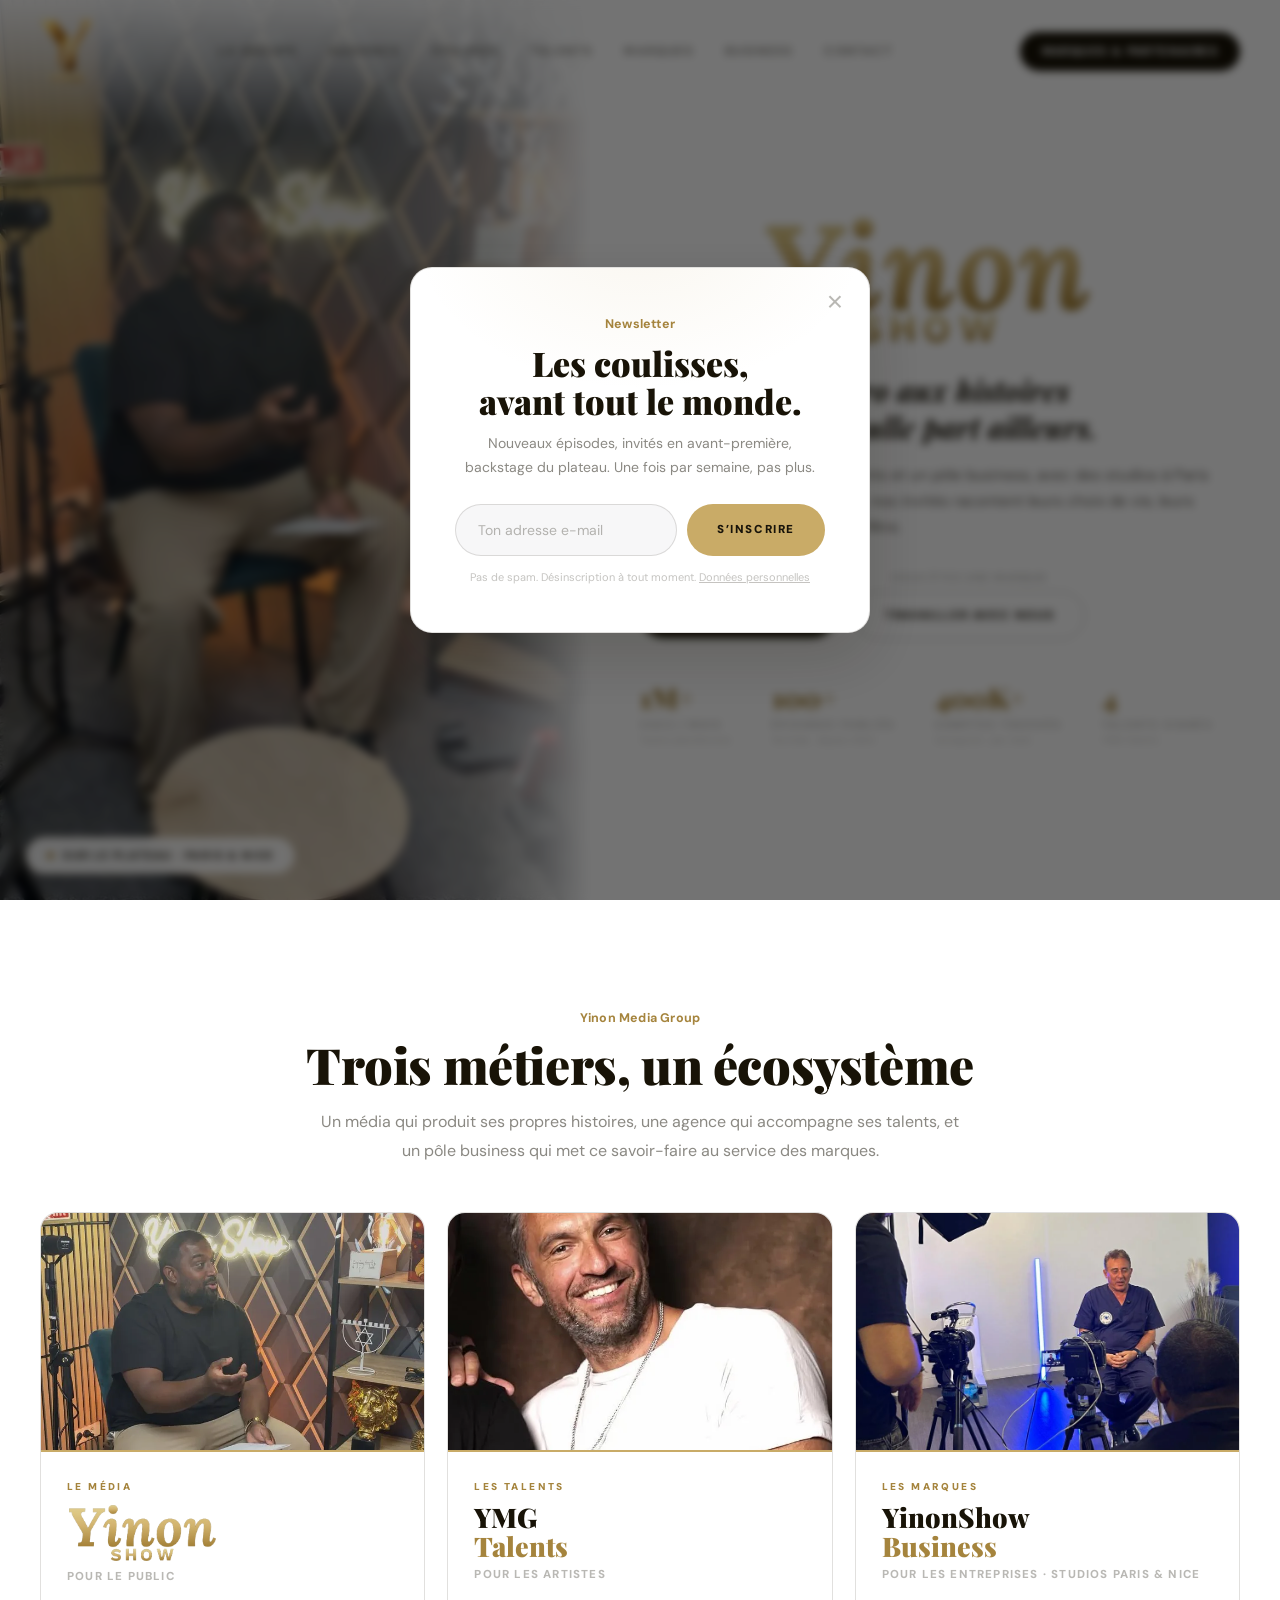
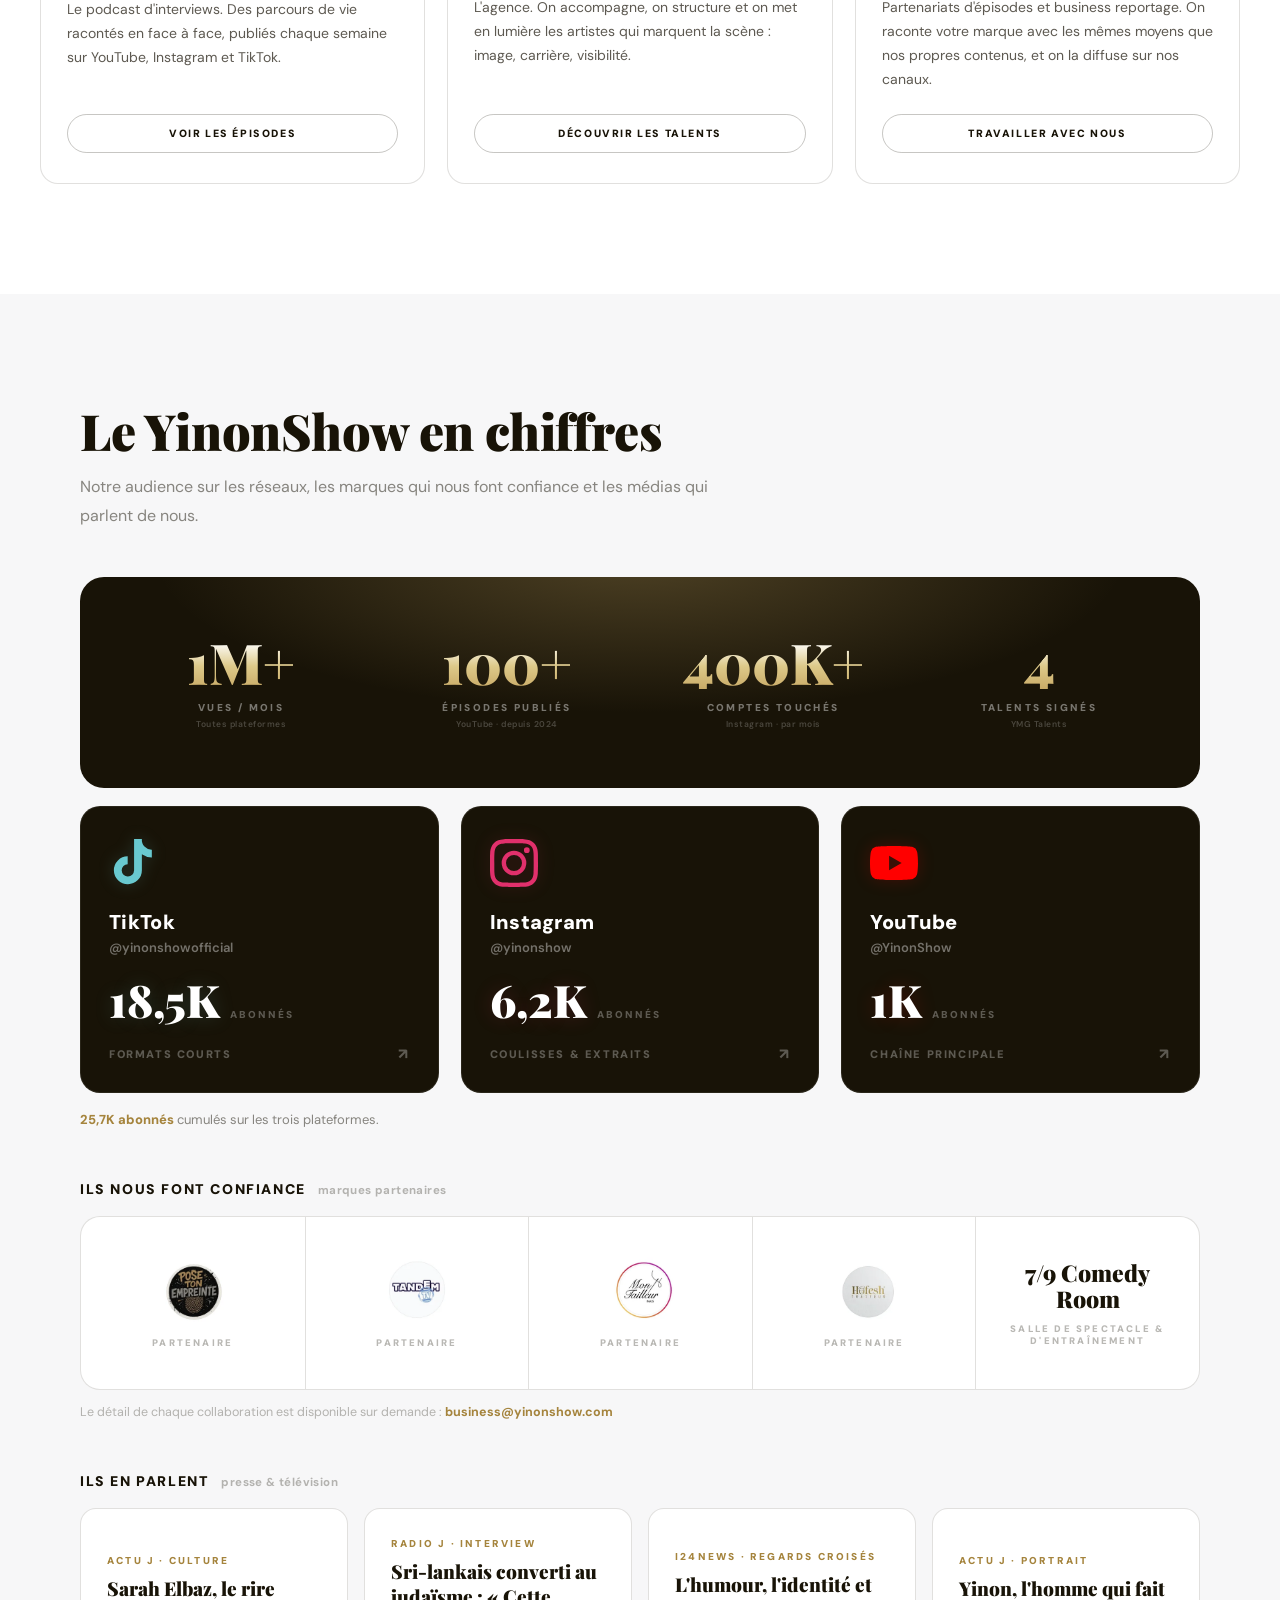
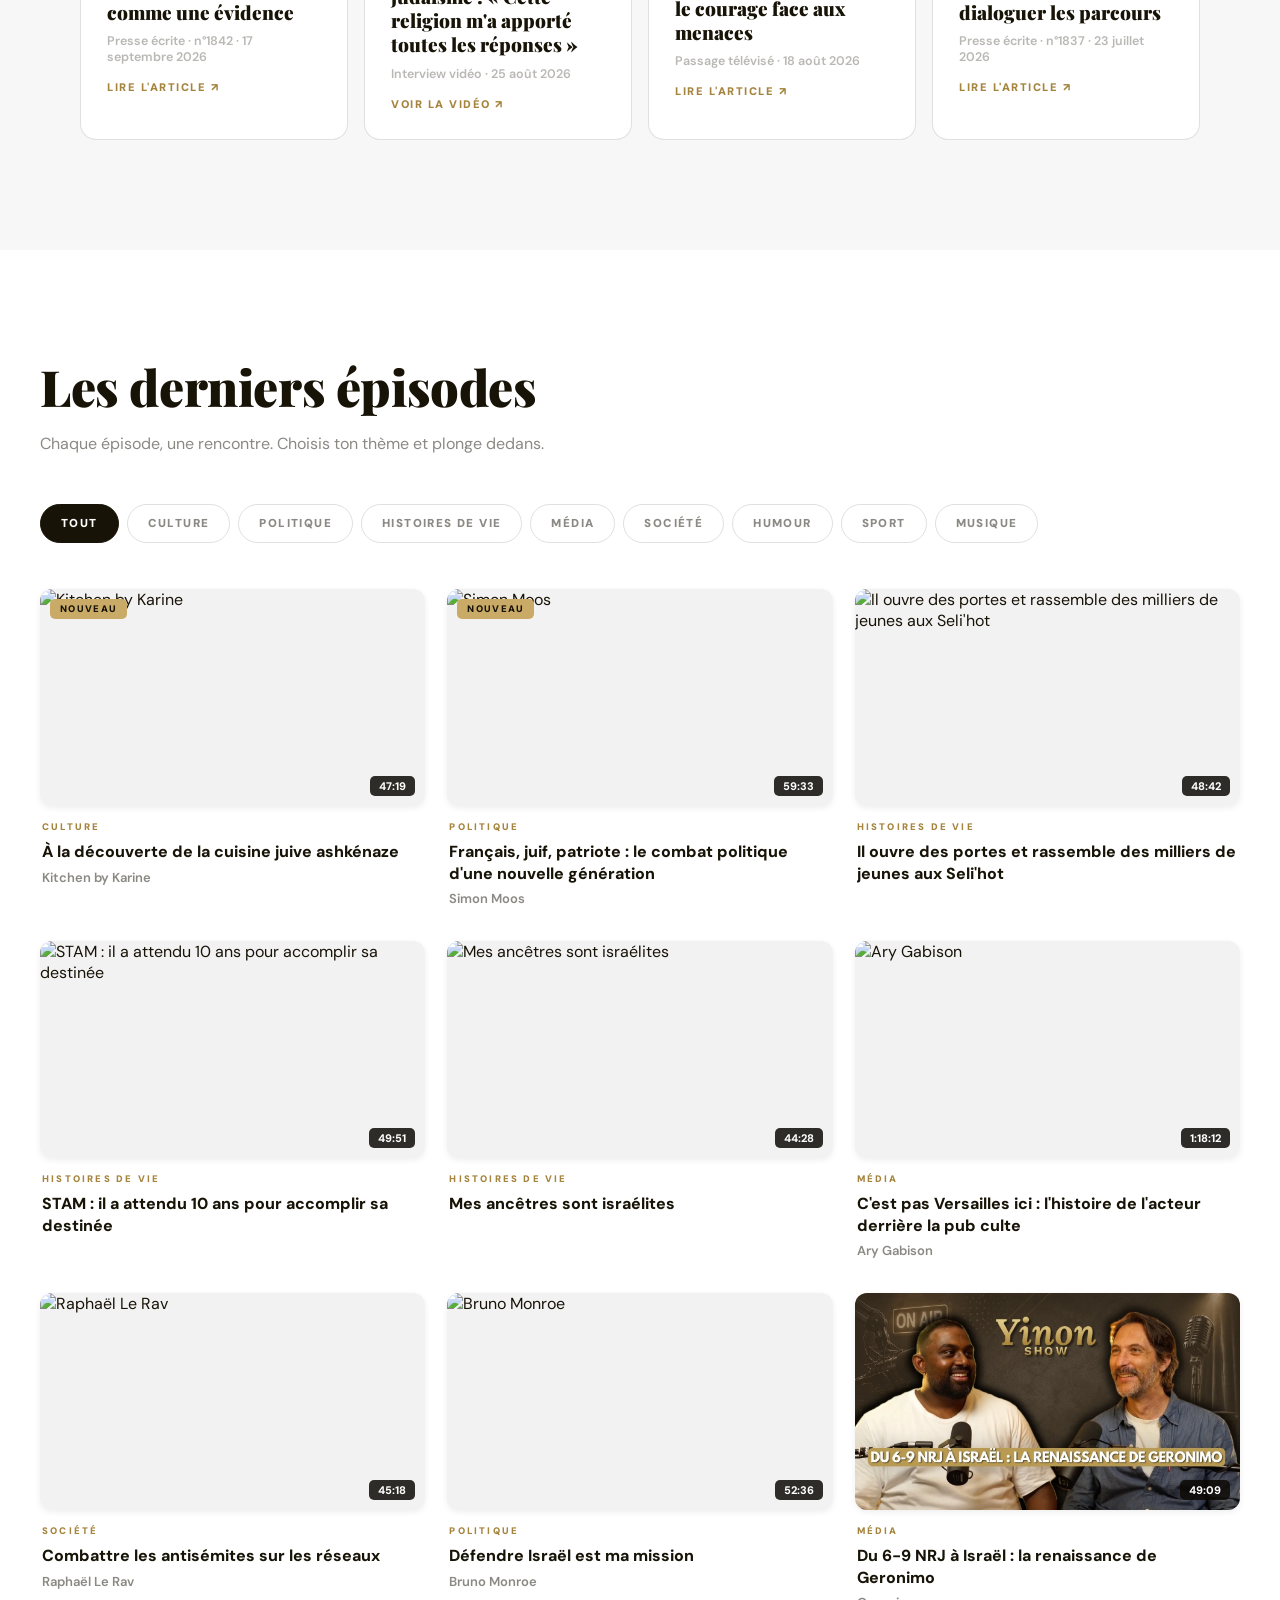
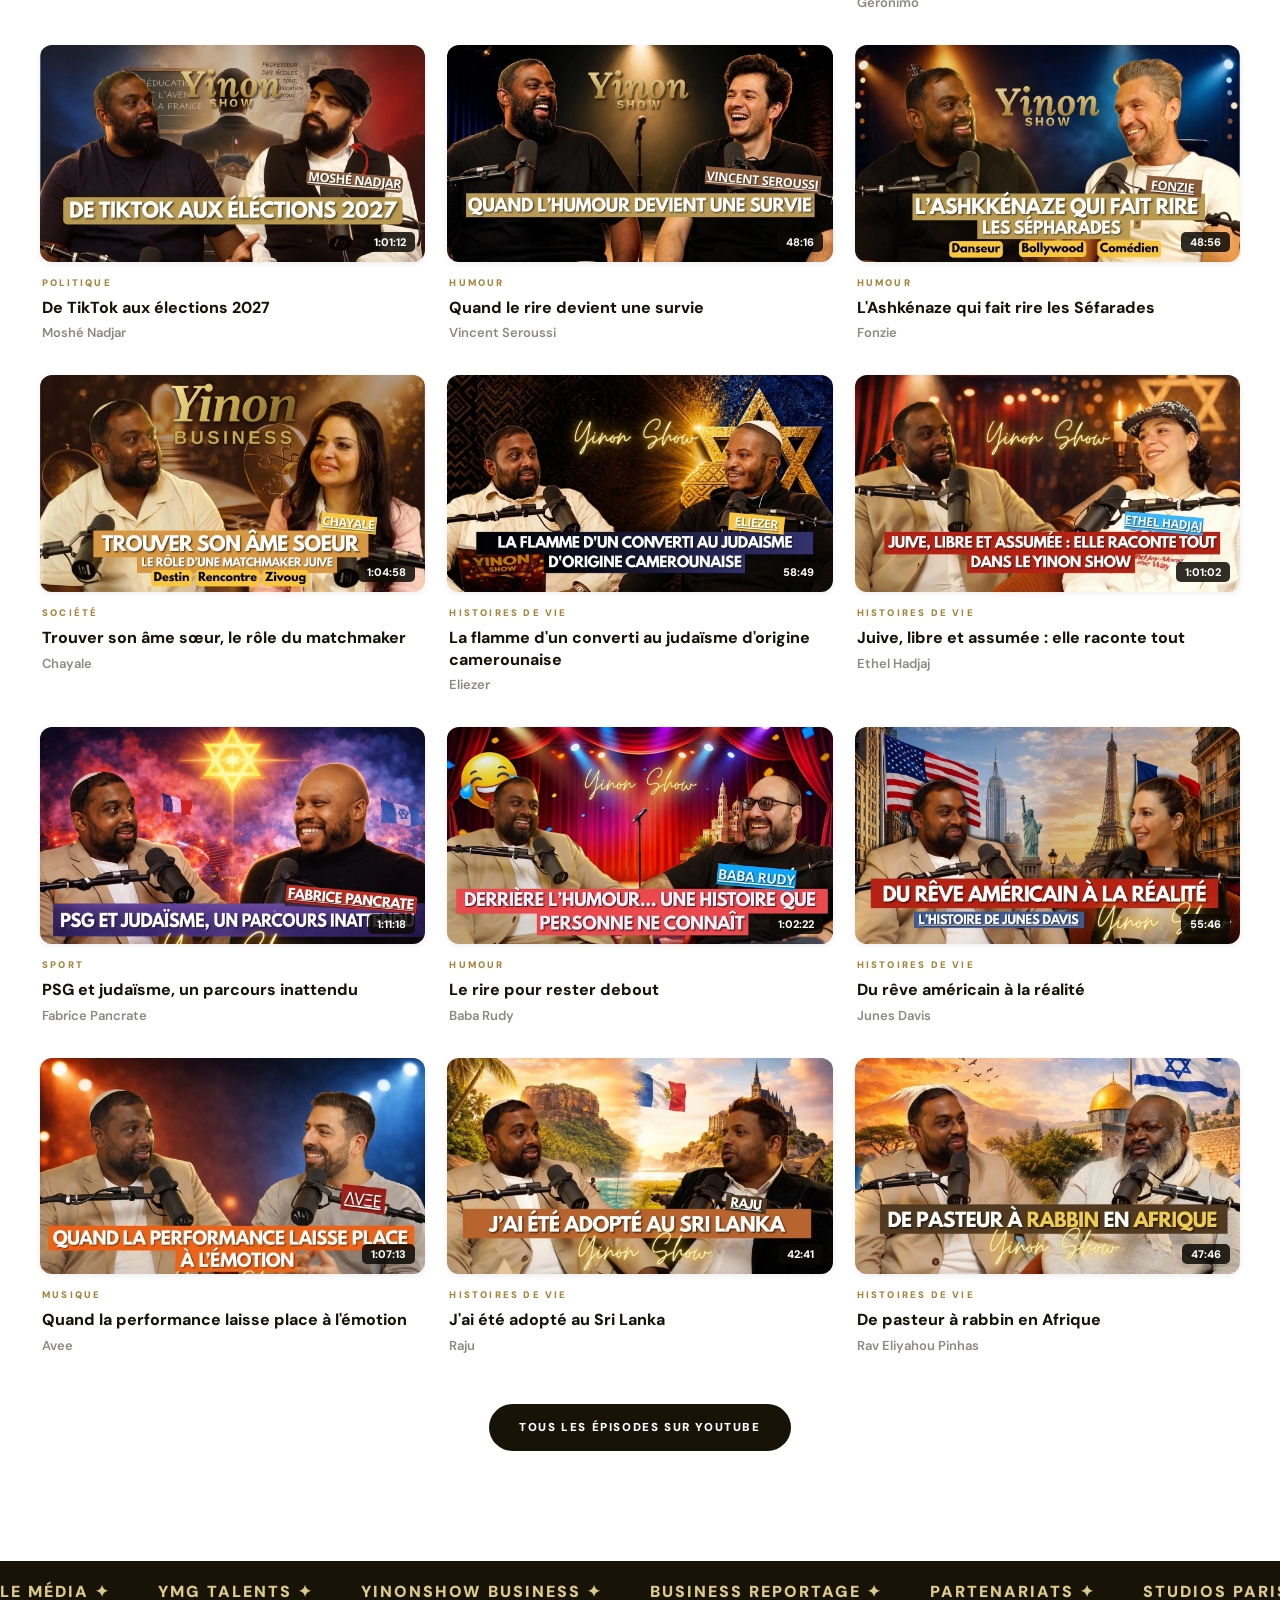
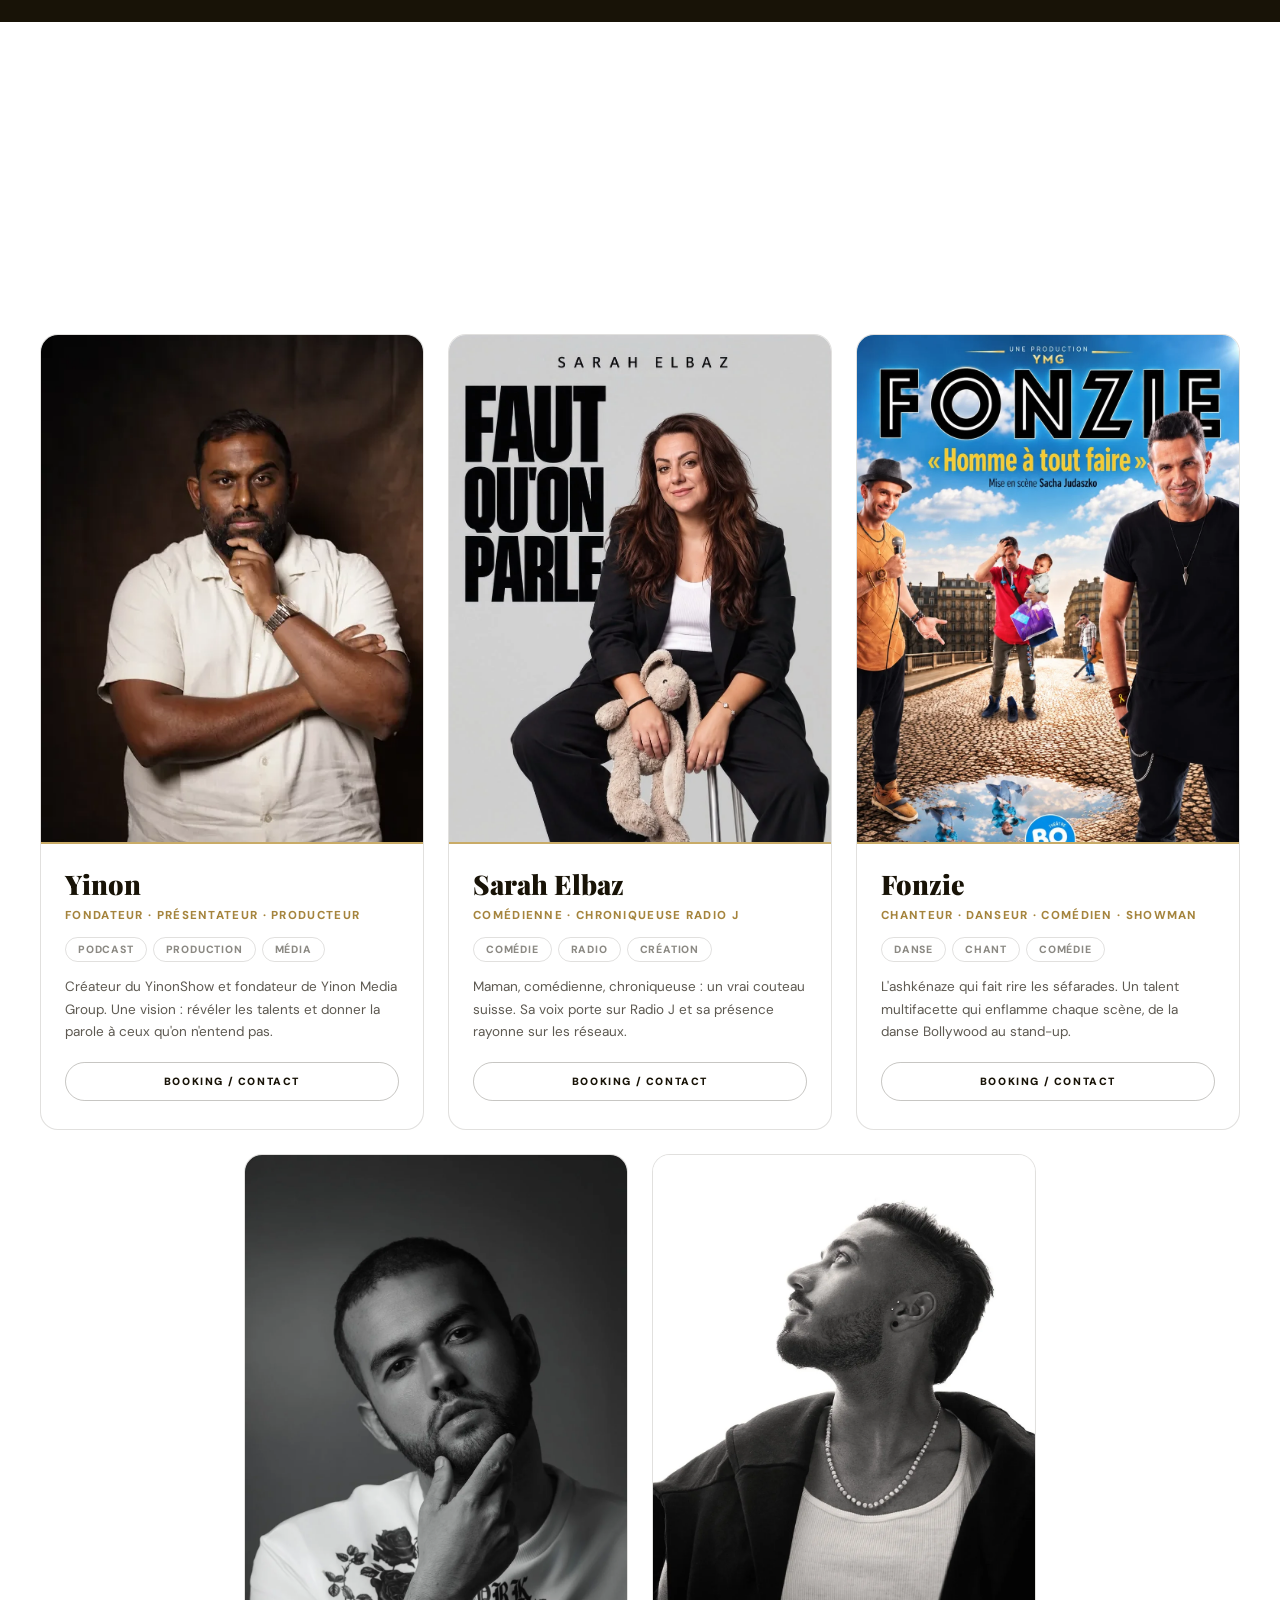
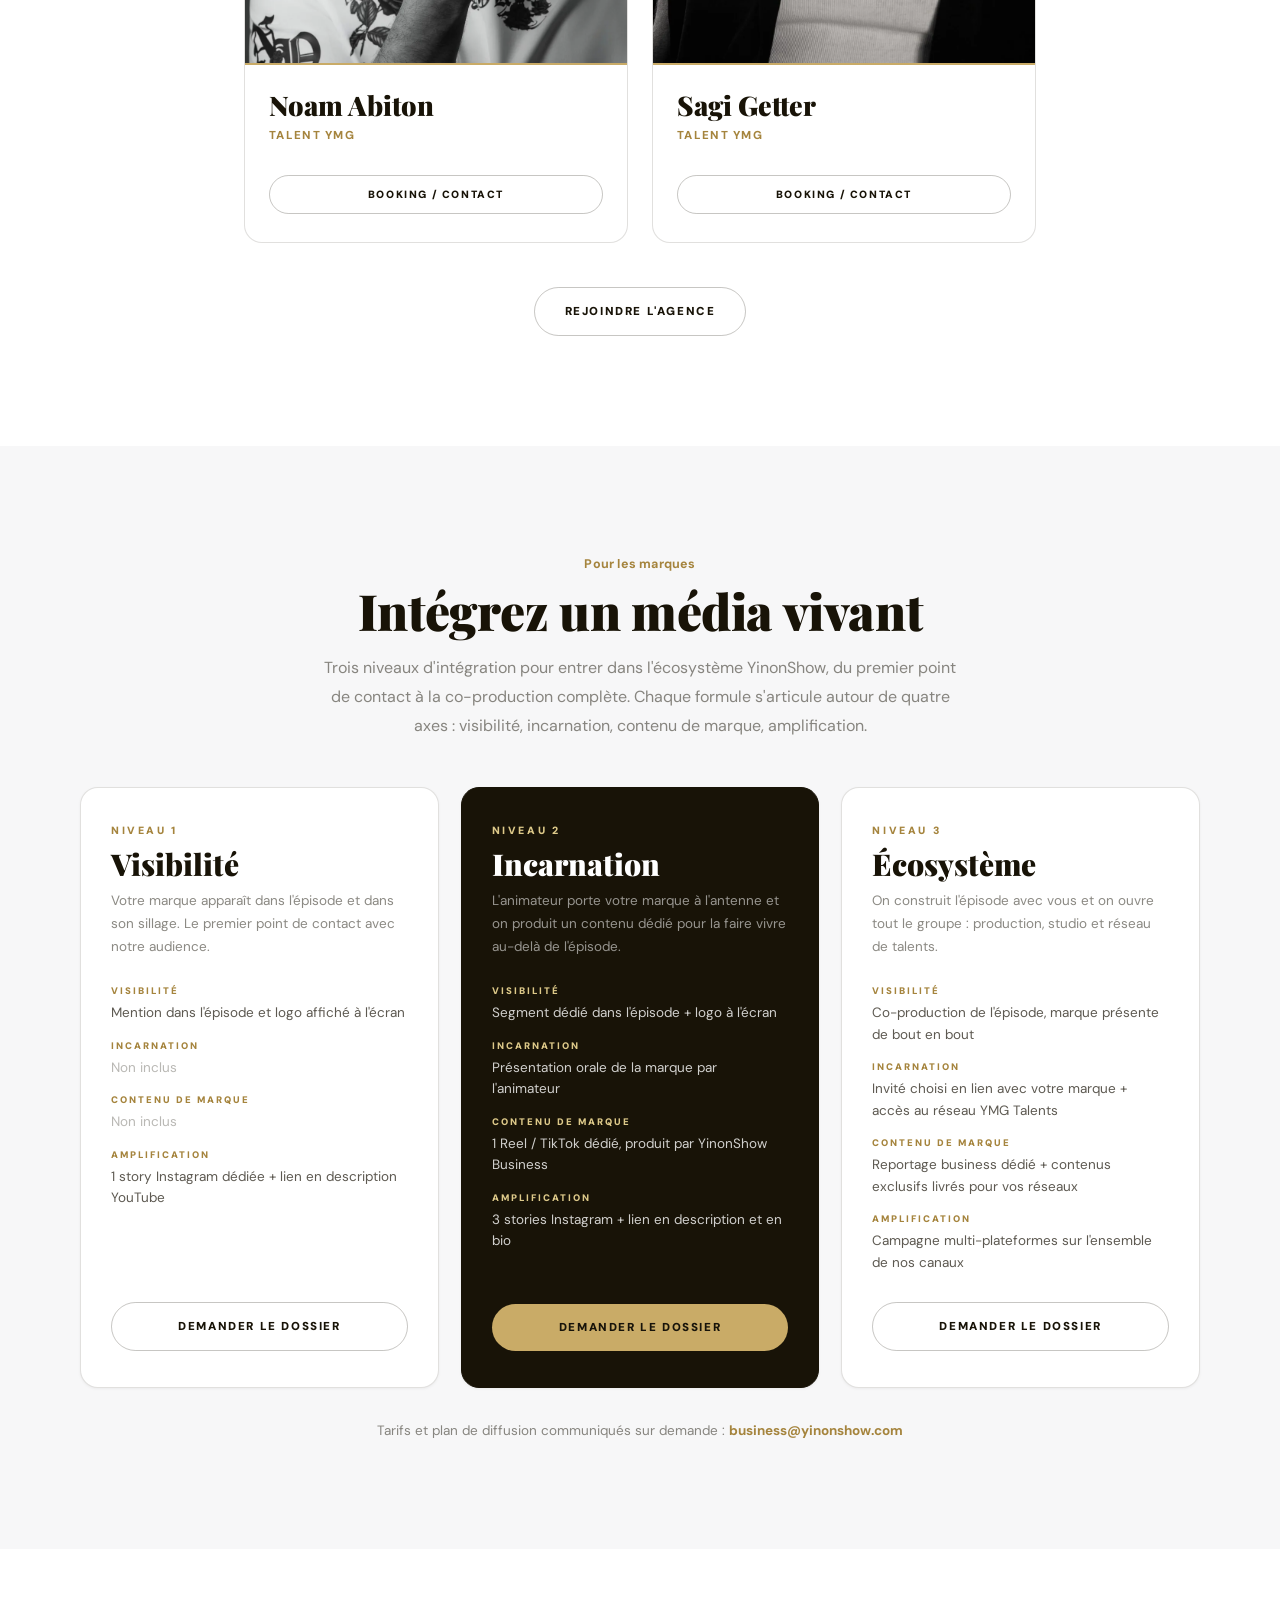
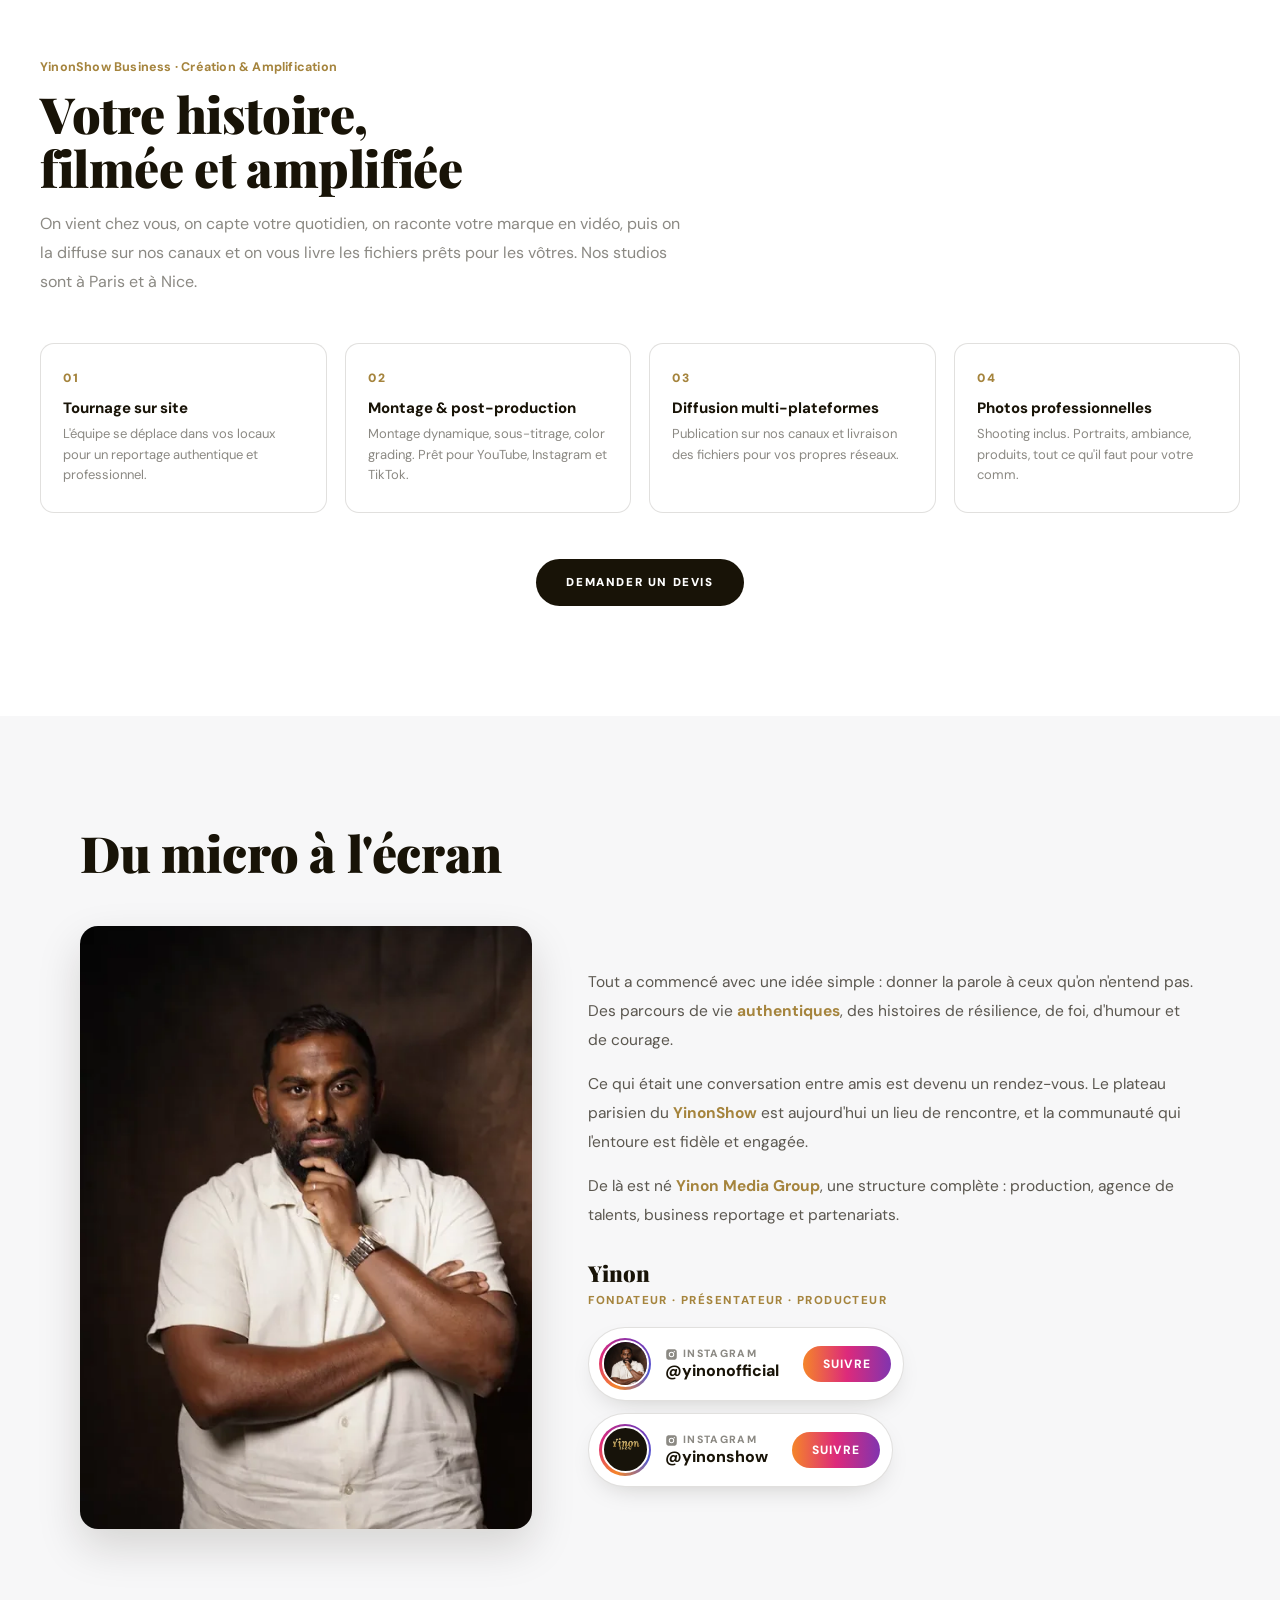
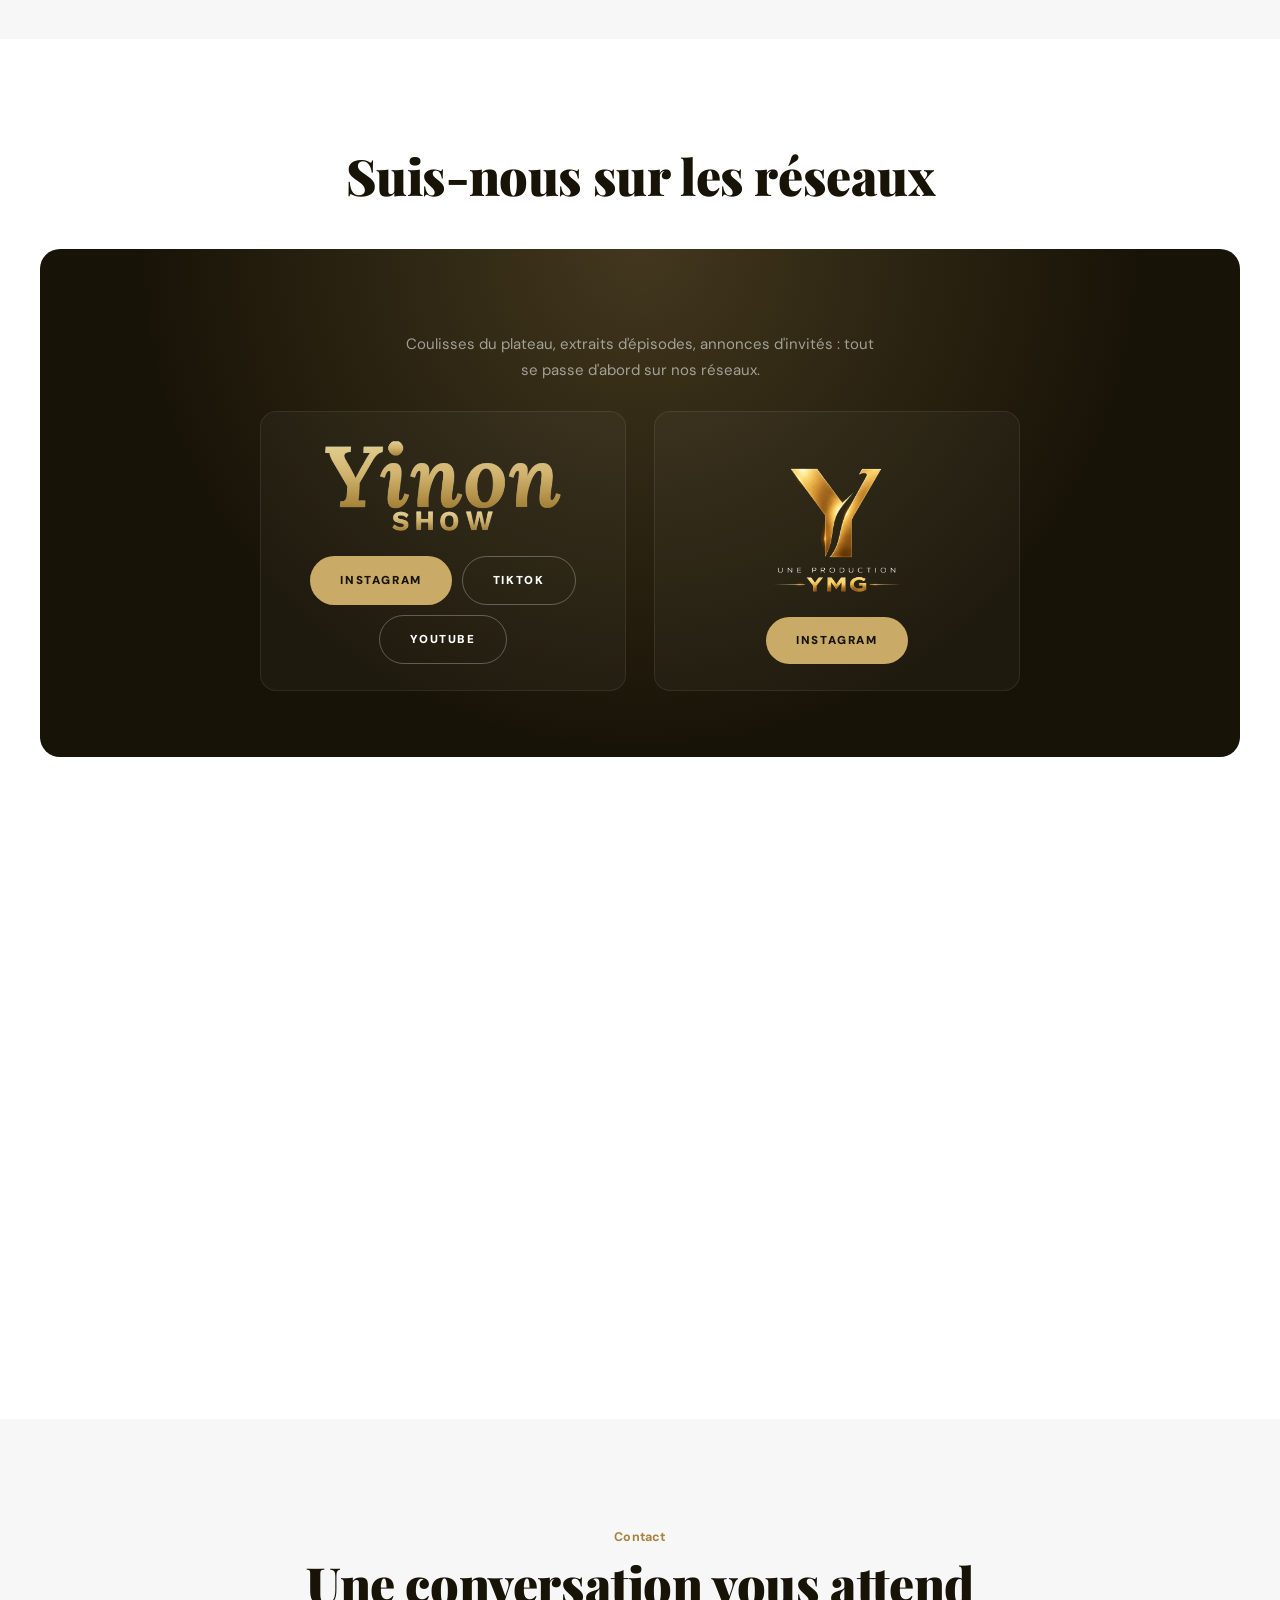
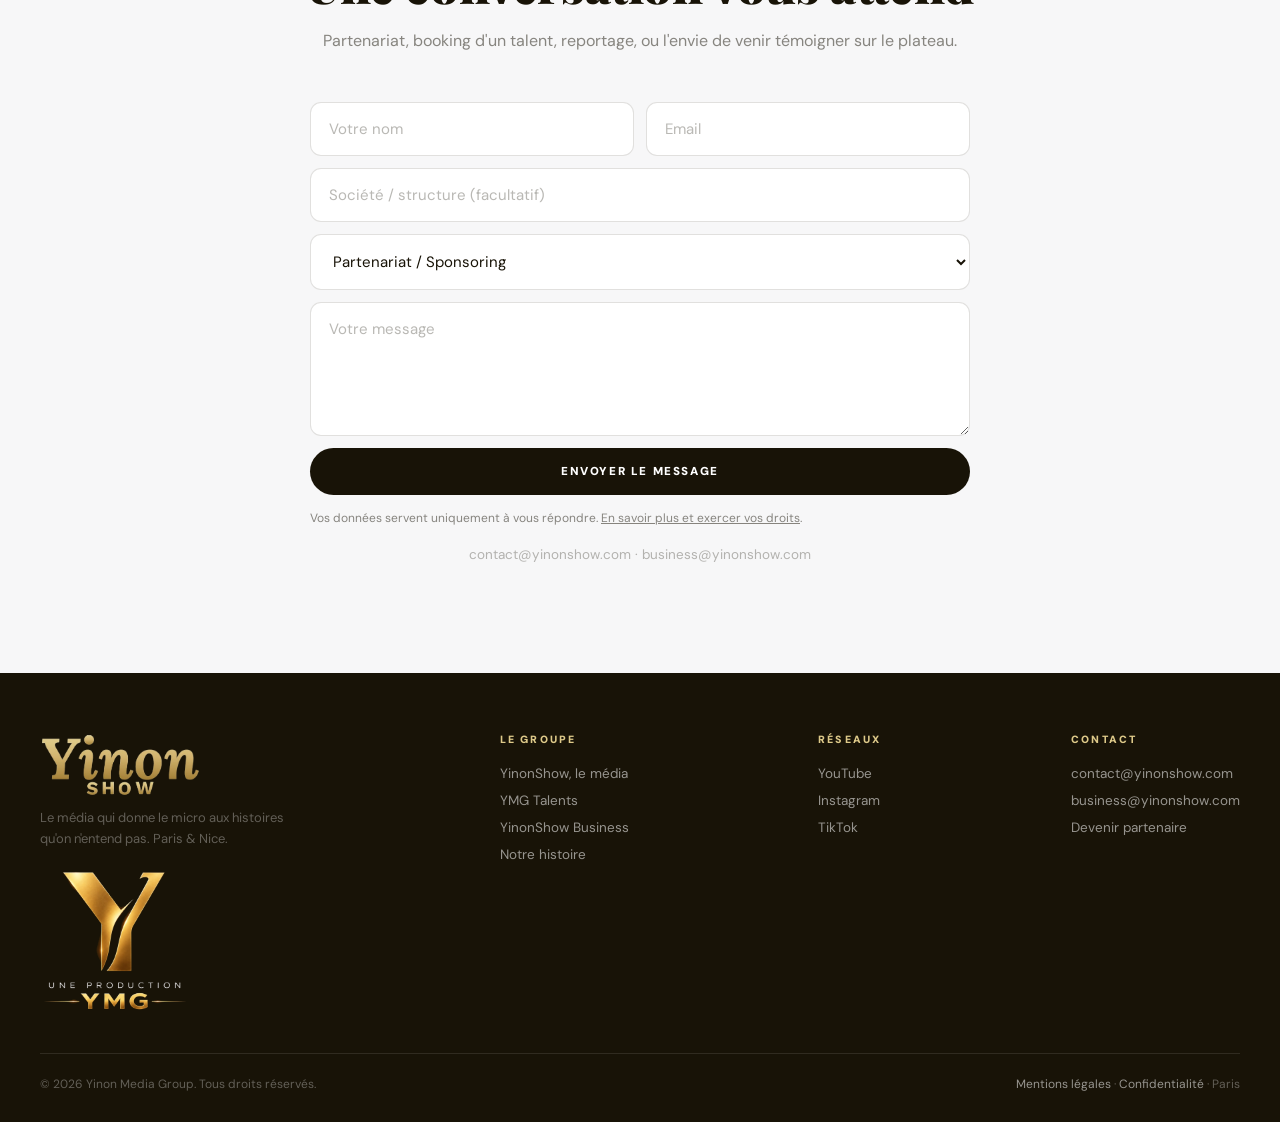
==== index.html @ 48c4c3c8 "Add files via upload" ====
<!DOCTYPE html>
<html lang="fr">
<head>
<meta charset="UTF-8">
<meta name="viewport" content="width=device-width, initial-scale=1.0">
<title>YINONSHOW | Le média qui donne le micro aux histoires qu'on n'entend pas</title>
<meta name="description" content="YINONSHOW, le podcast qui donne le micro aux histoires qu'on n'entend nulle part ailleurs. Podcast, agence de talents et YinonShow Business, studios a Paris et Nice.">
<meta name="theme-color" content="#FFFFFF">
<link rel="canonical" href="https://yinonshow.com/">

<link rel="icon" href="assets/favicon-32.png" sizes="32x32" type="image/png">
<link rel="icon" href="assets/favicon-16.png" sizes="16x16" type="image/png">
<link rel="shortcut icon" href="assets/favicon.ico">
<link rel="apple-touch-icon" sizes="180x180" href="assets/apple-touch-icon.png">
<link rel="icon" sizes="192x192" href="assets/icon-192.png">
<link rel="icon" sizes="512x512" href="assets/icon-512.png">

<meta property="og:type" content="website">
<meta property="og:site_name" content="YINONSHOW">
<meta property="og:locale" content="fr_FR">
<meta property="og:url" content="https://yinonshow.com/">
<meta property="og:title" content="YINONSHOW | Le média qui donne le micro aux histoires qu'on n'entend pas">
<meta property="og:description" content="Podcast, agence de talents et YinonShow Business. Yinon Media Group, Paris &amp; Nice.">
<meta property="og:image" content="https://yinonshow.com/assets/og-image.jpg">
<meta property="og:image:width" content="1200">
<meta property="og:image:height" content="630">
<meta property="og:image:alt" content="YINONSHOW sur le plateau, à Paris et à Nice">

<meta name="twitter:card" content="summary_large_image">
<meta name="twitter:title" content="YINONSHOW | Le média qui donne le micro aux histoires qu'on n'entend pas">
<meta name="twitter:description" content="Podcast, agence de talents et YinonShow Business. Yinon Media Group, Paris &amp; Nice.">
<meta name="twitter:image" content="https://yinonshow.com/assets/og-image.jpg">

<link rel="preconnect" href="https://fonts.googleapis.com">
<link rel="preconnect" href="https://fonts.gstatic.com" crossorigin>
<link href="https://fonts.googleapis.com/css2?family=DM+Sans:wght@400;500;600;700;800;900&family=Playfair+Display:ital,wght@0,700;0,900;1,700;1,900&display=swap" rel="stylesheet">
<link rel="stylesheet" href="assets/css/style.css">
<script type="application/ld+json">
{
 "@context": "https://schema.org",
 "@graph": [
  {
   "@type": "Organization",
   "@id": "https://yinonshow.com/#org",
   "name": "Yinon Media Group",
   "alternateName": "YINONSHOW",
   "url": "https://yinonshow.com/",
   "logo": "https://yinonshow.com/assets/icon-512.png",
   "image": "https://yinonshow.com/assets/og-image.jpg",
   "address": {
    "@type": "PostalAddress",
    "addressLocality": "Paris",
    "addressCountry": "FR"
   },
   "sameAs": [
    "https://www.youtube.com/@YinonShow",
    "https://www.instagram.com/yinonofficial/",
    "https://www.instagram.com/yinonshow/",
    "https://www.tiktok.com/@yinonshowofficial"
   ],
   "contactPoint": [
    {
     "@type": "ContactPoint",
     "contactType": "customer support",
     "email": "contact@yinonshow.com"
    },
    {
     "@type": "ContactPoint",
     "contactType": "sales",
     "email": "business@yinonshow.com"
    }
   ]
  },
  {
   "@type": "WebSite",
   "@id": "https://yinonshow.com/#site",
   "url": "https://yinonshow.com/",
   "name": "YINONSHOW",
   "inLanguage": "fr-FR",
   "publisher": {
    "@id": "https://yinonshow.com/#org"
   }
  },
  {
   "@type": "PodcastSeries",
   "@id": "https://yinonshow.com/#series",
   "name": "YINONSHOW",
   "url": "https://yinonshow.com/",
   "inLanguage": "fr-FR",
   "description": "Le podcast qui donne le micro aux histoires qu'on n'entend nulle part ailleurs.",
   "publisher": {
    "@id": "https://yinonshow.com/#org"
   },
   "author": {
    "@type": "Person",
    "name": "Yinon"
   }
  },
  {
   "@type": "ItemList",
   "@id": "https://yinonshow.com/#episodes",
   "name": "Episodes du YINONSHOW",
   "numberOfItems": 21,
   "itemListElement": [
    {
     "@type": "VideoObject",
     "position": 1,
     "name": "À la découverte de la cuisine juive ashkénaze",
     "url": "https://youtu.be/lYV5SjlMvCI",
     "embedUrl": "https://www.youtube.com/embed/lYV5SjlMvCI",
     "thumbnailUrl": "https://i.ytimg.com/vi/lYV5SjlMvCI/maxresdefault.jpg",
     "duration": "PT47M19S",
     "genre": "Culture",
     "publisher": {
      "@id": "https://yinonshow.com/#org"
     },
     "about": {
      "@type": "Person",
      "name": "Kitchen by Karine"
     }
    },
    {
     "@type": "VideoObject",
     "position": 2,
     "name": "Français, juif, patriote : le combat politique d'une nouvelle génération",
     "url": "https://youtu.be/9cLccy1LQ0s",
     "embedUrl": "https://www.youtube.com/embed/9cLccy1LQ0s",
     "thumbnailUrl": "https://i.ytimg.com/vi/9cLccy1LQ0s/maxresdefault.jpg",
     "duration": "PT59M33S",
     "genre": "Politique",
     "publisher": {
      "@id": "https://yinonshow.com/#org"
     },
     "about": {
      "@type": "Person",
      "name": "Simon Moos"
     }
    },
    {
     "@type": "VideoObject",
     "position": 3,
     "name": "Il ouvre des portes et rassemble des milliers de jeunes aux Seli'hot",
     "url": "https://youtu.be/syOx2fPSpYQ",
     "embedUrl": "https://www.youtube.com/embed/syOx2fPSpYQ",
     "thumbnailUrl": "https://i.ytimg.com/vi/syOx2fPSpYQ/maxresdefault.jpg",
     "duration": "PT48M42S",
     "genre": "Histoires de vie",
     "publisher": {
      "@id": "https://yinonshow.com/#org"
     }
    },
    {
     "@type": "VideoObject",
     "position": 4,
     "name": "STAM : il a attendu 10 ans pour accomplir sa destinée",
     "url": "https://youtu.be/ZqFBlt7_MGM",
     "embedUrl": "https://www.youtube.com/embed/ZqFBlt7_MGM",
     "thumbnailUrl": "https://i.ytimg.com/vi/ZqFBlt7_MGM/maxresdefault.jpg",
     "duration": "PT49M51S",
     "genre": "Histoires de vie",
     "publisher": {
      "@id": "https://yinonshow.com/#org"
     }
    },
    {
     "@type": "VideoObject",
     "position": 5,
     "name": "Mes ancêtres sont israélites",
     "url": "https://youtu.be/8jihrKrIjaU",
     "embedUrl": "https://www.youtube.com/embed/8jihrKrIjaU",
     "thumbnailUrl": "https://i.ytimg.com/vi/8jihrKrIjaU/maxresdefault.jpg",
     "duration": "PT44M28S",
     "genre": "Histoires de vie",
     "publisher": {
      "@id": "https://yinonshow.com/#org"
     }
    },
    {
     "@type": "VideoObject",
     "position": 6,
     "name": "C'est pas Versailles ici : l'histoire de l'acteur derrière la pub culte",
     "url": "https://youtu.be/dyWf8knD8t0",
     "embedUrl": "https://www.youtube.com/embed/dyWf8knD8t0",
     "thumbnailUrl": "https://i.ytimg.com/vi/dyWf8knD8t0/maxresdefault.jpg",
     "duration": "PT1H18M12S",
     "genre": "Média",
     "publisher": {
      "@id": "https://yinonshow.com/#org"
     },
     "about": {
      "@type": "Person",
      "name": "Ary Gabison"
     }
    },
    {
     "@type": "VideoObject",
     "position": 7,
     "name": "Combattre les antisémites sur les réseaux",
     "url": "https://youtu.be/HyM7kDg5xHc",
     "embedUrl": "https://www.youtube.com/embed/HyM7kDg5xHc",
     "thumbnailUrl": "https://i.ytimg.com/vi/HyM7kDg5xHc/maxresdefault.jpg",
     "duration": "PT45M18S",
     "genre": "Société",
     "publisher": {
      "@id": "https://yinonshow.com/#org"
     },
     "about": {
      "@type": "Person",
      "name": "Raphaël Le Rav"
     }
    },
    {
     "@type": "VideoObject",
     "position": 8,
     "name": "Défendre Israël est ma mission",
     "url": "https://youtu.be/H8AK7dBmmxU",
     "embedUrl": "https://www.youtube.com/embed/H8AK7dBmmxU",
     "thumbnailUrl": "https://i.ytimg.com/vi/H8AK7dBmmxU/maxresdefault.jpg",
     "duration": "PT52M36S",
     "genre": "Politique",
     "publisher": {
      "@id": "https://yinonshow.com/#org"
     },
     "about": {
      "@type": "Person",
      "name": "Bruno Monroe"
     }
    },
    {
     "@type": "VideoObject",
     "position": 9,
     "name": "Du 6-9 NRJ à Israël : la renaissance de Geronimo",
     "url": "https://youtu.be/u_hM---aNIM",
     "embedUrl": "https://www.youtube.com/embed/u_hM---aNIM",
     "thumbnailUrl": "https://yinonshow.com/assets/img/episodes/img-27.webp",
     "duration": "PT49M9S",
     "genre": "Média",
     "publisher": {
      "@id": "https://yinonshow.com/#org"
     },
     "about": {
      "@type": "Person",
      "name": "Geronimo"
     }
    },
    {
     "@type": "VideoObject",
     "position": 10,
     "name": "De TikTok aux élections 2027",
     "url": "https://youtu.be/BLSEm8_tyqs",
     "embedUrl": "https://www.youtube.com/embed/BLSEm8_tyqs",
     "thumbnailUrl": "https://yinonshow.com/assets/img/episodes/img-26.webp",
     "duration": "PT1H1M12S",
     "genre": "Politique",
     "publisher": {
      "@id": "https://yinonshow.com/#org"
     },
     "about": {
      "@type": "Person",
      "name": "Moshé Nadjar"
     }
    },
    {
     "@type": "VideoObject",
     "position": 11,
     "name": "Quand le rire devient une survie",
     "url": "https://youtu.be/o7LkT3CfnJc",
     "embedUrl": "https://www.youtube.com/embed/o7LkT3CfnJc",
     "thumbnailUrl": "https://yinonshow.com/assets/img/episodes/img-25.webp",
     "duration": "PT48M16S",
     "genre": "Humour",
     "publisher": {
      "@id": "https://yinonshow.com/#org"
     },
     "about": {
      "@type": "Person",
      "name": "Vincent Seroussi"
     }
    },
    {
     "@type": "VideoObject",
     "position": 12,
     "name": "L'Ashkénaze qui fait rire les Séfarades",
     "url": "https://youtu.be/jvzY5uIinGg",
     "embedUrl": "https://www.youtube.com/embed/jvzY5uIinGg",
     "thumbnailUrl": "https://yinonshow.com/assets/img/episodes/img-24.webp",
     "duration": "PT48M56S",
     "genre": "Humour",
     "publisher": {
      "@id": "https://yinonshow.com/#org"
     },
     "about": {
      "@type": "Person",
      "name": "Fonzie"
     }
    },
    {
     "@type": "VideoObject",
     "position": 13,
     "name": "Trouver son âme sœur, le rôle du matchmaker",
     "url": "https://youtu.be/8PYuccNiRTE",
     "embedUrl": "https://www.youtube.com/embed/8PYuccNiRTE",
     "thumbnailUrl": "https://yinonshow.com/assets/img/episodes/img-23.webp",
     "duration": "PT1H4M58S",
     "genre": "Société",
     "publisher": {
      "@id": "https://yinonshow.com/#org"
     },
     "about": {
      "@type": "Person",
      "name": "Chayale"
     }
    },
    {
     "@type": "VideoObject",
     "position": 14,
     "name": "La flamme d'un converti au judaïsme d'origine camerounaise",
     "url": "https://youtu.be/jngdl_Bdf14",
     "embedUrl": "https://www.youtube.com/embed/jngdl_Bdf14",
     "thumbnailUrl": "https://yinonshow.com/assets/img/episodes/img-02.webp",
     "duration": "PT58M49S",
     "genre": "Histoires de vie",
     "publisher": {
      "@id": "https://yinonshow.com/#org"
     },
     "about": {
      "@type": "Person",
      "name": "Eliezer"
     }
    },
    {
     "@type": "VideoObject",
     "position": 15,
     "name": "Juive, libre et assumée : elle raconte tout",
     "url": "https://youtu.be/PwAIjht7_6I",
     "embedUrl": "https://www.youtube.com/embed/PwAIjht7_6I",
     "thumbnailUrl": "https://yinonshow.com/assets/img/episodes/img-03.webp",
     "duration": "PT1H1M2S",
     "genre": "Histoires de vie",
     "publisher": {
      "@id": "https://yinonshow.com/#org"
     },
     "about": {
      "@type": "Person",
      "name": "Ethel Hadjaj"
     }
    },
    {
     "@type": "VideoObject",
     "position": 16,
     "name": "PSG et judaïsme, un parcours inattendu",
     "url": "https://youtu.be/Sc_5v1NPWXI",
     "embedUrl": "https://www.youtube.com/embed/Sc_5v1NPWXI",
     "thumbnailUrl": "https://yinonshow.com/assets/img/episodes/img-05.webp",
     "duration": "PT1H11M18S",
     "genre": "Sport",
     "publisher": {
      "@id": "https://yinonshow.com/#org"
     },
     "about": {
      "@type": "Person",
      "name": "Fabrice Pancrate"
     }
    },
    {
     "@type": "VideoObject",
     "position": 17,
     "name": "Le rire pour rester debout",
     "url": "https://youtu.be/7MQpDIc_YC0",
     "embedUrl": "https://www.youtube.com/embed/7MQpDIc_YC0",
     "thumbnailUrl": "https://yinonshow.com/assets/img/episodes/img-06.webp",
     "duration": "PT1H2M22S",
     "genre": "Humour",
     "publisher": {
      "@id": "https://yinonshow.com/#org"
     },
     "about": {
      "@type": "Person",
      "name": "Baba Rudy"
     }
    },
    {
     "@type": "VideoObject",
     "position": 18,
     "name": "Du rêve américain à la réalité",
     "url": "https://youtu.be/rcw0Z-baDhQ",
     "embedUrl": "https://www.youtube.com/embed/rcw0Z-baDhQ",
     "thumbnailUrl": "https://yinonshow.com/assets/img/episodes/img-07.webp",
     "duration": "PT55M46S",
     "genre": "Histoires de vie",
     "publisher": {
      "@id": "https://yinonshow.com/#org"
     },
     "about": {
      "@type": "Person",
      "name": "Junes Davis"
     }
    },
    {
     "@type": "VideoObject",
     "position": 19,
     "name": "Quand la performance laisse place à l'émotion",
     "url": "https://youtu.be/ptH_t6eB5QE",
     "embedUrl": "https://www.youtube.com/embed/ptH_t6eB5QE",
     "thumbnailUrl": "https://yinonshow.com/assets/img/episodes/img-08.webp",
     "duration": "PT1H7M13S",
     "genre": "Musique",
     "publisher": {
      "@id": "https://yinonshow.com/#org"
     },
     "about": {
      "@type": "Person",
      "name": "Avee"
     }
    },
    {
     "@type": "VideoObject",
     "position": 20,
     "name": "J'ai été adopté au Sri Lanka",
     "url": "https://youtu.be/3Sb73DCeUtc",
     "embedUrl": "https://www.youtube.com/embed/3Sb73DCeUtc",
     "thumbnailUrl": "https://yinonshow.com/assets/img/episodes/img-10.webp",
     "duration": "PT42M41S",
     "genre": "Histoires de vie",
     "publisher": {
      "@id": "https://yinonshow.com/#org"
     },
     "about": {
      "@type": "Person",
      "name": "Raju"
     }
    },
    {
     "@type": "VideoObject",
     "position": 21,
     "name": "De pasteur à rabbin en Afrique",
     "url": "https://youtu.be/pQoFrKBdtWg",
     "embedUrl": "https://www.youtube.com/embed/pQoFrKBdtWg",
     "thumbnailUrl": "https://yinonshow.com/assets/img/episodes/img-11.webp",
     "duration": "PT47M46S",
     "genre": "Histoires de vie",
     "publisher": {
      "@id": "https://yinonshow.com/#org"
     },
     "about": {
      "@type": "Person",
      "name": "Rav Eliyahou Pinhas"
     }
    }
   ]
  }
 ]
}
</script>
</head>
<body>
<a class="skip-link" href="#episodes">Aller au contenu</a>

<header class="hd" id="hd">
  <a href="#accueil" class="hd-logo" aria-label="Yinon Media Group, accueil"><img src="assets/img/logo-ymg.png" alt="Yinon Media Group"></a>
  <nav class="hd-nav" id="nav">
    <a href="#univers">Le groupe</a>
    <a href="#audience">Audience</a>
    <a href="#episodes">Épisodes</a>
    <a href="#talents">Talents</a>
    <a href="#marques">Marques</a>
    <a href="#studio">Business</a>
    <a href="#contact">Contact</a>
  </nav>
  <a href="#marques" class="hd-cta">Marques &amp; partenaires</a>
  <button class="burger" id="burger" aria-label="Menu">☰</button>
</header>

<section class="hero" id="accueil">
  <div class="hero-media">
    <img src="assets/img/plateau.webp" alt="Le plateau du YinonShow, à Paris et à Nice" fetchpriority="high">
    <span class="hero-badge"><span class="dotlive"></span>Sur le plateau · Paris &amp; Nice</span>
  </div>
  <div class="hero-in">
    <h1 class="wordmark"><img src="assets/img/logo-yinonshow.png" alt="YINONSHOW"></h1>
    <p class="hero-punch">On donne le micro aux histoires qu'on n'entend nulle part ailleurs.</p>
    <p class="hero-line">Un podcast, une agence de talents et un pôle business, avec des studios à Paris et à Nice.
    Anonymes ou connus, nos invités racontent leurs choix de vie, leurs réussites et leurs échecs, sans filtre.</p>
    <div class="hero-actions">
      <div class="ha-path">
        <span class="ha-label">Vous découvrez</span>
        <a href="#episodes" class="btn btn-g">Voir les épisodes</a>
      </div>
      <div class="ha-path">
        <span class="ha-label">Vous êtes une marque</span>
        <a href="#marques" class="btn btn-o">Travailler avec nous</a>
      </div>
    </div>
    <div class="hero-stats">
      <div><div class="hs-n">1M+</div><div class="hs-l">Vues / mois</div><div class="hs-meta">Toutes plateformes</div></div>
      <div><div class="hs-n">100+</div><div class="hs-l">Épisodes publiés</div><div class="hs-meta">YouTube · depuis 2024</div></div>
      <div><div class="hs-n">400K+</div><div class="hs-l">Comptes touchés</div><div class="hs-meta">Instagram · par mois</div></div>
      <div><div class="hs-n">4</div><div class="hs-l">Talents signés</div><div class="hs-meta">YMG Talents</div></div>
    </div>
  </div>
</section>

<section class="sec" id="univers">
  <div class="head ctr rv">
    <span class="kick">Yinon Media Group</span>
    <h2 class="ttl">Trois métiers, un écosystème</h2>
    <p class="sub">Un média qui produit ses propres histoires, une agence qui accompagne ses talents,
    et un pôle business qui met ce savoir-faire au service des marques.</p>
  </div>
  <div class="uni">

    <article class="uni-c rv">
      <div class="uni-media">
        <img src="assets/img/plateau.webp" alt="Le plateau du YinonShow" loading="lazy">
      </div>
      <div class="uni-body">
        <div class="uni-tag">Le média</div>
        <h3 class="uni-name"><img class="uni-logo" src="assets/img/logo-yinonshow.png" alt="YinonShow"></h3>
        <p class="uni-for">Pour le public</p>
        <p class="uni-txt">Le podcast d'interviews. Des parcours de vie racontés en face à face,
        publiés chaque semaine sur YouTube, Instagram et TikTok.</p>
        <a href="#episodes" class="btn btn-o btn-sm">Voir les épisodes</a>
      </div>
    </article>

    <article class="uni-c rv">
      <div class="uni-media">
        <img src="assets/img/ymg-talents.webp" alt="YMG Talents" loading="lazy">
      </div>
      <div class="uni-body">
        <div class="uni-tag">Les talents</div>
        <h3 class="uni-name">YMG<span>Talents</span></h3>
        <p class="uni-for">Pour les artistes</p>
        <p class="uni-txt">L'agence. On accompagne, on structure et on met en lumière les artistes
        qui marquent la scène : image, carrière, visibilité.</p>
        <a href="#talents" class="btn btn-o btn-sm">Découvrir les talents</a>
      </div>
    </article>

    <article class="uni-c rv">
      <div class="uni-media">
        <img src="assets/img/tournage-business.webp" alt="Tournage YinonShow Business" loading="lazy">
      </div>
      <div class="uni-body">
        <div class="uni-tag">Les marques</div>
        <h3 class="uni-name">YinonShow<span>Business</span></h3>
        <p class="uni-for">Pour les entreprises · Studios Paris &amp; Nice</p>
        <p class="uni-txt">Partenariats d'épisodes et business reportage. On raconte votre marque
        avec les mêmes moyens que nos propres contenus, et on la diffuse sur nos canaux.</p>
        <a href="#marques" class="btn btn-o btn-sm">Travailler avec nous</a>
      </div>
    </article>

  </div>
</section>

<section class="sec sec-alt" id="audience">
  <div class="sec-in">
    <div class="head rv">
      <h2 class="ttl">Le YinonShow en chiffres</h2>
      <p class="sub">Notre audience sur les réseaux, les marques qui nous font confiance et les médias qui parlent de nous.</p>
    </div>

    <div class="audit rv">
      <div><b>1M+</b><span>Vues / mois</span><small>Toutes plateformes</small></div>
      <div><b>100+</b><span>Épisodes publiés</span><small>YouTube · depuis 2024</small></div>
      <div><b>400K+</b><span>Comptes touchés</span><small>Instagram · par mois</small></div>
      <div><b>4</b><span>Talents signés</span><small>YMG Talents</small></div>
    </div>

    <div class="plats rv">
      <a href="https://www.tiktok.com/@yinonshowofficial" target="_blank" rel="noopener" class="plat" style="--brand:#69C9D0;--brand-soft:rgba(105,201,208,.18)">
        <svg class="plat-ico" viewBox="0 0 24 24" fill="currentColor" aria-hidden="true"><path d="M16.44 0h-3.9v15.67a3.1 3.1 0 0 1-3.1 3.06 3.09 3.09 0 0 1-3.1-3.06 3.1 3.1 0 0 1 3-3.06V8.66a6.97 6.97 0 0 0-6.9 6.98A6.97 6.97 0 0 0 9.5 22.6a6.97 6.97 0 0 0 6.94-6.96V7.6a8.55 8.55 0 0 0 4.98 1.6V5.32a4.85 4.85 0 0 1-4.98-5.32Z"/></svg>
        <span class="plat-n">TikTok</span>
        <span class="plat-h">@yinonshowofficial</span>
        <span class="plat-s"><b>18,5K</b><span>abonnés</span></span>
        <span class="plat-m">Formats courts <i>&#8599;</i></span>
      </a>
      <a href="https://www.instagram.com/yinonshow/" target="_blank" rel="noopener" class="plat" style="--brand:#E1306C;--brand-soft:rgba(225,48,108,.18)">
        <svg class="plat-ico" viewBox="0 0 24 24" fill="currentColor" aria-hidden="true"><path d="M12 2.16c3.2 0 3.58.01 4.85.07 1.17.05 1.8.25 2.23.41.56.22.96.48 1.38.9.42.42.68.82.9 1.38.16.42.36 1.06.41 2.23.06 1.27.07 1.65.07 4.85s-.01 3.58-.07 4.85c-.05 1.17-.25 1.8-.41 2.23a3.72 3.72 0 0 1-.9 1.38c-.42.42-.82.68-1.38.9-.42.16-1.06.36-2.23.41-1.27.06-1.65.07-4.85.07s-3.58-.01-4.85-.07c-1.17-.05-1.8-.25-2.23-.41a3.72 3.72 0 0 1-1.38-.9 3.72 3.72 0 0 1-.9-1.38c-.16-.42-.36-1.06-.41-2.23C2.17 15.58 2.16 15.2 2.16 12s.01-3.58.07-4.85c.05-1.17.25-1.8.41-2.23.22-.56.48-.96.9-1.38.42-.42.82-.68 1.38-.9.42-.16 1.06-.36 2.23-.41C8.42 2.17 8.8 2.16 12 2.16ZM12 0C8.74 0 8.33.01 7.05.07 5.78.13 4.9.33 4.14.63c-.79.3-1.46.72-2.13 1.38C1.35 2.68.93 3.35.63 4.14.33 4.9.13 5.78.07 7.05.01 8.33 0 8.74 0 12s.01 3.67.07 4.95c.06 1.27.26 2.15.56 2.91.3.79.72 1.46 1.38 2.13.67.67 1.34 1.08 2.13 1.38.76.3 1.64.5 2.91.56C8.33 23.99 8.74 24 12 24s3.67-.01 4.95-.07c1.27-.06 2.15-.26 2.91-.56.79-.3 1.46-.71 2.13-1.38.67-.67 1.08-1.34 1.38-2.13.3-.76.5-1.64.56-2.91.06-1.28.07-1.69.07-4.95s-.01-3.67-.07-4.95c-.06-1.27-.26-2.15-.56-2.91a5.88 5.88 0 0 0-1.38-2.13A5.88 5.88 0 0 0 19.86.63c-.76-.3-1.64-.5-2.91-.56C15.67.01 15.26 0 12 0Zm0 5.84a6.16 6.16 0 1 0 0 12.32 6.16 6.16 0 0 0 0-12.32ZM12 16a4 4 0 1 1 0-8 4 4 0 0 1 0 8Zm7.85-10.41a1.44 1.44 0 1 1-2.88 0 1.44 1.44 0 0 1 2.88 0Z"/></svg>
        <span class="plat-n">Instagram</span>
        <span class="plat-h">@yinonshow</span>
        <span class="plat-s"><b>6,2K</b><span>abonnés</span></span>
        <span class="plat-m">Coulisses &amp; extraits <i>&#8599;</i></span>
      </a>
      <a href="https://www.youtube.com/@YinonShow" target="_blank" rel="noopener" class="plat" style="--brand:#FF0000;--brand-soft:rgba(255,0,0,.18)">
        <svg class="plat-ico" viewBox="0 0 24 24" fill="currentColor" aria-hidden="true"><path d="M23.5 6.19a3.02 3.02 0 0 0-2.12-2.14C19.5 3.55 12 3.55 12 3.55s-7.5 0-9.38.5A3.02 3.02 0 0 0 .5 6.19C0 8.07 0 12 0 12s0 3.93.5 5.81a3.02 3.02 0 0 0 2.12 2.14c1.88.5 9.38.5 9.38.5s7.5 0 9.38-.5a3.02 3.02 0 0 0 2.12-2.14C24 15.93 24 12 24 12s0-3.93-.5-5.81ZM9.55 15.57V8.43L15.82 12l-6.27 3.57Z"/></svg>
        <span class="plat-n">YouTube</span>
        <span class="plat-h">@YinonShow</span>
        <span class="plat-s"><b>1K</b><span>abonnés</span></span>
        <span class="plat-m">Chaîne principale <i>&#8599;</i></span>
      </a>
    </div>
    <p class="plats-total rv"><b>25,7K abonnés</b> cumulés sur les trois plateformes.</p>

    <h3 class="subhead rv">Ils nous font confiance <small>marques partenaires</small></h3>
    <div class="partners rv">
      <div class="partner"><img src="assets/img/partenaires/pose-ton-empreinte.webp" alt="Pose ton empreinte" class="partner-logo" loading="lazy"><span class="partner-t">Partenaire</span></div>
      <div class="partner"><img src="assets/img/partenaires/tandem-tv.webp" alt="Tandem TV" class="partner-logo" loading="lazy"><span class="partner-t">Partenaire</span></div>
      <div class="partner"><img src="assets/img/partenaires/mon-tailleur-paris.webp" alt="Mon Tailleur Paris" class="partner-logo" loading="lazy"><span class="partner-t">Partenaire</span></div>
      <div class="partner"><img src="assets/img/partenaires/hofesh-traiteur.webp" alt="Hofesh Traiteur" class="partner-logo" loading="lazy"><span class="partner-t">Partenaire</span></div>
      <div class="partner"><span class="partner-n">7/9 Comedy Room</span><span class="partner-t">Salle de spectacle &amp; d'entraînement</span></div>
    </div>
    <p class="partners-note rv">Le détail de chaque collaboration est disponible sur demande : <a href="mailto:business@yinonshow.com" style="color:var(--gold-dp);font-weight:700">business@yinonshow.com</a></p>

    <h3 class="subhead rv">Ils en parlent <small>presse &amp; télévision</small></h3>
    <div class="press-list rv">
      <a class="press" href="assets/presse/actu-j-1842-sarah-elbaz.pdf" target="_blank" rel="noopener">
        <span class="press-src">Actu J · Culture</span>
        <p class="press-t">Sarah Elbaz, le rire comme une évidence</p>
        <span class="press-m">Presse écrite · n°1842 · 17 septembre 2026</span>
        <span class="press-l">Lire l'article ↗</span>
      </a>
      <a class="press" href="https://youtu.be/nNdIirT_spE" target="_blank" rel="noopener">
        <span class="press-src">Radio J · Interview</span>
        <p class="press-t">Sri-lankais converti au judaïsme : « Cette religion m'a apporté toutes les réponses »</p>
        <span class="press-m">Interview vidéo · 25 août 2026</span>
        <span class="press-l">Voir la vidéo ↗</span>
      </a>
      <a class="press" href="https://www.i24news.tv/fr/actu/vu-sur-i24news/artc-yinon-wilson-l-humour-l-identite-et-le-courage-face-aux-menaces"
         target="_blank" rel="noopener">
        <span class="press-src">i24NEWS · Regards Croisés</span>
        <p class="press-t">L'humour, l'identité et le courage face aux menaces</p>
        <span class="press-m">Passage télévisé · 18 août 2026</span>
        <span class="press-l">Lire l'article ↗</span>
      </a>
      <a class="press" href="assets/presse/actu-j-1837-portrait-yinon.pdf" target="_blank" rel="noopener">
        <span class="press-src">Actu J · Portrait</span>
        <p class="press-t">Yinon, l'homme qui fait dialoguer les parcours</p>
        <span class="press-m">Presse écrite · n°1837 · 23 juillet 2026</span>
        <span class="press-l">Lire l'article ↗</span>
      </a>
    </div>
  </div>
</section>

<section class="sec" id="episodes">
  <div class="head rv">
    <h2 class="ttl">Les derniers épisodes</h2>
    <p class="sub">Chaque épisode, une rencontre. Choisis ton thème et plonge dedans.</p>
  </div>
  <div class="tabs" id="tabs"></div>
  <div class="vgrid" id="vgrid"></div>
  <div style="text-align:center;margin-top:50px">
    <a href="https://www.youtube.com/@YinonShow" target="_blank" rel="noopener" class="btn btn-g">Tous les épisodes sur YouTube</a>
  </div>
</section>

<div class="mq"><div class="mq-tr" id="mq"></div></div>

<section class="sec" id="talents">
  <div class="head rv">
    <span class="kick">YMG Talents</span>
    <h2 class="ttl">On révèle, on propulse</h2>
    <p class="sub">L'agence accompagne les artistes de notre écosystème : image, contenus, visibilité
    et mise en relation. Pour un booking ou une collaboration, on répond directement.</p>
  </div>

  <div class="tal">

    <article class="tal-c rv">
      <div class="tal-ph"><img src="assets/img/talents/yinon.webp" alt="Yinon" loading="lazy"></div>
      <div class="tal-b">
        <h3 class="tal-n">Yinon</h3>
        <p class="tal-r">Fondateur · Présentateur · Producteur</p>
        <div class="tal-tags"><span class="tal-tag">Podcast</span><span class="tal-tag">Production</span><span class="tal-tag">Média</span></div>
        <p class="tal-d">Créateur du YinonShow et fondateur de Yinon Media Group. Une vision :
        révéler les talents et donner la parole à ceux qu'on n'entend pas.</p>
        <a href="mailto:contact@yinonshow.com?subject=Booking%20-%20Yinon" class="btn btn-o btn-sm">Booking / contact</a>
      </div>
    </article>

    <article class="tal-c rv">
      <div class="tal-ph"><img src="assets/img/talents/sarah-elbaz.webp" alt="Sarah Elbaz" loading="lazy"></div>
      <div class="tal-b">
        <h3 class="tal-n">Sarah Elbaz</h3>
        <p class="tal-r">Comédienne · Chroniqueuse Radio J</p>
        <div class="tal-tags"><span class="tal-tag">Comédie</span><span class="tal-tag">Radio</span><span class="tal-tag">Création</span></div>
        <p class="tal-d">Maman, comédienne, chroniqueuse : un vrai couteau suisse. Sa voix porte sur
        Radio J et sa présence rayonne sur les réseaux.</p>
        <a href="mailto:contact@yinonshow.com?subject=Booking%20-%20Sarah%20Elbaz" class="btn btn-o btn-sm">Booking / contact</a>
      </div>
    </article>

    <article class="tal-c rv">
      <div class="tal-ph"><img src="assets/img/talents/fonzie.webp" alt="Fonzie" loading="lazy"></div>
      <div class="tal-b">
        <h3 class="tal-n">Fonzie</h3>
        <p class="tal-r">Chanteur · Danseur · Comédien · Showman</p>
        <div class="tal-tags"><span class="tal-tag">Danse</span><span class="tal-tag">Chant</span><span class="tal-tag">Comédie</span></div>
        <p class="tal-d">L'ashkénaze qui fait rire les séfarades. Un talent multifacette qui enflamme
        chaque scène, de la danse Bollywood au stand-up.</p>
        <a href="mailto:contact@yinonshow.com?subject=Booking%20-%20Fonzie" class="btn btn-o btn-sm">Booking / contact</a>
      </div>
    </article>

    <article class="tal-c rv">
      <div class="tal-ph"><img src="assets/img/talents/noam-abiton.webp" alt="Noam Abiton" loading="lazy"></div>
      <div class="tal-b">
        <h3 class="tal-n">Noam Abiton</h3>
        <p class="tal-r">Talent YMG</p>
        <p class="tal-d"></p>
        <a href="mailto:contact@yinonshow.com?subject=Booking%20-%20Noam%20Abiton" class="btn btn-o btn-sm">Booking / contact</a>
      </div>
    </article>

    <article class="tal-c rv">
      <div class="tal-ph"><img src="assets/img/talents/sagi-getter.webp" alt="Sagi Getter" loading="lazy" style="object-position:center 75%"></div>
      <div class="tal-b">
        <h3 class="tal-n">Sagi Getter</h3>
        <p class="tal-r">Talent YMG</p>
        <p class="tal-d"></p>
        <a href="mailto:contact@yinonshow.com?subject=Booking%20-%20Sagi%20Getter" class="btn btn-o btn-sm">Booking / contact</a>
      </div>
    </article>

  </div>

  <div style="text-align:center;margin-top:44px">
    <a href="mailto:contact@yinonshow.com?subject=YMG%20Talents%20-%20Rejoindre%20l'agence" class="btn btn-o">Rejoindre l'agence</a>
  </div>
</section>

<section class="sec sec-alt" id="marques">
  <div class="sec-in">
    <div class="head ctr rv">
      <span class="kick">Pour les marques</span>
      <h2 class="ttl">Intégrez un média vivant</h2>
      <p class="sub">Trois niveaux d'intégration pour entrer dans l'écosystème YinonShow, du premier point de contact à la co-production complète.
      Chaque formule s'articule autour de quatre axes : visibilité, incarnation, contenu de marque, amplification.</p>
    </div>

    <div class="offs">

      <div class="off rv">
        <div class="off-t">Niveau 1</div>
        <h3 class="off-n">Visibilité</h3>
        <p class="off-d">Votre marque apparaît dans l'épisode et dans son sillage.
        Le premier point de contact avec notre audience.</p>
        <ul class="axes">
          <li><span class="ax">Visibilité</span><span class="vl">Mention dans l'épisode et logo affiché à l'écran</span></li>
          <li><span class="ax">Incarnation</span><span class="vl off-none">Non inclus</span></li>
          <li><span class="ax">Contenu de marque</span><span class="vl off-none">Non inclus</span></li>
          <li><span class="ax">Amplification</span><span class="vl">1 story Instagram dédiée + lien en description YouTube</span></li>
        </ul>
        <a href="mailto:business@yinonshow.com?subject=Partenariat%20Visibilité" class="btn btn-o">Demander le dossier</a>
      </div>

      <div class="off dark on-dark rv">
        <div class="off-t">Niveau 2</div>
        <h3 class="off-n">Incarnation</h3>
        <p class="off-d">L'animateur porte votre marque à l'antenne et on produit un contenu
        dédié pour la faire vivre au-delà de l'épisode.</p>
        <ul class="axes">
          <li><span class="ax">Visibilité</span><span class="vl">Segment dédié dans l'épisode + logo à l'écran</span></li>
          <li><span class="ax">Incarnation</span><span class="vl">Présentation orale de la marque par l'animateur</span></li>
          <li><span class="ax">Contenu de marque</span><span class="vl">1 Reel / TikTok dédié, produit par YinonShow Business</span></li>
          <li><span class="ax">Amplification</span><span class="vl">3 stories Instagram + lien en description et en bio</span></li>
        </ul>
        <a href="mailto:business@yinonshow.com?subject=Partenariat%20Incarnation" class="btn btn-g">Demander le dossier</a>
      </div>

      <div class="off rv">
        <div class="off-t">Niveau 3</div>
        <h3 class="off-n">Écosystème</h3>
        <p class="off-d">On construit l'épisode avec vous et on ouvre tout le groupe :
        production, studio et réseau de talents.</p>
        <ul class="axes">
          <li><span class="ax">Visibilité</span><span class="vl">Co-production de l'épisode, marque présente de bout en bout</span></li>
          <li><span class="ax">Incarnation</span><span class="vl">Invité choisi en lien avec votre marque + accès au réseau YMG Talents</span></li>
          <li><span class="ax">Contenu de marque</span><span class="vl">Reportage business dédié + contenus exclusifs livrés pour vos réseaux</span></li>
          <li><span class="ax">Amplification</span><span class="vl">Campagne multi-plateformes sur l'ensemble de nos canaux</span></li>
        </ul>
        <a href="mailto:business@yinonshow.com?subject=Partenariat%20Écosystème" class="btn btn-o">Demander le dossier</a>
      </div>

    </div>

    <p style="text-align:center;margin-top:34px;font-size:13.5px;color:var(--ink50)">
      Tarifs et plan de diffusion communiqués sur demande : <a href="mailto:business@yinonshow.com" style="color:var(--gold-dp);font-weight:700">business@yinonshow.com</a>
    </p>
  </div>
</section>

<section class="sec" id="studio">
  <div class="head rv">
    <span class="kick">YinonShow Business · Création &amp; Amplification</span>
    <h2 class="ttl">Votre histoire,<br>filmée et amplifiée</h2>
    <p class="sub">On vient chez vous, on capte votre quotidien, on raconte votre marque en vidéo,
    puis on la diffuse sur nos canaux et on vous livre les fichiers prêts pour les vôtres. Nos studios sont à Paris et à Nice.</p>
  </div>

  <div class="steps rv">
    <div class="step"><div class="step-n">01</div><h4>Tournage sur site</h4><p>L'équipe se déplace dans vos locaux pour un reportage authentique et professionnel.</p></div>
    <div class="step"><div class="step-n">02</div><h4>Montage &amp; post-production</h4><p>Montage dynamique, sous-titrage, color grading. Prêt pour YouTube, Instagram et TikTok.</p></div>
    <div class="step"><div class="step-n">03</div><h4>Diffusion multi-plateformes</h4><p>Publication sur nos canaux et livraison des fichiers pour vos propres réseaux.</p></div>
    <div class="step"><div class="step-n">04</div><h4>Photos professionnelles</h4><p>Shooting inclus. Portraits, ambiance, produits, tout ce qu'il faut pour votre comm.</p></div>
  </div>

  <div style="text-align:center;margin-top:44px">
    <a href="mailto:business@yinonshow.com?subject=Business%20Reportage%20-%20Demande%20de%20devis" class="btn btn-g">Demander un devis</a>
  </div>
</section>

<section class="sec sec-alt" id="histoire">
  <div class="sec-in">
    <div class="head rv">
      <h2 class="ttl">Du micro à l'écran</h2>
    </div>

    <div class="story">
      <div class="story-img rv"><img src="assets/img/talents/yinon.webp" alt="Yinon, fondateur" loading="lazy"></div>
      <div class="story-txt rv">
        <p>Tout a commencé avec une idée simple : donner la parole à ceux qu'on n'entend pas.
        Des parcours de vie <b>authentiques</b>, des histoires de résilience, de foi, d'humour et de courage.</p>
        <p>Ce qui était une conversation entre amis est devenu un rendez-vous. Le plateau parisien du
        <b>YinonShow</b> est aujourd'hui un lieu de rencontre, et la communauté qui l'entoure est fidèle et engagée.</p>
        <p>De là est né <b>Yinon Media Group</b>, une structure complète : production, agence de talents,
        business reportage et partenariats.</p>
        <div class="story-sign">
          <b>Yinon</b>
          <span>Fondateur · Présentateur · Producteur</span>
          <a class="ig-card" href="https://www.instagram.com/yinonofficial/" target="_blank" rel="noopener">
            <span class="ig-av"><img src="assets/img/talents/yinon.webp" alt="Yinon" loading="lazy"></span>
            <span class="ig-id"><span class="ig-net"><svg viewBox="0 0 24 24" width="13" height="13" aria-hidden="true"><path fill="currentColor" d="M12 2.2c3.2 0 3.6 0 4.8.1 1.2.1 1.8.2 2.2.4.6.2 1 .5 1.4.9.4.4.7.8.9 1.4.2.4.4 1 .4 2.2.1 1.3.1 1.6.1 4.8s0 3.6-.1 4.8c-.1 1.2-.2 1.8-.4 2.2-.2.6-.5 1-.9 1.4-.4.4-.8.7-1.4.9-.4.2-1 .4-2.2.4-1.3.1-1.6.1-4.8.1s-3.6 0-4.8-.1c-1.2-.1-1.8-.2-2.2-.4-.6-.2-1-.5-1.4-.9-.4-.4-.7-.8-.9-1.4-.2-.4-.4-1-.4-2.2C2.2 15.6 2.2 15.2 2.2 12s0-3.6.1-4.8c.1-1.2.2-1.8.4-2.2.2-.6.5-1 .9-1.4.4-.4.8-.7 1.4-.9.4-.2 1-.4 2.2-.4C8.4 2.2 8.8 2.2 12 2.2zm0 4.8a5 5 0 1 0 0 10 5 5 0 0 0 0-10zm0 8.2a3.2 3.2 0 1 1 0-6.4 3.2 3.2 0 0 1 0 6.4zm5.2-9.6a1.2 1.2 0 1 0 0 2.4 1.2 1.2 0 0 0 0-2.4z"/></svg>Instagram</span><b>@yinonofficial</b></span>
            <span class="ig-follow">Suivre</span>
          </a>
          <a class="ig-card ig-card-sm" href="https://www.instagram.com/yinonshow/" target="_blank" rel="noopener">
            <span class="ig-av ig-av-logo"><img src="assets/img/logo-yinonshow.png" alt="YinonShow" loading="lazy"></span>
            <span class="ig-id"><span class="ig-net"><svg viewBox="0 0 24 24" width="13" height="13" aria-hidden="true"><path fill="currentColor" d="M12 2.2c3.2 0 3.6 0 4.8.1 1.2.1 1.8.2 2.2.4.6.2 1 .5 1.4.9.4.4.7.8.9 1.4.2.4.4 1 .4 2.2.1 1.3.1 1.6.1 4.8s0 3.6-.1 4.8c-.1 1.2-.2 1.8-.4 2.2-.2.6-.5 1-.9 1.4-.4.4-.8.7-1.4.9-.4.2-1 .4-2.2.4-1.3.1-1.6.1-4.8.1s-3.6 0-4.8-.1c-1.2-.1-1.8-.2-2.2-.4-.6-.2-1-.5-1.4-.9-.4-.4-.7-.8-.9-1.4-.2-.4-.4-1-.4-2.2C2.2 15.6 2.2 15.2 2.2 12s0-3.6.1-4.8c.1-1.2.2-1.8.4-2.2.2-.6.5-1 .9-1.4.4-.4.8-.7 1.4-.9.4-.2 1-.4 2.2-.4C8.4 2.2 8.8 2.2 12 2.2zm0 4.8a5 5 0 1 0 0 10 5 5 0 0 0 0-10zm0 8.2a3.2 3.2 0 1 1 0-6.4 3.2 3.2 0 0 1 0 6.4zm5.2-9.6a1.2 1.2 0 1 0 0 2.4 1.2 1.2 0 0 0 0-2.4z"/></svg>Instagram</span><b>@yinonshow</b></span>
            <span class="ig-follow">Suivre</span>
          </a>
        </div>
      </div>
    </div>

  </div>
</section>

<section class="sec">
  <div class="head ctr rv">
    <h2 class="ttl">Suis-nous sur les réseaux</h2>
  </div>
  <div class="igb on-dark rv">
    <p class="ig-txt">Coulisses du plateau, extraits d'épisodes, annonces d'invités :
    tout se passe d'abord sur nos réseaux.</p>
    <div class="ig-brands">
      <div class="ig-brand">
        <img class="ig-logo" src="assets/img/logo-yinonshow.png" alt="YinonShow" loading="lazy">
        <div class="ig-socials">
          <a href="https://www.instagram.com/yinonshow/" target="_blank" rel="noopener" class="btn btn-g">Instagram</a>
          <a href="https://www.tiktok.com/@yinonshowofficial" target="_blank" rel="noopener" class="btn btn-o">TikTok</a>
          <a href="https://www.youtube.com/@YinonShow" target="_blank" rel="noopener" class="btn btn-o">YouTube</a>
        </div>
      </div>
      <div class="ig-brand">
        <img class="ig-logo ig-logo-ymg" src="assets/img/logo-une-production-ymg.png" alt="Yinon Media Group" loading="lazy">
        <div class="ig-socials">
          <a href="https://www.instagram.com/yinonmediagroup/" target="_blank" rel="noopener" class="btn btn-g">Instagram</a>
        </div>
      </div>
    </div>
  </div>
</section>

<section class="sec" id="newsletter">
  <div class="nl-box on-dark rv">
    <div class="nl-txt">
      <span class="kick" style="color:var(--gold-lt)">Newsletter</span>
      <h2 class="nl-h">Les coulisses,<br>avant tout le monde.</h2>
      <p class="nl-p">Nouveaux épisodes, invités annoncés en avant-première, backstage du plateau. Une fois par semaine, pas plus.</p>
    </div>
    <form class="nl-form" action="https://formsubmit.co/social.yinonshow@gmail.com" method="POST">
      <input type="hidden" name="_next" value="https://www.yinonshow.com/#newsletter">
      <input type="hidden" name="_subject" value="Inscription newsletter YinonShow">
      <input type="hidden" name="_captcha" value="false">
      <input type="hidden" name="_template" value="table">
      <div class="nl-row">
        <input type="email" name="email" class="nl-inp" placeholder="Ton adresse e-mail" required>
        <button type="submit" class="btn btn-g nl-btn">S&rsquo;inscrire</button>
      </div>
      <p class="nl-legal">Pas de spam. Désinscription à tout moment. <a href="confidentialite.html">Données personnelles</a></p>
    </form>
  </div>
</section>

<section class="sec sec-alt" id="contact">
  <div class="sec-in">
    <div class="head ctr rv">
      <span class="kick">Contact</span>
      <h2 class="ttl">Une conversation vous attend</h2>
      <p class="sub">Partenariat, booking d'un talent, reportage, ou l'envie de venir témoigner sur le plateau.</p>
    </div>
    <div class="cw rv">
      <form class="frm" action="https://formsubmit.co/contact@yinonshow.com" method="POST">
        <input type="hidden" name="_subject" value="Contact depuis le site YinonShow">
        <input type="hidden" name="_captcha" value="false">
        <div style="display:grid;grid-template-columns:1fr 1fr;gap:12px">
          <input type="text" name="name" class="inp" placeholder="Votre nom" required>
          <input type="email" name="email" class="inp" placeholder="Email" required>
        </div>
        <input type="text" name="company" class="inp" placeholder="Société / structure (facultatif)">
        <select name="subject" class="inp" style="cursor:pointer">
          <option value="Partenariat">Partenariat / Sponsoring</option>
          <option value="Business Reportage">Business Reportage</option>
          <option value="Booking talent">Booking d'un talent</option>
          <option value="Rejoindre l'agence">Rejoindre YMG Talents</option>
          <option value="Témoignage">Témoigner dans un épisode</option>
          <option value="Général">Autre</option>
        </select>
        <textarea name="message" class="inp" placeholder="Votre message" rows="5" required></textarea>
        <button type="submit" class="btn btn-g">Envoyer le message</button>
        <p class="frm-legal">Vos données servent uniquement à vous répondre. <a href="confidentialite.html">En savoir plus et exercer vos droits</a>.</p>
      </form>
      <p style="text-align:center;margin-top:18px;font-size:13.5px;color:var(--ink30)">
        contact@yinonshow.com · business@yinonshow.com</p>
    </div>
  </div>
</section>

<footer class="ft-w">
  <div class="ft-in">
    <div>
      <div class="ft-brand"><img src="assets/img/logo-yinonshow.png" alt="YinonShow"></div>
      <p class="ft-tag">Le média qui donne le micro aux histoires qu'on n'entend pas. Paris &amp; Nice.</p>
      <img class="ft-ymg" src="assets/img/logo-une-production-ymg.png" alt="Une production YMG" loading="lazy">
    </div>
    <div class="ft-c">
      <h5>Le groupe</h5>
      <a href="#episodes">YinonShow, le média</a>
      <a href="#talents">YMG Talents</a>
      <a href="#studio">YinonShow Business</a>
      <a href="#histoire">Notre histoire</a>
    </div>
    <div class="ft-c">
      <h5>Réseaux</h5>
      <a href="https://www.youtube.com/@YinonShow" target="_blank" rel="noopener">YouTube</a>
      <a href="https://www.instagram.com/yinonshow/" target="_blank" rel="noopener">Instagram</a>
      <a href="https://www.tiktok.com/@yinonshowofficial" target="_blank" rel="noopener">TikTok</a>
    </div>
    <div class="ft-c">
      <h5>Contact</h5>
      <a href="mailto:contact@yinonshow.com">contact@yinonshow.com</a>
      <a href="mailto:business@yinonshow.com">business@yinonshow.com</a>
      <a href="#marques">Devenir partenaire</a>
    </div>
  </div>
  <div class="ft-b">
    <span>© 2026 Yinon Media Group. Tous droits réservés.</span>
    <span><a href="mentions-legales.html">Mentions légales</a> · <a href="confidentialite.html">Confidentialité</a> · Paris</span>
  </div>
</footer>

<script src="assets/js/main.js"></script>

<div class="nl-overlay" id="nlOverlay">
  <div class="nl-popup">
    <button class="nl-close" id="nlClose" aria-label="Fermer">&times;</button>
    <span class="kick" style="color:var(--gold-dp,#A5843D);text-align:center">Newsletter</span>
    <h2 class="nl-h">Les coulisses,<br>avant tout le monde.</h2>
    <p class="nl-p">Nouveaux épisodes, invités en avant-première, backstage du plateau. Une fois par semaine, pas plus.</p>
    <form class="nl-form" action="https://formsubmit.co/social.yinonshow@gmail.com" method="POST">
      <input type="hidden" name="_next" value="https://www.yinonshow.com/#newsletter">
      <input type="hidden" name="_subject" value="Inscription newsletter YinonShow">
      <input type="hidden" name="_captcha" value="false">
      <input type="hidden" name="_template" value="table">
      <div class="nl-row">
        <input type="email" name="email" class="nl-inp" placeholder="Ton adresse e-mail" required>
        <button type="submit" class="btn btn-g nl-btn">S&rsquo;inscrire</button>
      </div>
      <p class="nl-legal">Pas de spam. Désinscription à tout moment. <a href="confidentialite.html">Données personnelles</a></p>
    </form>
  </div>
</div>

<script src="assets/js/newsletter.js"></script>
</body>
</html>
---- assets/css/style.css ----
*{margin:0;padding:0;box-sizing:border-box}
:root{
  --cream:#FFFFFF; --cream2:#F7F7F8; --card:#FFFFFF;
  --ink:#181307; --ink70:rgba(24,19,7,.70); --ink50:rgba(24,19,7,.50); --ink30:rgba(24,19,7,.30);
  --line:rgba(24,19,7,.13);
  --w:#fff; --w80:rgba(255,255,255,.80); --w55:rgba(255,255,255,.55); --w32:rgba(255,255,255,.32);
  --dline:rgba(255,255,255,.10);
  --gold:#C9AB67; --gold-lt:#DDC989; --gold-dp:#A5843D; --gold-dim:rgba(201,171,103,.14);
  --gline:rgba(201,171,103,.38);
  --max:1400px;
}
a:focus-visible,button:focus-visible,input:focus-visible,select:focus-visible,textarea:focus-visible{
  outline:2px solid var(--gold-dp);outline-offset:3px;border-radius:4px}
.skip-link{position:absolute;left:-9999px;top:0;z-index:2000;background:var(--ink);color:#fff;
  padding:12px 20px;border-radius:0 0 8px 0;font-weight:700;font-size:13px}
.skip-link:focus{left:0}
html{scroll-behavior:smooth}
body{font-family:'DM Sans',sans-serif;background:var(--cream);color:var(--ink);overflow-x:hidden}
a{text-decoration:none;color:inherit}
img{display:block}
::selection{background:var(--gold);color:#17130A}

.hd{position:fixed;top:0;left:0;right:0;z-index:1000;padding:20px 40px;display:flex;align-items:center;justify-content:space-between;gap:24px;transition:.35s;border-bottom:1px solid transparent}
.hd-logo{font-family:'Playfair Display',serif;font-weight:900;font-size:22px;letter-spacing:1.4px;text-transform:uppercase;color:var(--ink)}
.hd-logo em{font-style:normal;color:var(--gold-dp)}
.hd-logo img{height:62px;width:auto}
@media(max-width:768px){.hd-logo img{height:50px}}
.wordmark img{width:clamp(200px,26vw,400px);height:auto}
.wordmark{background:none;align-self:stretch;max-width:616px;display:flex;justify-content:center}
.uni-name .uni-logo{height:60px;width:auto}
.ft-brand img{height:64px;width:auto}
.ft-ymg{width:150px;height:auto;margin-top:18px}
.uni-c:nth-child(3) .uni-media img{object-position:center 62%}
.hd-nav{display:flex;gap:4px}
.hd-nav a{font-size:12px;font-weight:800;letter-spacing:1.4px;text-transform:uppercase;color:var(--ink50);padding:10px 14px;border-radius:6px;transition:.25s}
.hd-nav a:hover{color:var(--ink);background:rgba(24,19,7,.06)}
.hd-nav a.act{color:var(--gold-dp)}
.hd-cta{display:inline-flex;align-items:center;gap:8px;background:var(--ink);color:var(--cream);font-weight:900;font-size:11.5px;letter-spacing:1.4px;text-transform:uppercase;padding:12px 22px;border-radius:999px;transition:.25s;white-space:nowrap}
.hd-cta:hover{background:var(--gold-dp);transform:translateY(-1px)}
.burger{display:none;background:none;border:0;color:var(--ink);font-size:22px;cursor:pointer;z-index:1001}
.hd.on{background:rgba(255,255,255,.93);backdrop-filter:blur(18px);padding:12px 40px;border-bottom-color:var(--line)}
@media(max-width:1150px){
  .hd-nav{position:fixed;inset:0 0 auto 0;flex-direction:column;background:rgba(255,255,255,.985);backdrop-filter:blur(20px);padding:88px 24px 30px;gap:2px;transform:translateY(-102%);transition:transform .45s cubic-bezier(.4,0,.2,1);border-bottom:1px solid var(--line)}
  .hd-nav.open{transform:none}
  .hd-nav a{width:100%;text-align:center;font-size:15px;padding:15px}
  .hd{padding:14px 20px}.hd.on{padding:12px 20px}.hd-cta{display:none}.burger{display:block}
}

.btn{display:inline-flex;align-items:center;justify-content:center;gap:10px;padding:16px 30px;border-radius:999px;
  font-size:11.5px;font-weight:900;letter-spacing:1.6px;text-transform:uppercase;transition:.25s;border:none;cursor:pointer;font-family:inherit;text-align:center}
.btn-g{background:var(--ink);color:var(--cream)}
.btn-g:hover{background:var(--gold-dp);transform:translateY(-2px)}
.btn-o{background:transparent;color:var(--ink);border:1px solid rgba(24,19,7,.24)}
.btn-o:hover{border-color:var(--ink);background:rgba(24,19,7,.05)}
.btn-sm{padding:12px 22px;font-size:10.5px}
.on-dark .btn-g{background:var(--gold);color:#17130A}
.on-dark .btn-g:hover{background:var(--gold-lt)}
.on-dark .btn-o{color:#fff;border-color:rgba(255,255,255,.28)}
.on-dark .btn-o:hover{border-color:var(--gold);color:var(--gold-lt);background:rgba(255,255,255,.05)}

.hero{position:relative;min-height:100svh;display:grid;grid-template-columns:46% 1fr;
  background:#FFFFFF;color:var(--ink)}
.hero-media{position:relative;overflow:hidden;background:var(--cream2)}
.hero-media img{position:absolute;inset:0;width:100%;height:100%;object-fit:cover;object-position:center 58%}
.hero-media::after{content:'';position:absolute;inset:0;pointer-events:none;
  background:linear-gradient(90deg,transparent 58%,rgba(255,255,255,.35) 82%,var(--cream) 100%),
             linear-gradient(180deg,rgba(255,255,255,.92) 0%,rgba(255,255,255,.55) 48%,transparent 100%) top/100% 128px no-repeat}
.hero-badge{position:absolute;left:26px;bottom:26px;z-index:3;display:inline-flex;align-items:center;gap:9px;
  padding:11px 20px;border-radius:999px;background:rgba(255,255,255,.92);backdrop-filter:blur(8px);
  border:1px solid var(--gline);font-size:10.5px;font-weight:900;letter-spacing:1.8px;text-transform:uppercase;color:var(--ink)}
.dotlive{width:7px;height:7px;border-radius:50%;background:var(--gold-dp);box-shadow:0 0 0 0 rgba(165,132,61,.45);animation:pl 2.2s infinite}
@keyframes pl{70%{box-shadow:0 0 0 11px rgba(165,132,61,0)}100%{box-shadow:0 0 0 0 rgba(165,132,61,0)}}

.hero-in{position:relative;z-index:2;display:flex;flex-direction:column;align-items:flex-start;justify-content:center;
  padding:140px 5vw 80px 4vw;max-width:none}
.wordmark{font-family:'Playfair Display',serif;font-weight:900;font-size:clamp(40px,6.1vw,92px);line-height:.94;text-transform:uppercase;letter-spacing:.5px;
  background:linear-gradient(180deg,var(--ink) 4%,#7A6230 42%,var(--gold-dp) 78%,var(--gold) 100%);
  -webkit-background-clip:text;background-clip:text;color:transparent}
.hero-punch{margin-top:24px;font-family:'Playfair Display',serif;font-style:italic;font-weight:700;
  font-size:clamp(20px,2.3vw,30px);line-height:1.28;color:var(--ink);max-width:28ch}
.hero-line{margin-top:16px;font-size:15px;line-height:1.75;color:var(--ink70);max-width:60ch}
.hero-actions{display:flex;gap:18px;flex-wrap:wrap;margin-top:30px}
.ha-path{display:flex;flex-direction:column;align-items:center;gap:7px}
.ha-label{font-size:10px;font-weight:800;letter-spacing:1.8px;text-transform:uppercase;color:var(--ink30)}
.hero-stats{display:flex;gap:40px;margin-top:44px;flex-wrap:wrap;width:100%;max-width:640px}
.hs-n{font-family:'Playfair Display',serif;font-weight:900;font-size:clamp(25px,2.2vw,32px);color:var(--gold-dp);line-height:1}
.hs-l{font-size:9.5px;font-weight:900;letter-spacing:2.2px;text-transform:uppercase;color:var(--ink30);margin-top:7px}
.hs-meta{font-size:8.5px;font-weight:600;letter-spacing:.6px;color:var(--ink20,rgba(24,19,7,.2));margin-top:4px}

@media(max-width:1150px){.hero{grid-template-columns:42% 1fr}.hero-in{padding:130px 5vw 70px 4vw}}
@media(max-width:900px){
  .hero{grid-template-columns:1fr;min-height:0}
  .hero-media{height:52svh;min-height:320px}
  .hero-media::after{background:linear-gradient(0deg,var(--cream) 0%,rgba(255,255,255,.3) 22%,transparent 55%)}
  .hero-in{padding:34px 20px 64px;align-items:center;text-align:center;max-width:none}
  .hero-punch,.hero-line{max-width:38ch}
  .wordmark{margin:0 auto}
  .hero-actions{justify-content:center;width:100%}
  .ha-path{align-items:center;width:100%}
  .ha-path .btn{width:100%}
  .hero-stats{justify-content:center;gap:26px;max-width:none}
  .hd:not(.on){background:rgba(255,255,255,.82);backdrop-filter:blur(14px)}
}

.sec{padding:110px 40px;max-width:var(--max);margin:0 auto}
.sec-alt{background:var(--cream2);max-width:none}
.sec-in{max-width:var(--max);margin:0 auto;padding:0 40px}
.head{margin-bottom:46px}
.head.ctr{text-align:center;margin-left:auto;margin-right:auto;max-width:760px}
.kick{display:block;font-size:12.5px;font-weight:700;letter-spacing:.2px;color:var(--gold-dp);margin-bottom:12px}
.ttl{font-family:'Playfair Display',serif;font-weight:900;font-size:clamp(28px,3.9vw,54px);line-height:1.08;letter-spacing:-.4px;margin-bottom:16px;color:var(--ink)}
.ttl em{font-style:italic;color:var(--gold-dp);letter-spacing:-.4px}
.sub{font-size:16px;line-height:1.8;color:var(--ink50);max-width:640px}
.head.ctr .sub{margin:0 auto}
@media(max-width:768px){.sec{padding:74px 20px}.sec-in{padding:0 20px}}

.uni{display:grid;grid-template-columns:repeat(3,1fr);gap:22px}
.uni-c{position:relative;display:flex;flex-direction:column;background:var(--card);border:1px solid var(--line);
  border-radius:18px;overflow:hidden;transition:.4s cubic-bezier(.2,.8,.2,1)}
.uni-c:hover{transform:translateY(-6px);box-shadow:0 20px 44px rgba(24,19,7,.13)}
.uni-media{position:relative;aspect-ratio:16/10;overflow:hidden;background:var(--cream2);border-bottom:2px solid var(--gold)}
.uni-media img{width:100%;height:100%;object-fit:cover;object-position:center 16%;transition:transform .7s cubic-bezier(.2,.8,.2,1)}
.uni-c:first-child .uni-media img{object-position:center 42%}
.uni-c:hover .uni-media img{transform:scale(1.06)}
.uni-body{padding:28px 26px 30px;display:flex;flex-direction:column;flex:1}
.uni-tag{font-size:10px;font-weight:900;letter-spacing:2.4px;text-transform:uppercase;color:var(--gold-dp);margin-bottom:10px}
.uni-name{font-family:'Playfair Display',serif;font-weight:900;font-size:27px;line-height:1.08;margin-bottom:6px}
.uni-name span{display:block;color:var(--gold-dp)}
.uni-for{font-size:11.5px;font-weight:800;letter-spacing:1.2px;text-transform:uppercase;color:var(--ink30);margin-bottom:14px}
.uni-txt{font-size:14px;line-height:1.7;color:var(--ink70);margin-bottom:22px;flex:1}
@media(max-width:980px){.uni{grid-template-columns:1fr;max-width:460px;margin:0 auto}}

.audit{position:relative;background:var(--ink);border-radius:24px;overflow:hidden;
  display:grid;grid-template-columns:repeat(4,1fr);padding:52px 28px;margin-bottom:18px}
.audit::before{content:'';position:absolute;inset:0;
  background:radial-gradient(ellipse 70% 120% at 50% -10%,rgba(201,171,103,.30) 0%,transparent 62%)}
.audit div{position:relative;z-index:2;text-align:center;padding:6px 16px}
.audit b{display:block;font-family:'Playfair Display',serif;font-weight:900;
  font-size:clamp(34px,4.4vw,58px);line-height:.95;
  background:linear-gradient(180deg,#fff 12%,var(--gold-lt) 58%,var(--gold) 100%);
  -webkit-background-clip:text;background-clip:text;color:transparent}
.audit span{display:block;font-size:10px;font-weight:900;letter-spacing:2.4px;text-transform:uppercase;
  color:rgba(255,255,255,.42);margin-top:12px}
.audit small{display:block;font-size:8.5px;font-weight:600;letter-spacing:.5px;color:rgba(255,255,255,.22);margin-top:5px;text-transform:none}
@media(max-width:860px){.audit{grid-template-columns:repeat(2,1fr);padding:36px 18px;gap:30px 0}}

.plats{display:grid;grid-template-columns:repeat(3,1fr);gap:22px;margin-bottom:52px}
.plat{position:relative;overflow:hidden;background:var(--ink);border-radius:20px;
  padding:32px 28px 28px;display:flex;flex-direction:column;transition:.4s cubic-bezier(.2,.8,.2,1);
  border:1px solid rgba(255,255,255,.08);text-decoration:none}
.plat::after{content:'';position:absolute;top:-40%;left:50%;width:120%;height:80%;
  background:radial-gradient(ellipse at center,var(--brand-soft) 0%,transparent 70%);
  transform:translateX(-50%);opacity:0;transition:opacity .5s;z-index:0;pointer-events:none}
.plat:hover{transform:translateY(-6px) scale(1.02);border-color:rgba(255,255,255,.15);
  box-shadow:0 0 40px var(--brand-soft),0 20px 50px rgba(0,0,0,.35)}
.plat:hover::after{opacity:1}
.plat>*{position:relative;z-index:2}
.plat-ico{width:48px;height:48px;margin-bottom:22px;color:var(--brand);
  filter:drop-shadow(0 0 8px var(--brand-soft));transition:all .4s}
.plat:hover .plat-ico{transform:scale(1.12);filter:drop-shadow(0 0 16px var(--brand))}
.plat-n{font-family:'DM Sans',sans-serif;font-weight:900;font-size:20px;letter-spacing:.3px;color:#fff}
.plat-h{font-size:13px;color:rgba(255,255,255,.40);font-weight:600;margin-top:4px;font-family:'DM Sans',sans-serif}
.plat-s{margin-top:22px;display:flex;align-items:baseline;gap:10px}
.plat-s b{font-family:'Playfair Display',serif;font-weight:900;font-size:clamp(34px,3.5vw,46px);line-height:1;
  color:#fff;transition:all .4s;text-shadow:0 0 20px var(--brand-soft)}
.plat:hover .plat-s b{color:var(--brand);text-shadow:0 0 30px var(--brand-soft)}
.plat-s span{font-size:10px;font-weight:900;letter-spacing:2px;text-transform:uppercase;color:rgba(255,255,255,.30)}
.plats-total{margin:-34px 0 52px;font-size:13px;color:var(--ink50)}
.plats-total b{color:var(--gold-dp);font-weight:800}
.plat-m{margin-top:auto;padding-top:22px;
  font-size:11px;font-weight:900;letter-spacing:1.6px;text-transform:uppercase;color:rgba(255,255,255,.30);
  display:flex;align-items:center;justify-content:space-between;gap:10px;transition:color .4s}
.plat:hover .plat-m{color:var(--brand)}
.plat-m i{font-style:normal;font-size:15px;transition:transform .3s}
.plat:hover .plat-m i{transform:translate(3px,-3px)}
@media(max-width:780px){.plats{grid-template-columns:1fr;max-width:400px;margin-left:auto;margin-right:auto}}

.partners{display:grid;grid-template-columns:repeat(5,1fr);gap:0;background:var(--card);
  border:1px solid var(--line);border-radius:20px;overflow:hidden;margin-bottom:14px}
.partner{position:relative;display:flex;flex-direction:column;align-items:center;justify-content:center;gap:10px;
  padding:40px 18px;min-height:150px;text-align:center;transition:background .35s}
.partner+.partner{border-left:1px solid var(--line)}
.partner:hover{background:rgba(201,171,103,.07)}
.partner-n{font-family:'Playfair Display',serif;font-weight:900;font-size:clamp(19px,1.8vw,25px);line-height:1.15;color:var(--ink);transition:color .35s}
.partner:hover .partner-n{color:var(--gold-dp)}
.partner-logo{max-height:70px;max-width:140px;object-fit:contain;filter:grayscale(.3);transition:filter .35s,transform .35s}
.partner:hover .partner-logo{filter:grayscale(0);transform:scale(1.06)}
.partner-t{font-size:9.5px;text-align:center;font-weight:900;letter-spacing:2.2px;text-transform:uppercase;color:var(--ink30)}
.partners-note{font-size:12.5px;color:var(--ink30);margin-bottom:52px}
@media(max-width:860px){.partners{grid-template-columns:repeat(2,1fr)}
  .partner:nth-child(3){border-left:0}.partner:nth-child(n+3){border-top:1px solid var(--line)}
  .partner:nth-child(5){border-left:0;grid-column:1/-1}}
.press{display:flex;flex-direction:column;gap:9px;background:var(--card);border:1px solid var(--line);
  border-radius:16px;padding:28px 26px;min-height:190px;justify-content:center;transition:.3s}
.press:hover{border-color:var(--gline);transform:translateY(-4px);box-shadow:0 16px 34px rgba(24,19,7,.11)}
.press-src{font-size:10px;font-weight:900;letter-spacing:2.2px;text-transform:uppercase;color:var(--gold-dp)}
.press-t{font-family:'Playfair Display',serif;font-weight:900;font-size:19px;line-height:1.28;color:var(--ink)}
.press-m{font-size:12.5px;color:var(--ink30);font-weight:600}
.press-l{margin-top:6px;font-size:11px;font-weight:900;letter-spacing:1.5px;text-transform:uppercase;color:var(--gold-dp)}
.press:hover .press-l{color:var(--ink)}
.press-list{display:grid;grid-template-columns:repeat(auto-fit,minmax(260px,1fr));gap:16px}
.subhead{font-family:'DM Sans',sans-serif;font-weight:900;font-size:14px;letter-spacing:1.6px;text-transform:uppercase;color:var(--ink);
  margin:0 0 18px;display:flex;align-items:baseline;gap:12px}
.subhead small{font-family:'DM Sans',sans-serif;font-size:11.5px;font-weight:700;letter-spacing:.4px;text-transform:none;color:var(--ink30)}

.tabs{display:flex;gap:8px;overflow-x:auto;padding-bottom:12px;margin-bottom:34px;scrollbar-width:none}
.tabs::-webkit-scrollbar{display:none}
.tab{flex-shrink:0;padding:11px 20px;border-radius:999px;background:transparent;border:1px solid var(--line);
  font-family:inherit;font-size:11.5px;font-weight:900;letter-spacing:1.4px;text-transform:uppercase;color:var(--ink50);cursor:pointer;transition:.25s}
.tab:hover{color:var(--ink);border-color:rgba(24,19,7,.3)}
.tab.act{background:var(--ink);border-color:var(--ink);color:var(--cream)}
.vgrid{display:grid;grid-template-columns:repeat(auto-fill,minmax(300px,1fr));gap:34px 22px}
.vcard{display:block;transition:transform .4s cubic-bezier(.2,.8,.2,1)}
.vcard:hover{transform:translateY(-6px)}
.vthumb{position:relative;aspect-ratio:16/9;border-radius:12px;overflow:hidden;background:#F2F2F3;box-shadow:0 2px 6px rgba(24,19,7,.07);transition:.35s}
.vcard:hover .vthumb{box-shadow:0 16px 34px rgba(24,19,7,.16)}
.vthumb img{width:100%;height:100%;object-fit:cover;object-position:top;transition:transform .65s cubic-bezier(.2,.8,.2,1)}
.vcard:hover .vthumb img{transform:scale(1.06)}
.vplay{position:absolute;top:50%;left:50%;transform:translate(-50%,-50%) scale(.82);z-index:2;width:56px;height:56px;border-radius:50%;
  background:rgba(201,171,103,.96);display:flex;align-items:center;justify-content:center;opacity:0;transition:.32s;box-shadow:0 6px 22px rgba(0,0,0,.3)}
.vplay::after{content:'';border-left:16px solid #17130A;border-top:10px solid transparent;border-bottom:10px solid transparent;margin-left:4px}
.vcard:hover .vplay{opacity:1;transform:translate(-50%,-50%) scale(1)}
.vdur{position:absolute;right:10px;bottom:10px;z-index:2;background:rgba(12,10,5,.85);color:#fff;padding:3px 9px;border-radius:5px;font-size:11px;font-weight:800}
.vnew{position:absolute;left:10px;top:10px;z-index:2;background:var(--gold);color:#17130A;padding:4px 10px;border-radius:5px;font-size:9.5px;font-weight:900;letter-spacing:1.3px;text-transform:uppercase}
.vinfo{padding:15px 2px 0}
.vcat{font-size:9.5px;font-weight:900;letter-spacing:2.2px;text-transform:uppercase;color:var(--gold-dp);margin-bottom:8px}
.vttl{font-size:16px;font-weight:800;line-height:1.35;margin-bottom:6px;color:var(--ink);display:-webkit-box;-webkit-line-clamp:2;-webkit-box-orient:vertical;overflow:hidden}
.vcard:hover .vttl{color:var(--gold-dp)}
.vguest{font-size:13px;color:var(--ink50);font-weight:600}
.empty{grid-column:1/-1;text-align:center;padding:60px 20px;color:var(--ink30);font-size:14px}

.tal{display:grid;grid-template-columns:repeat(3,1fr);gap:24px}
@media(min-width:981px){.tal{grid-template-columns:repeat(6,1fr)}.tal-c{grid-column:span 2}.tal-c:nth-child(4){grid-column:2/4;margin-left:0}.tal-c:nth-child(5){grid-column:4/6}}
.tal-c{background:var(--card);border:1px solid var(--line);border-radius:18px;overflow:hidden;display:flex;flex-direction:column;transition:.4s cubic-bezier(.2,.8,.2,1)}
.tal-c:hover{transform:translateY(-6px);box-shadow:0 20px 44px rgba(24,19,7,.13)}
.tal-ph{position:relative;aspect-ratio:3/4;overflow:hidden;background:var(--cream2);border-bottom:2px solid var(--gold)}
.tal-ph img{width:100%;height:100%;object-fit:cover;object-position:center top;transition:transform .7s cubic-bezier(.2,.8,.2,1)}
.tal-c:hover .tal-ph img{transform:scale(1.05)}
.tal-b{padding:26px 24px 28px;display:flex;flex-direction:column;flex:1}
.tal-n{font-family:'Playfair Display',serif;font-weight:900;font-size:27px;line-height:1.1;margin-bottom:8px}
.tal-r{font-size:11.5px;font-weight:800;letter-spacing:1.3px;text-transform:uppercase;color:var(--gold-dp);margin-bottom:14px}
.tal-tags{display:flex;flex-wrap:wrap;gap:6px;margin-bottom:14px}
.tal-tag{padding:5px 12px;border:1px solid var(--line);border-radius:999px;font-size:10.5px;font-weight:800;letter-spacing:.8px;text-transform:uppercase;color:var(--ink50)}
.tal-d{font-size:13.5px;line-height:1.7;color:var(--ink70);margin-bottom:18px;flex:1}
@media(max-width:980px){.tal{grid-template-columns:1fr;max-width:420px;margin:0 auto}}

.offs{display:grid;grid-template-columns:repeat(3,1fr);gap:22px;align-items:stretch}
.off{background:var(--card);border:1px solid var(--line);border-radius:18px;padding:36px 30px;display:flex;flex-direction:column;
  transition:.35s;box-shadow:0 1px 3px rgba(24,19,7,.05)}
.off:hover{transform:translateY(-5px);box-shadow:0 20px 44px rgba(24,19,7,.12)}
.off.dark{background:var(--ink);border-color:var(--ink);color:#fff}
.off-t{font-size:10.5px;font-weight:900;letter-spacing:2.6px;text-transform:uppercase;color:var(--gold-dp);margin-bottom:11px}
.off.dark .off-t{color:var(--gold-lt)}
.off-n{font-family:'Playfair Display',serif;font-weight:900;font-size:30px;margin-bottom:10px;line-height:1.08}
.off-d{font-size:13.5px;color:var(--ink50);line-height:1.7;margin-bottom:26px}
.off.dark .off-d{color:var(--w55)}
.axes{list-style:none;margin-bottom:28px;flex:1;display:flex;flex-direction:column;gap:16px}
.axes li{display:flex;flex-direction:column;gap:5px}
.axes .ax{font-size:9.5px;font-weight:900;letter-spacing:2px;text-transform:uppercase;color:var(--gold-dp)}
.off.dark .axes .ax{color:var(--gold-lt)}
.axes .vl{font-size:13.5px;line-height:1.6;color:var(--ink70)}
.off.dark .axes .vl{color:var(--w80)}
.axes .vl.off-none{color:var(--ink30)}
.off.dark .axes .vl.off-none{color:var(--w32)}
.off .btn{width:100%}
@media(max-width:980px){.offs{grid-template-columns:1fr;max-width:440px;margin:0 auto}}

.steps{display:grid;grid-template-columns:repeat(4,1fr);gap:18px;margin-bottom:46px}
.step{background:var(--card);border:1px solid var(--line);border-radius:14px;padding:26px 22px;position:relative}
.step-n{font-family:'DM Sans',sans-serif;font-weight:900;font-size:12px;letter-spacing:2px;color:var(--gold-dp);margin-bottom:12px}
.step h4{font-size:15px;font-weight:800;margin-bottom:6px}
.step p{font-size:13px;color:var(--ink50);line-height:1.6}
@media(max-width:980px){.steps{grid-template-columns:repeat(2,1fr)}}
@media(max-width:560px){.steps{grid-template-columns:1fr}}

.story{display:grid;grid-template-columns:.85fr 1.15fr;gap:56px;align-items:center}
.story-img{border-radius:18px;overflow:hidden;aspect-ratio:3/4;box-shadow:0 18px 44px rgba(24,19,7,.15)}
.story-img img{width:100%;height:100%;object-fit:cover;object-position:center 12%}
.story-txt p{font-size:15.5px;line-height:1.85;color:var(--ink70);margin-bottom:16px}
.story-txt p b{color:var(--gold-dp);font-weight:700}
.story-sign{margin-top:28px}
.story-sign b{display:block;font-family:'Playfair Display',serif;font-weight:900;font-size:22px}
.story-sign span{font-size:11.5px;font-weight:800;letter-spacing:1.4px;text-transform:uppercase;color:var(--gold-dp)}
.ig-card{margin-top:18px;display:inline-flex;align-items:center;gap:14px;padding:10px 12px 10px 10px;border-radius:999px;background:var(--card);border:1px solid var(--line);box-shadow:0 10px 28px -14px rgba(24,19,7,.25);transition:.3s}
.ig-card:hover{transform:translateY(-2px);box-shadow:0 16px 34px -14px rgba(24,19,7,.32)}
.ig-av{width:52px;height:52px;border-radius:50%;padding:2.5px;background:conic-gradient(from 200deg,#F58529,#DD2A7B,#8134AF,#515BD4,#F58529);flex:none}
.ig-av img{width:100%;height:100%;border-radius:50%;object-fit:cover;object-position:center 18%;border:2.5px solid var(--card)}
.ig-id{display:flex;flex-direction:column;line-height:1.2}
.ig-net{display:flex;align-items:center;gap:5px;font-size:10.5px;font-weight:800;letter-spacing:1.3px;text-transform:uppercase;color:var(--ink50)}
.ig-id b{font-size:16px;font-weight:800;color:var(--ink)}
.ig-follow{margin-left:10px;padding:10px 20px;border-radius:999px;font-size:12px;font-weight:800;letter-spacing:1px;text-transform:uppercase;color:#fff;background:linear-gradient(90deg,#F58529,#DD2A7B,#8134AF)}
.ig-card+.ig-card{margin-top:12px}
.story-sign .ig-card{display:flex;width:max-content;max-width:100%}
.ig-av-logo img{object-fit:contain;padding:7px;background:#17130A}
.story-sign .ig-card span{font-size:inherit;letter-spacing:normal;text-transform:none;color:inherit;font-weight:inherit}
.story-sign .ig-card .ig-net{font-size:10.5px;font-weight:800;letter-spacing:1.3px;text-transform:uppercase;color:var(--ink50)}
.story-sign .ig-card .ig-id b{display:block;font-family:'DM Sans',sans-serif;font-size:16px;font-weight:800;color:var(--ink);text-transform:none}
.story-sign .ig-card .ig-follow{font-size:12px;font-weight:800;letter-spacing:1px;text-transform:uppercase;color:#fff}
@media(max-width:900px){.story{grid-template-columns:1fr;gap:32px}.story-img{max-width:380px}}

.igb{position:relative;border-radius:20px;overflow:hidden;background:var(--ink);color:#fff;padding:66px 40px;text-align:center;display:flex;flex-direction:column;align-items:center}
.igb::before{content:'';position:absolute;inset:0;background:radial-gradient(circle at 50% 0%,rgba(201,171,103,.24) 0%,transparent 64%)}
.igb>*{position:relative;z-index:2}
.ig-txt{font-size:15px;line-height:1.75;color:var(--w55);max-width:470px;margin:16px 0 28px}
.ig-socials{display:flex;gap:10px;flex-wrap:wrap;justify-content:center}
.ig-brands{display:grid;grid-template-columns:1fr 1fr;gap:28px;width:100%;max-width:760px}
.ig-brand{display:flex;flex-direction:column;align-items:center;justify-content:flex-end;gap:22px;padding:26px 18px;border:1px solid rgba(255,255,255,.08);border-radius:16px;background:rgba(255,255,255,.03)}
.ig-logo{height:96px;width:auto}
.ig-logo-ymg{height:130px}
@media(max-width:640px){.ig-brands{grid-template-columns:1fr}.ig-logo{height:76px}.ig-logo-ymg{height:110px}}

.nl-box{position:relative;border-radius:20px;overflow:hidden;background:var(--ink);color:#fff;
  padding:60px 56px;display:grid;grid-template-columns:1.1fr .9fr;gap:48px;align-items:center}
.nl-box::before{content:'';position:absolute;inset:0;
  background:radial-gradient(ellipse 60% 100% at 0% 50%,rgba(201,171,103,.18) 0%,transparent 62%)}
.nl-box>*{position:relative;z-index:2}
.nl-h{font-family:'Playfair Display',serif;font-weight:900;font-size:clamp(26px,3vw,38px);line-height:1.12;margin-bottom:12px}
.nl-p{font-size:14.5px;line-height:1.7;color:var(--w55);max-width:400px}
.nl-form{display:flex;flex-direction:column;gap:12px}
.nl-row{display:flex;gap:10px}
.nl-inp{flex:1;background:var(--cream2,#F7F7F8);border:1px solid var(--line);border-radius:999px;
  padding:16px 22px;font-size:14px;color:var(--ink);font-family:inherit;outline:none;transition:.25s}
.nl-inp::placeholder{color:rgba(24,19,7,.3)}
.nl-inp:focus{border-color:var(--gold);box-shadow:0 0 0 3px rgba(201,171,103,.2)}
.nl-btn{white-space:nowrap;border-radius:999px}
.on-dark .nl-btn{background:var(--gold);color:#17130A}
.on-dark .nl-btn:hover{background:var(--gold-lt)}
.nl-legal{font-size:11px;color:rgba(24,19,7,.2);margin-top:2px}
@media(max-width:768px){.nl-box{grid-template-columns:1fr;padding:44px 28px;gap:28px;text-align:center}
  .nl-p{margin:0 auto}.nl-row{flex-direction:column}.nl-btn{width:100%}}

.nl-overlay{position:fixed;inset:0;z-index:9999;background:rgba(0,0,0,.55);backdrop-filter:blur(4px);
  display:flex;align-items:center;justify-content:center;opacity:0;pointer-events:none;transition:opacity .4s}
.nl-overlay.nl-show{opacity:1;pointer-events:auto}
.nl-popup{position:relative;background:var(--cream);color:var(--ink);border:1.5px solid var(--line);border-radius:22px;padding:48px 44px;
  max-width:460px;width:90vw;text-align:center;overflow:hidden;box-shadow:0 24px 64px rgba(24,19,7,.18);
  transform:translateY(24px) scale(.96);transition:transform .4s cubic-bezier(.2,.8,.2,1)}
.nl-overlay.nl-show .nl-popup{transform:none}
.nl-popup::before{content:'';position:absolute;inset:0;
  background:radial-gradient(ellipse 80% 70% at 50% -10%,rgba(201,171,103,.10) 0%,transparent 62%)}
.nl-popup>*{position:relative;z-index:2}
.nl-close{position:absolute;top:16px;right:18px;z-index:3;background:none;border:none;color:rgba(24,19,7,.3);
  font-size:28px;line-height:1;cursor:pointer;transition:color .2s;padding:4px 8px}
.nl-close:hover{color:var(--ink)}
.nl-h{font-family:'Playfair Display',serif;font-weight:900;font-size:clamp(24px,3vw,34px);line-height:1.12;margin-bottom:12px}
.nl-p{font-size:14px;line-height:1.7;color:var(--w55,rgba(255,255,255,.55));max-width:360px;margin:0 auto 24px}
.nl-form{display:flex;flex-direction:column;gap:12px;align-items:center}
.nl-row{display:flex;gap:10px;width:100%}
.nl-inp{flex:1;background:rgba(255,255,255,.08);border:1px solid rgba(255,255,255,.15);border-radius:999px;
  padding:16px 22px;font-size:14px;color:#fff;font-family:inherit;outline:none;transition:.25s}
.nl-inp::placeholder{color:rgba(255,255,255,.35)}
.nl-inp:focus{border-color:var(--gold);box-shadow:0 0 0 3px rgba(201,171,103,.2)}
.nl-btn{white-space:nowrap;border-radius:999px}
.nl-legal{font-size:11px;color:rgba(255,255,255,.28);margin-top:2px}

.nl-popup .nl-p{color:rgba(24,19,7,.5)}
.nl-popup .nl-inp{background:var(--cream2,#F7F7F8);border:1px solid var(--line);color:var(--ink)}
.nl-popup .nl-inp::placeholder{color:rgba(24,19,7,.3)}
.nl-popup .nl-inp:focus{border-color:var(--gold);box-shadow:0 0 0 3px rgba(201,171,103,.15)}
.nl-popup .nl-btn{background:var(--gold);color:#17130A}
.nl-popup .nl-btn:hover{background:var(--gold-lt)}
.nl-popup .nl-legal{color:rgba(24,19,7,.25)}
@media(max-width:500px){.nl-popup{padding:36px 24px}.nl-row{flex-direction:column}.nl-btn{width:100%}}

.mq{overflow:hidden;padding:20px 0;background:var(--ink);color:var(--gold-lt)}
.mq-tr{display:flex;gap:48px;white-space:nowrap;animation:sl 30s linear infinite}
.mq-tr span{font-family:'DM Sans',sans-serif;font-weight:900;font-size:16px;text-transform:uppercase;letter-spacing:2px}
@keyframes sl{to{transform:translateX(-50%)}}

.cw{max-width:660px;margin:0 auto}
.frm{display:flex;flex-direction:column;gap:12px}
.inp{background:var(--card);border:1px solid var(--line);border-radius:11px;padding:16px 18px;font-size:15px;color:var(--ink);font-family:inherit;outline:none;transition:.25s}
.inp:focus{border-color:var(--gold-dp);box-shadow:0 0 0 3px rgba(201,171,103,.18)}
.inp::placeholder{color:var(--ink30)}
textarea.inp{resize:vertical;min-height:130px}

.ft-w{padding:60px 40px 30px;background:var(--ink);color:#fff}
.ft-in{max-width:var(--max);margin:0 auto;display:flex;justify-content:space-between;gap:34px;flex-wrap:wrap}
.ft-brand{font-family:'Playfair Display',serif;font-weight:900;font-size:29px;text-transform:uppercase;letter-spacing:1.2px}
.ft-brand em{font-style:normal;color:var(--gold-lt)}
.ft-tag{font-size:13px;color:var(--w32);margin-top:10px;max-width:270px;line-height:1.65}
.ft-c h5{font-size:10.5px;font-weight:900;letter-spacing:2.2px;text-transform:uppercase;color:var(--gold-lt);margin-bottom:14px}
.ft-c a{display:block;font-size:13.5px;color:var(--w55);padding:5px 0;transition:.2s}
.ft-c a:hover{color:#fff}
.ft-b{max-width:var(--max);margin:40px auto 0;padding-top:22px;border-top:1px solid var(--dline);display:flex;justify-content:space-between;gap:16px;flex-wrap:wrap;font-size:12px;color:var(--w32)}
.ft-b a{color:var(--w55);transition:.2s}.ft-b a:hover{color:#fff}
.frm-legal{font-size:12px;line-height:1.6;color:var(--ink50);margin-top:2px}
.frm-legal a,.nl-legal a{color:inherit;text-decoration:underline}
@media(max-width:768px){.ft-w{padding:46px 20px 28px}}

.rv{opacity:0;transform:translateY(24px);transition:opacity .75s ease,transform .75s cubic-bezier(.2,.8,.2,1)}
.rv.on{opacity:1;transform:none}
@media(prefers-reduced-motion:reduce){.rv{opacity:1;transform:none}.mq-tr{animation:none}}
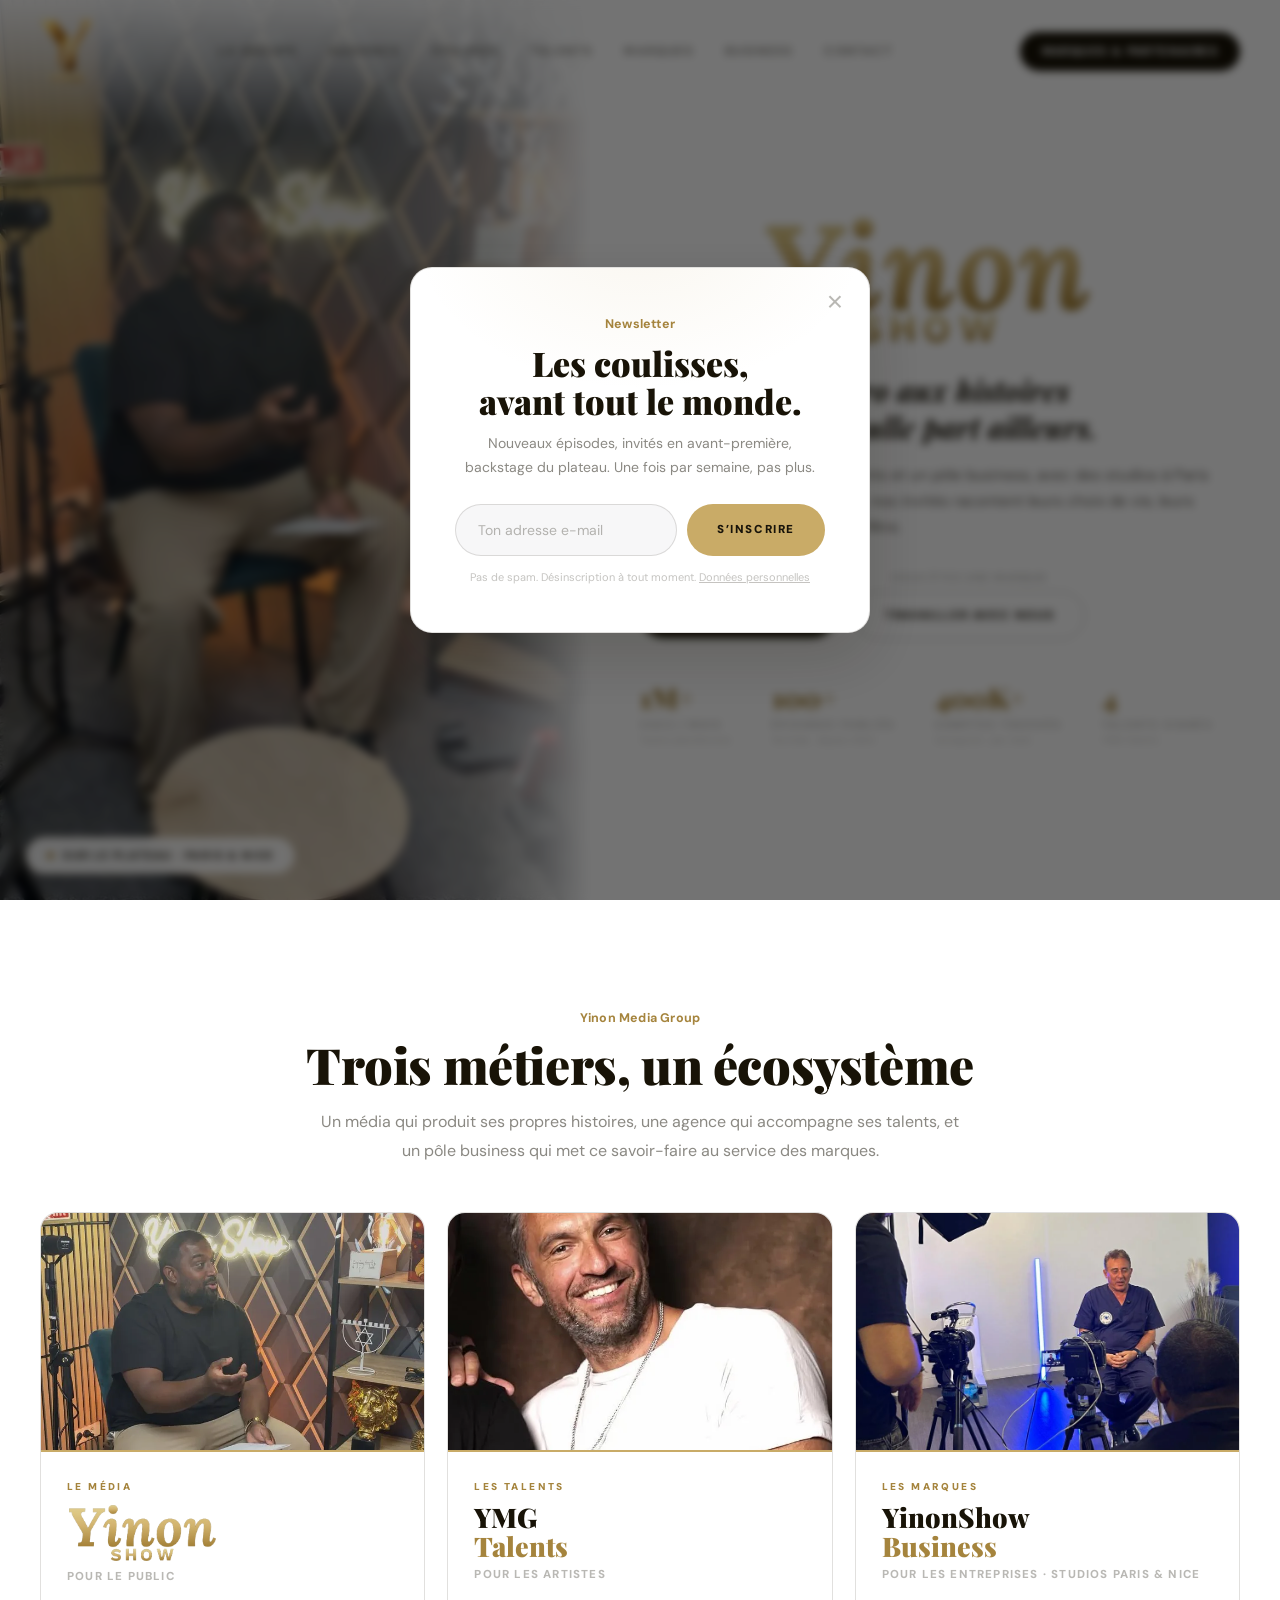
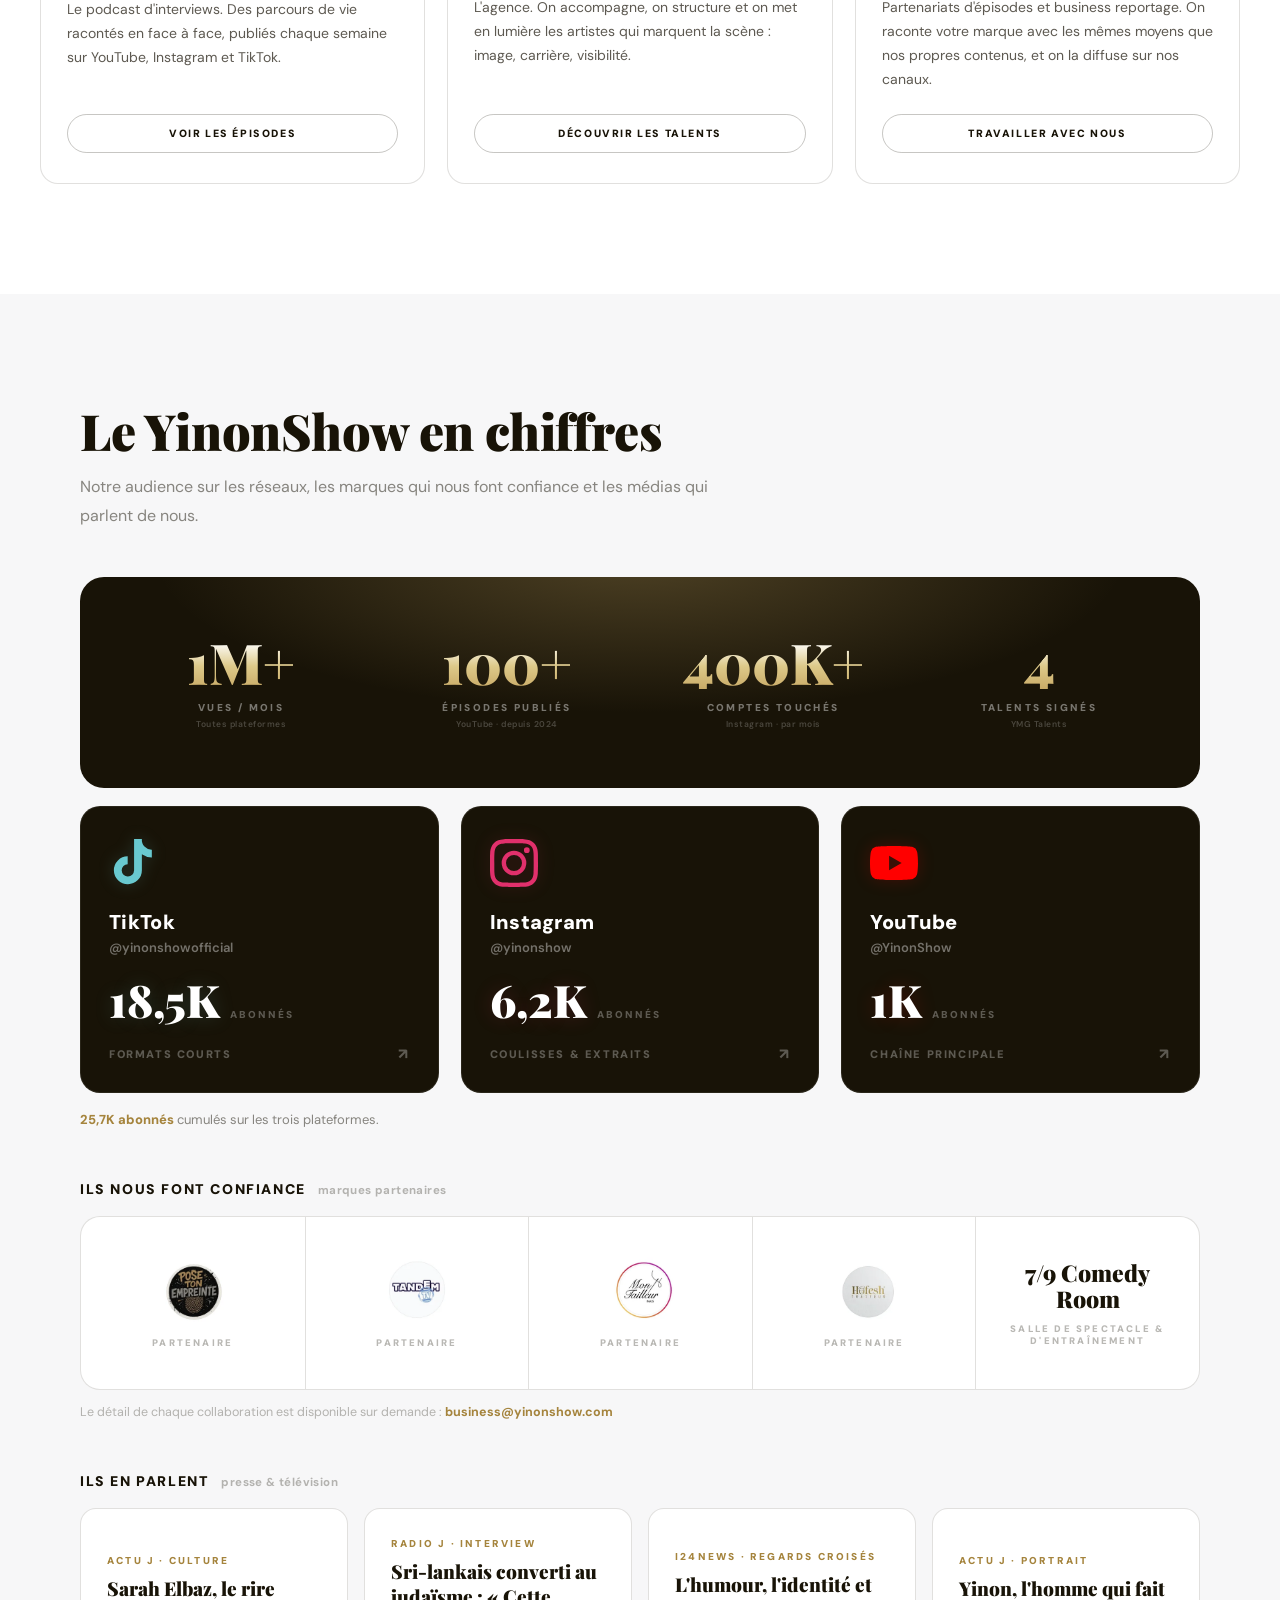
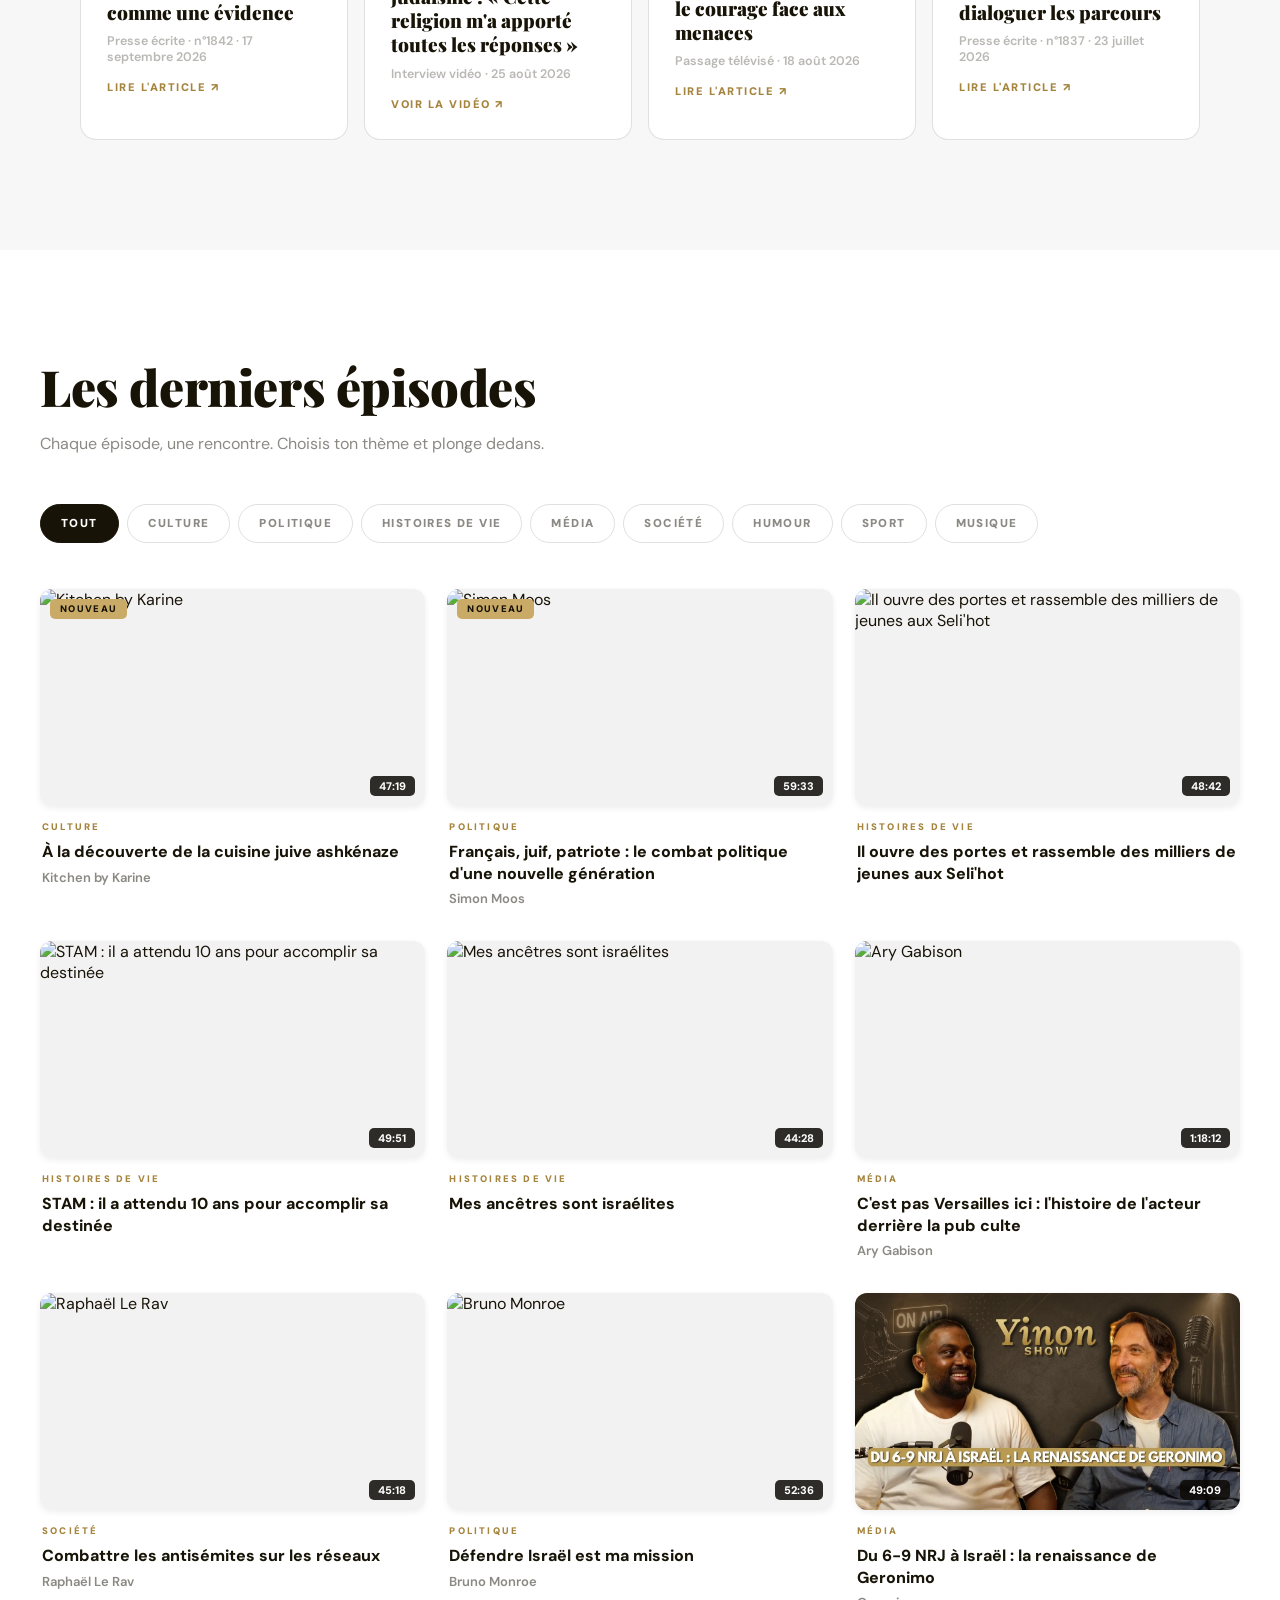
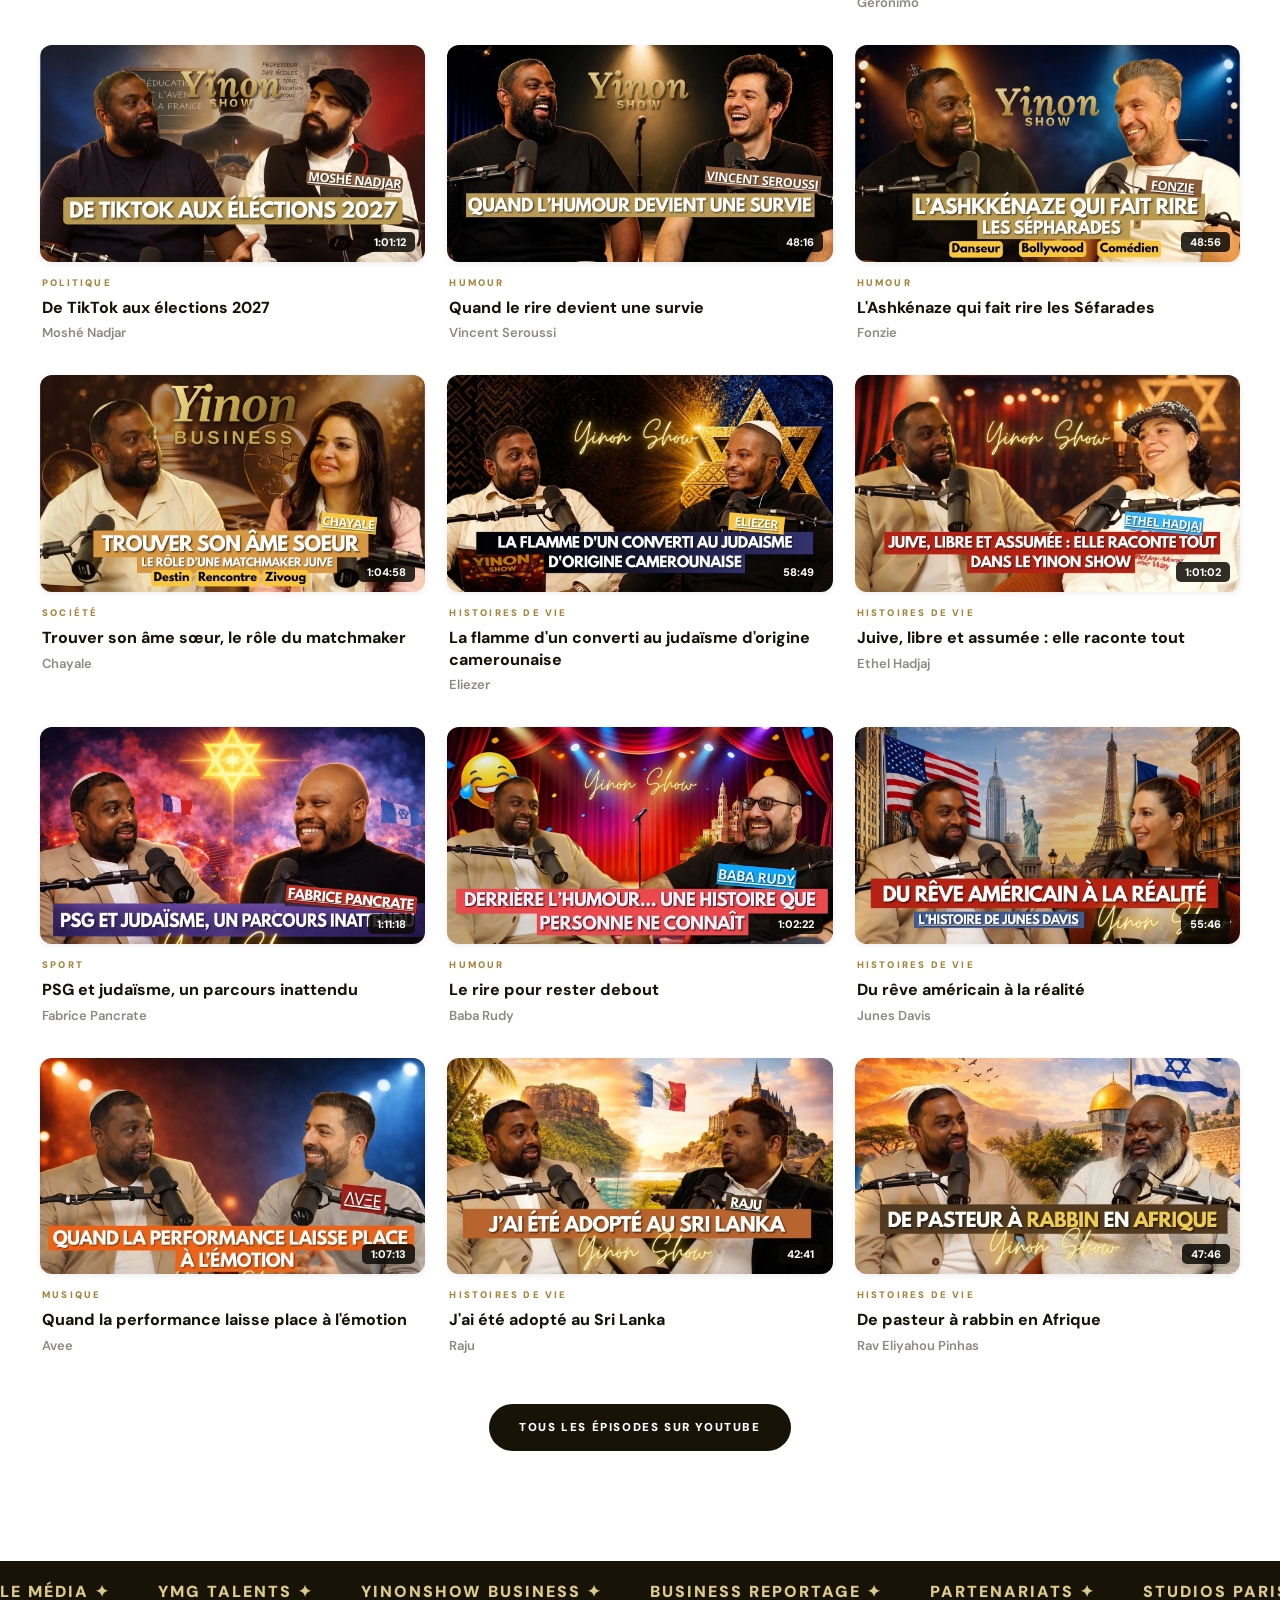
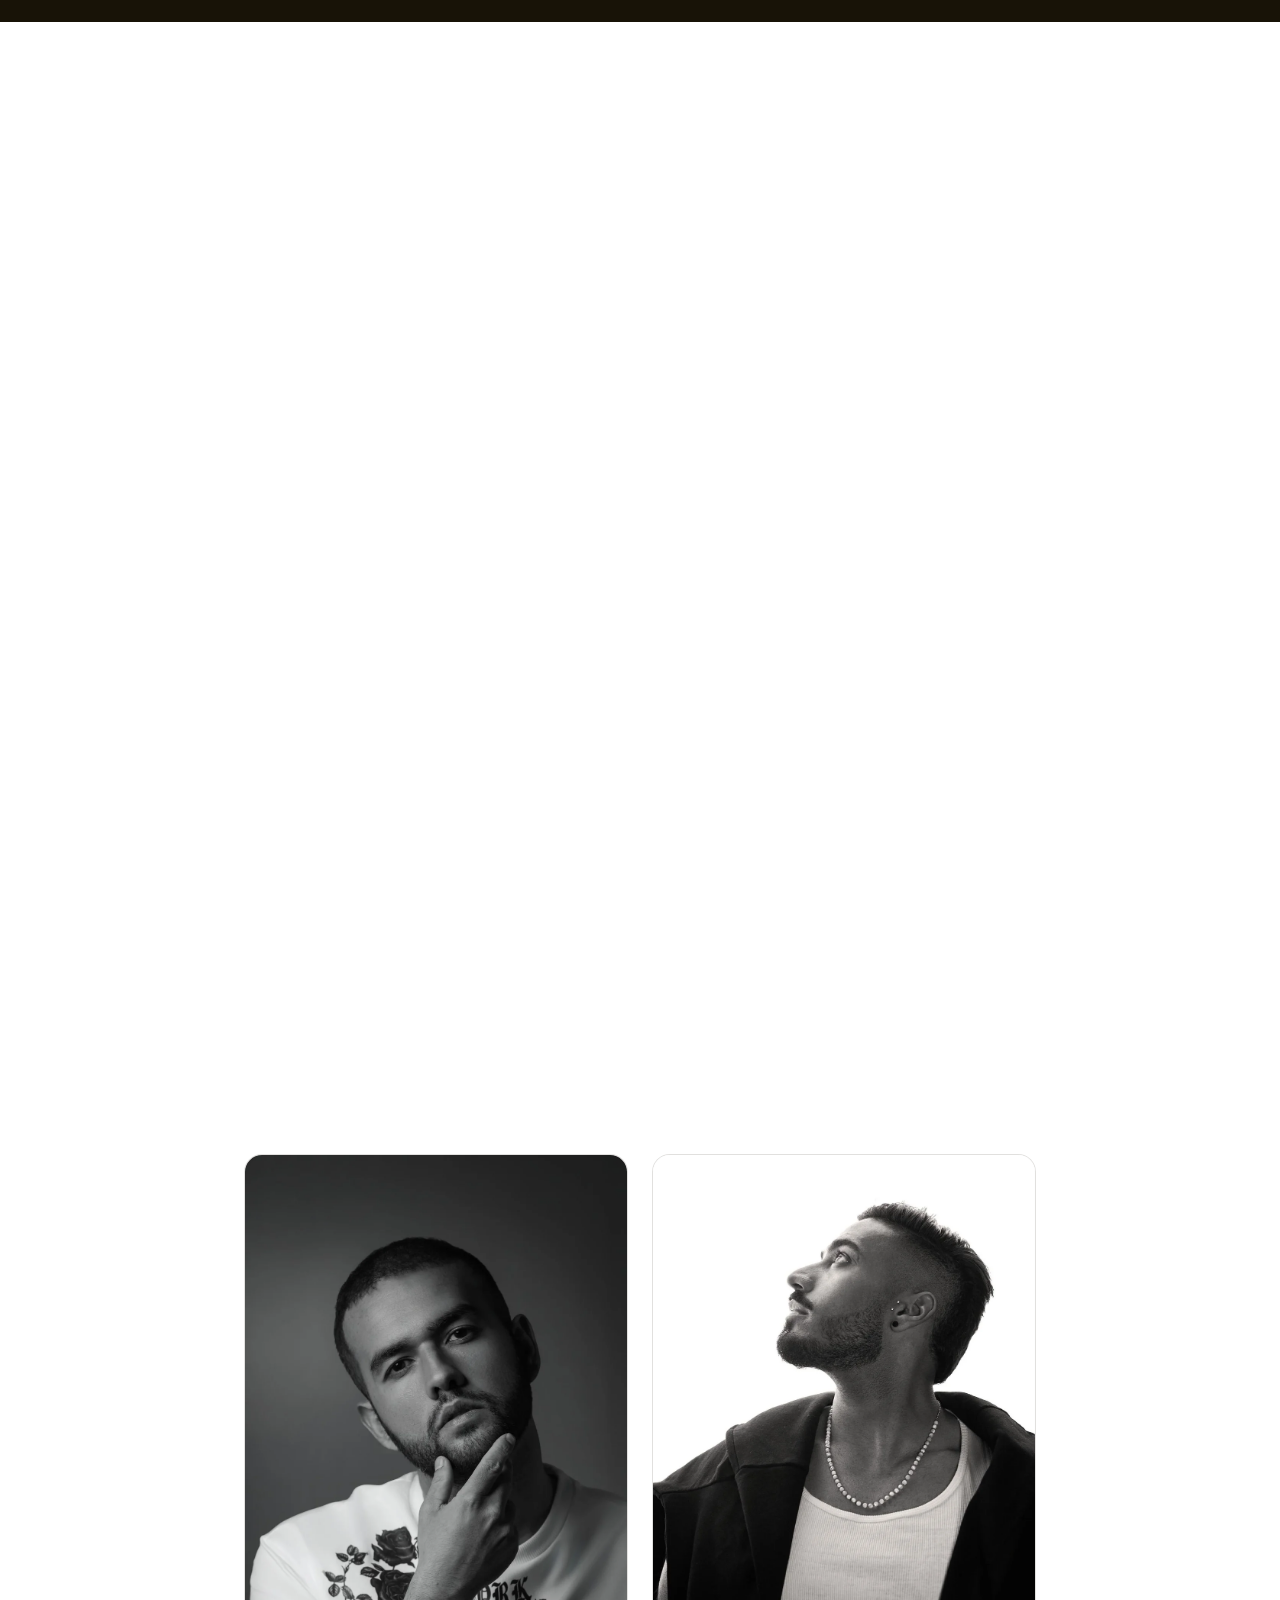
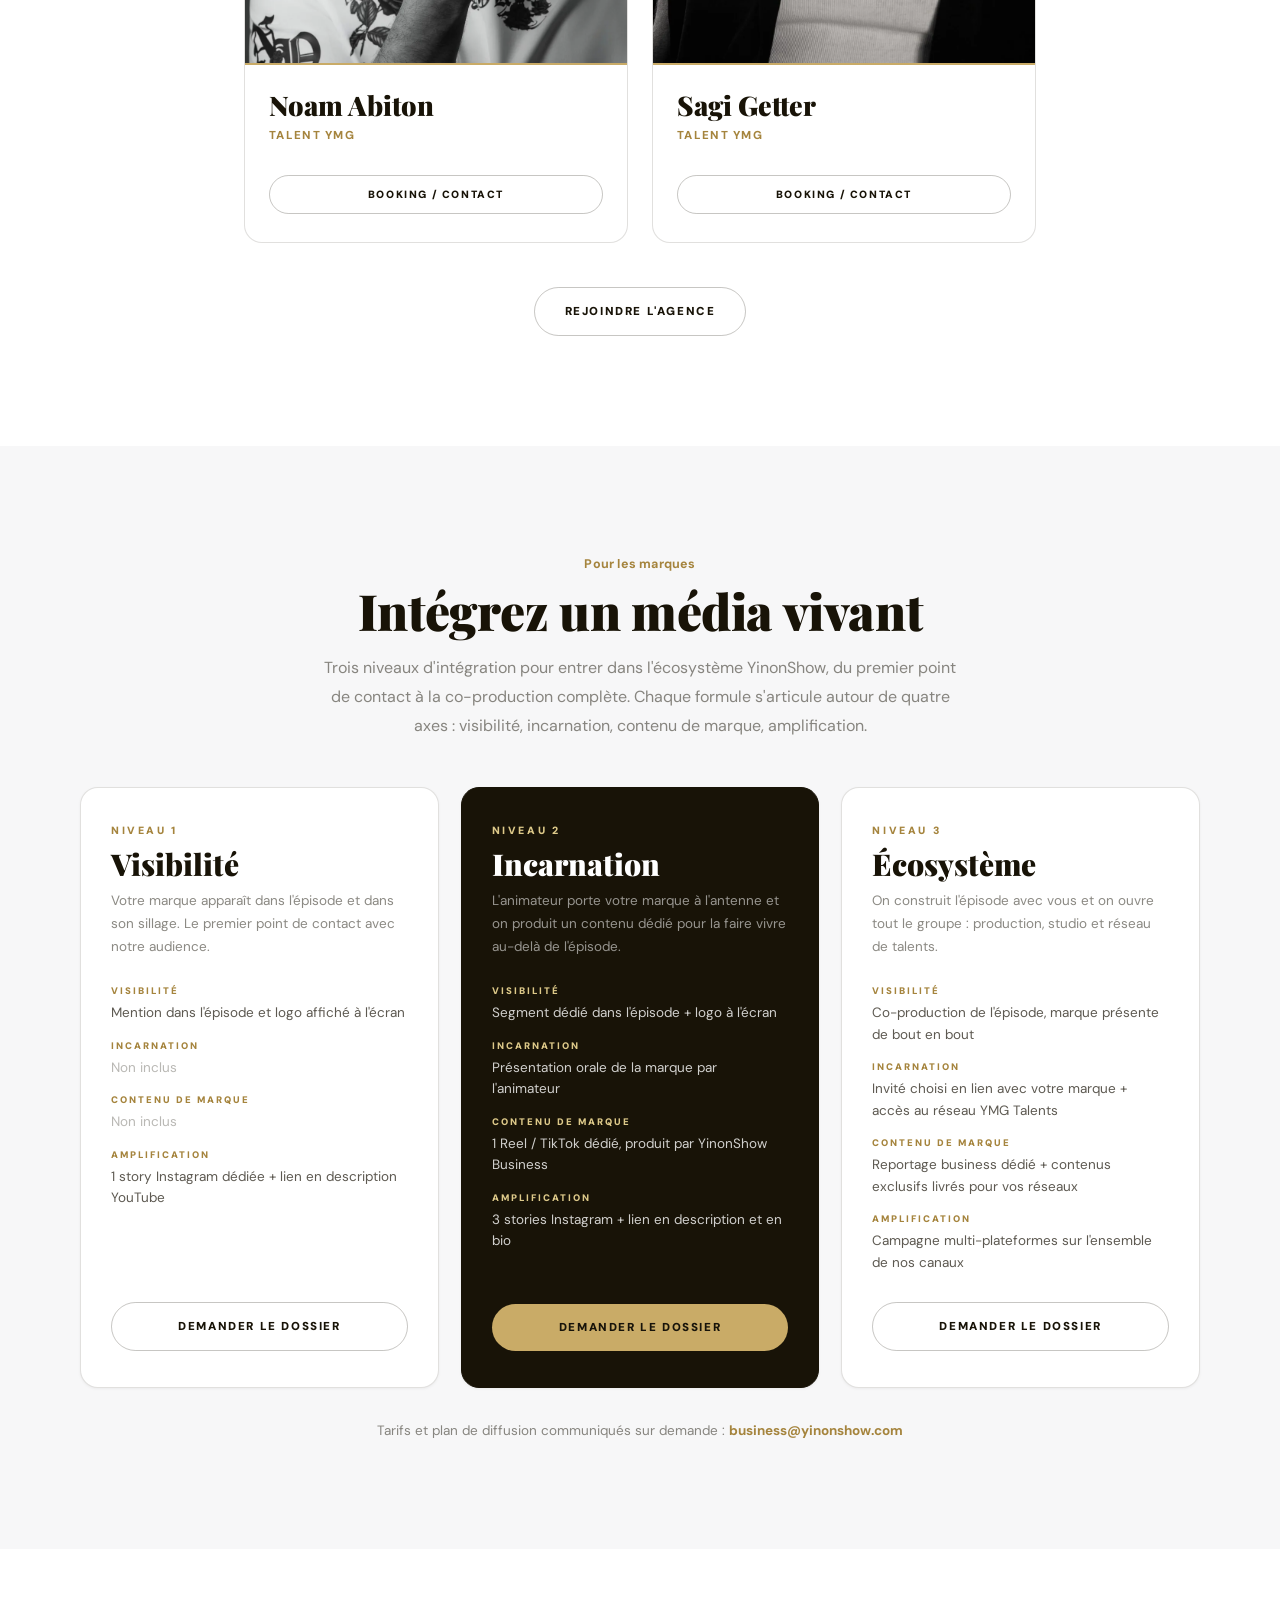
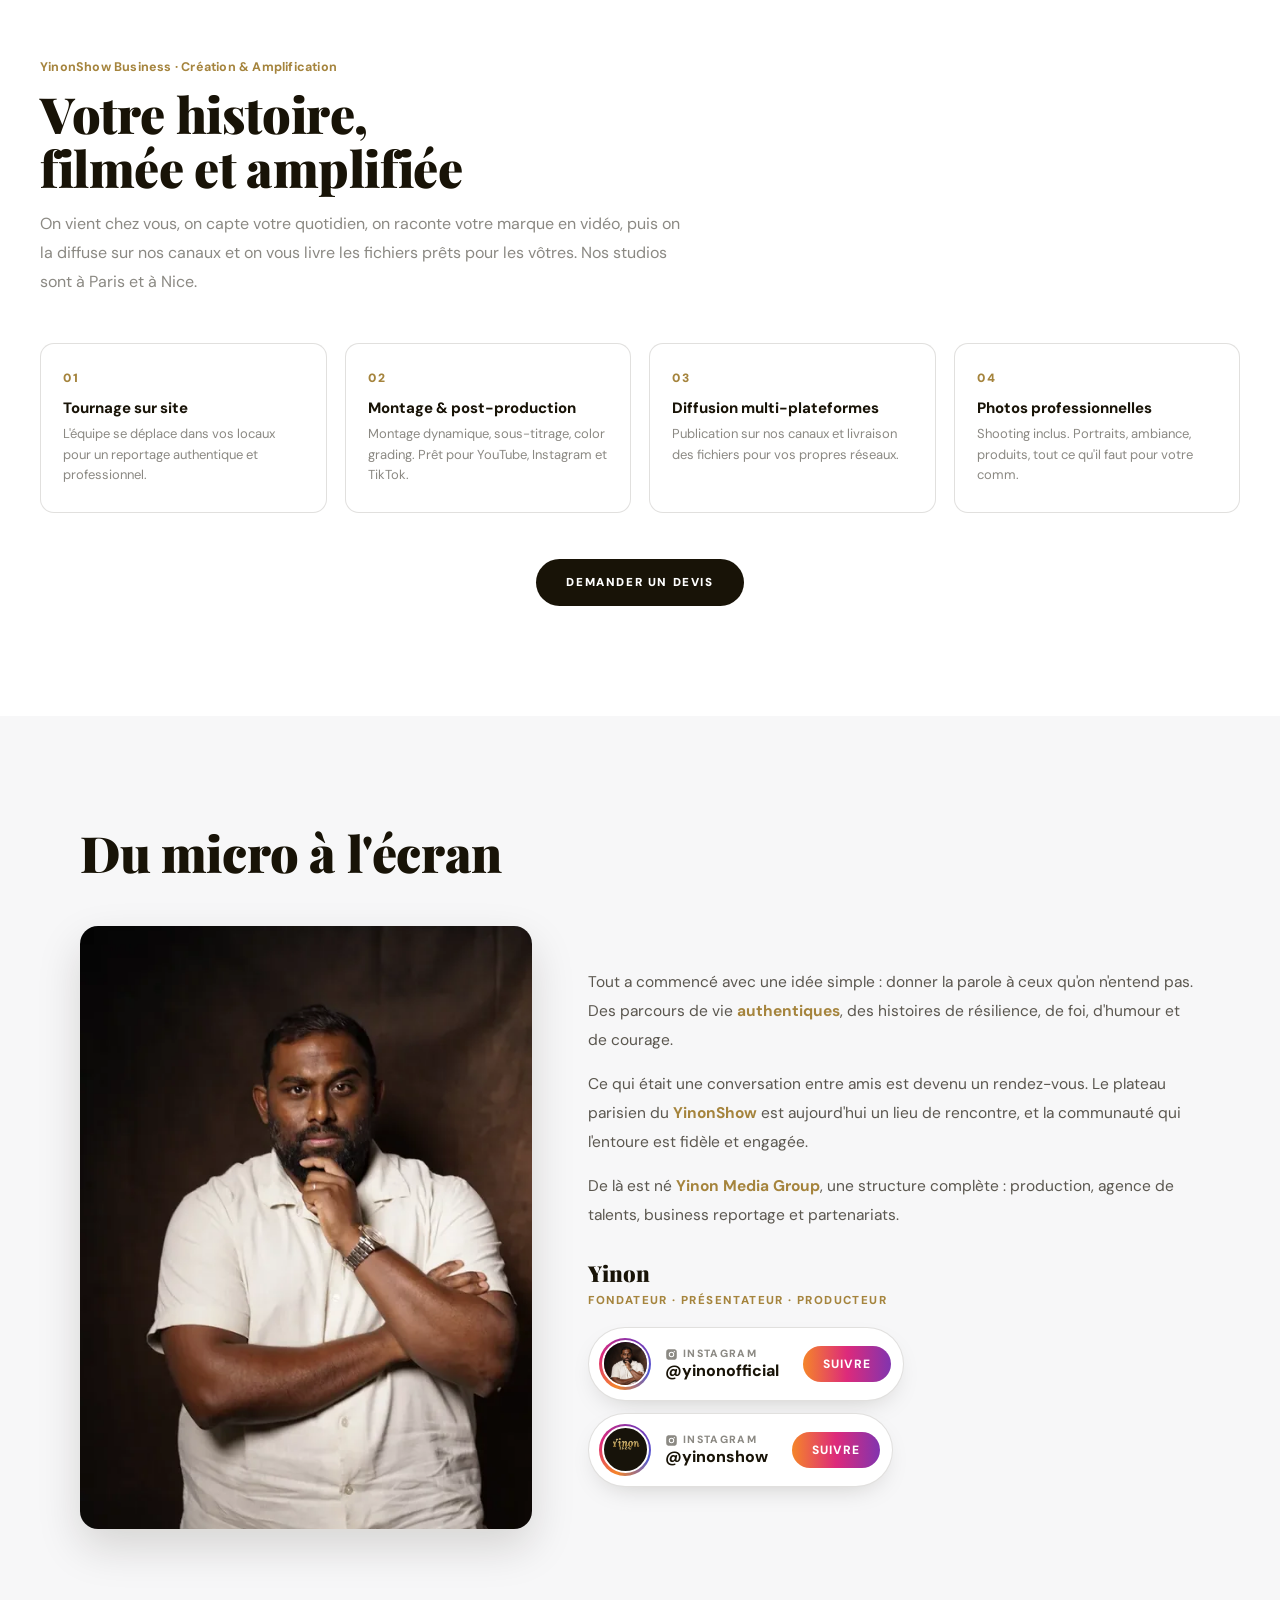
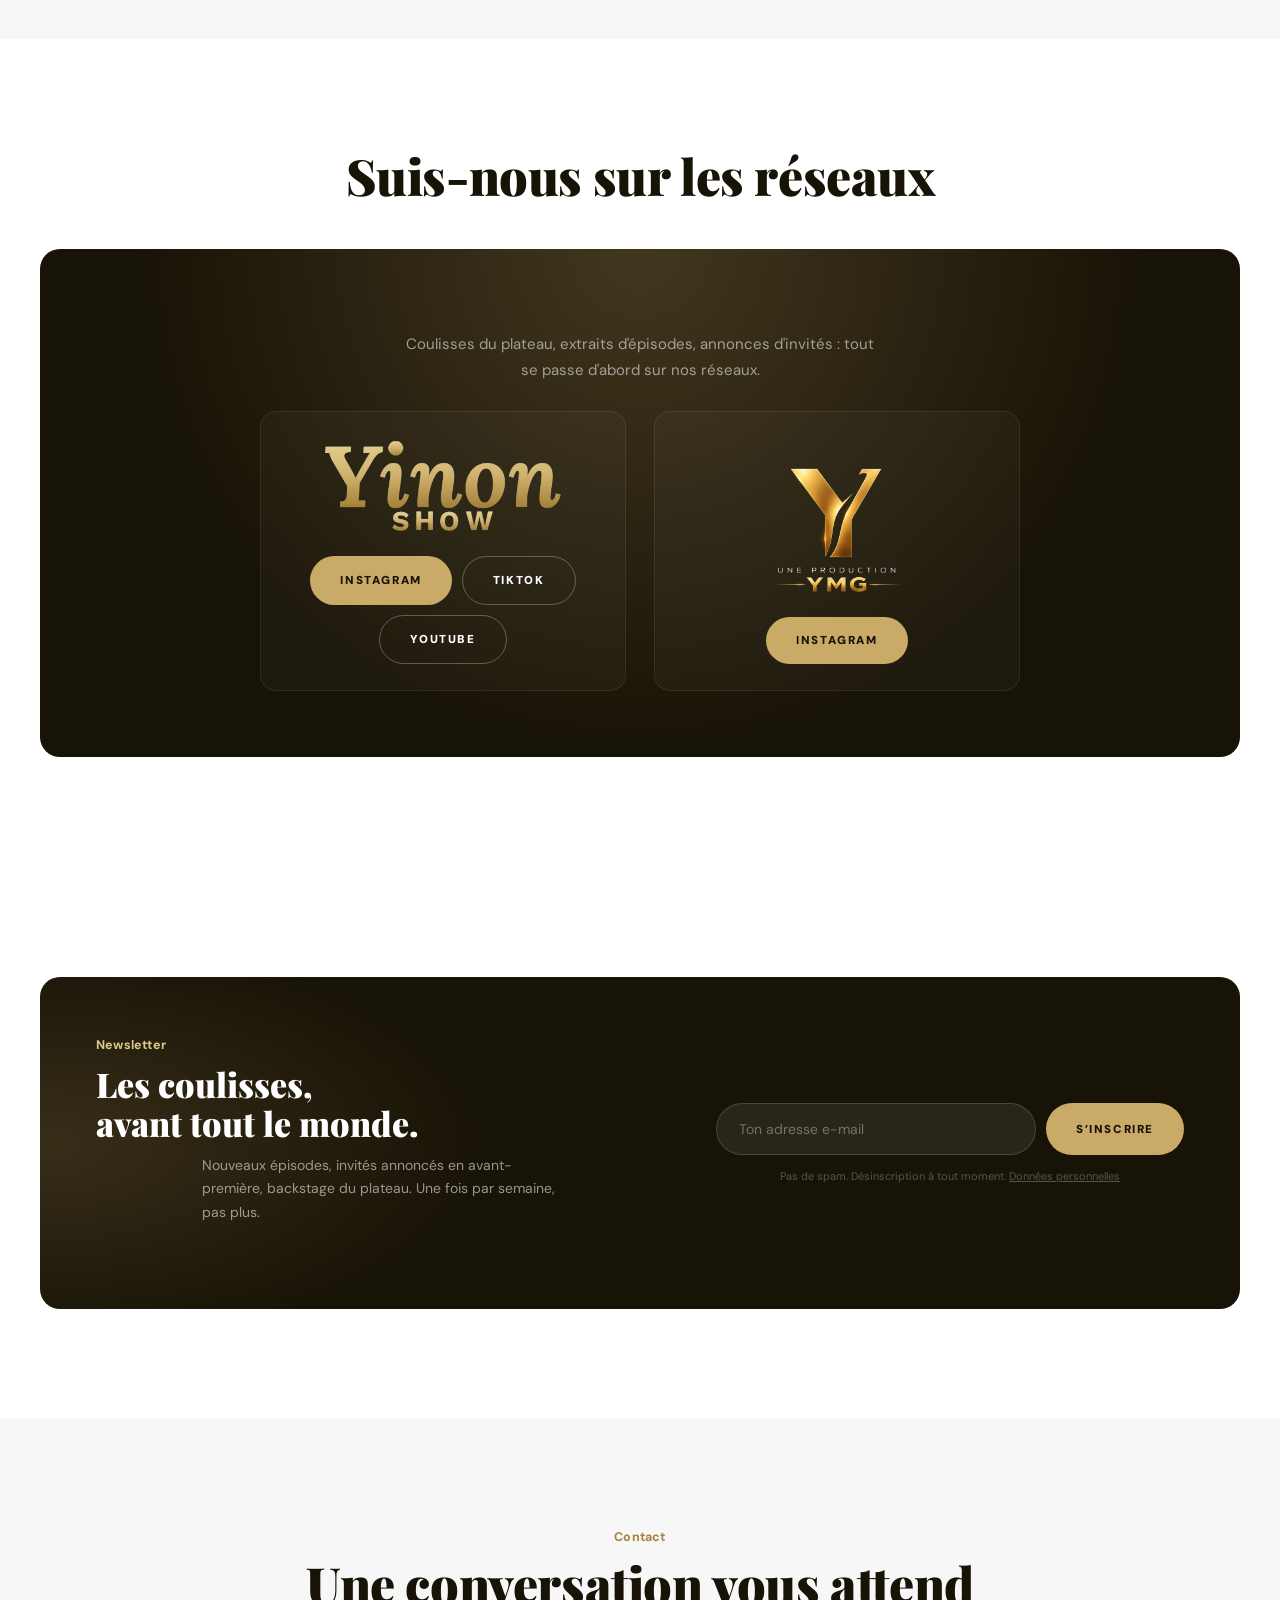
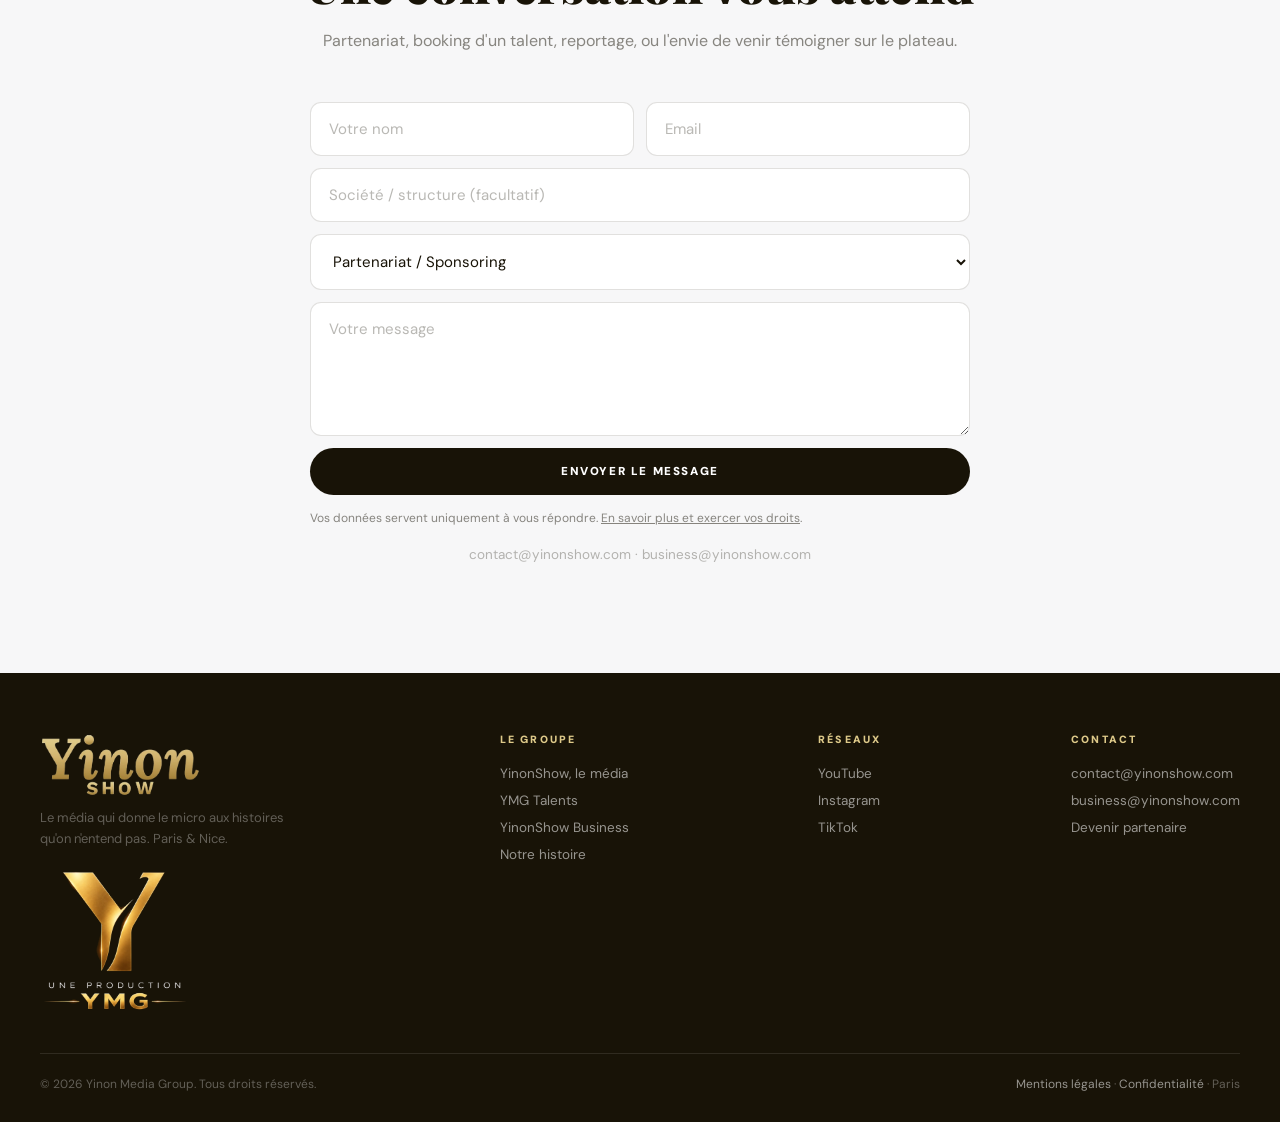
==== commit e87e4501: "Add files via upload" ====
--- a/index.html
+++ b/index.html
@@ -895,7 +895,7 @@
       <form class="frm" action="https://formsubmit.co/contact@yinonshow.com" method="POST">
         <input type="hidden" name="_subject" value="Contact depuis le site YinonShow">
         <input type="hidden" name="_captcha" value="false">
-        <div style="display:grid;grid-template-columns:1fr 1fr;gap:12px">
+        <div class="frm-row">
           <input type="text" name="name" class="inp" placeholder="Votre nom" required>
           <input type="email" name="email" class="inp" placeholder="Email" required>
         </div>
--- a/assets/css/style.css
+++ b/assets/css/style.css
@@ -391,3 +391,13 @@
 .rv{opacity:0;transform:translateY(24px);transition:opacity .75s ease,transform .75s cubic-bezier(.2,.8,.2,1)}
 .rv.on{opacity:1;transform:none}
 @media(prefers-reduced-motion:reduce){.rv{opacity:1;transform:none}.mq-tr{animation:none}}
+
+/* ---------- Correctifs mobile ---------- */
+.frm-row{display:grid;grid-template-columns:1fr 1fr;gap:12px}
+.frm .inp{min-width:0;width:100%}
+@media(max-width:560px){.frm-row{grid-template-columns:1fr}}
+@media(max-width:900px){
+  .hd:not(.on){background:#fff;backdrop-filter:none}
+  .hero{padding-top:78px}
+  .hero-media img{object-position:center 18%}
+}
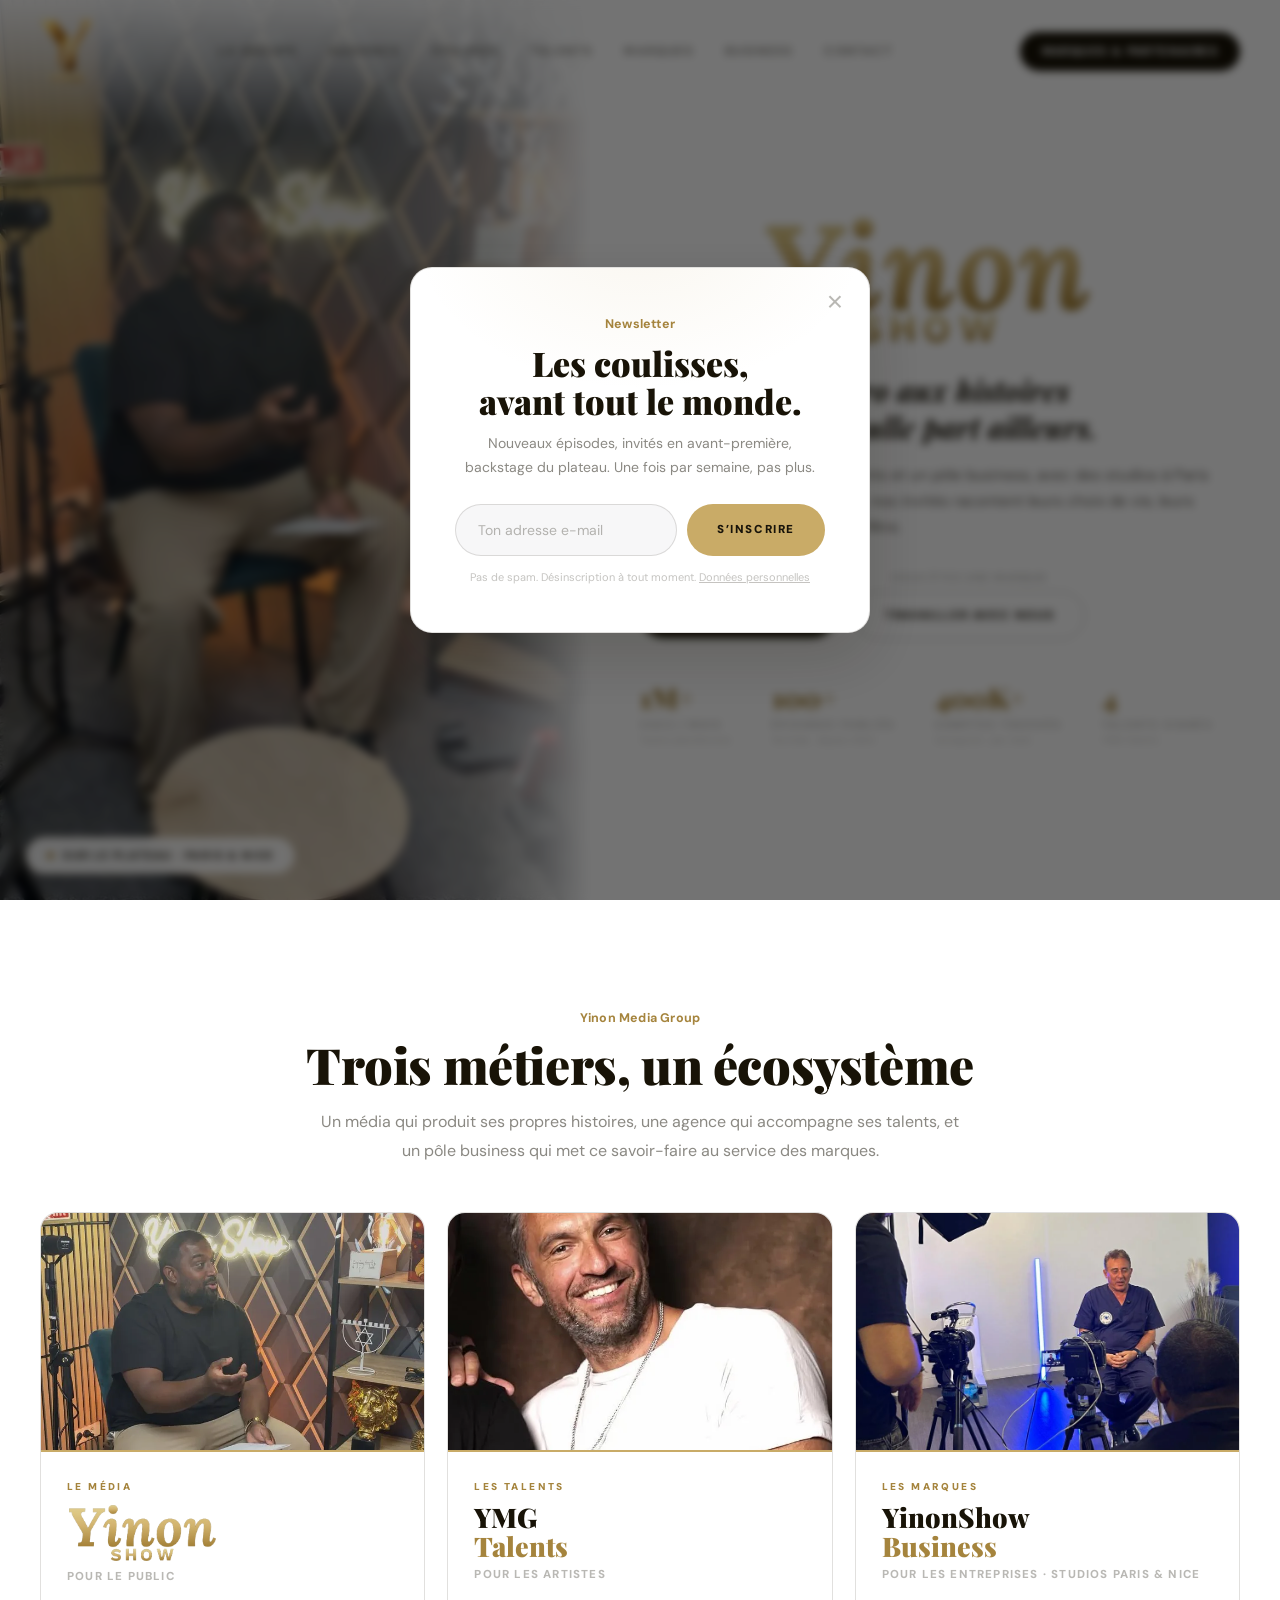
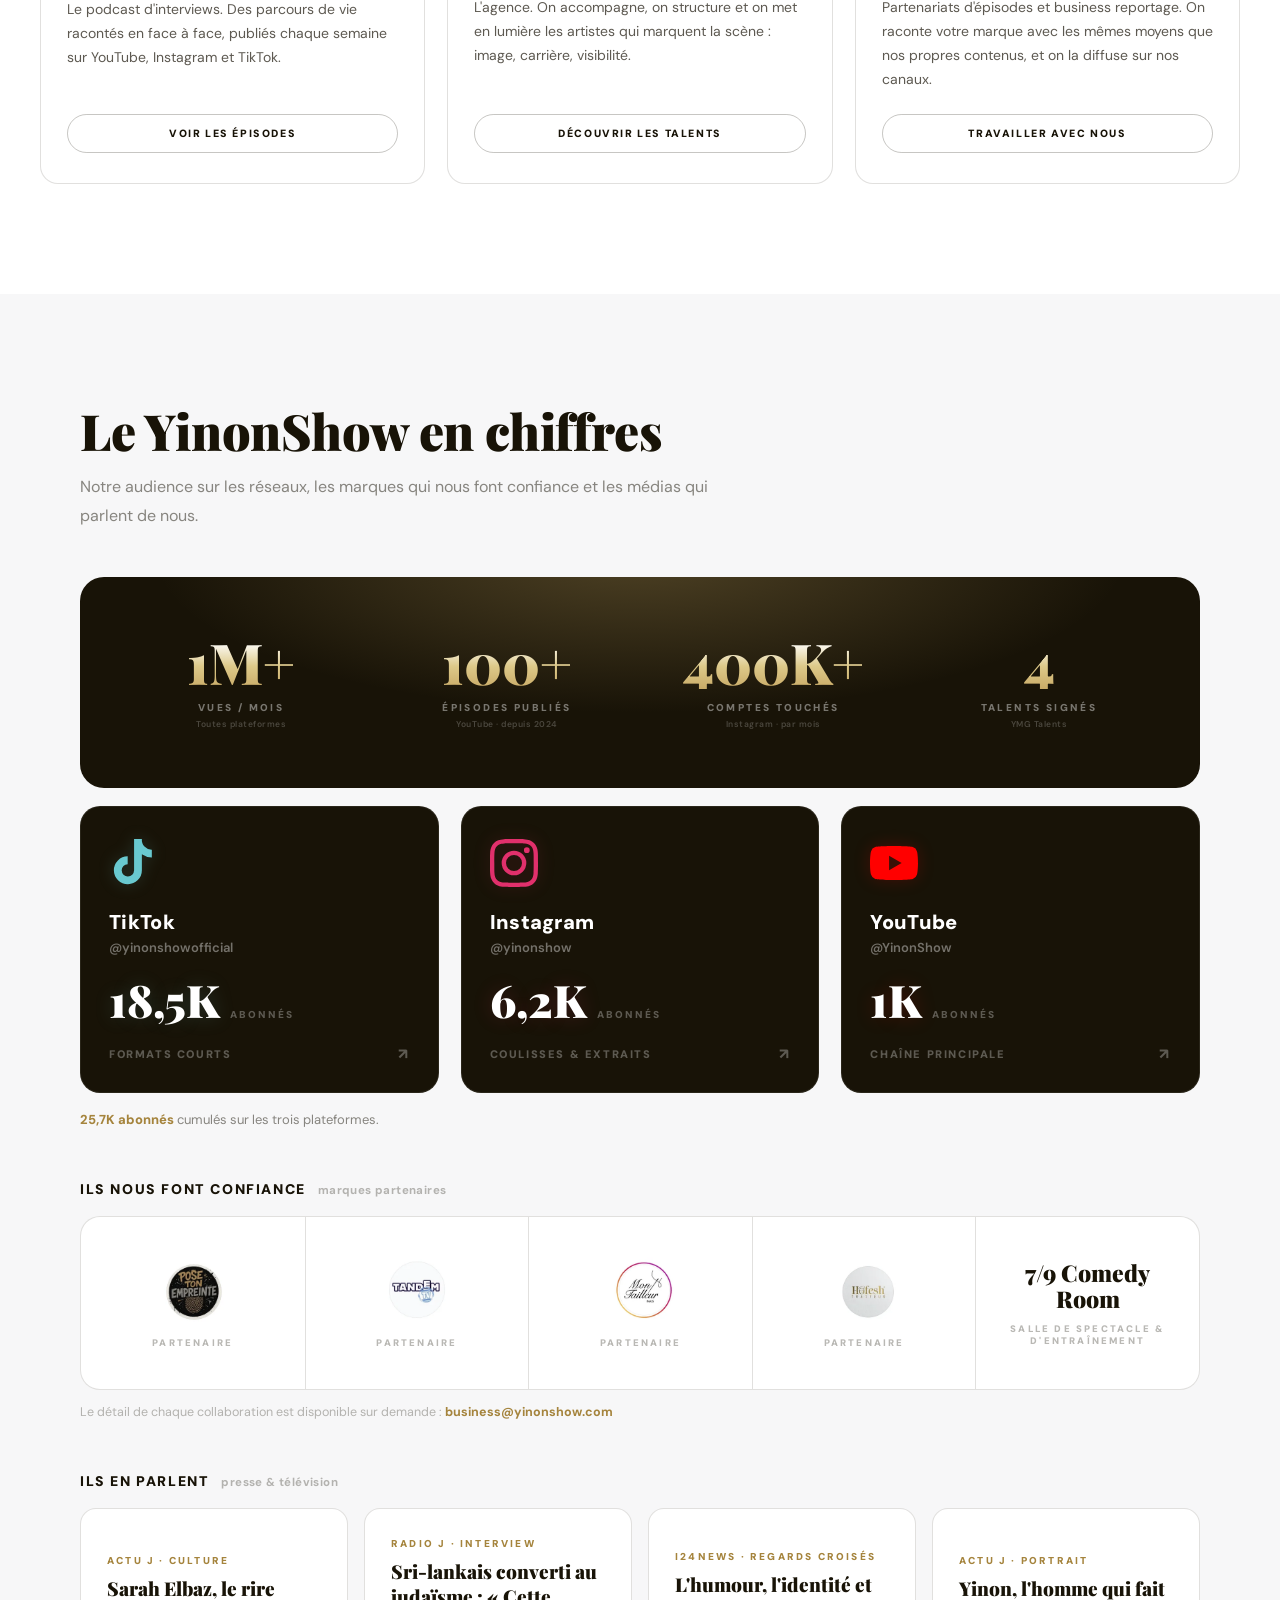
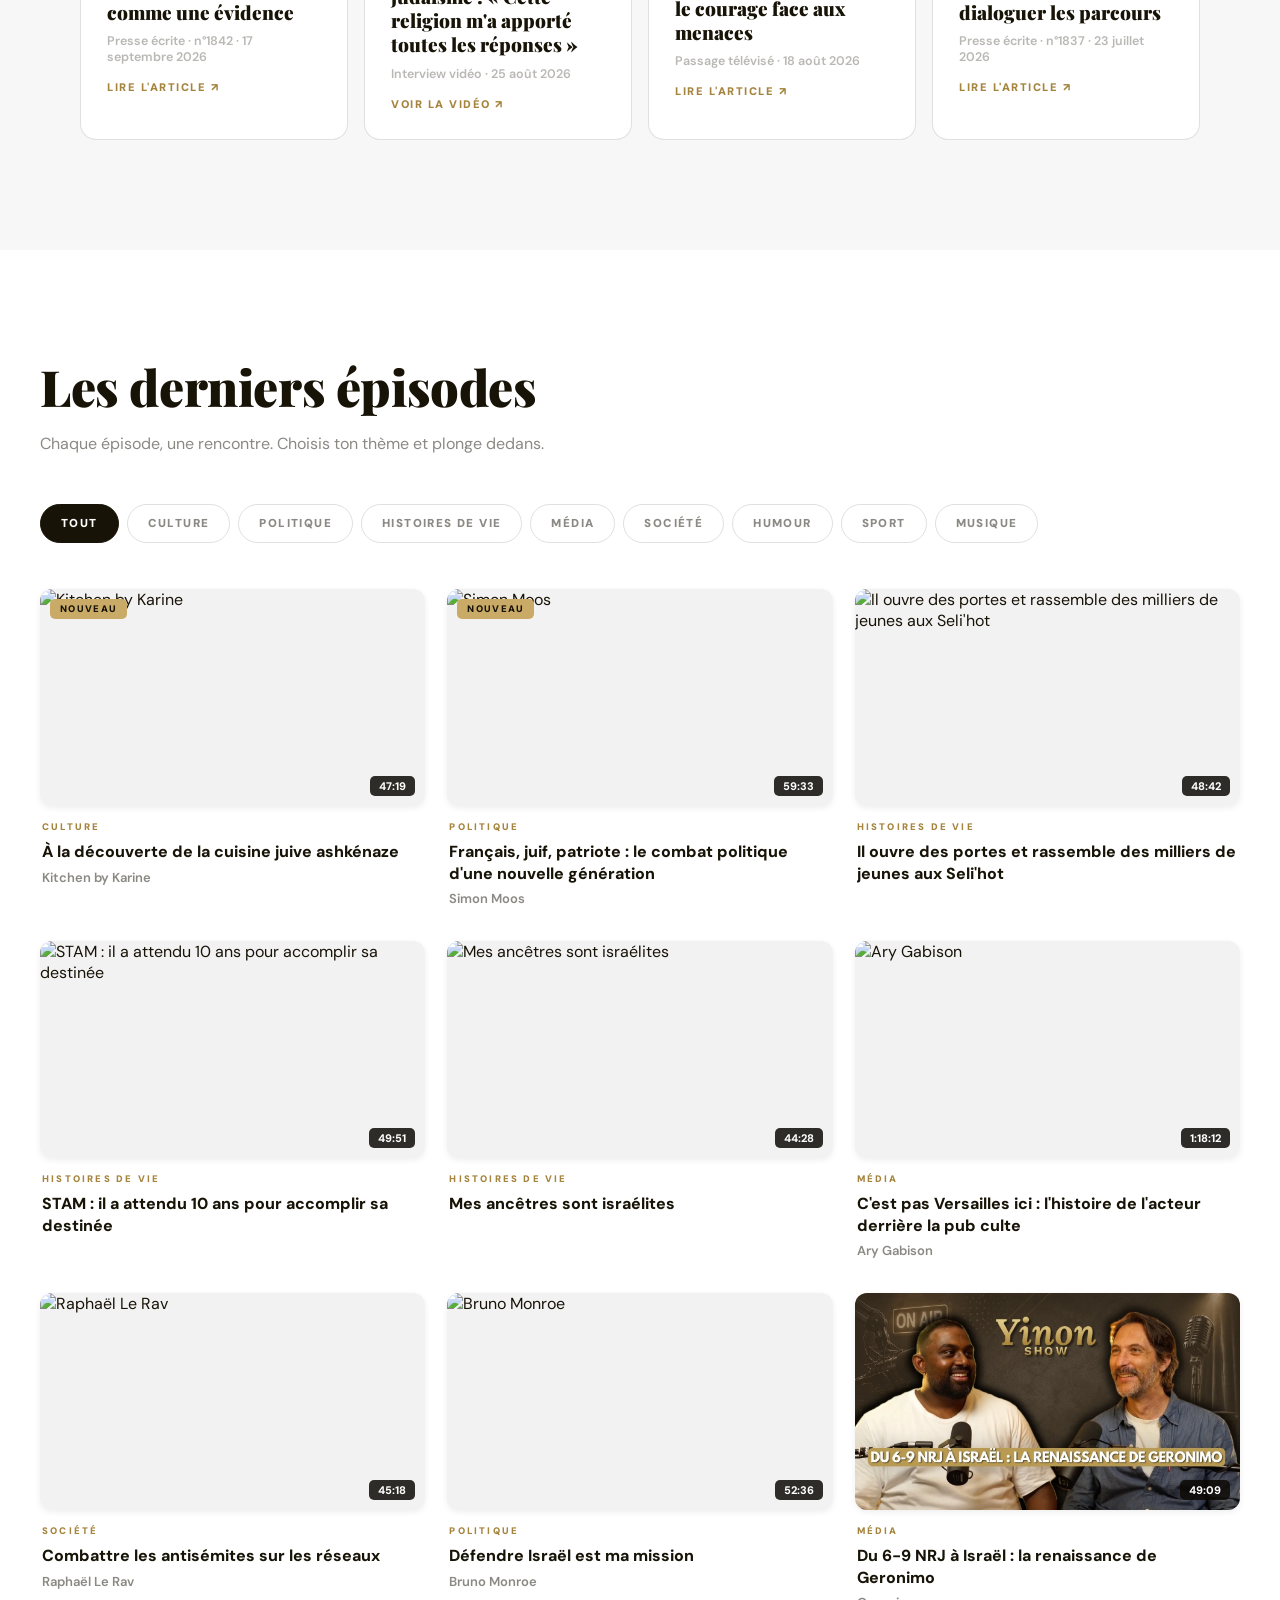
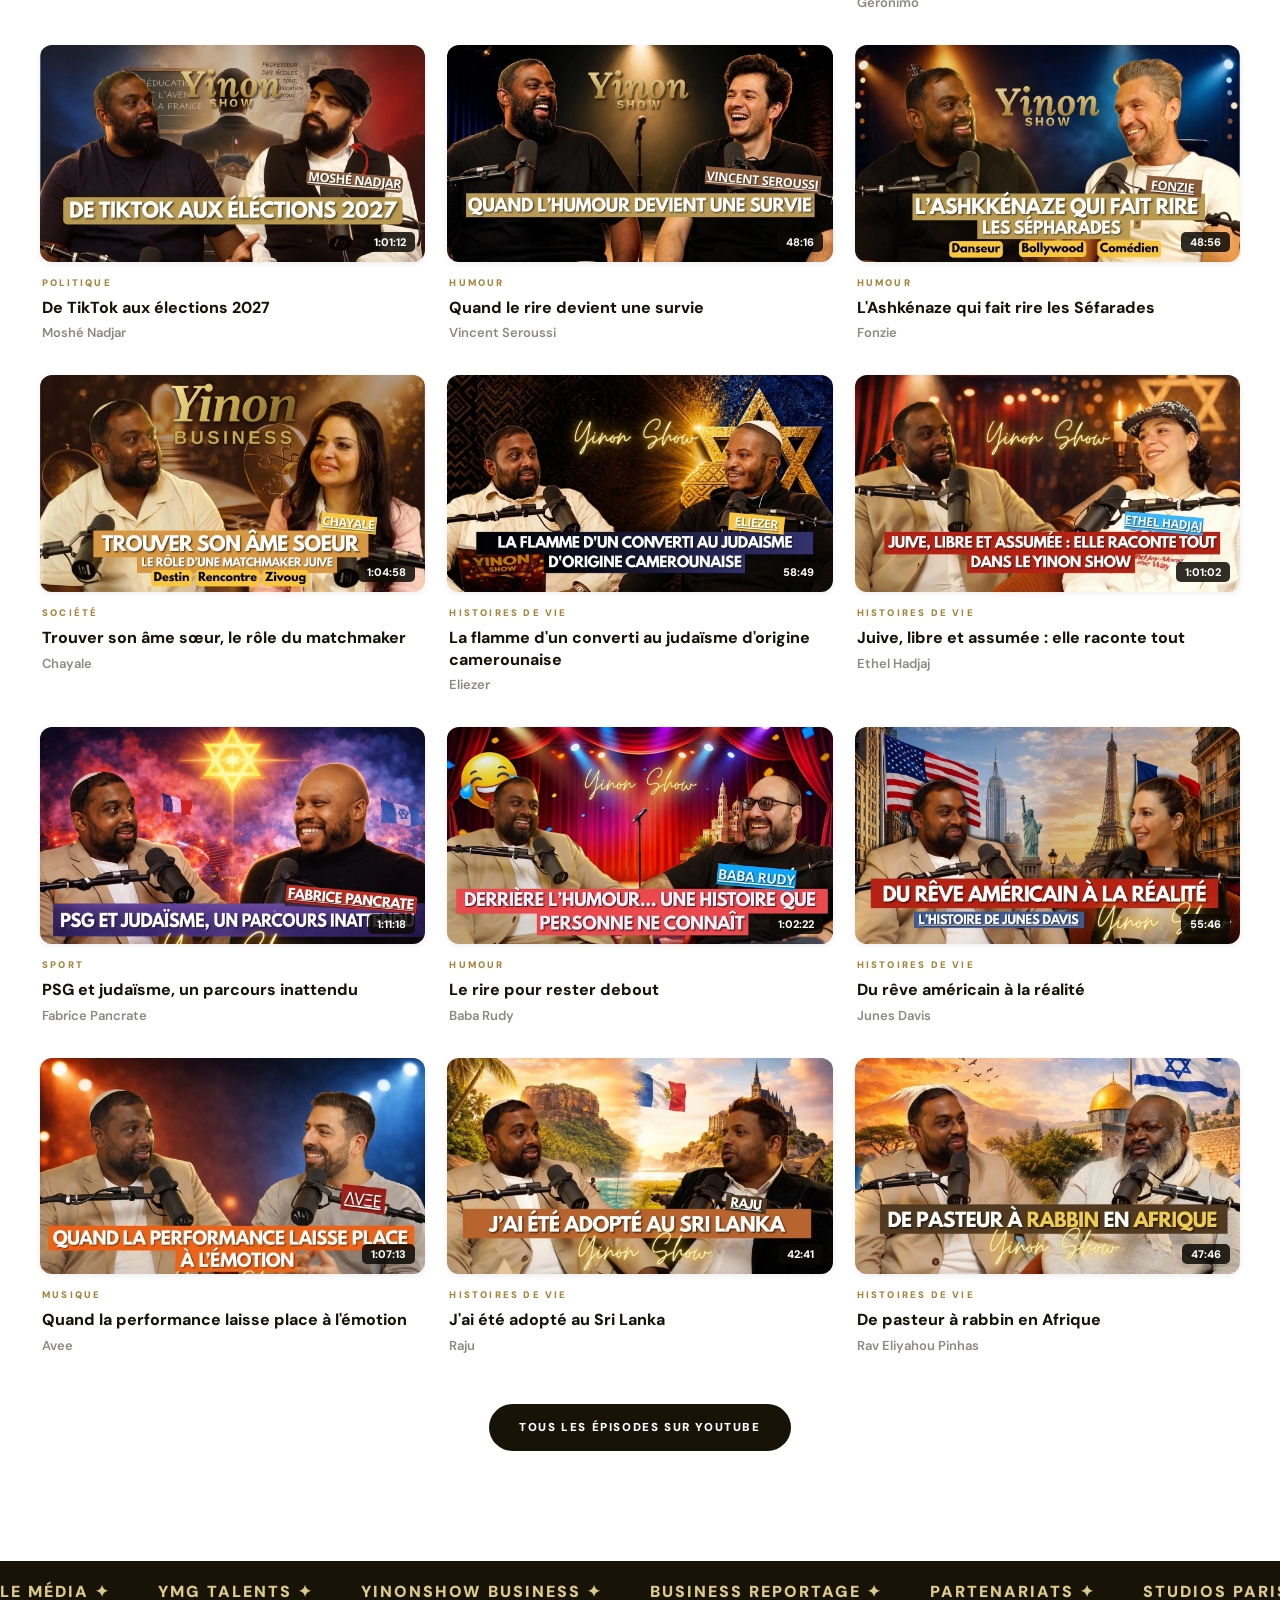
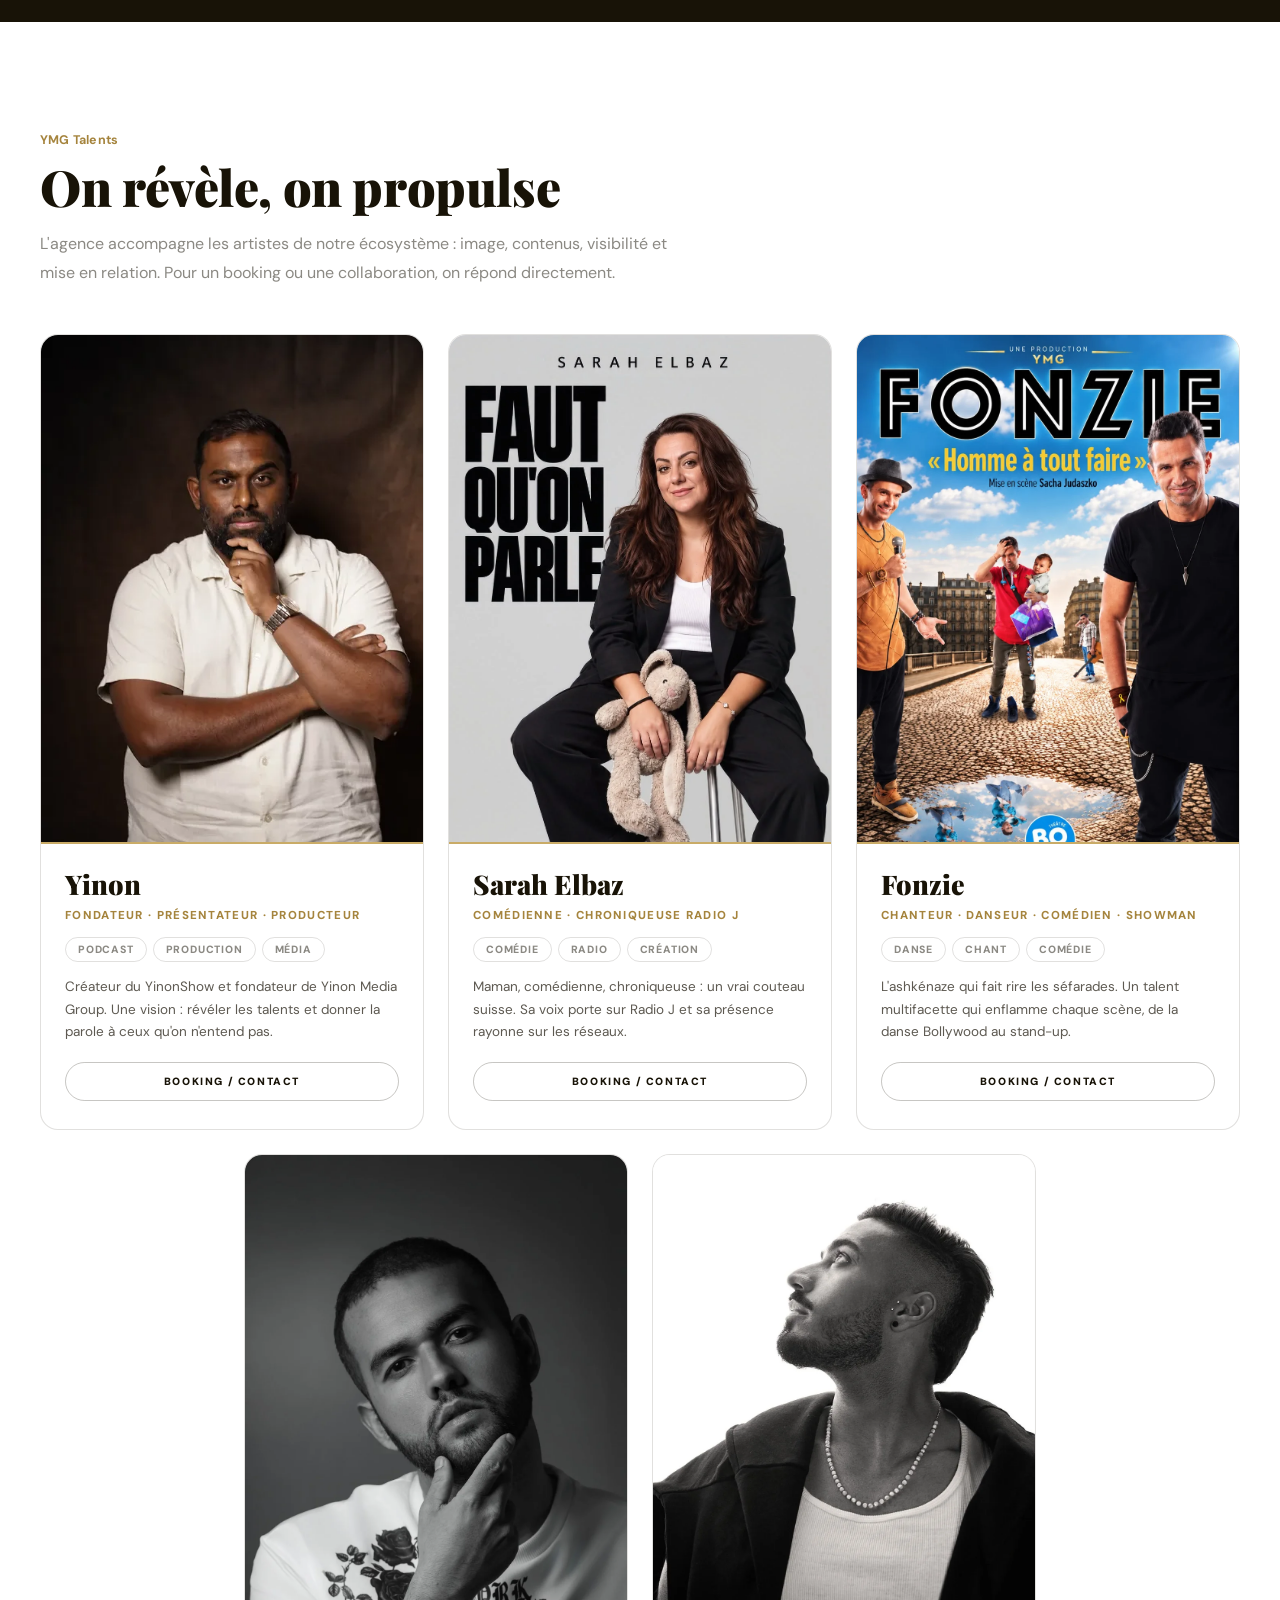
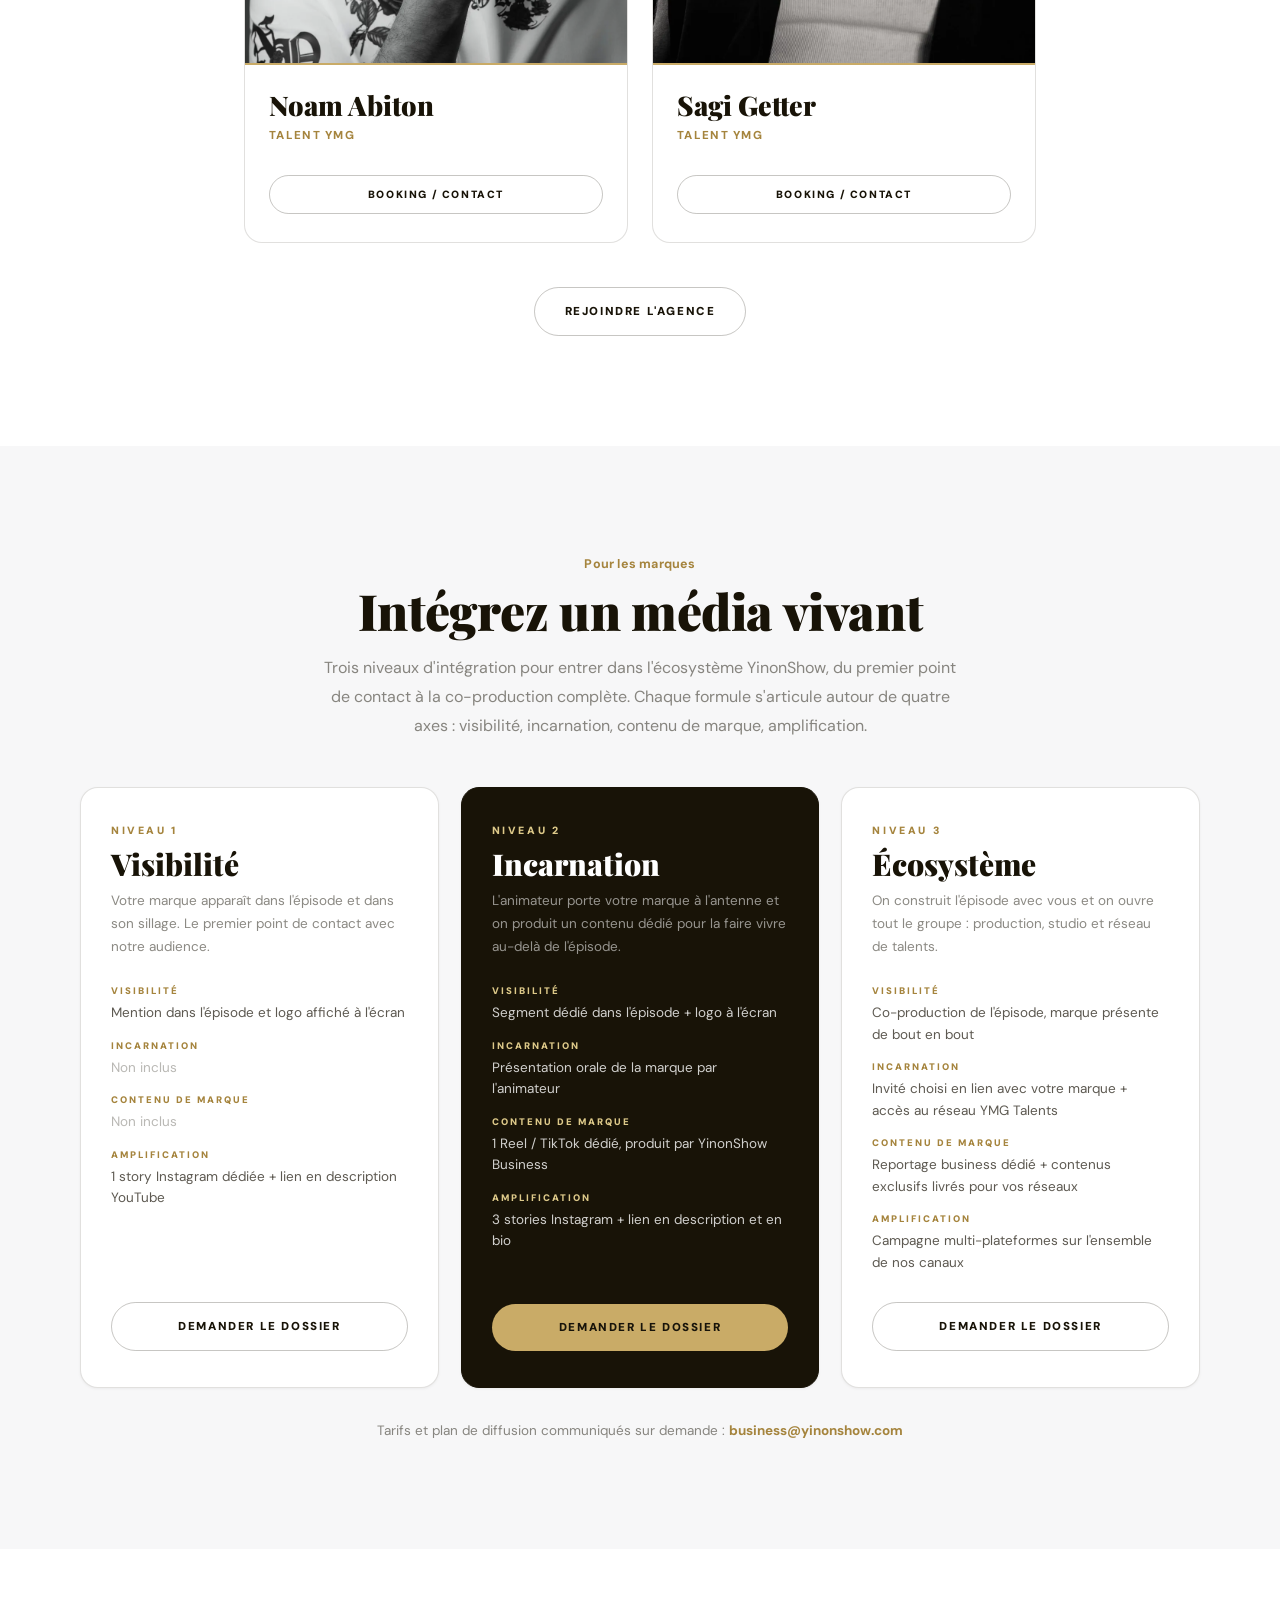
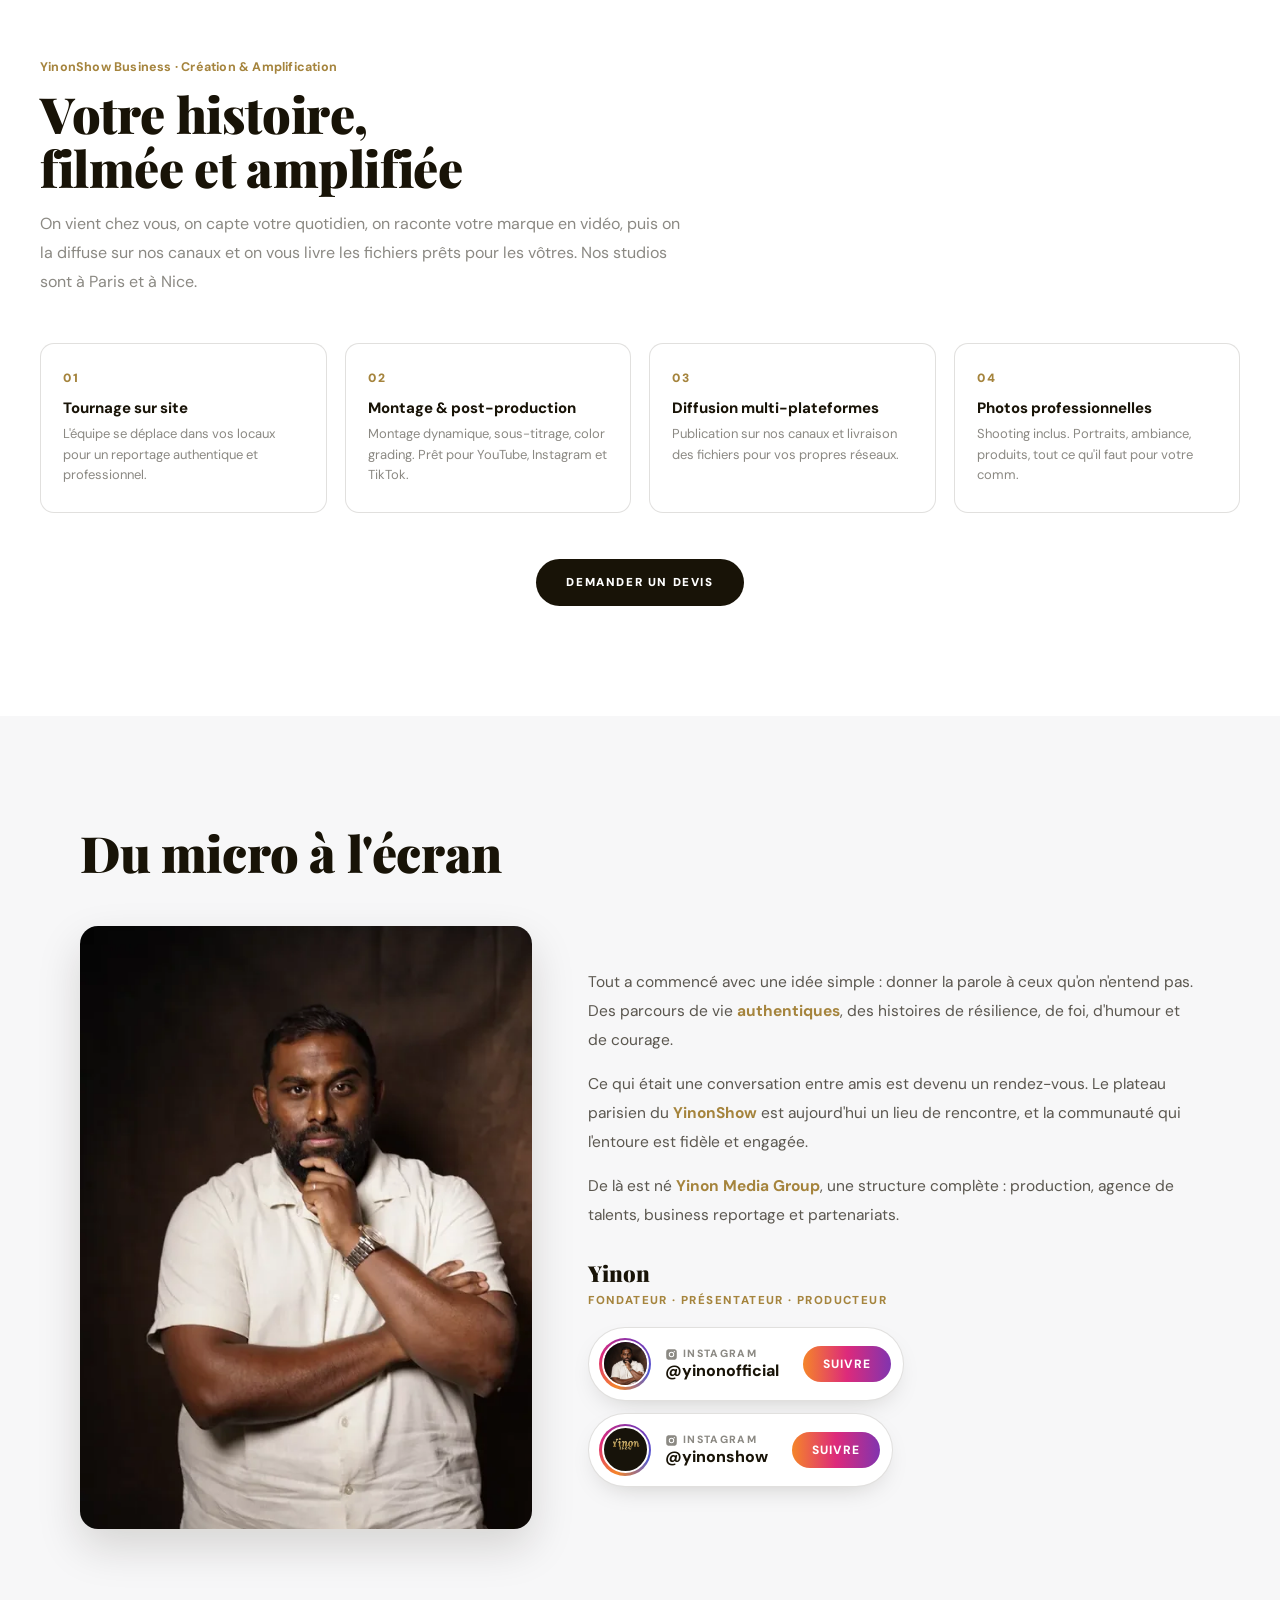
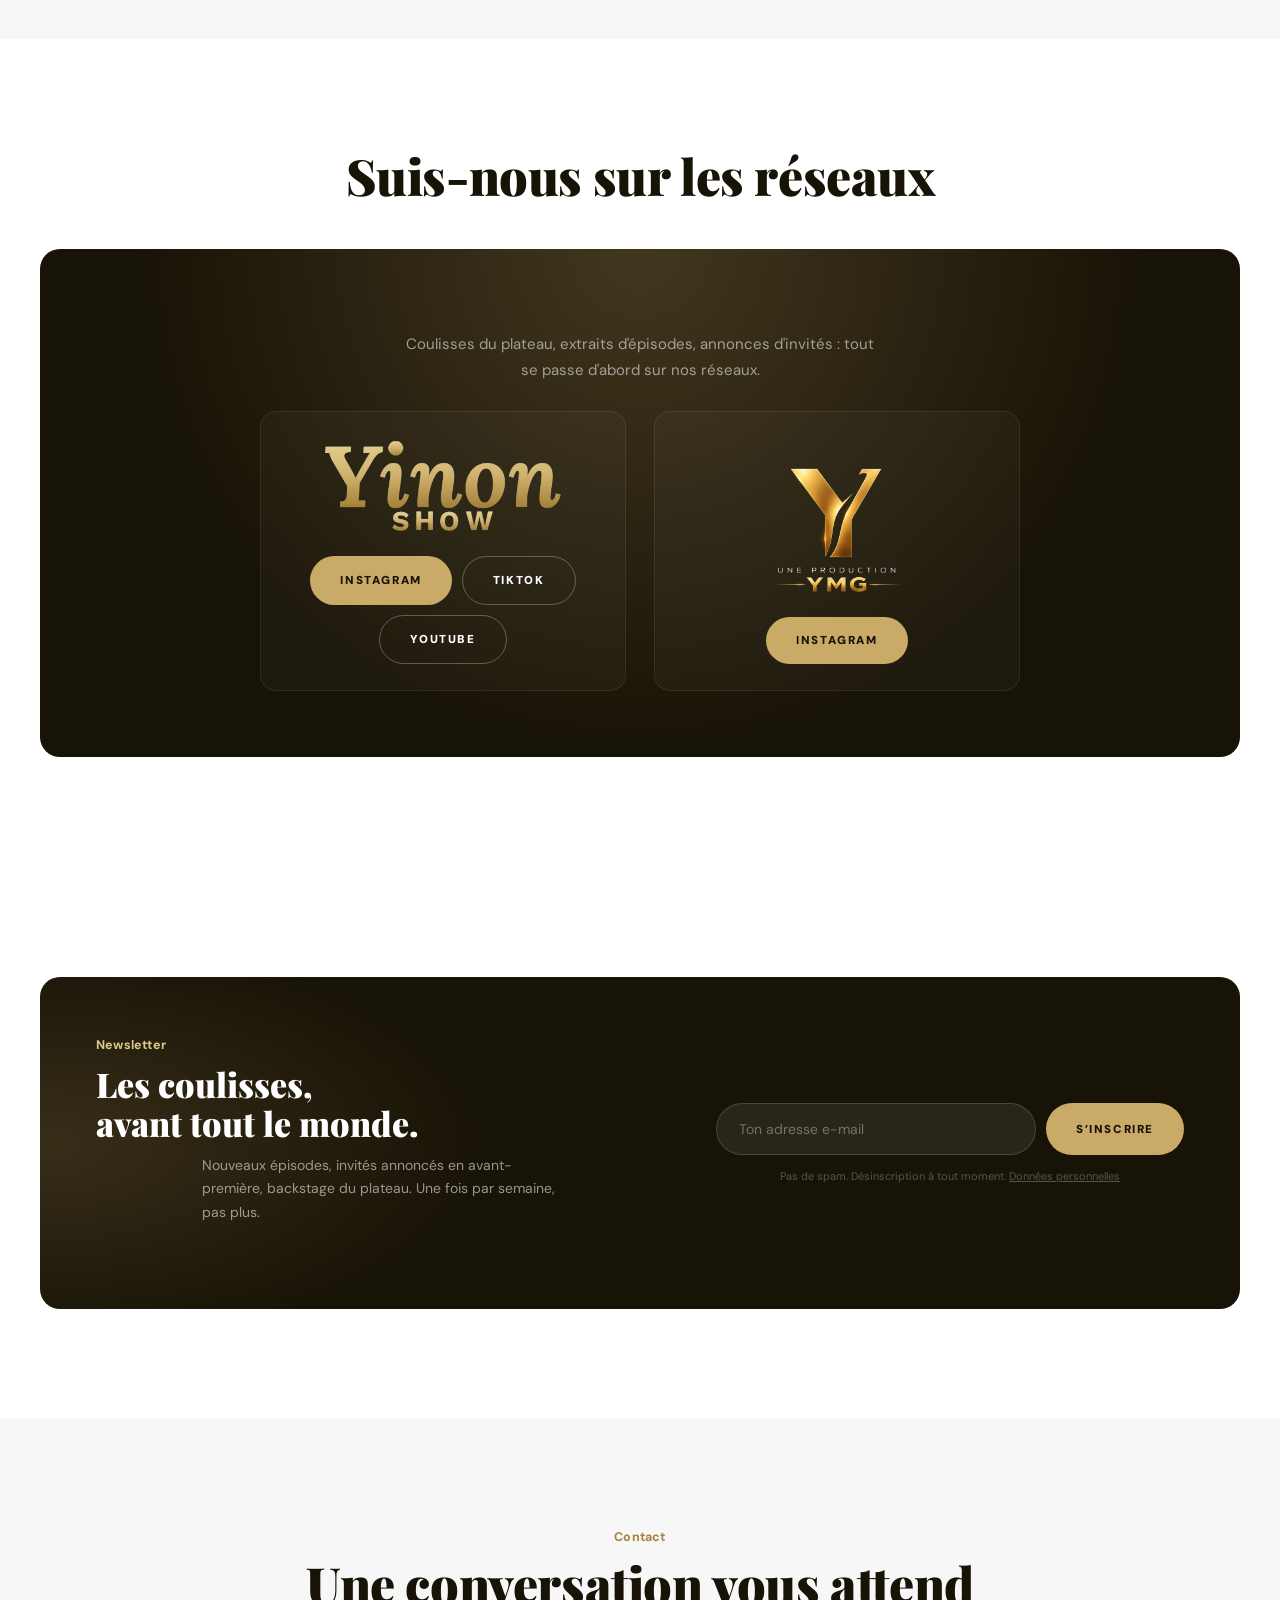
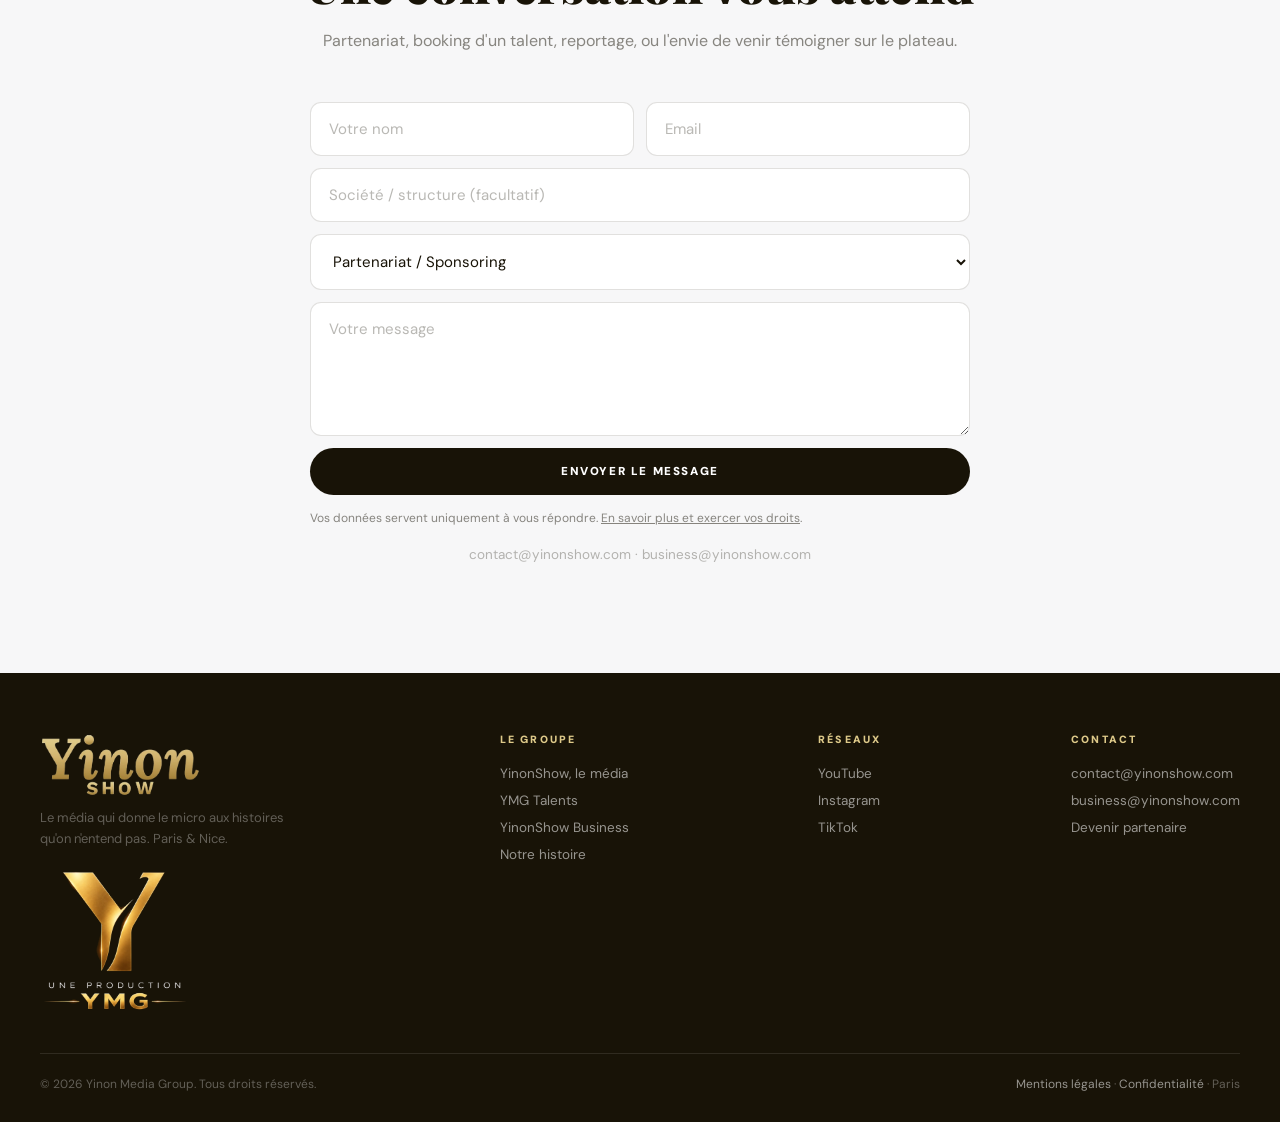
==== commit b6220ff6: "Add files via upload" ====
--- a/index.html
+++ b/index.html
@@ -870,13 +870,12 @@
       <h2 class="nl-h">Les coulisses,<br>avant tout le monde.</h2>
       <p class="nl-p">Nouveaux épisodes, invités annoncés en avant-première, backstage du plateau. Une fois par semaine, pas plus.</p>
     </div>
-    <form class="nl-form" action="https://formsubmit.co/social.yinonshow@gmail.com" method="POST">
-      <input type="hidden" name="_next" value="https://www.yinonshow.com/#newsletter">
-      <input type="hidden" name="_subject" value="Inscription newsletter YinonShow">
-      <input type="hidden" name="_captcha" value="false">
-      <input type="hidden" name="_template" value="table">
+    <form class="nl-form" action="https://9f48b130.sibforms.com/serve/[base64]" method="POST">
+      <input type="hidden" name="locale" value="fr">
+      <input type="hidden" name="html_type" value="simple">
+      <input type="text" name="email_address_check" value="" class="nl-hp" tabindex="-1" autocomplete="off" aria-hidden="true">
       <div class="nl-row">
-        <input type="email" name="email" class="nl-inp" placeholder="Ton adresse e-mail" required>
+        <input type="email" name="EMAIL" class="nl-inp" placeholder="Ton adresse e-mail" required>
         <button type="submit" class="btn btn-g nl-btn">S&rsquo;inscrire</button>
       </div>
       <p class="nl-legal">Pas de spam. Désinscription à tout moment. <a href="confidentialite.html">Données personnelles</a></p>
@@ -959,13 +958,12 @@
     <span class="kick" style="color:var(--gold-dp,#A5843D);text-align:center">Newsletter</span>
     <h2 class="nl-h">Les coulisses,<br>avant tout le monde.</h2>
     <p class="nl-p">Nouveaux épisodes, invités en avant-première, backstage du plateau. Une fois par semaine, pas plus.</p>
-    <form class="nl-form" action="https://formsubmit.co/social.yinonshow@gmail.com" method="POST">
-      <input type="hidden" name="_next" value="https://www.yinonshow.com/#newsletter">
-      <input type="hidden" name="_subject" value="Inscription newsletter YinonShow">
-      <input type="hidden" name="_captcha" value="false">
-      <input type="hidden" name="_template" value="table">
+    <form class="nl-form" action="https://9f48b130.sibforms.com/serve/[base64]" method="POST">
+      <input type="hidden" name="locale" value="fr">
+      <input type="hidden" name="html_type" value="simple">
+      <input type="text" name="email_address_check" value="" class="nl-hp" tabindex="-1" autocomplete="off" aria-hidden="true">
       <div class="nl-row">
-        <input type="email" name="email" class="nl-inp" placeholder="Ton adresse e-mail" required>
+        <input type="email" name="EMAIL" class="nl-inp" placeholder="Ton adresse e-mail" required>
         <button type="submit" class="btn btn-g nl-btn">S&rsquo;inscrire</button>
       </div>
       <p class="nl-legal">Pas de spam. Désinscription à tout moment. <a href="confidentialite.html">Données personnelles</a></p>
--- a/assets/css/style.css
+++ b/assets/css/style.css
@@ -401,3 +401,8 @@
   .hero{padding-top:78px}
   .hero-media img{object-position:center 18%}
 }
+
+/* ---------- Newsletter (Brevo) ---------- */
+.nl-hp{position:absolute;left:-9999px;width:1px;height:1px;opacity:0}
+.nl-msg{font-weight:700;font-size:15px;line-height:1.5;color:var(--gold-dp);padding:14px 0}
+.on-dark .nl-msg,#newsletter .nl-msg{color:var(--gold-lt)}
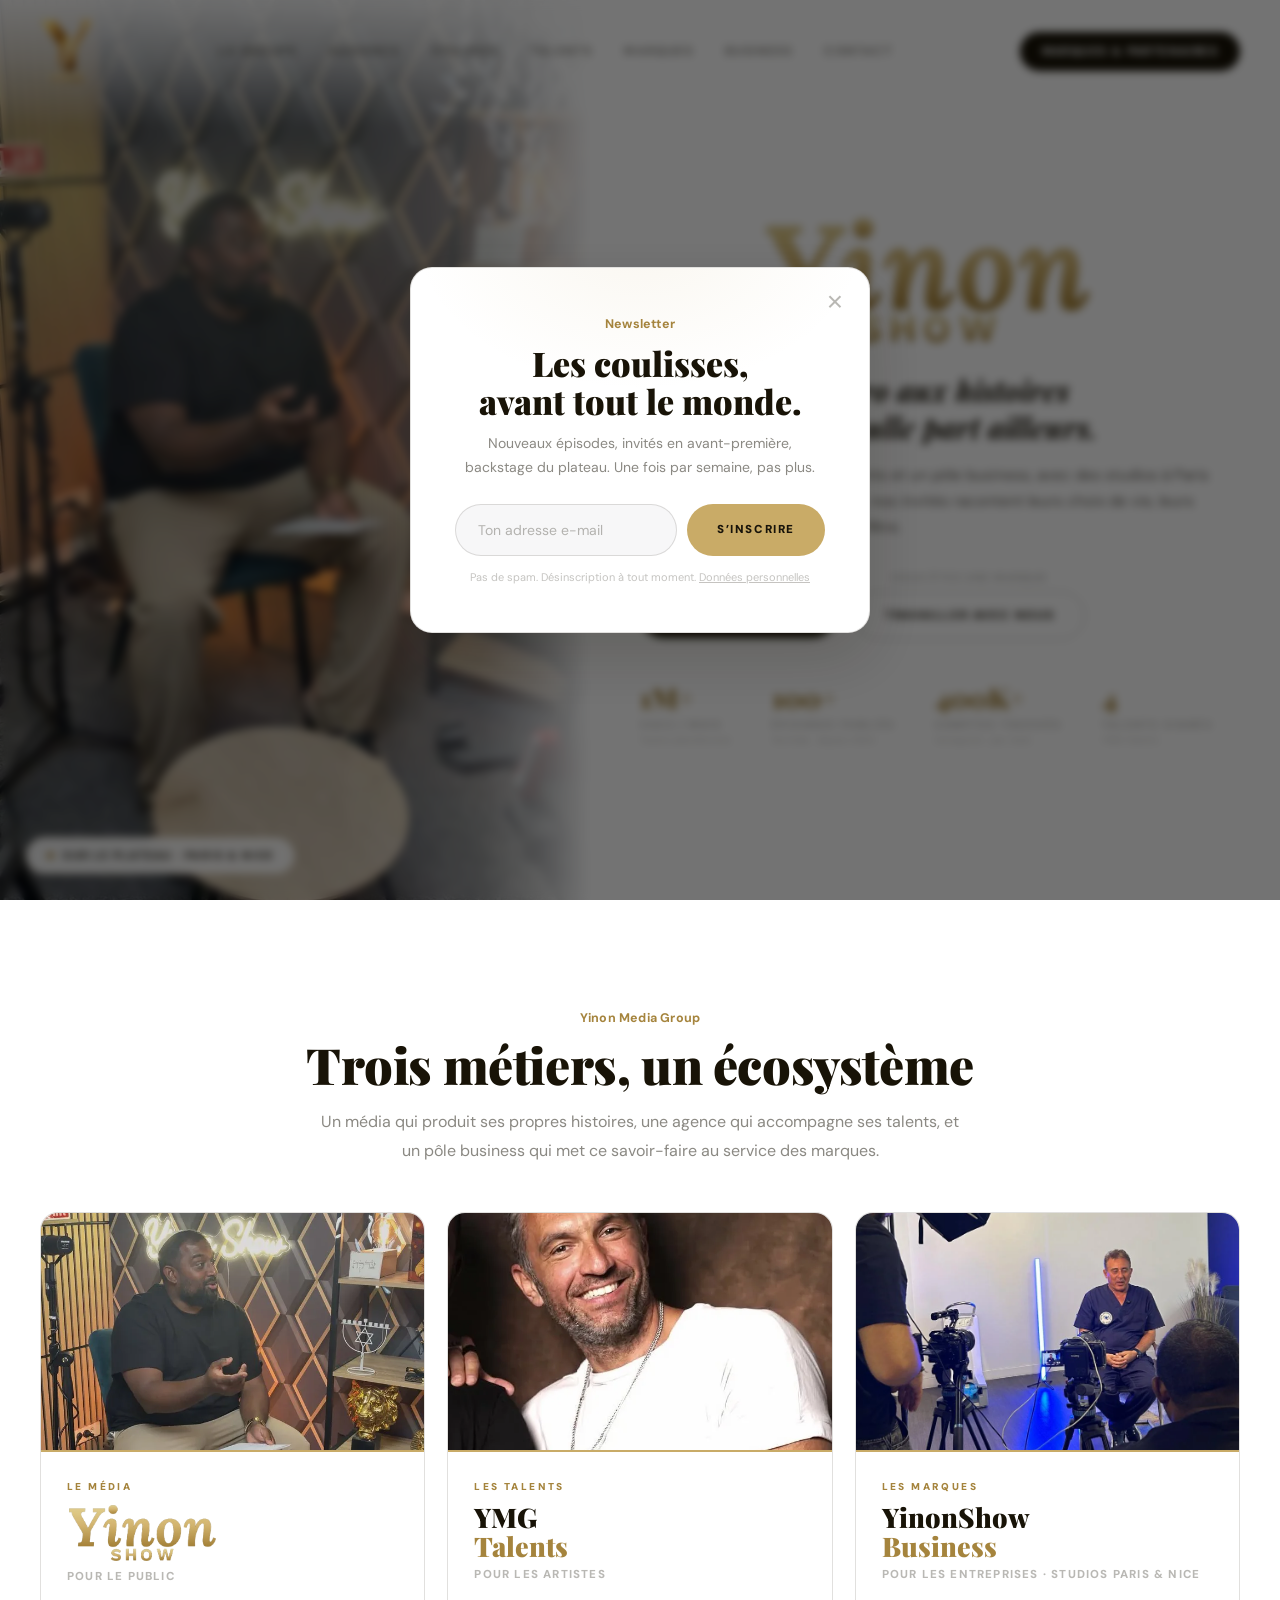
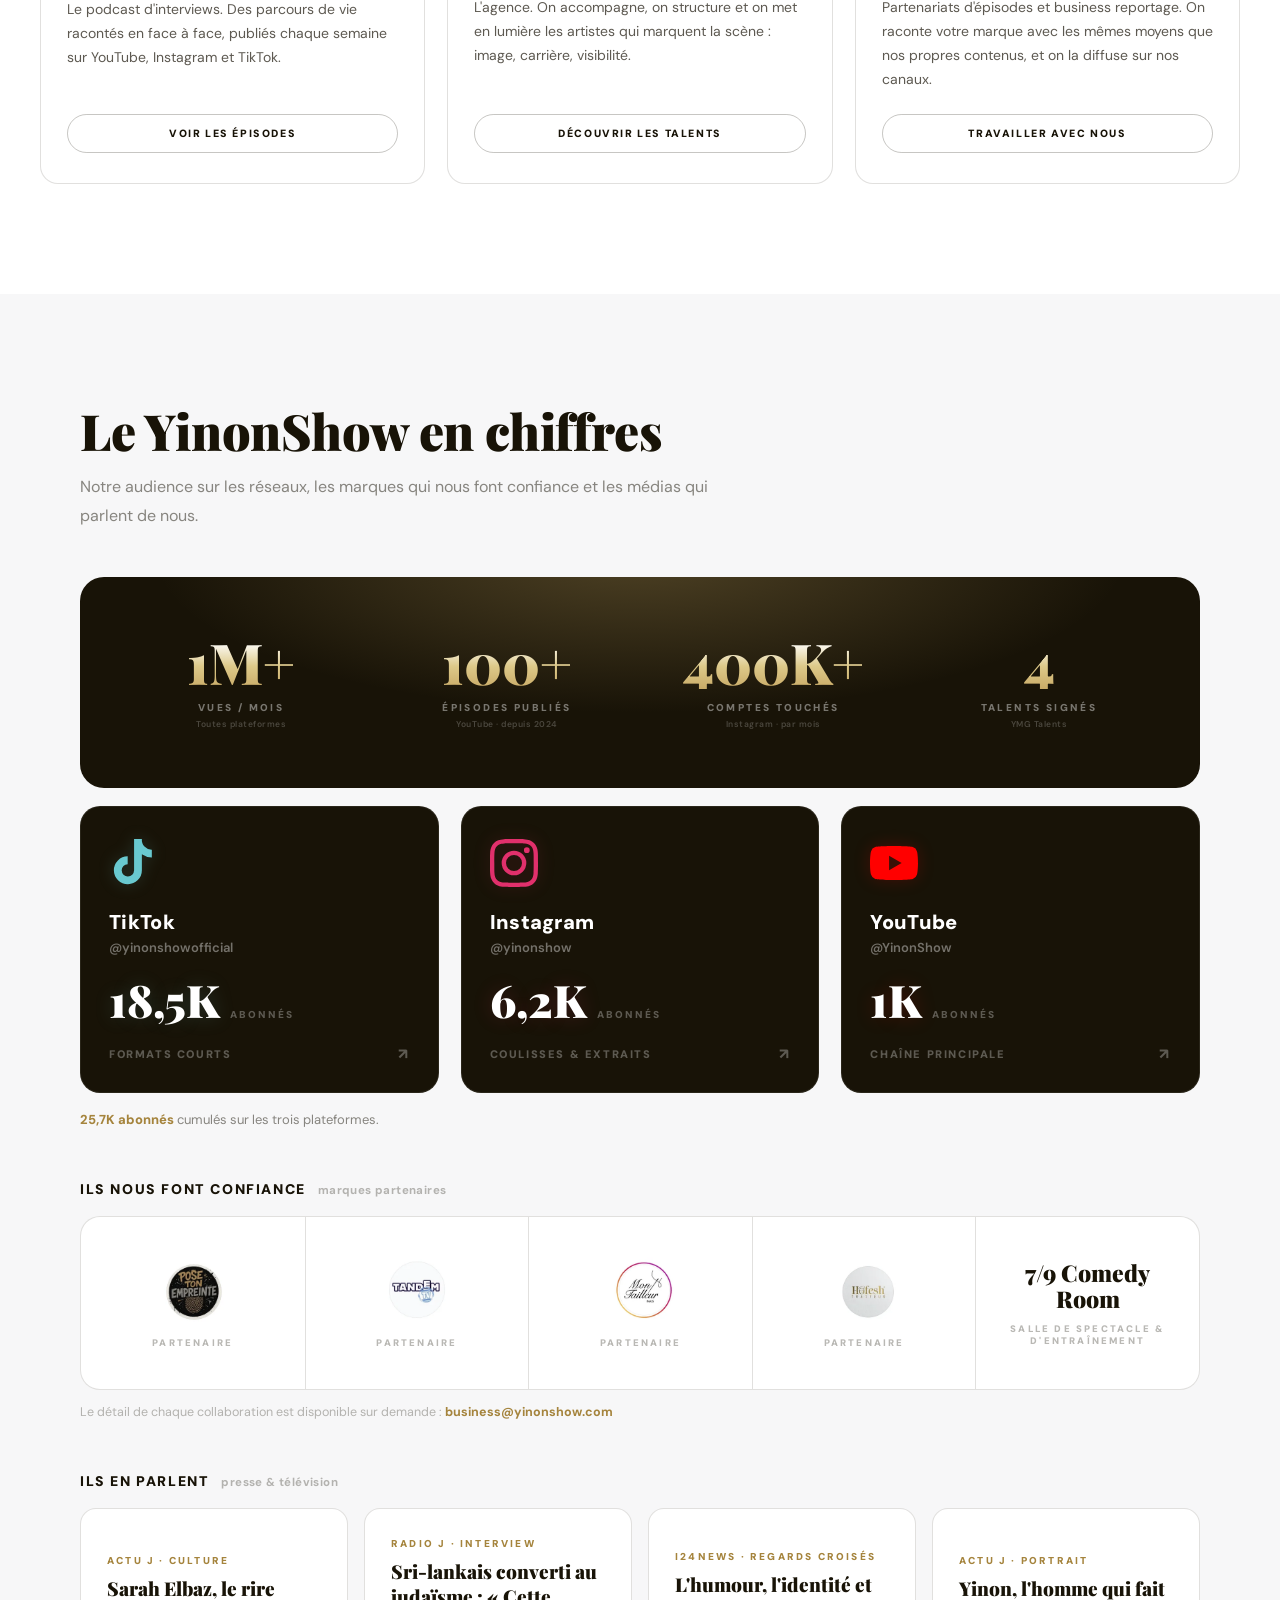
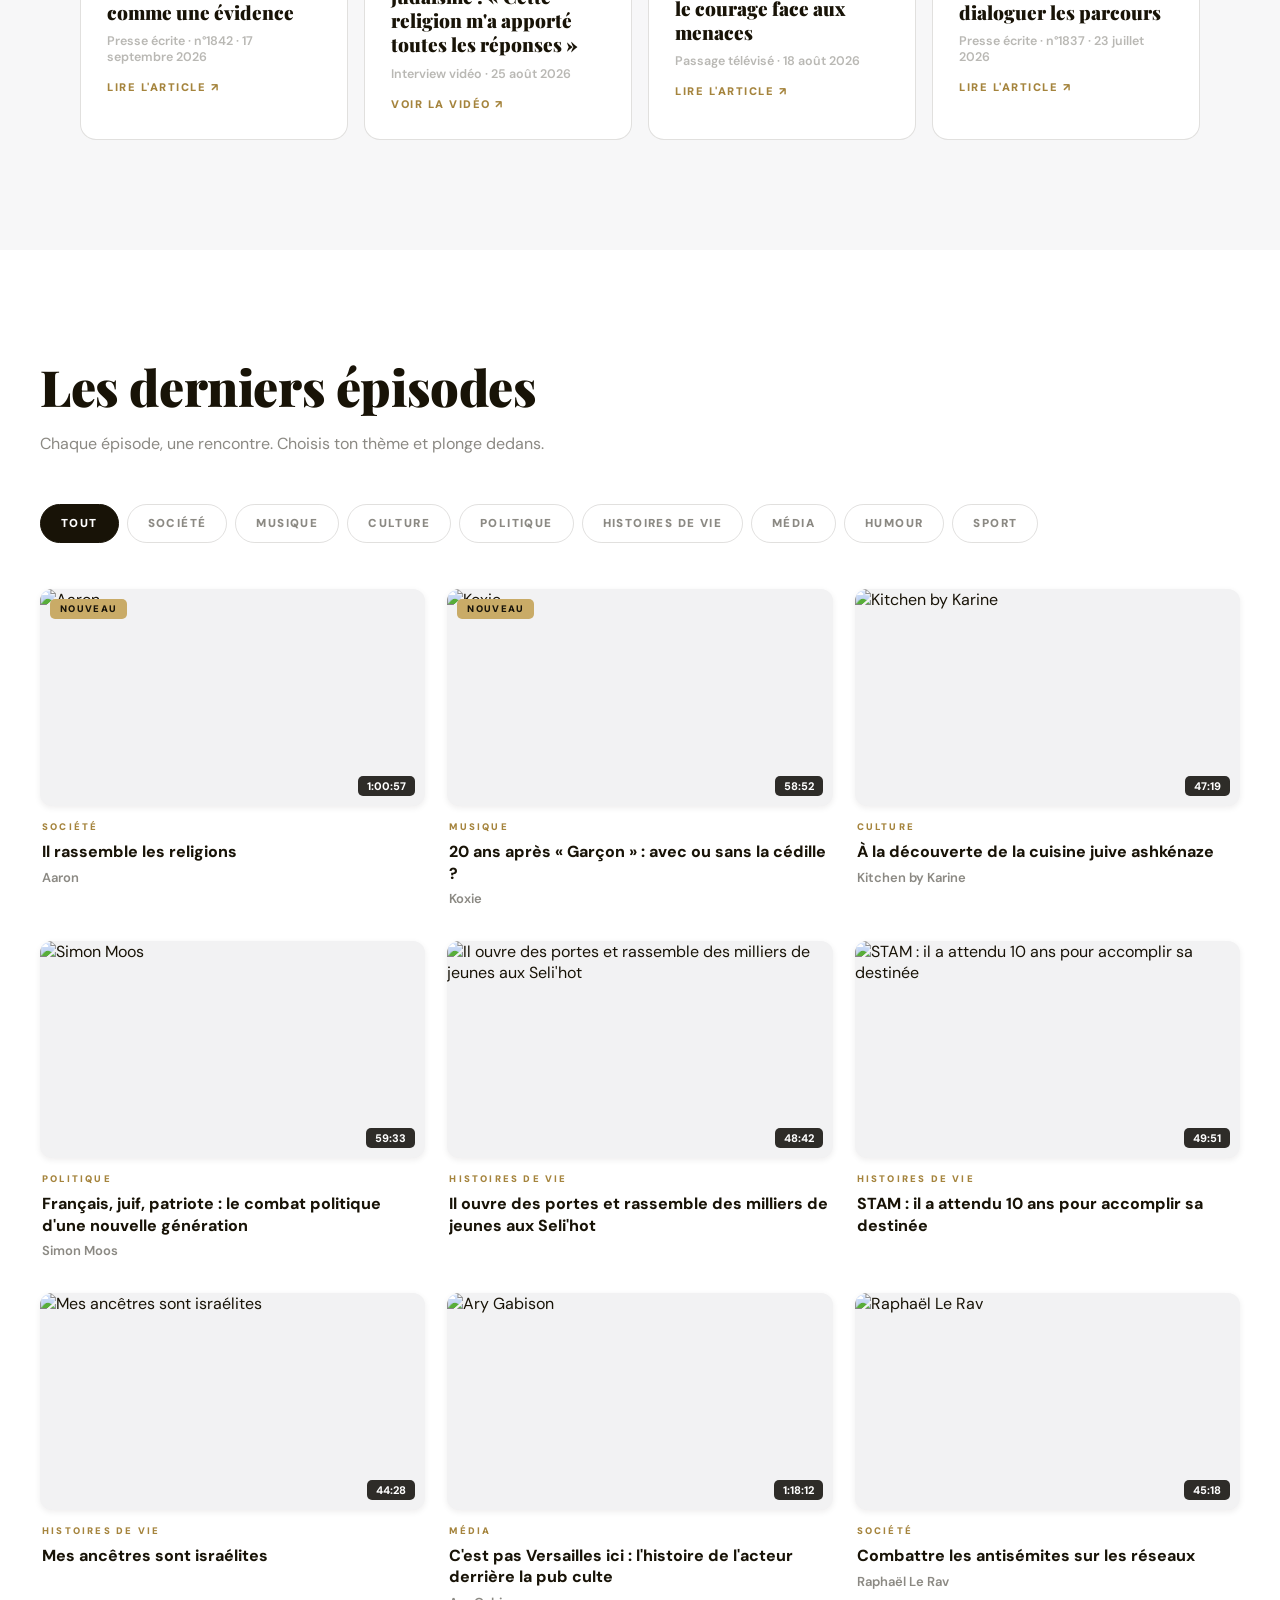
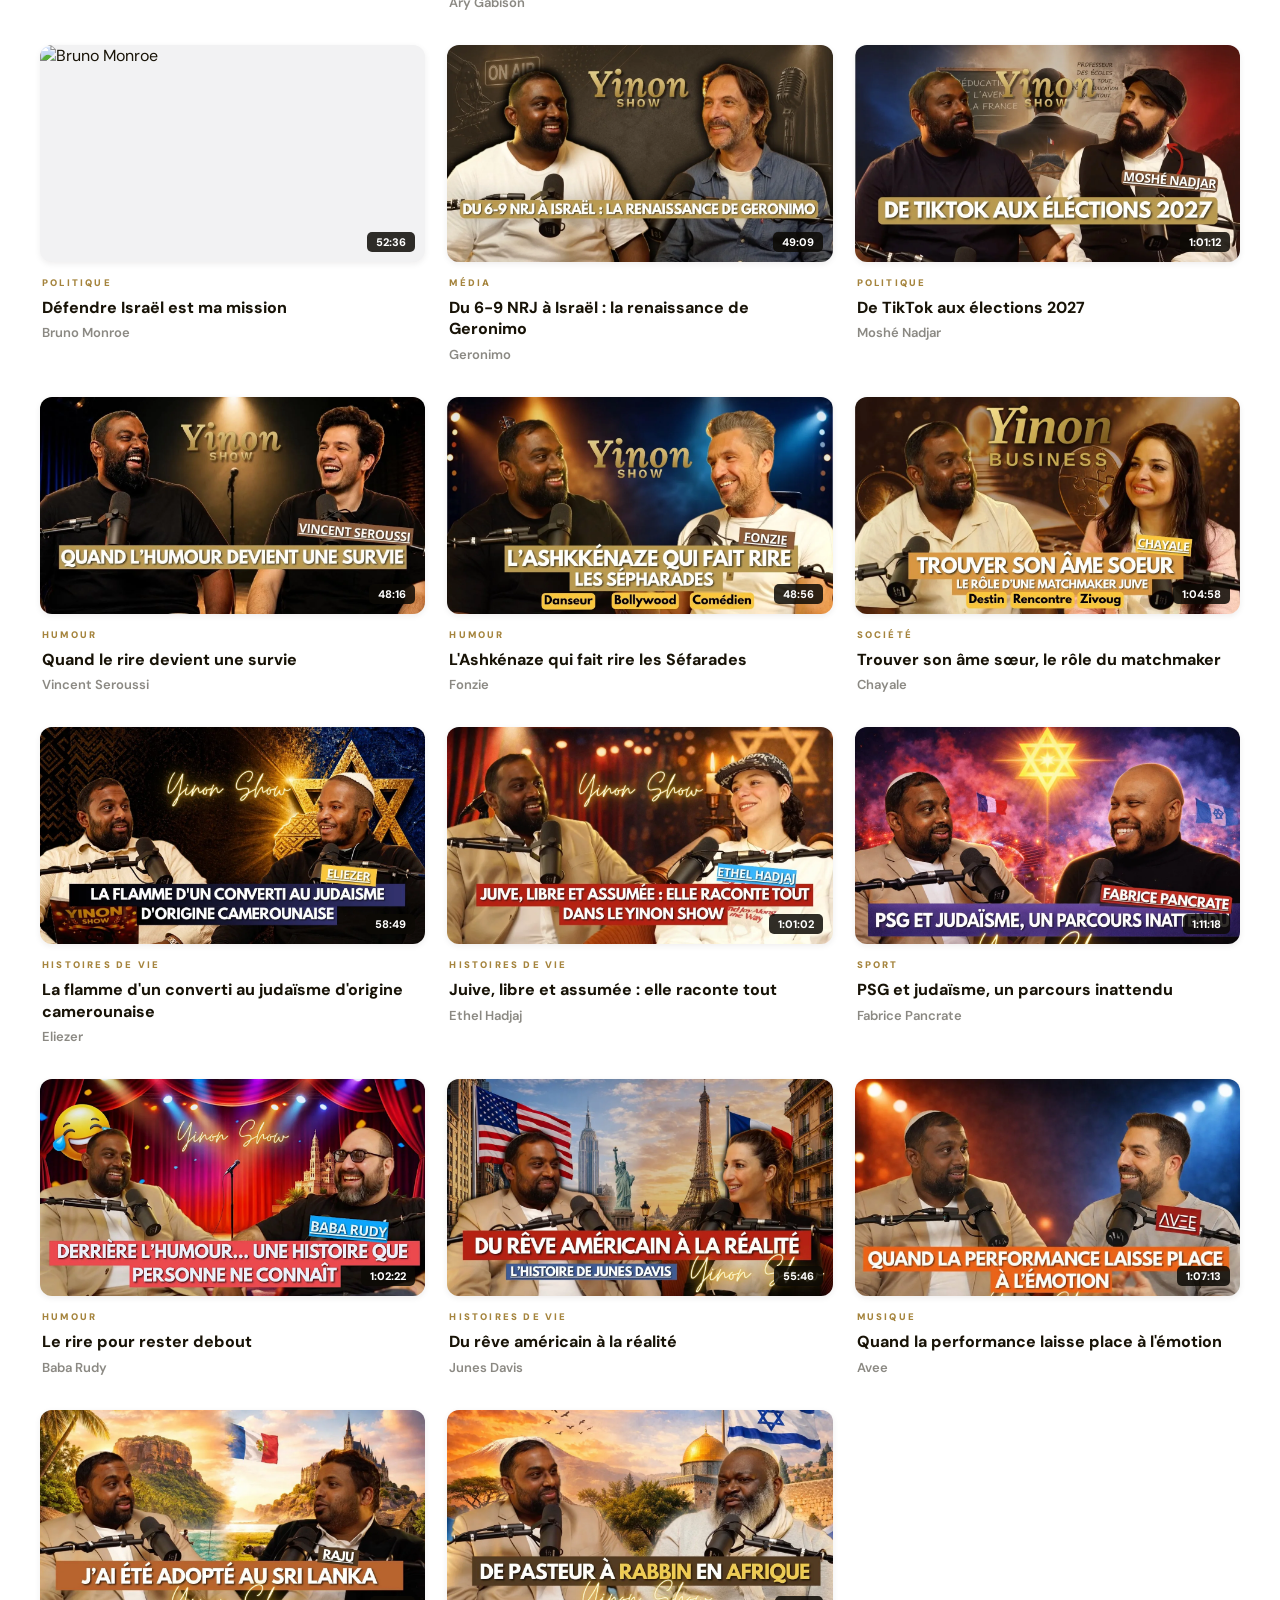
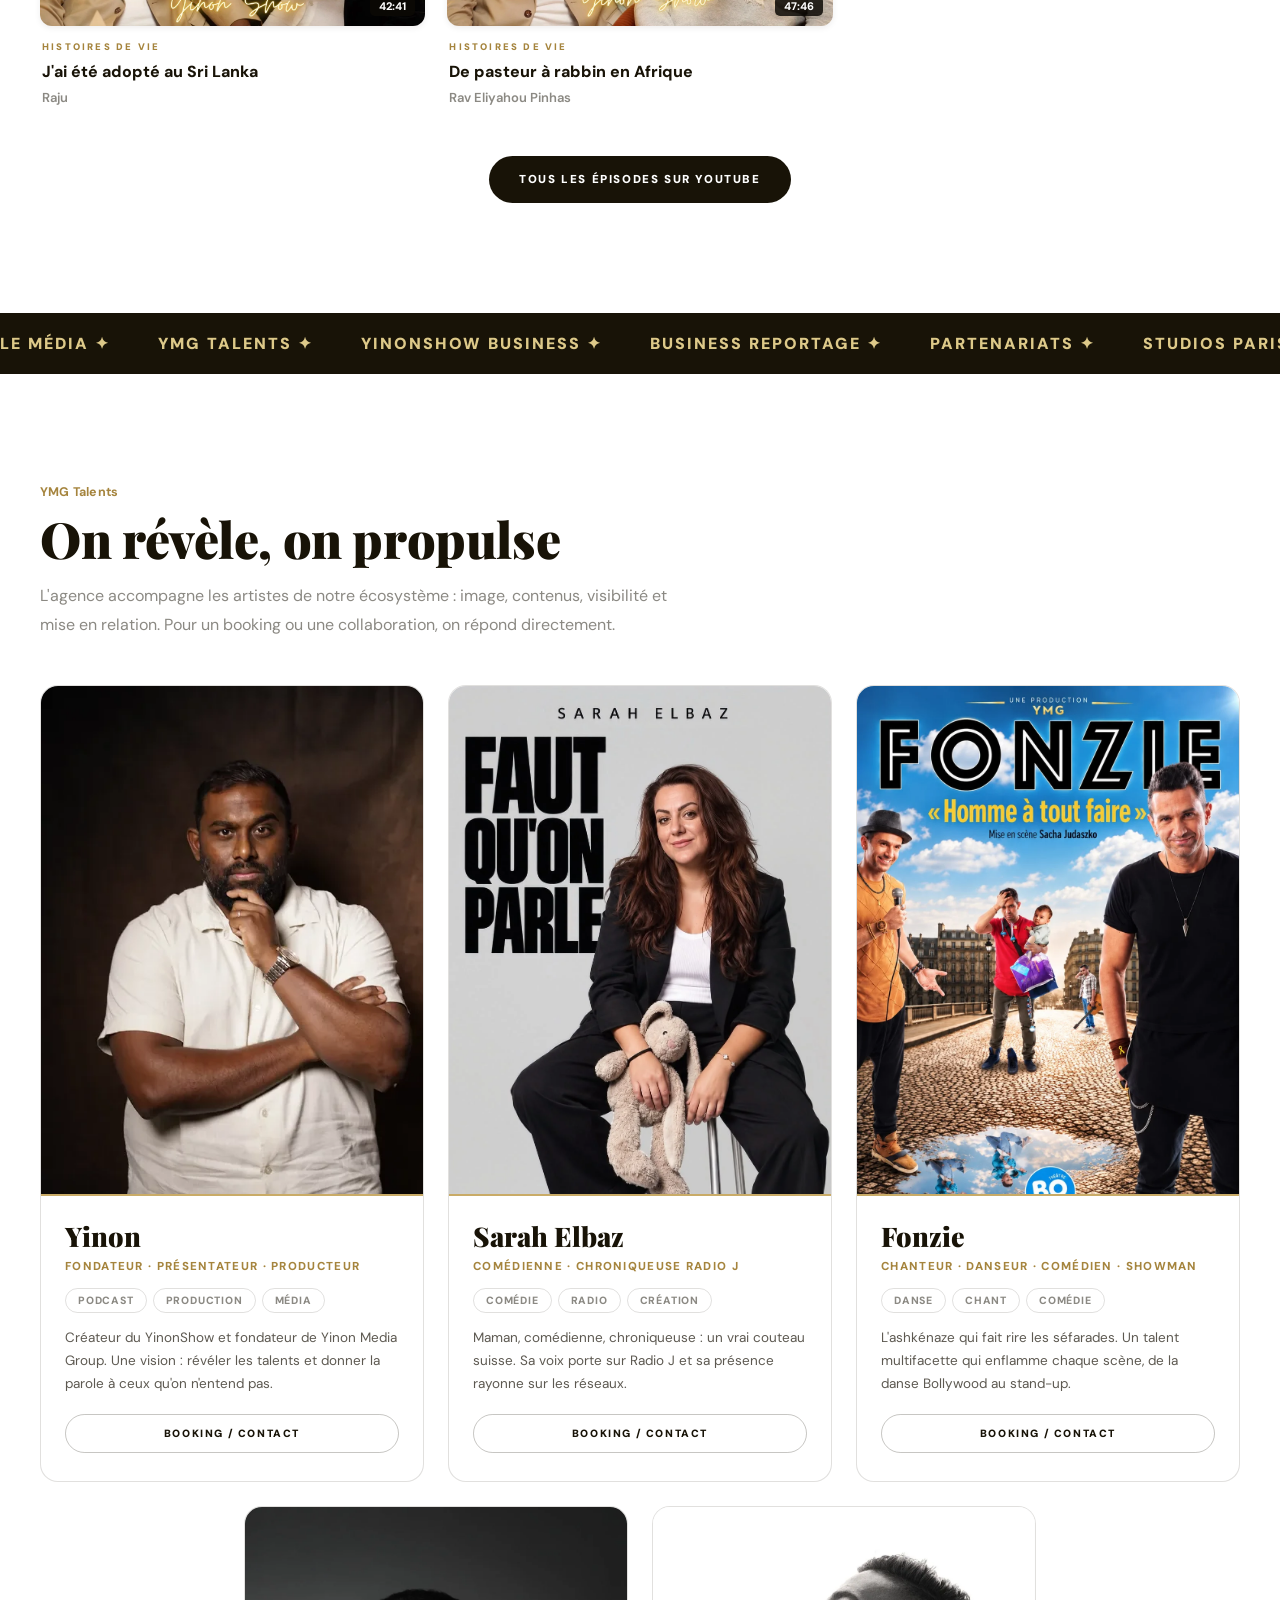
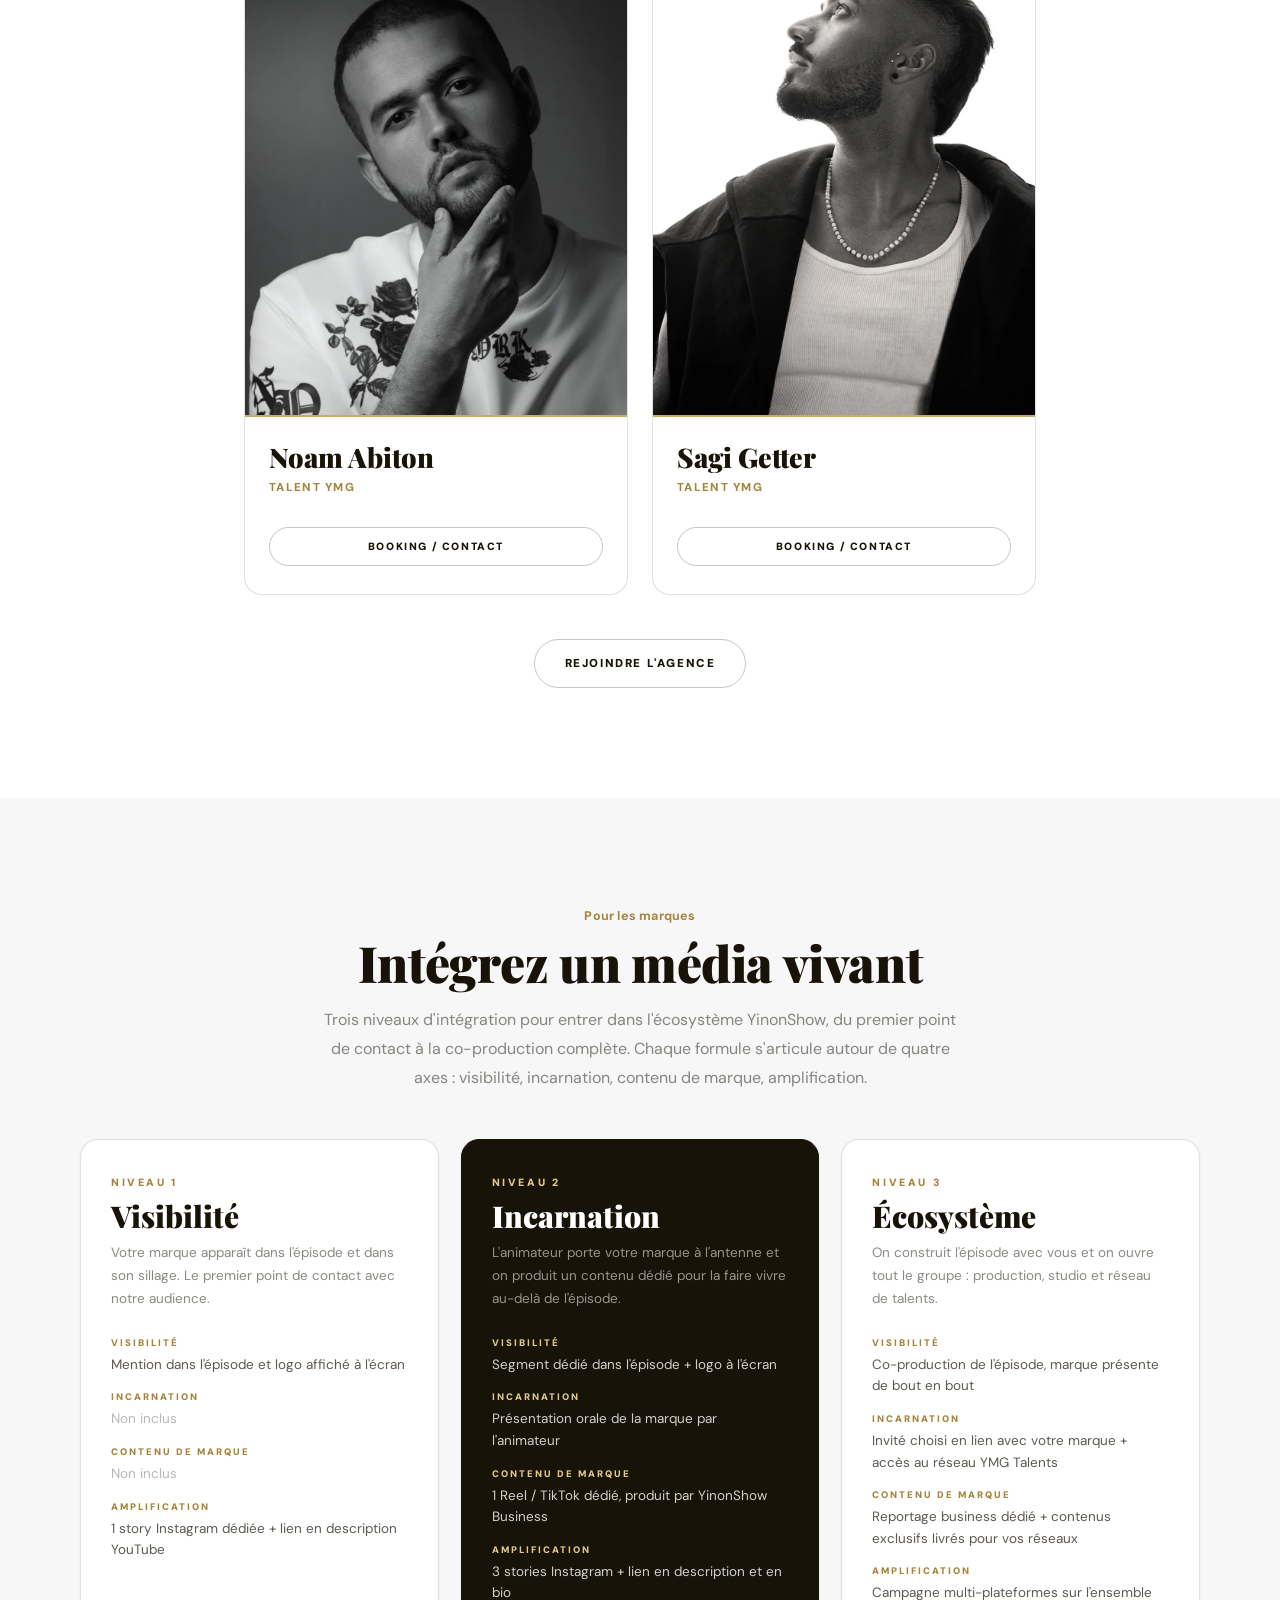
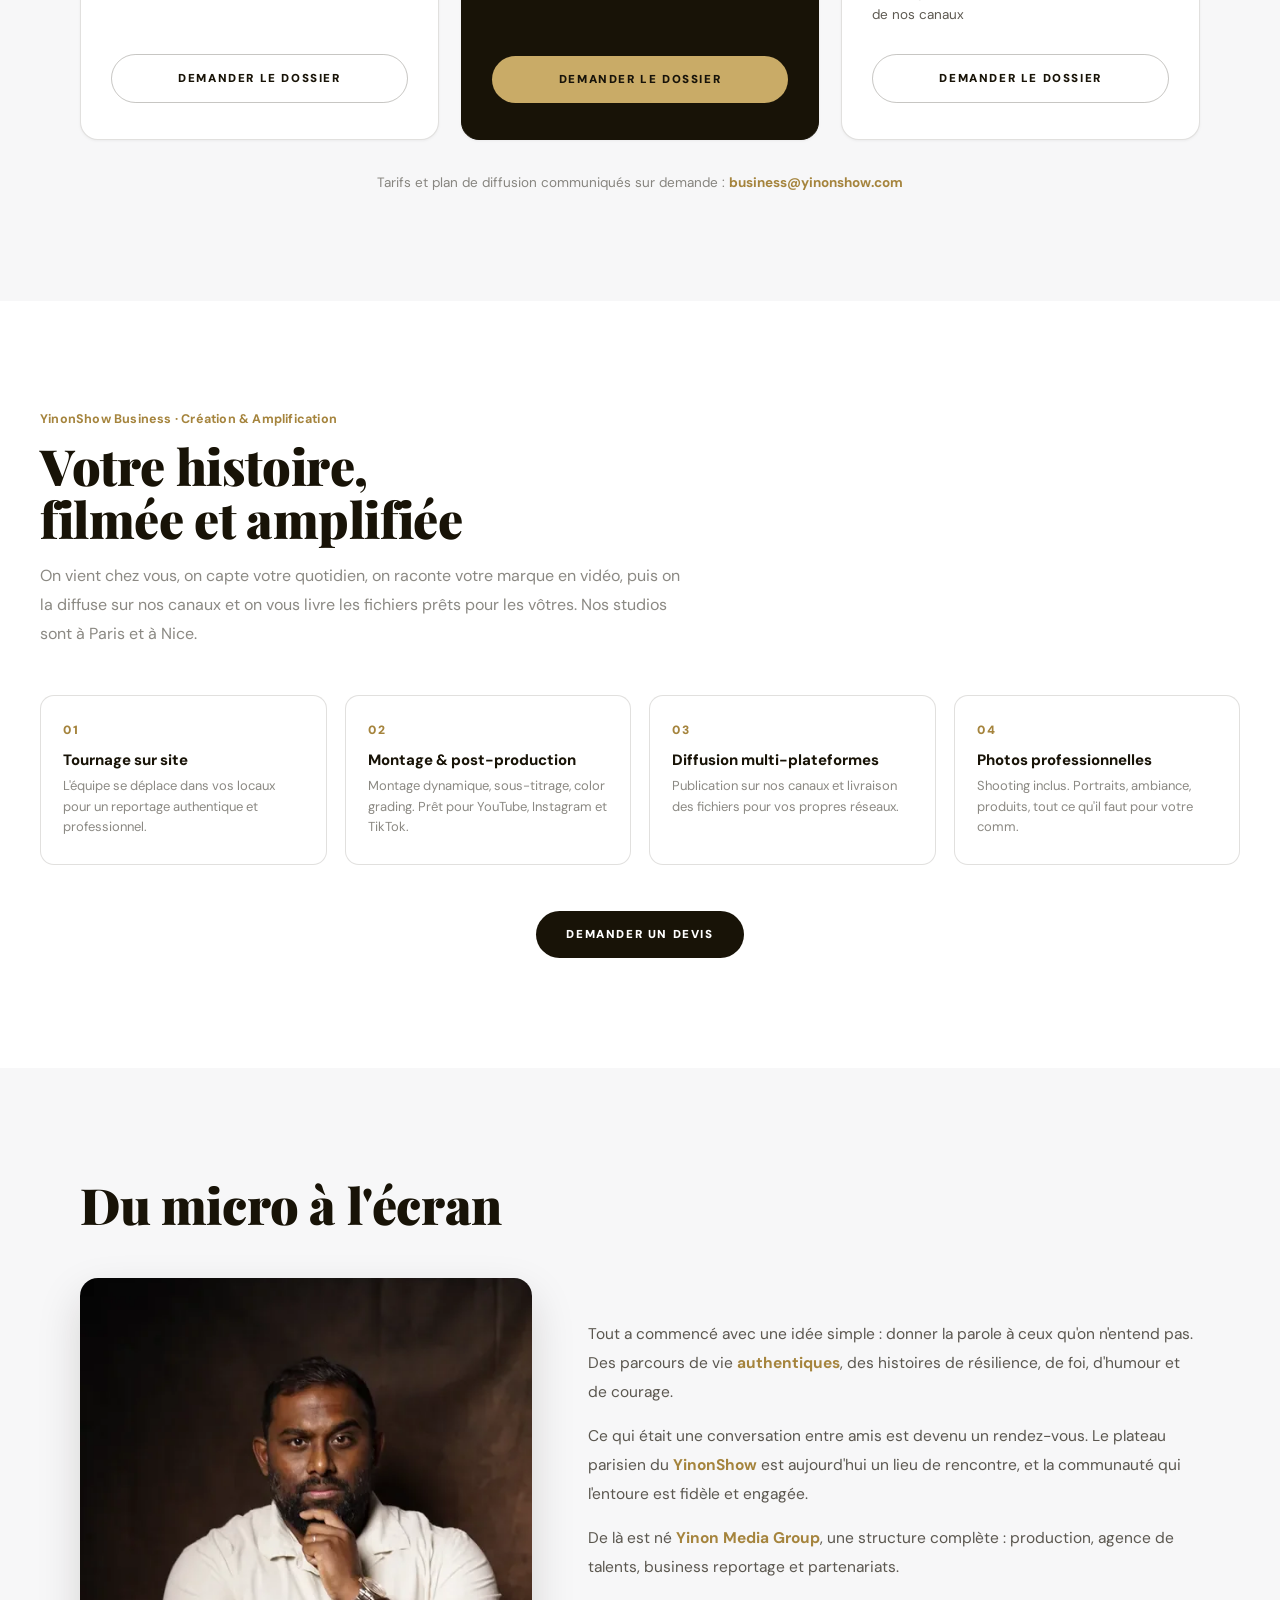
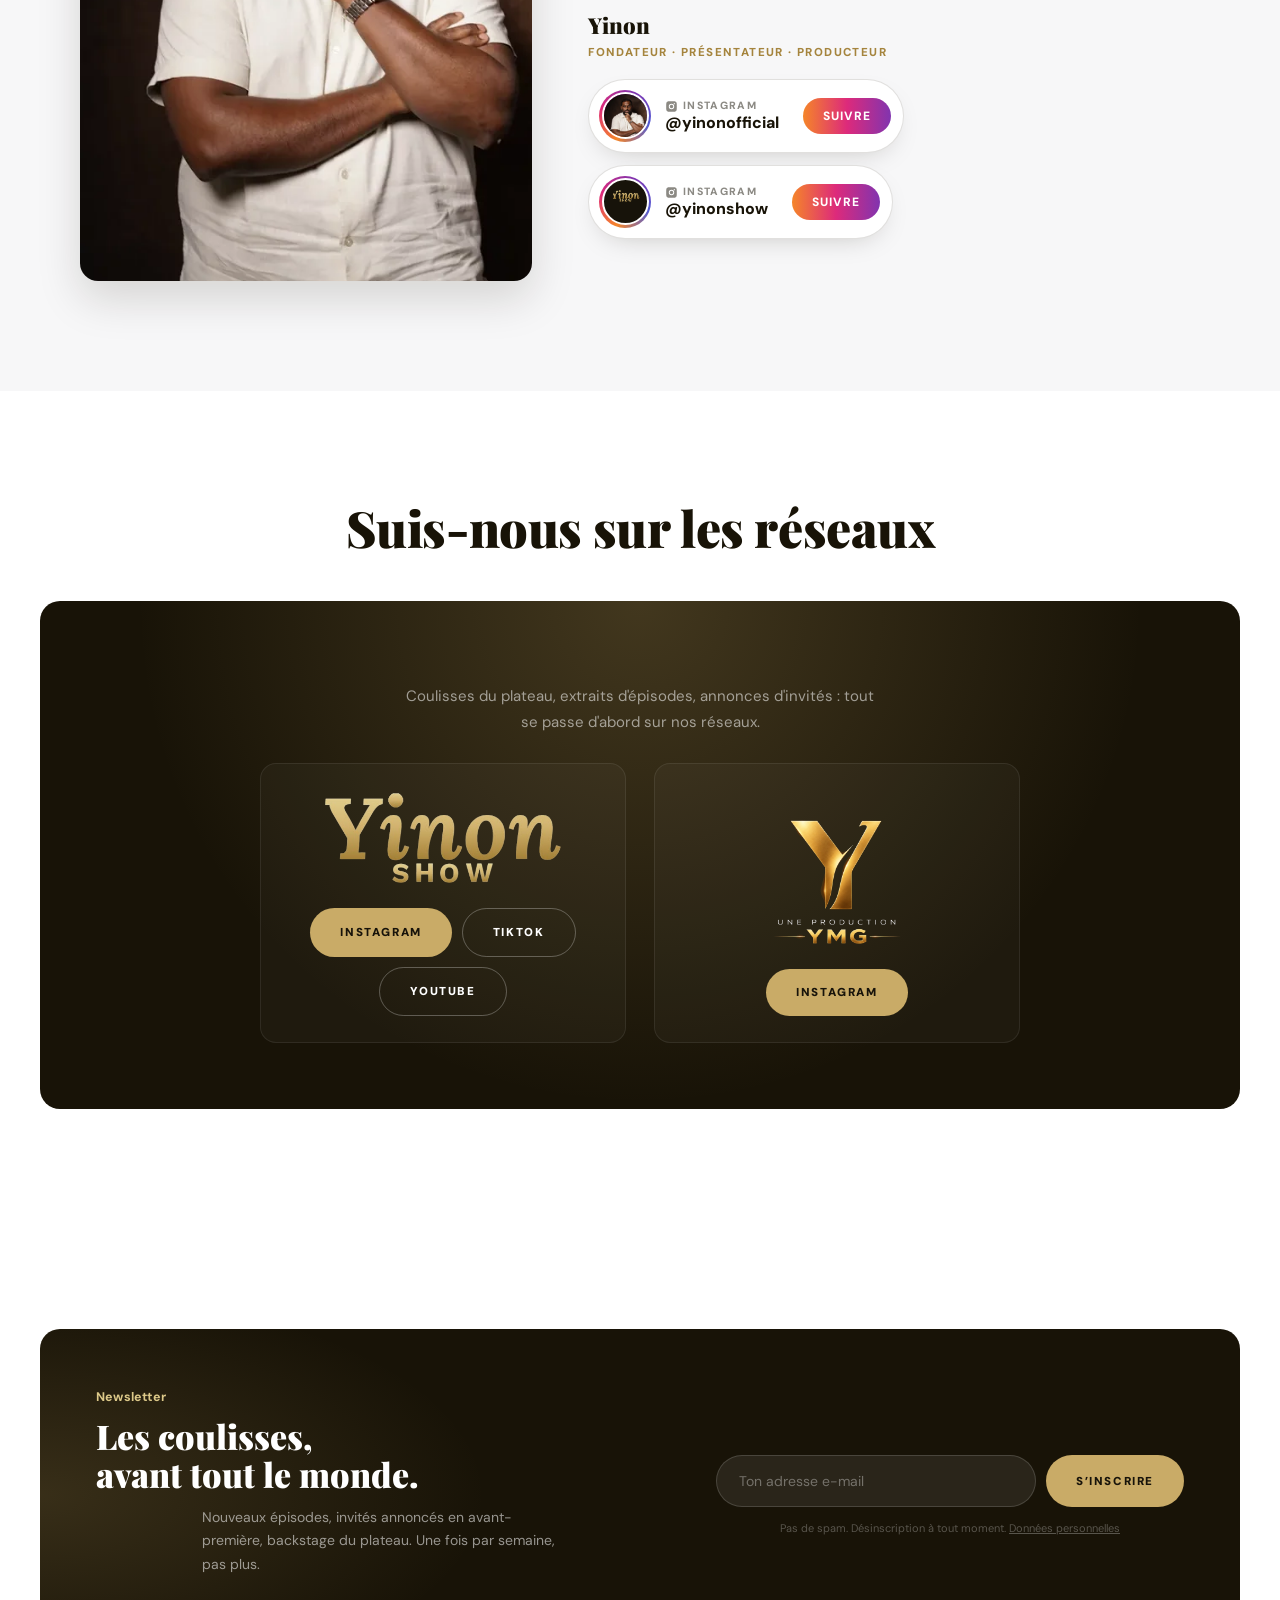
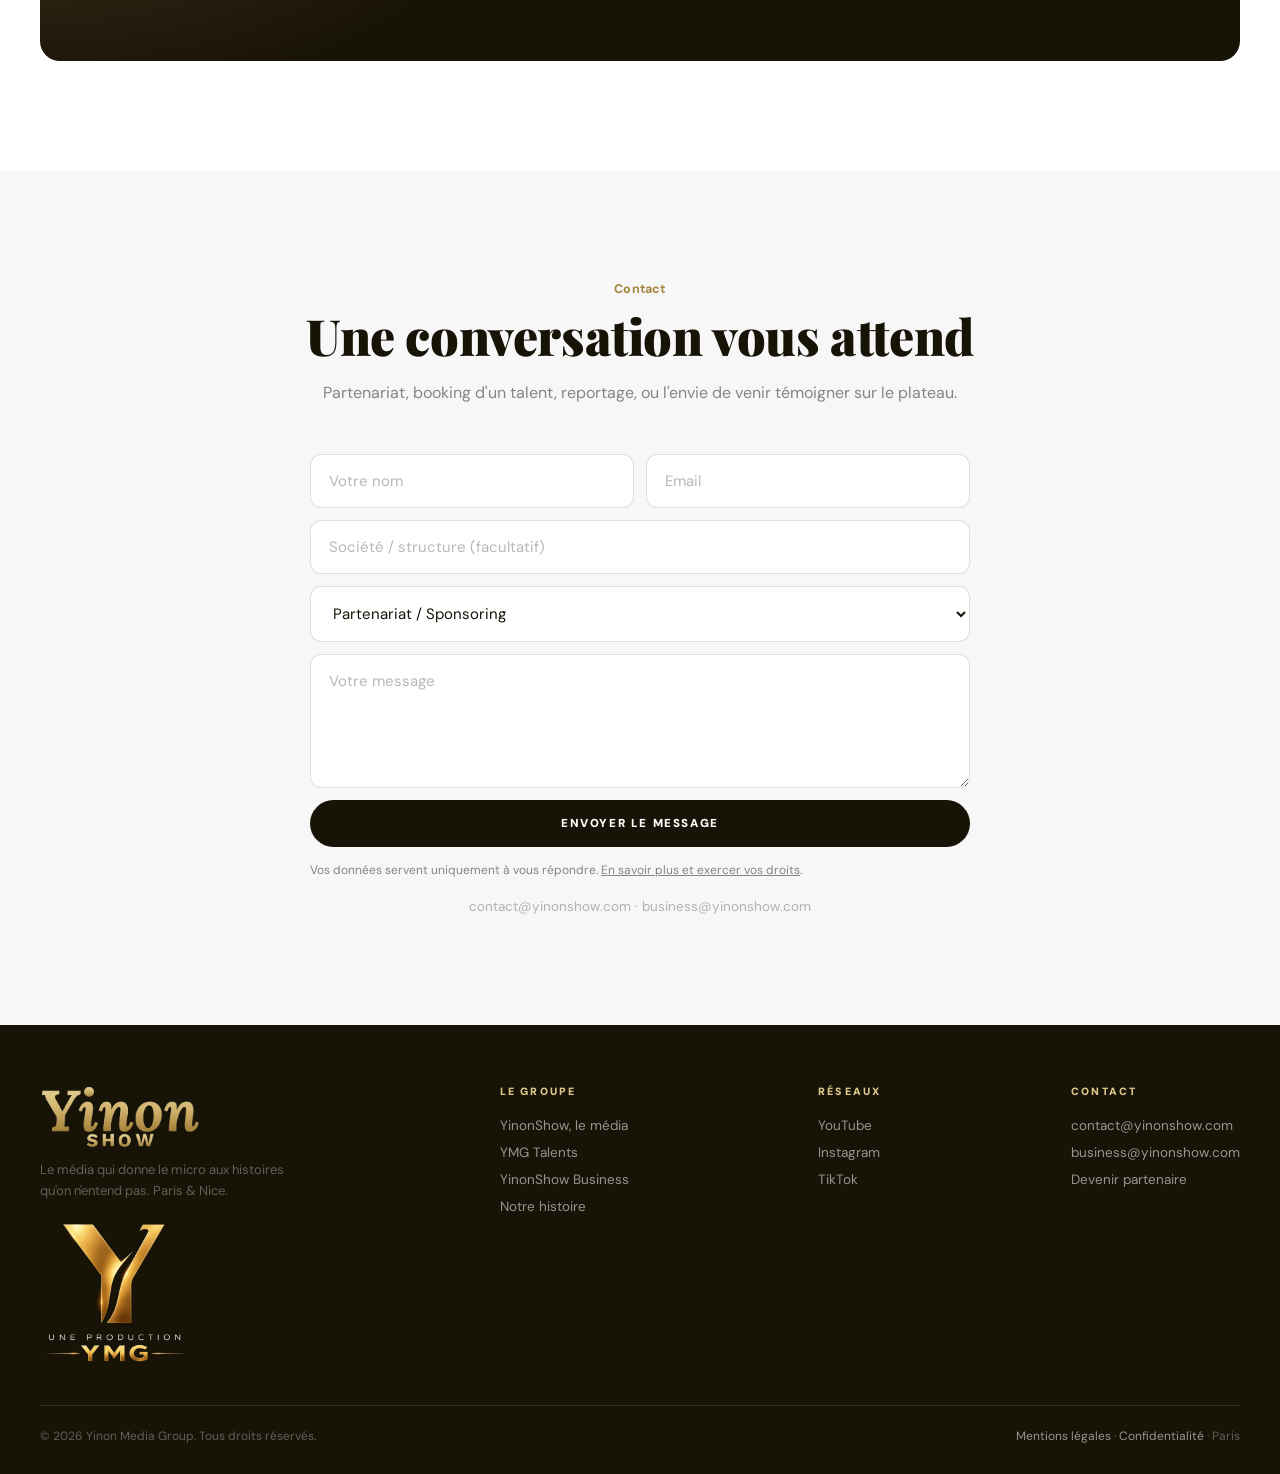
==== commit 34791879: "Add files via upload" ====
--- a/index.html
+++ b/index.html
@@ -100,11 +100,47 @@
    "@type": "ItemList",
    "@id": "https://yinonshow.com/#episodes",
    "name": "Episodes du YINONSHOW",
-   "numberOfItems": 21,
+   "numberOfItems": 23,
    "itemListElement": [
     {
      "@type": "VideoObject",
      "position": 1,
+     "name": "Il rassemble les religions",
+     "url": "https://youtu.be/-TlBz8QZITk",
+     "embedUrl": "https://www.youtube.com/embed/-TlBz8QZITk",
+     "thumbnailUrl": "https://i.ytimg.com/vi/-TlBz8QZITk/maxresdefault.jpg",
+     "uploadDate": "2026-10-09",
+     "duration": "PT1H0M57S",
+     "genre": "Société",
+     "publisher": {
+      "@id": "https://yinonshow.com/#org"
+     },
+     "about": {
+      "@type": "Person",
+      "name": "Aaron"
+     }
+    },
+    {
+     "@type": "VideoObject",
+     "position": 2,
+     "name": "20 ans après « Garçon » : avec ou sans la cédille ?",
+     "url": "https://youtu.be/b2LQeKIPhio",
+     "embedUrl": "https://www.youtube.com/embed/b2LQeKIPhio",
+     "thumbnailUrl": "https://i.ytimg.com/vi/b2LQeKIPhio/maxresdefault.jpg",
+     "uploadDate": "2026-09-24",
+     "duration": "PT58M52S",
+     "genre": "Musique",
+     "publisher": {
+      "@id": "https://yinonshow.com/#org"
+     },
+     "about": {
+      "@type": "Person",
+      "name": "Koxie"
+     }
+    },
+    {
+     "@type": "VideoObject",
+     "position": 3,
      "name": "À la découverte de la cuisine juive ashkénaze",
      "url": "https://youtu.be/lYV5SjlMvCI",
      "embedUrl": "https://www.youtube.com/embed/lYV5SjlMvCI",
@@ -121,7 +157,7 @@
     },
     {
      "@type": "VideoObject",
-     "position": 2,
+     "position": 4,
      "name": "Français, juif, patriote : le combat politique d'une nouvelle génération",
      "url": "https://youtu.be/9cLccy1LQ0s",
      "embedUrl": "https://www.youtube.com/embed/9cLccy1LQ0s",
@@ -138,7 +174,7 @@
     },
     {
      "@type": "VideoObject",
-     "position": 3,
+     "position": 5,
      "name": "Il ouvre des portes et rassemble des milliers de jeunes aux Seli'hot",
      "url": "https://youtu.be/syOx2fPSpYQ",
      "embedUrl": "https://www.youtube.com/embed/syOx2fPSpYQ",
@@ -151,7 +187,7 @@
     },
     {
      "@type": "VideoObject",
-     "position": 4,
+     "position": 6,
      "name": "STAM : il a attendu 10 ans pour accomplir sa destinée",
      "url": "https://youtu.be/ZqFBlt7_MGM",
      "embedUrl": "https://www.youtube.com/embed/ZqFBlt7_MGM",
@@ -164,7 +200,7 @@
     },
     {
      "@type": "VideoObject",
-     "position": 5,
+     "position": 7,
      "name": "Mes ancêtres sont israélites",
      "url": "https://youtu.be/8jihrKrIjaU",
      "embedUrl": "https://www.youtube.com/embed/8jihrKrIjaU",
@@ -177,7 +213,7 @@
     },
     {
      "@type": "VideoObject",
-     "position": 6,
+     "position": 8,
      "name": "C'est pas Versailles ici : l'histoire de l'acteur derrière la pub culte",
      "url": "https://youtu.be/dyWf8knD8t0",
      "embedUrl": "https://www.youtube.com/embed/dyWf8knD8t0",
@@ -194,7 +230,7 @@
     },
     {
      "@type": "VideoObject",
-     "position": 7,
+     "position": 9,
      "name": "Combattre les antisémites sur les réseaux",
      "url": "https://youtu.be/HyM7kDg5xHc",
      "embedUrl": "https://www.youtube.com/embed/HyM7kDg5xHc",
@@ -211,7 +247,7 @@
     },
     {
      "@type": "VideoObject",
-     "position": 8,
+     "position": 10,
      "name": "Défendre Israël est ma mission",
      "url": "https://youtu.be/H8AK7dBmmxU",
      "embedUrl": "https://www.youtube.com/embed/H8AK7dBmmxU",
@@ -228,7 +264,7 @@
     },
     {
      "@type": "VideoObject",
-     "position": 9,
+     "position": 11,
      "name": "Du 6-9 NRJ à Israël : la renaissance de Geronimo",
      "url": "https://youtu.be/u_hM---aNIM",
      "embedUrl": "https://www.youtube.com/embed/u_hM---aNIM",
@@ -245,7 +281,7 @@
     },
     {
      "@type": "VideoObject",
-     "position": 10,
+     "position": 12,
      "name": "De TikTok aux élections 2027",
      "url": "https://youtu.be/BLSEm8_tyqs",
      "embedUrl": "https://www.youtube.com/embed/BLSEm8_tyqs",
@@ -262,7 +298,7 @@
     },
     {
      "@type": "VideoObject",
-     "position": 11,
+     "position": 13,
      "name": "Quand le rire devient une survie",
      "url": "https://youtu.be/o7LkT3CfnJc",
      "embedUrl": "https://www.youtube.com/embed/o7LkT3CfnJc",
@@ -279,7 +315,7 @@
     },
     {
      "@type": "VideoObject",
-     "position": 12,
+     "position": 14,
      "name": "L'Ashkénaze qui fait rire les Séfarades",
      "url": "https://youtu.be/jvzY5uIinGg",
      "embedUrl": "https://www.youtube.com/embed/jvzY5uIinGg",
@@ -296,7 +332,7 @@
     },
     {
      "@type": "VideoObject",
-     "position": 13,
+     "position": 15,
      "name": "Trouver son âme sœur, le rôle du matchmaker",
      "url": "https://youtu.be/8PYuccNiRTE",
      "embedUrl": "https://www.youtube.com/embed/8PYuccNiRTE",
@@ -313,7 +349,7 @@
     },
     {
      "@type": "VideoObject",
-     "position": 14,
+     "position": 16,
      "name": "La flamme d'un converti au judaïsme d'origine camerounaise",
      "url": "https://youtu.be/jngdl_Bdf14",
      "embedUrl": "https://www.youtube.com/embed/jngdl_Bdf14",
@@ -330,7 +366,7 @@
     },
     {
      "@type": "VideoObject",
-     "position": 15,
+     "position": 17,
      "name": "Juive, libre et assumée : elle raconte tout",
      "url": "https://youtu.be/PwAIjht7_6I",
      "embedUrl": "https://www.youtube.com/embed/PwAIjht7_6I",
@@ -347,7 +383,7 @@
     },
     {
      "@type": "VideoObject",
-     "position": 16,
+     "position": 18,
      "name": "PSG et judaïsme, un parcours inattendu",
      "url": "https://youtu.be/Sc_5v1NPWXI",
      "embedUrl": "https://www.youtube.com/embed/Sc_5v1NPWXI",
@@ -364,7 +400,7 @@
     },
     {
      "@type": "VideoObject",
-     "position": 17,
+     "position": 19,
      "name": "Le rire pour rester debout",
      "url": "https://youtu.be/7MQpDIc_YC0",
      "embedUrl": "https://www.youtube.com/embed/7MQpDIc_YC0",
@@ -381,7 +417,7 @@
     },
     {
      "@type": "VideoObject",
-     "position": 18,
+     "position": 20,
      "name": "Du rêve américain à la réalité",
      "url": "https://youtu.be/rcw0Z-baDhQ",
      "embedUrl": "https://www.youtube.com/embed/rcw0Z-baDhQ",
@@ -398,7 +434,7 @@
     },
     {
      "@type": "VideoObject",
-     "position": 19,
+     "position": 21,
      "name": "Quand la performance laisse place à l'émotion",
      "url": "https://youtu.be/ptH_t6eB5QE",
      "embedUrl": "https://www.youtube.com/embed/ptH_t6eB5QE",
@@ -415,7 +451,7 @@
     },
     {
      "@type": "VideoObject",
-     "position": 20,
+     "position": 22,
      "name": "J'ai été adopté au Sri Lanka",
      "url": "https://youtu.be/3Sb73DCeUtc",
      "embedUrl": "https://www.youtube.com/embed/3Sb73DCeUtc",
@@ -432,7 +468,7 @@
     },
     {
      "@type": "VideoObject",
-     "position": 21,
+     "position": 23,
      "name": "De pasteur à rabbin en Afrique",
      "url": "https://youtu.be/pQoFrKBdtWg",
      "embedUrl": "https://www.youtube.com/embed/pQoFrKBdtWg",
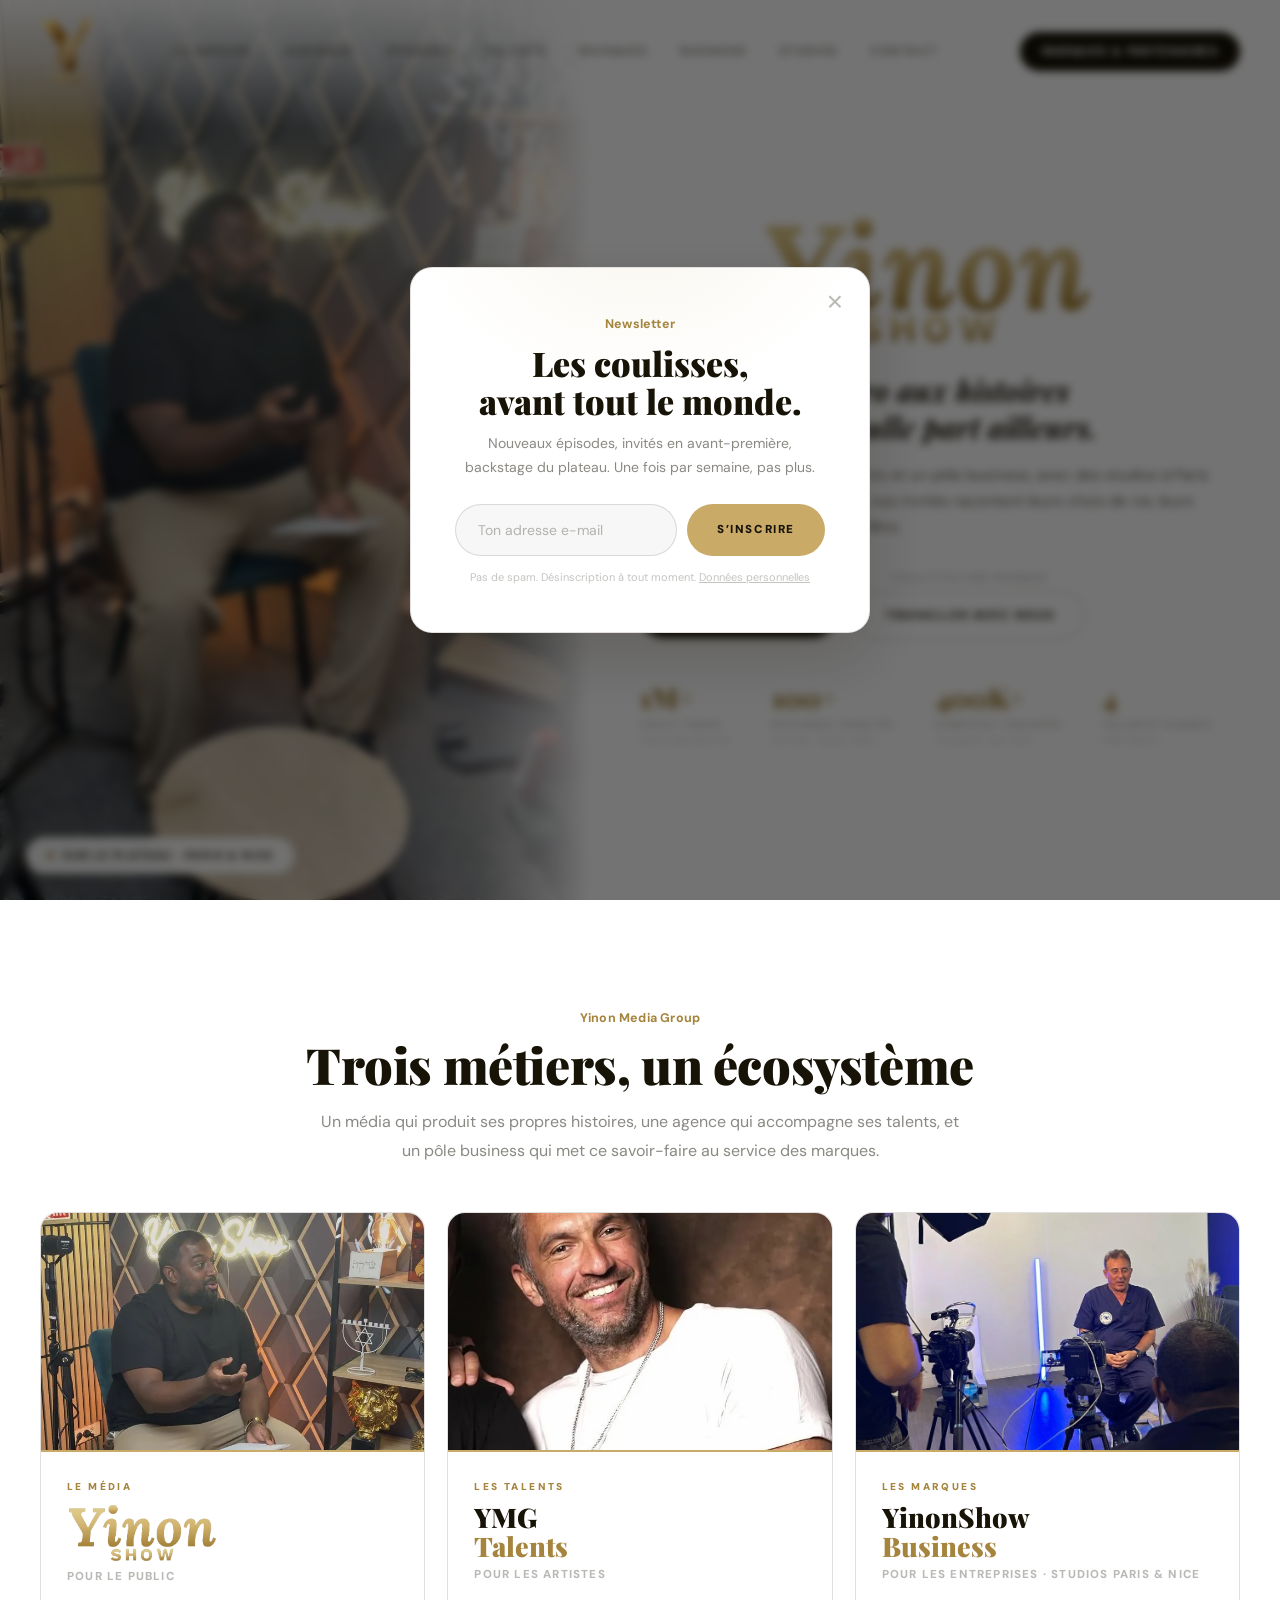
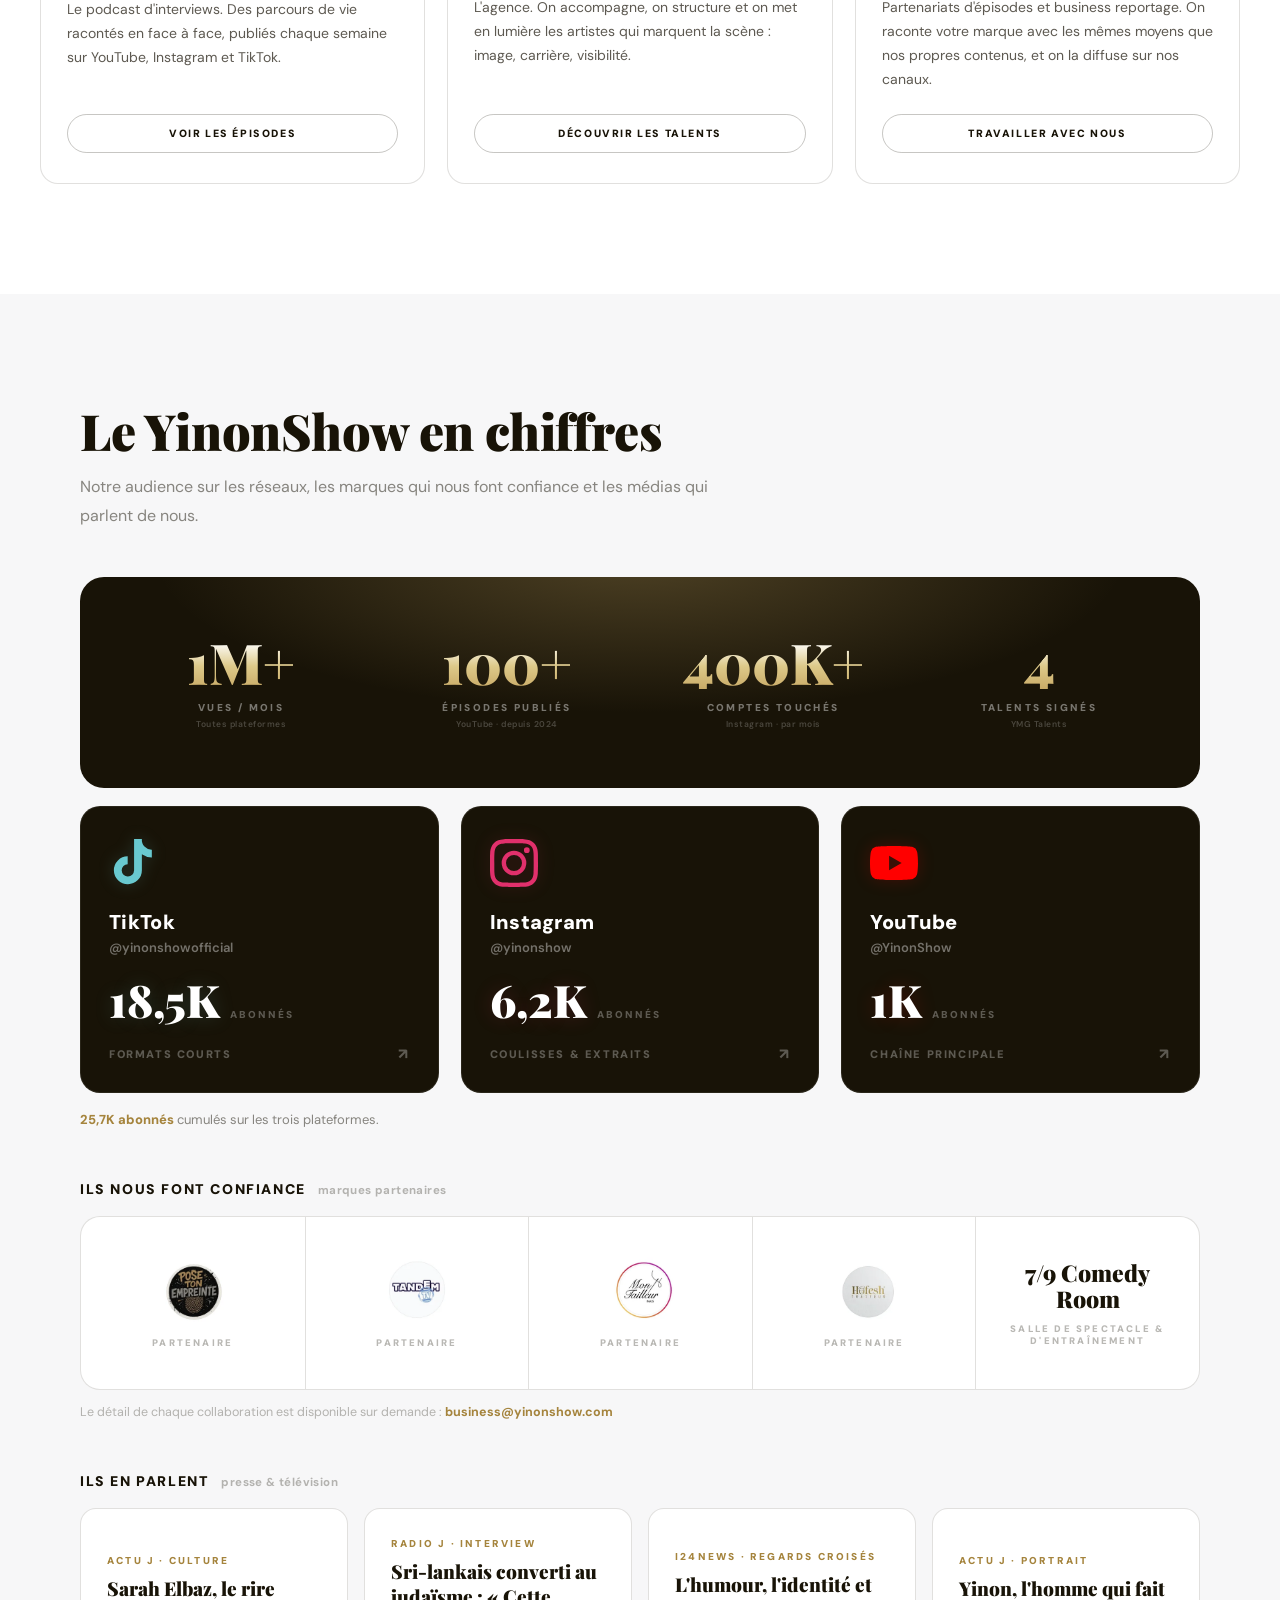
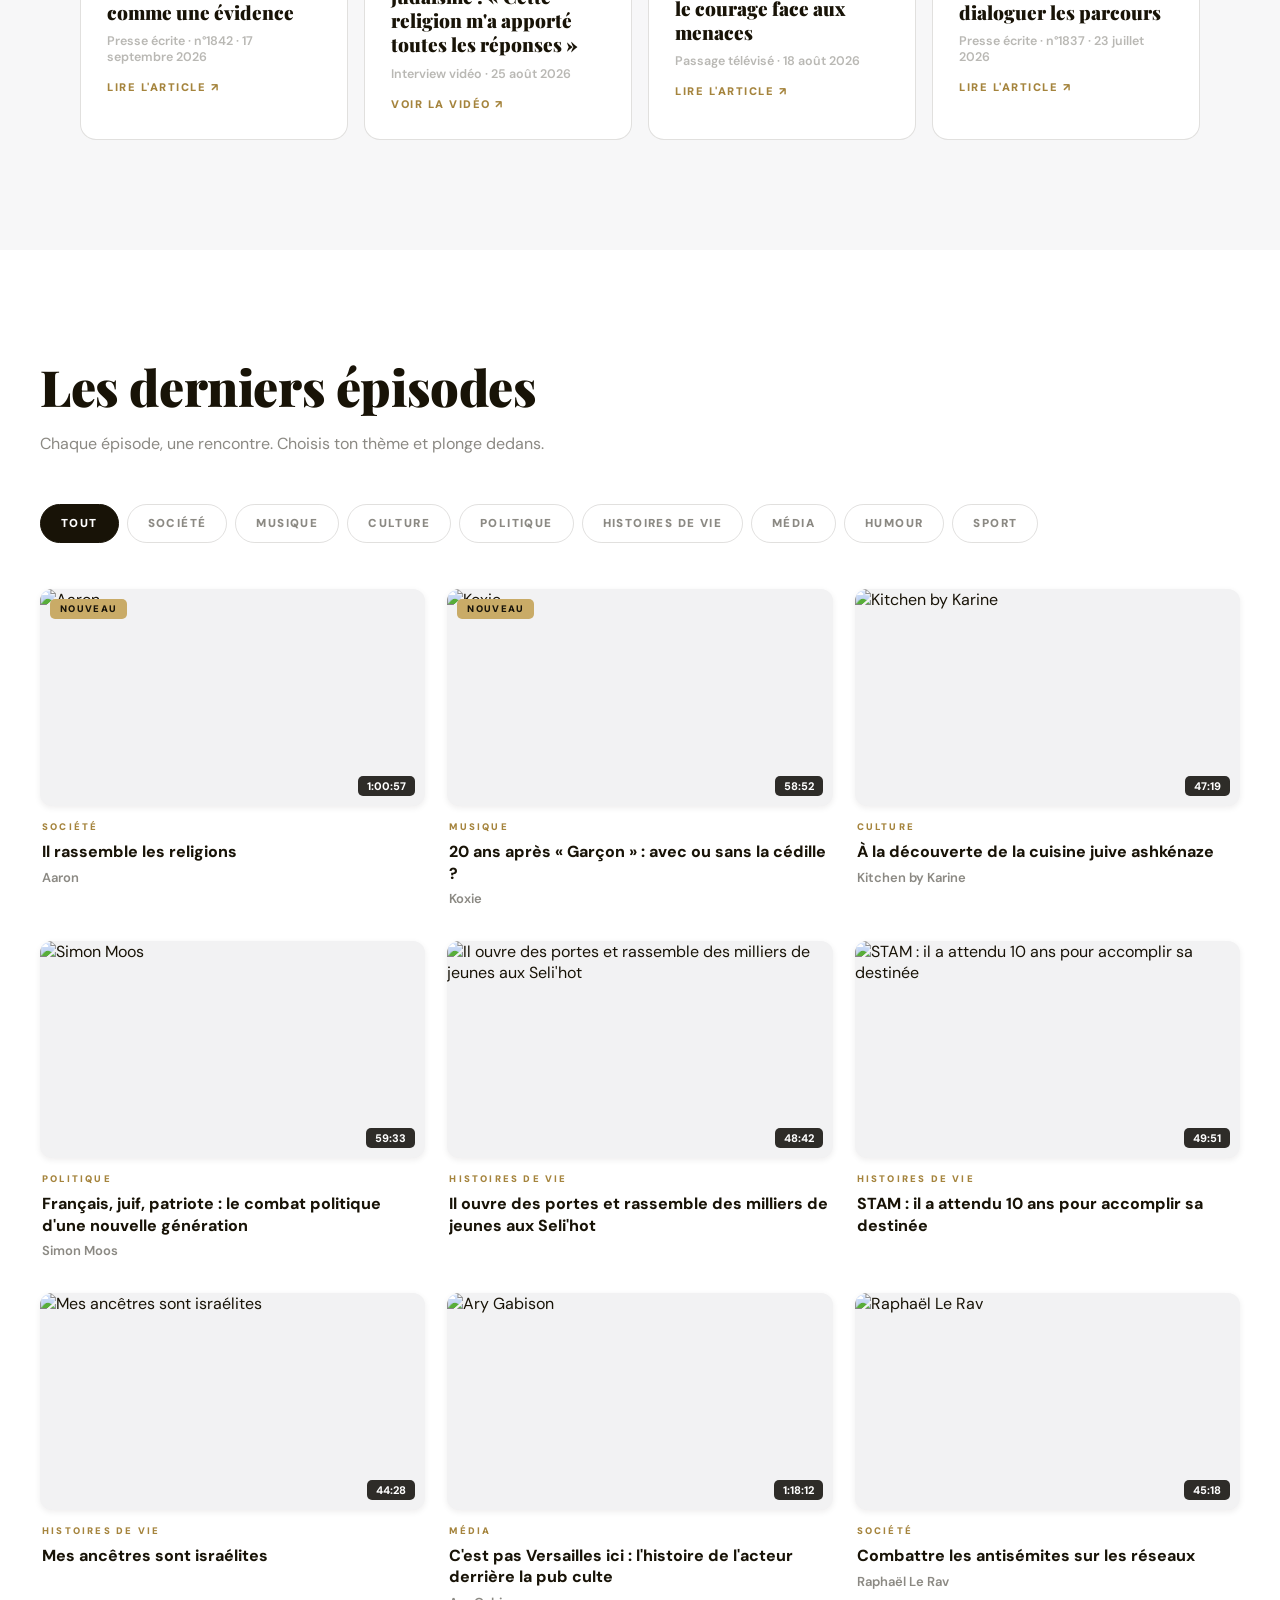
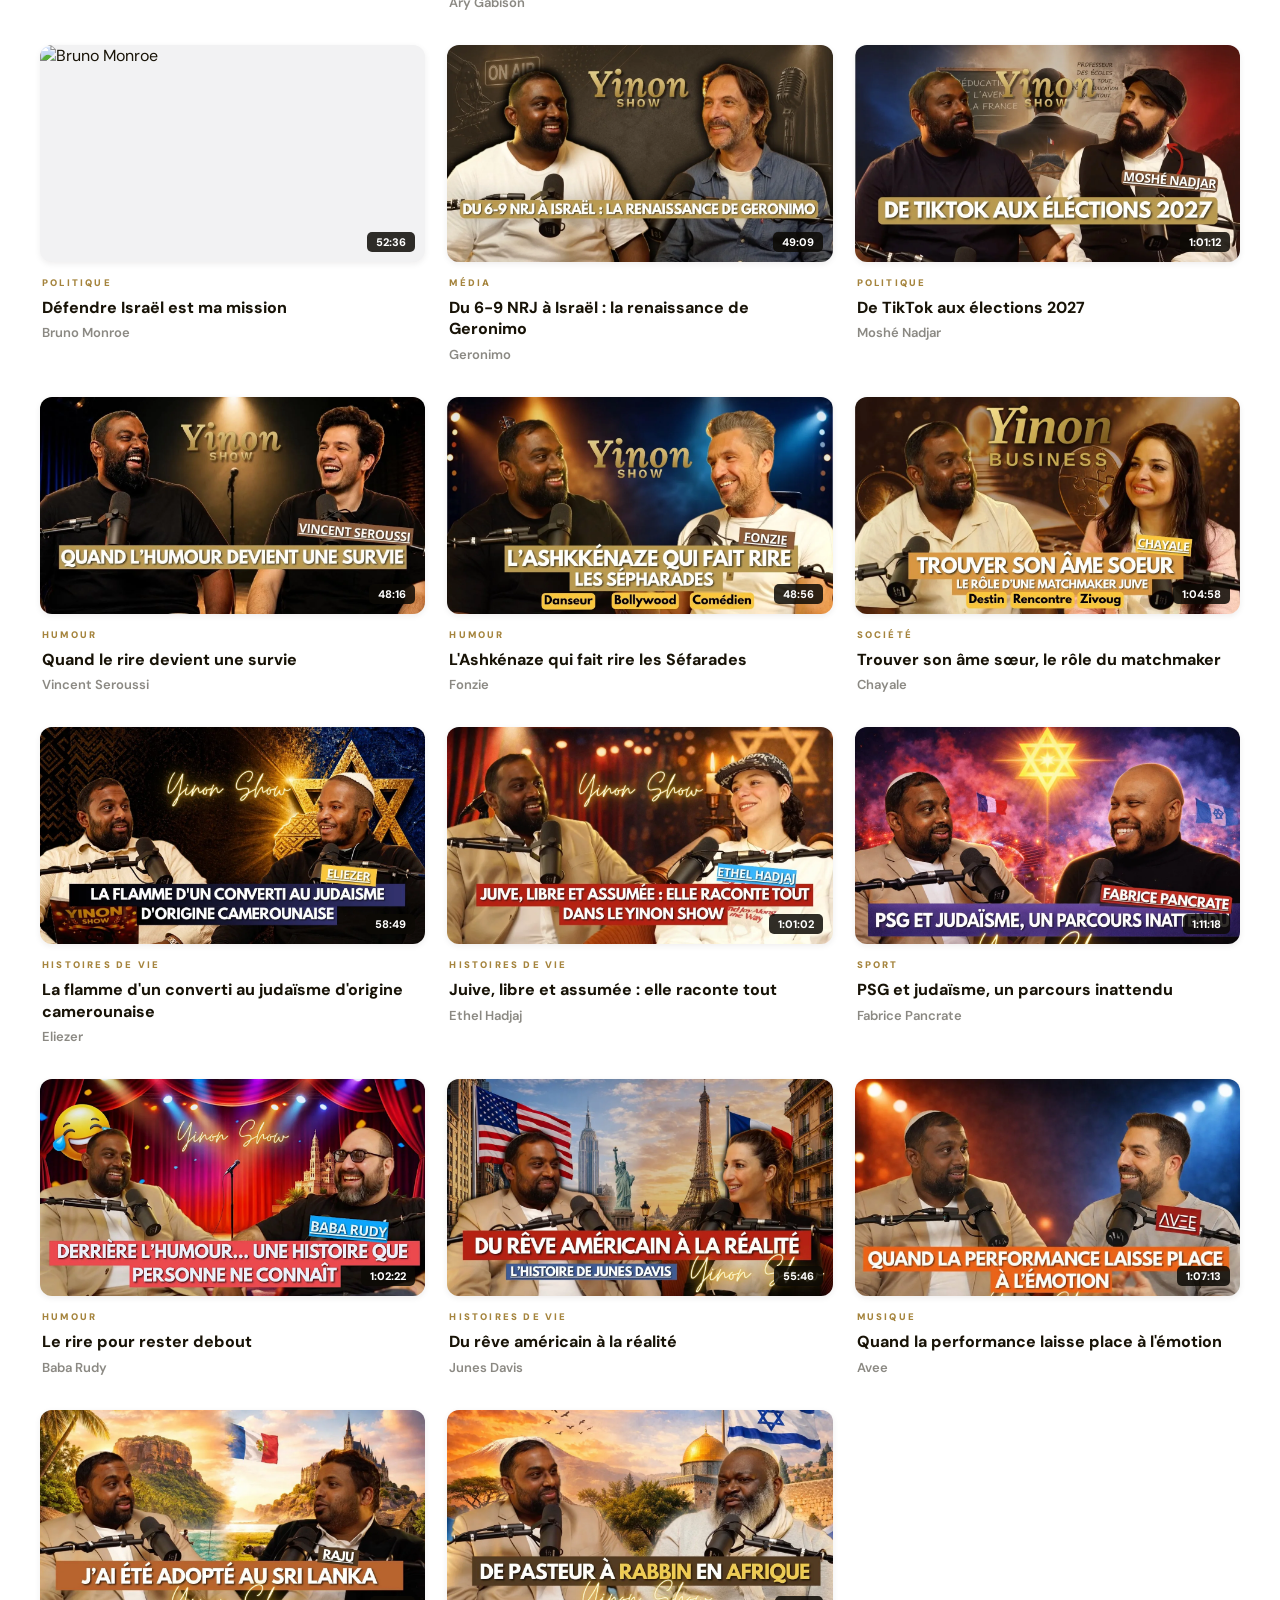
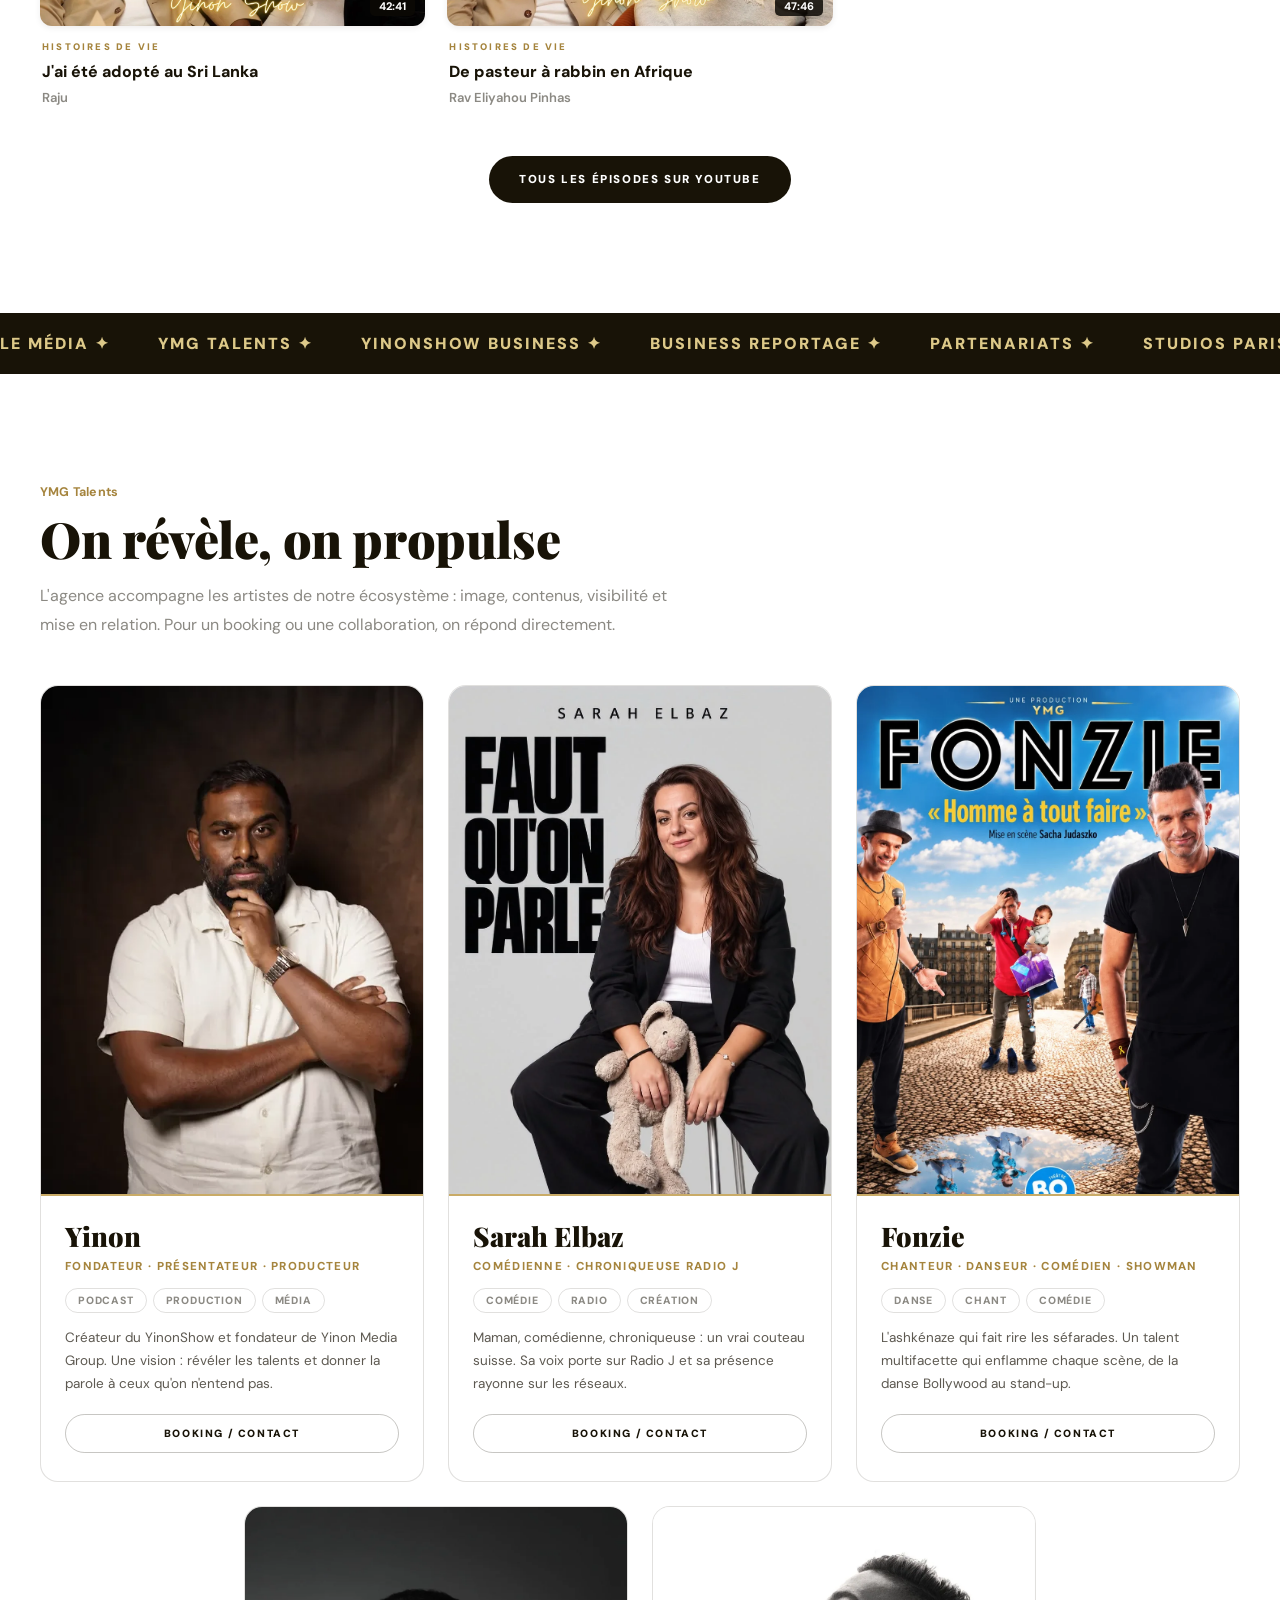
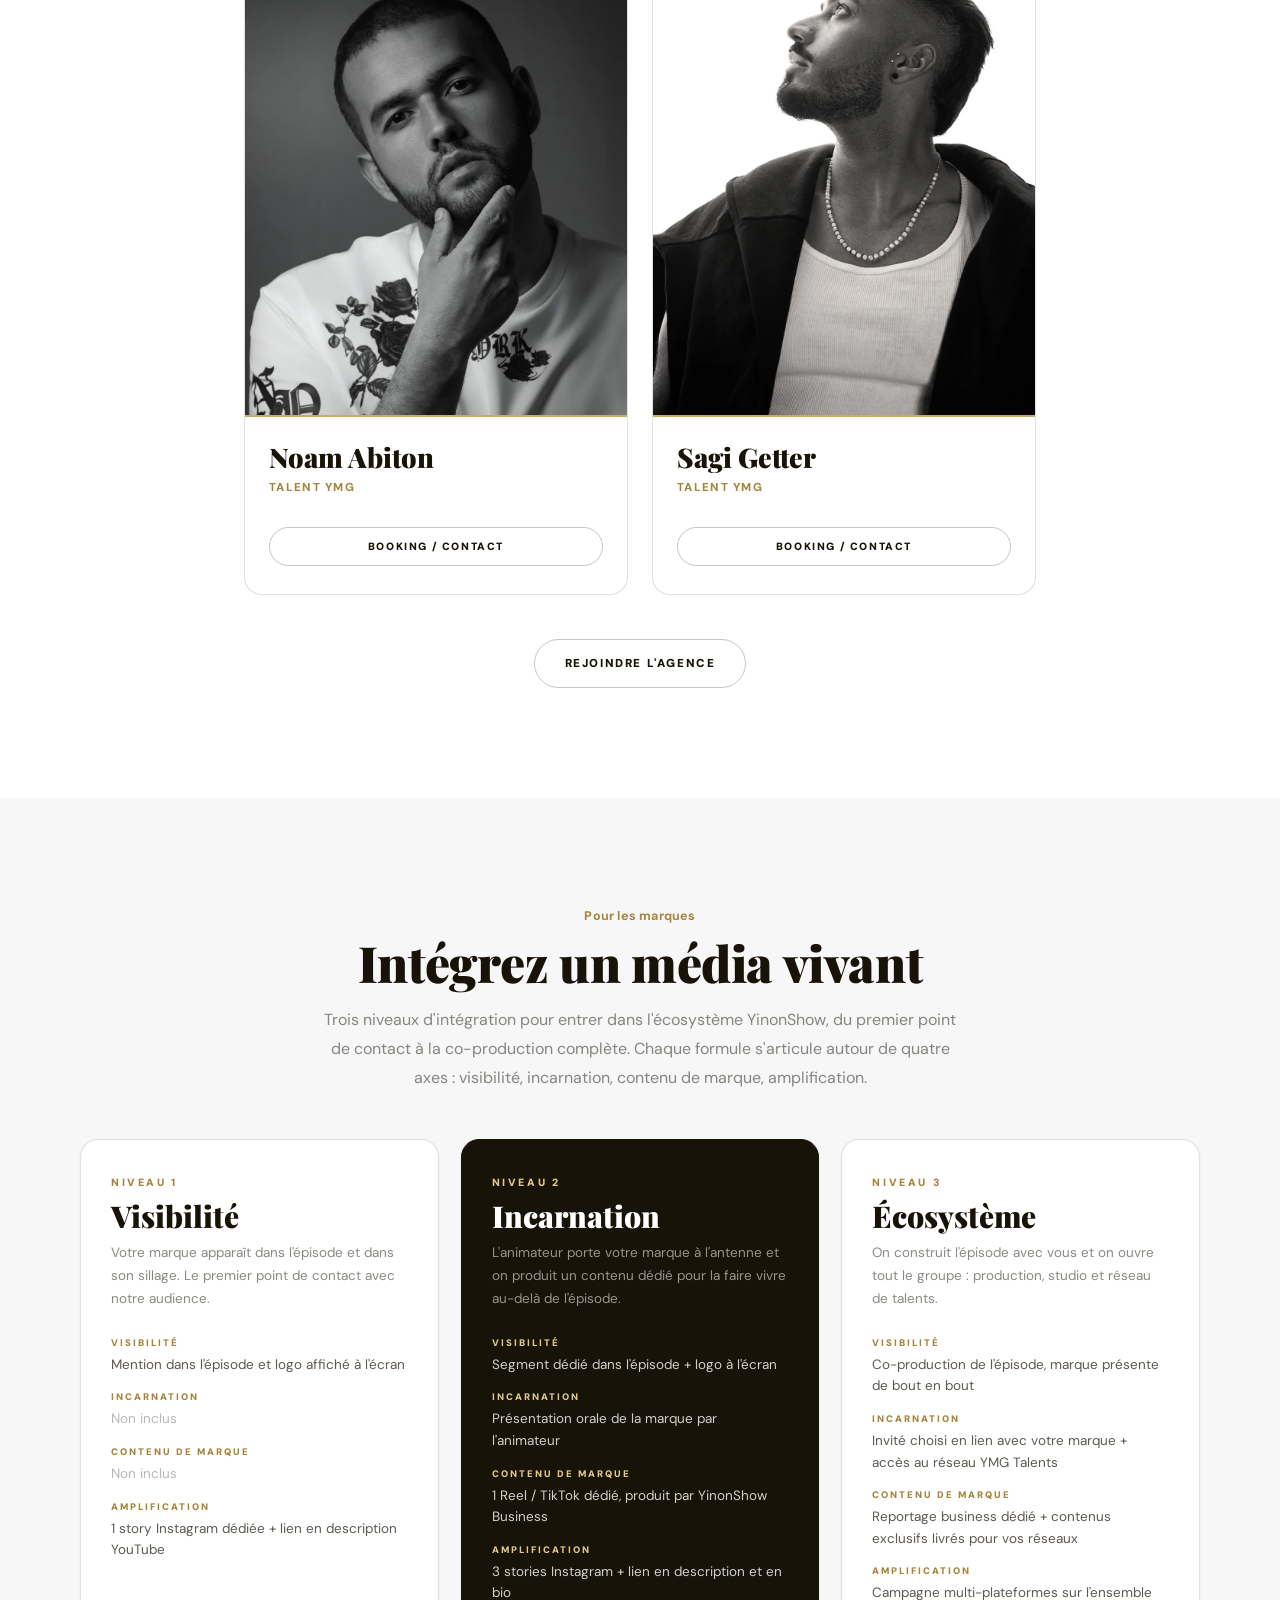
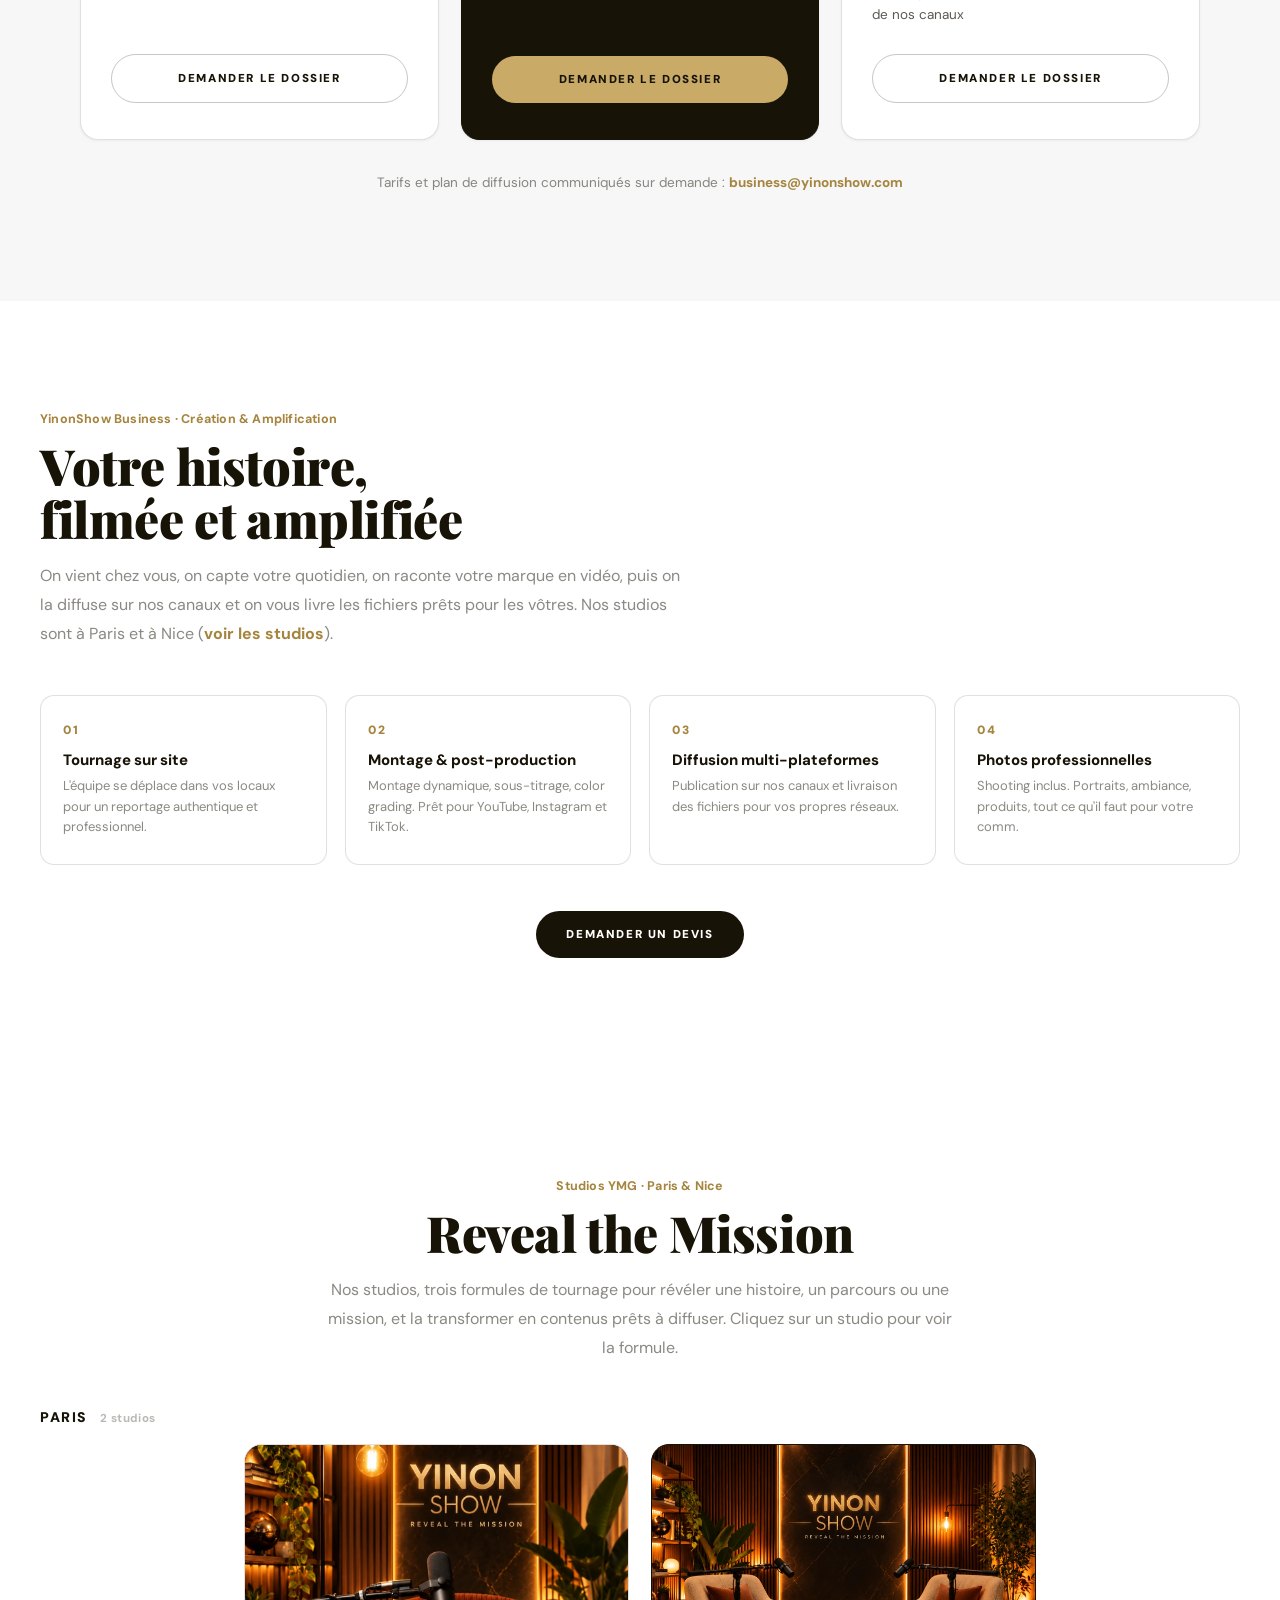
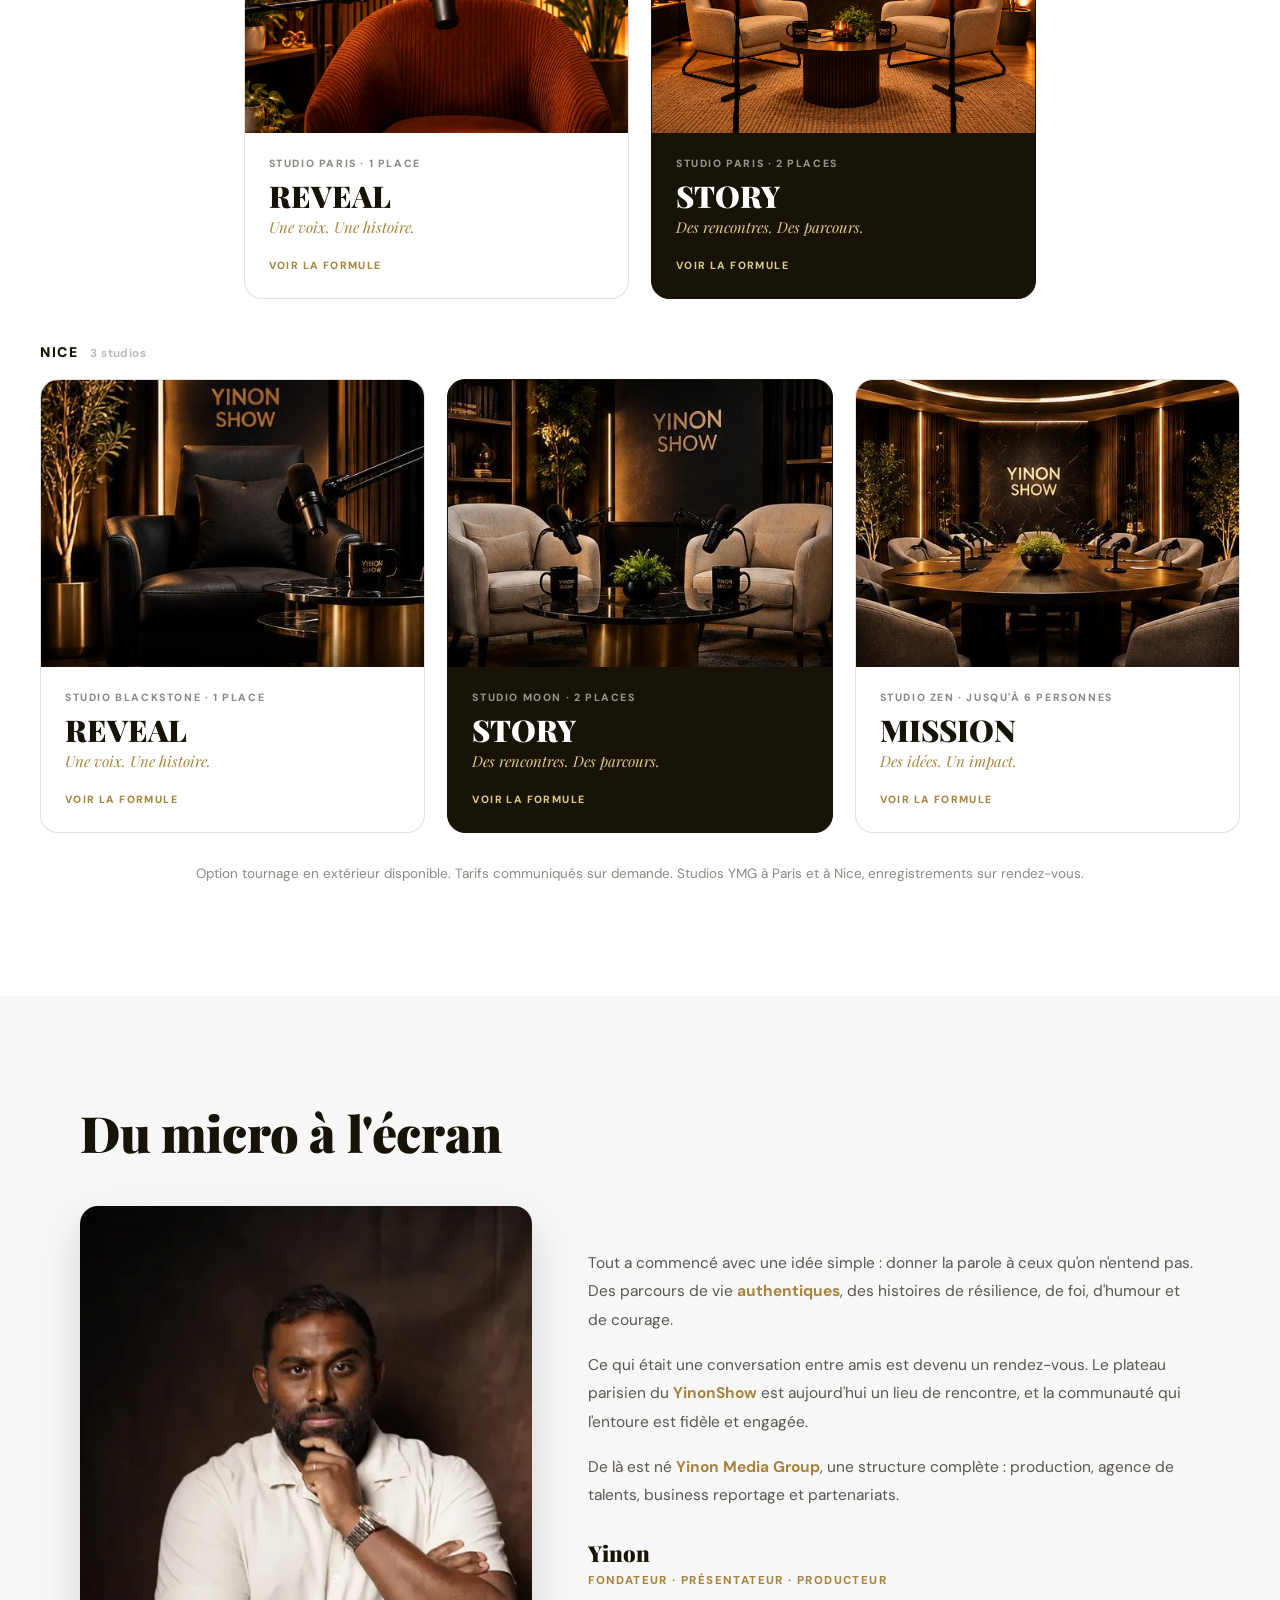
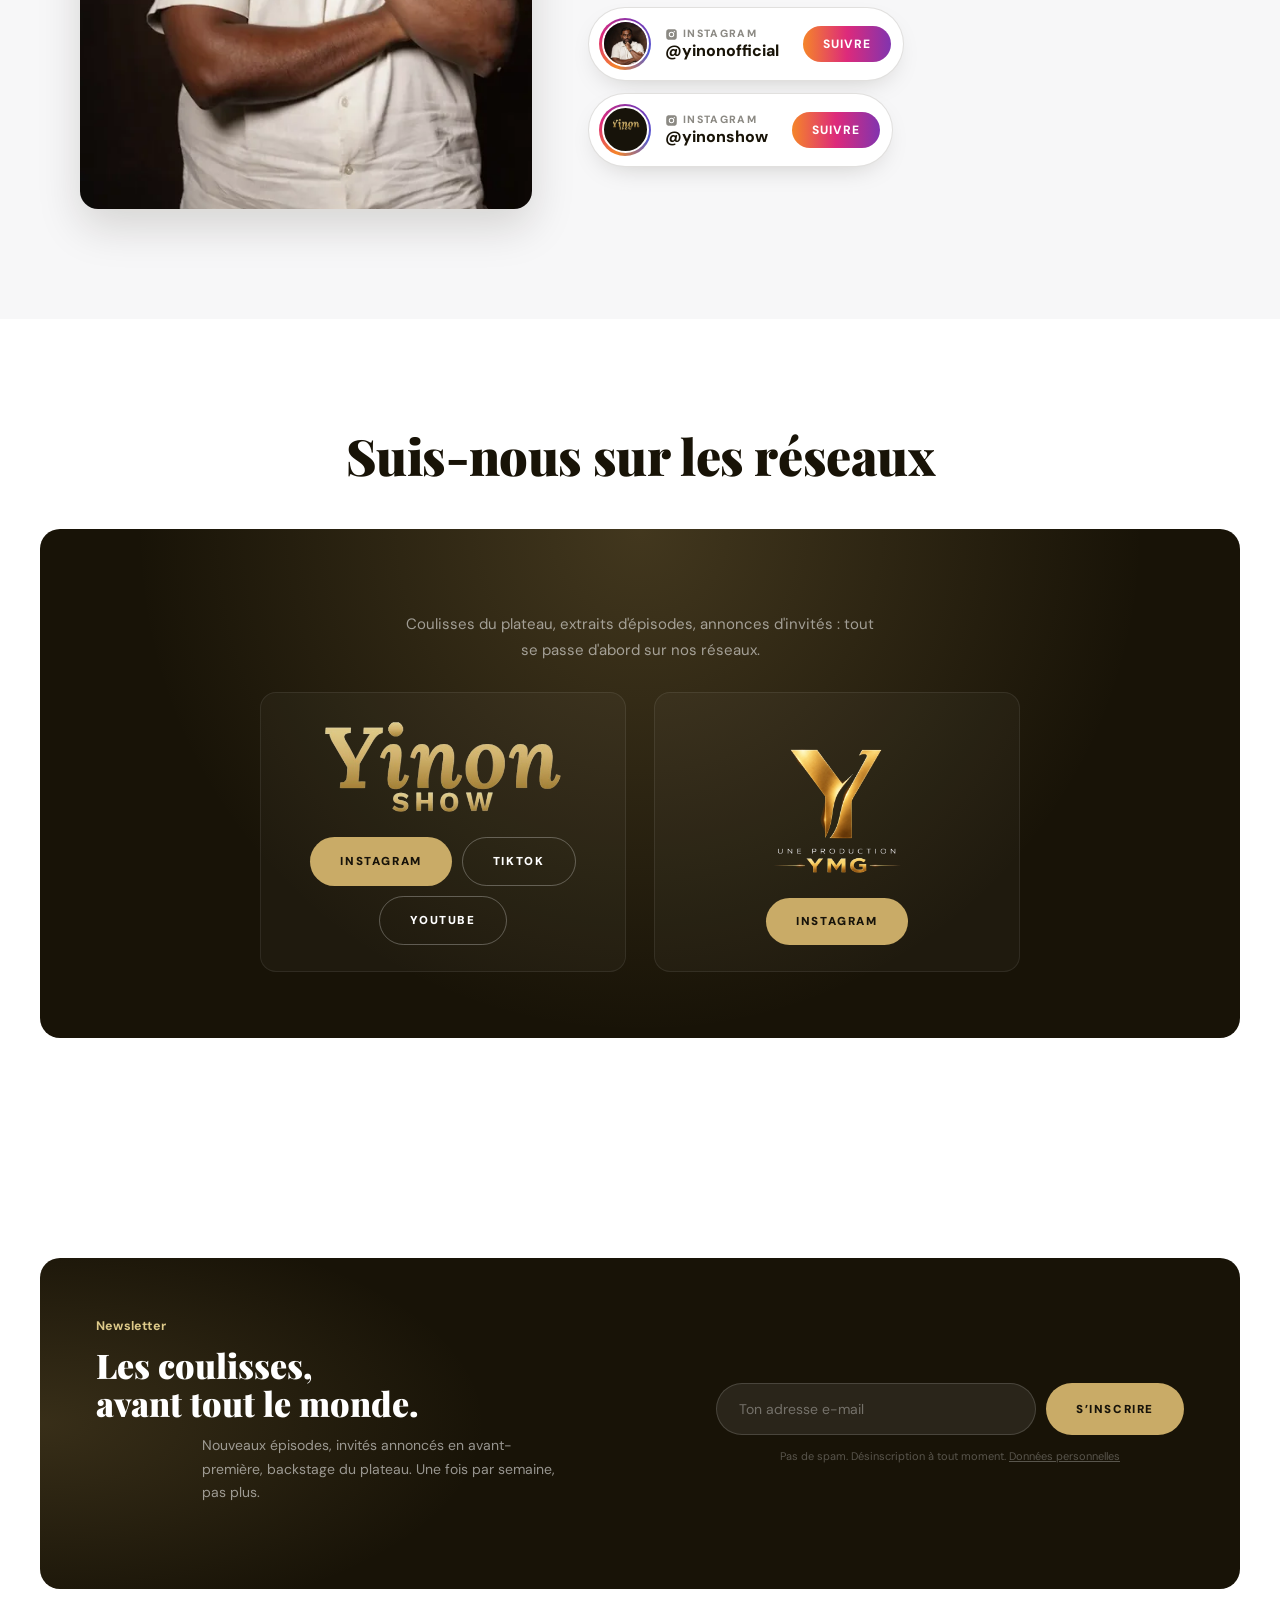
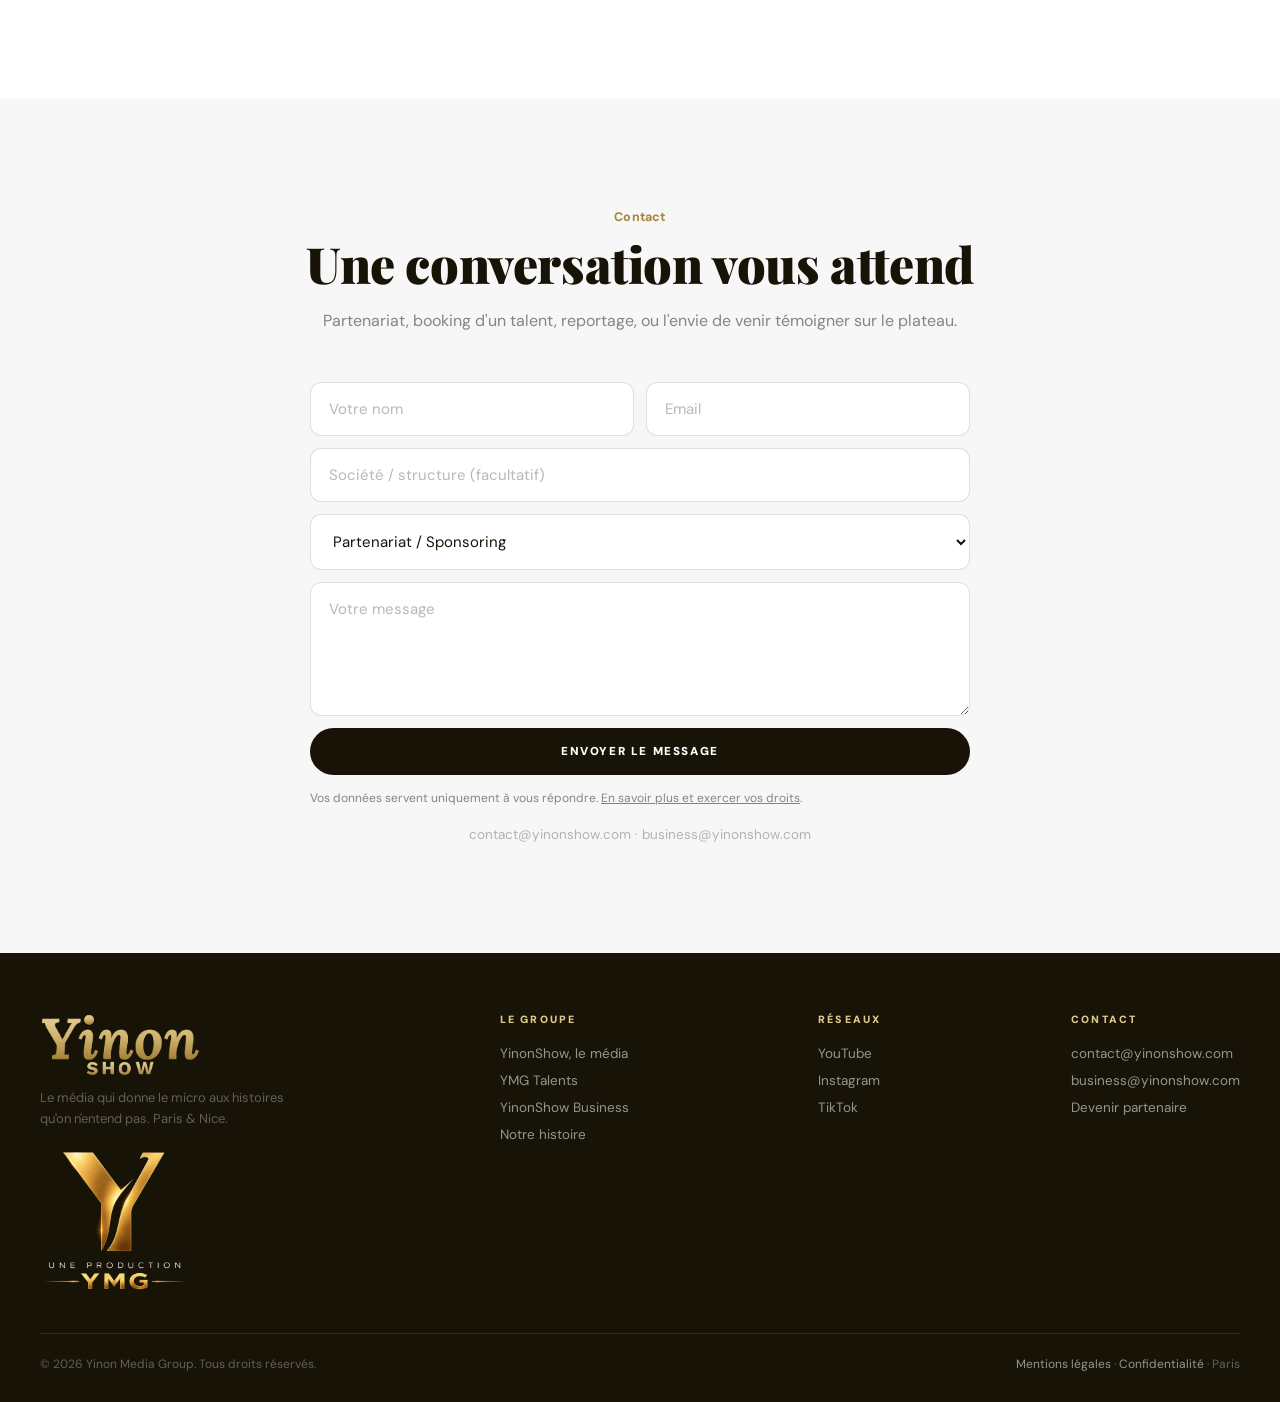
==== commit 35be4d53: "Add files via upload" ====
--- a/index.html
+++ b/index.html
@@ -501,6 +501,7 @@
     <a href="#talents">Talents</a>
     <a href="#marques">Marques</a>
     <a href="#studio">Business</a>
+    <a href="#studios">Studios</a>
     <a href="#contact">Contact</a>
   </nav>
   <a href="#marques" class="hd-cta">Marques &amp; partenaires</a>
@@ -823,7 +824,7 @@
     <span class="kick">YinonShow Business · Création &amp; Amplification</span>
     <h2 class="ttl">Votre histoire,<br>filmée et amplifiée</h2>
     <p class="sub">On vient chez vous, on capte votre quotidien, on raconte votre marque en vidéo,
-    puis on la diffuse sur nos canaux et on vous livre les fichiers prêts pour les vôtres. Nos studios sont à Paris et à Nice.</p>
+    puis on la diffuse sur nos canaux et on vous livre les fichiers prêts pour les vôtres. Nos studios sont à Paris et à Nice (<a href="#studios" style="color:var(--gold-dp);font-weight:700">voir les studios</a>).</p>
   </div>
 
   <div class="steps rv">
@@ -836,6 +837,134 @@
   <div style="text-align:center;margin-top:44px">
     <a href="mailto:business@yinonshow.com?subject=Business%20Reportage%20-%20Demande%20de%20devis" class="btn btn-g">Demander un devis</a>
   </div>
+</section>
+
+<section class="sec" id="studios">
+  <div class="head ctr rv">
+    <span class="kick">Studios YMG · Paris &amp; Nice</span>
+    <h2 class="ttl">Reveal the Mission</h2>
+    <p class="sub">Nos studios, trois formules de tournage pour révéler une histoire, un parcours ou une mission,
+    et la transformer en contenus prêts à diffuser. Cliquez sur un studio pour voir la formule.</p>
+  </div>
+
+  <h3 class="subhead st-city rv">Paris <small>2 studios</small></h3>
+  <div class="sts sts-2">
+    <button type="button" class="st rv" data-studio="reveal" data-label="Formule 01 · Studio Paris · 1 place">
+      <span class="st-ph"><img src="assets/img/studios/paris-solo.webp" alt="Studio YMG Paris, format solo" loading="lazy" style="object-position:center 35%"></span>
+      <span class="st-b">
+        <span class="st-k">Studio Paris · 1 place</span>
+        <span class="st-n">Reveal</span>
+        <span class="st-s">Une voix. Une histoire.</span>
+        <span class="st-f"><i>Voir la formule</i></span>
+      </span>
+    </button>
+    <button type="button" class="st st-dk rv" data-studio="story" data-label="Formule 02 · Studio Paris · 2 places">
+      <span class="st-ph"><img src="assets/img/studios/paris-duo.webp" alt="Studio YMG Paris, format interview" loading="lazy"></span>
+      <span class="st-b">
+        <span class="st-k">Studio Paris · 2 places</span>
+        <span class="st-n">Story</span>
+        <span class="st-s">Des rencontres. Des parcours.</span>
+        <span class="st-f"><i>Voir la formule</i></span>
+      </span>
+    </button>
+  </div>
+
+  <h3 class="subhead st-city rv">Nice <small>3 studios</small></h3>
+  <div class="sts">
+    <button type="button" class="st rv" data-studio="reveal" data-label="Formule 01 · Studio Blackstone · 1 place">
+      <span class="st-ph"><img src="assets/img/studios/blackstone.jpg" alt="Studio Blackstone" loading="lazy"></span>
+      <span class="st-b">
+        <span class="st-k">Studio Blackstone · 1 place</span>
+        <span class="st-n">Reveal</span>
+        <span class="st-s">Une voix. Une histoire.</span>
+        <span class="st-f"><i>Voir la formule</i></span>
+      </span>
+    </button>
+    <button type="button" class="st st-dk rv" data-studio="story" data-label="Formule 02 · Studio Moon · 2 places">
+      <span class="st-ph"><img src="assets/img/studios/moon.jpg" alt="Studio Moon" loading="lazy"></span>
+      <span class="st-b">
+        <span class="st-k">Studio Moon · 2 places</span>
+        <span class="st-n">Story</span>
+        <span class="st-s">Des rencontres. Des parcours.</span>
+        <span class="st-f"><i>Voir la formule</i></span>
+      </span>
+    </button>
+    <button type="button" class="st rv" data-studio="mission" data-label="Formule 03 · Studio Zen · jusqu'à 6 personnes">
+      <span class="st-ph"><img src="assets/img/studios/zen.jpg" alt="Studio Zen" loading="lazy"></span>
+      <span class="st-b">
+        <span class="st-k">Studio Zen · jusqu'à 6 personnes</span>
+        <span class="st-n">Mission</span>
+        <span class="st-s">Des idées. Un impact.</span>
+        <span class="st-f"><i>Voir la formule</i></span>
+      </span>
+    </button>
+  </div>
+
+  <p class="st-note rv">Option tournage en extérieur disponible. Tarifs communiqués sur demande.
+  Studios YMG à Paris et à Nice, enregistrements sur rendez-vous.</p>
+
+  <dialog class="stm" id="stm-reveal">
+    <button type="button" class="stm-x" aria-label="Fermer">&times;</button>
+    <img class="stm-ph" src="assets/img/studios/blackstone.jpg" alt="Studio Blackstone">
+    <div class="stm-b">
+      <span class="st-k">Formule 01 · Studio Blackstone · 1 place</span>
+      <h3 class="stm-n">Reveal</h3>
+      <p class="st-s">Une voix. Une histoire.</p>
+      <p class="stm-d">Prenez la parole face caméra pour partager votre expérience, présenter votre activité
+      ou transmettre un message qui vous tient à cœur.</p>
+      <ul class="stm-l">
+        <li>Tournage individuel de 30 min</li>
+        <li>Préparation éditoriale des questions</li>
+        <li>Captation audiovisuelle professionnelle</li>
+        <li>Montage de 3 Reels format vertical</li>
+      </ul>
+      <p class="stm-i">Idéal pour : entrepreneurs, artistes, créateurs de contenu et personnalités.</p>
+      <p class="stm-q">« Make your voice heard. »</p>
+      <a href="mailto:business@yinonshow.com?subject=Studio%20Blackstone%20-%20Formule%20Reveal" class="btn btn-g">Demander un devis</a>
+    </div>
+  </dialog>
+
+  <dialog class="stm" id="stm-story">
+    <button type="button" class="stm-x" aria-label="Fermer">&times;</button>
+    <img class="stm-ph" src="assets/img/studios/moon.jpg" alt="Studio Moon">
+    <div class="stm-b">
+      <span class="st-k">Formule 02 · Studio Moon · 2 places</span>
+      <h3 class="stm-n">Story</h3>
+      <p class="st-s">Des rencontres. Des parcours.</p>
+      <p class="stm-d">Devenez l'invité du Yinon Show pour une conversation privilégiée avec Yinon :
+      sincère et approfondie, pour donner du sens à votre mission.</p>
+      <ul class="stm-l">
+        <li>Interview d'1 heure avec Yinon</li>
+        <li>Préparation éditoriale personnalisée</li>
+        <li>Épisode complet sur YouTube, Spotify et Apple Podcasts</li>
+        <li>3 Reels et un teaser officiel</li>
+      </ul>
+      <p class="stm-i">Idéal pour : entrepreneurs, artistes, personnalités publiques, auteurs et porteurs de projets.</p>
+      <p class="stm-q">« Every story deserves to be told. »</p>
+      <a href="mailto:business@yinonshow.com?subject=Studio%20Moon%20-%20Formule%20Story" class="btn btn-g">Demander un devis</a>
+    </div>
+  </dialog>
+
+  <dialog class="stm" id="stm-mission">
+    <button type="button" class="stm-x" aria-label="Fermer">&times;</button>
+    <img class="stm-ph" src="assets/img/studios/zen.jpg" alt="Studio Zen">
+    <div class="stm-b">
+      <span class="st-k">Formule 03 · Studio Zen · jusqu'à 6 personnes</span>
+      <h3 class="stm-n">Mission</h3>
+      <p class="st-s">Des idées. Un impact.</p>
+      <p class="stm-d">Une véritable production média pour mettre en lumière votre vision, vos engagements
+      et celles et ceux qui contribuent à votre réussite.</p>
+      <ul class="stm-l">
+        <li>Tournage jusqu'à 1 h 30, jusqu'à 6 personnes</li>
+        <li>Interview ou table ronde animée par Yinon</li>
+        <li>Shooting photo professionnel</li>
+        <li>Épisode complet, 6 extraits, teaser et kit média</li>
+      </ul>
+      <p class="stm-i">Idéal pour : dirigeants, entreprises, associations, collectifs et équipes.</p>
+      <p class="stm-q">« Bring your vision to life. »</p>
+      <a href="mailto:business@yinonshow.com?subject=Studio%20Zen%20-%20Formule%20Mission" class="btn btn-g">Demander un devis</a>
+    </div>
+  </dialog>
 </section>
 
 <section class="sec sec-alt" id="histoire">
@@ -1007,6 +1136,7 @@
   </div>
 </div>
 
+<script src="assets/js/studios.js"></script>
 <script src="assets/js/newsletter.js"></script>
 </body>
 </html>
--- a/assets/css/style.css
+++ b/assets/css/style.css
@@ -406,3 +406,44 @@
 .nl-hp{position:absolute;left:-9999px;width:1px;height:1px;opacity:0}
 .nl-msg{font-weight:700;font-size:15px;line-height:1.5;color:var(--gold-dp);padding:14px 0}
 .on-dark .nl-msg,#newsletter .nl-msg{color:var(--gold-lt)}
+
+.sts{display:grid;grid-template-columns:repeat(3,1fr);gap:22px}
+.st{display:flex;flex-direction:column;text-align:left;font-family:inherit;color:var(--ink);background:var(--card);
+  border:1px solid var(--line);border-radius:18px;overflow:hidden;padding:0;cursor:pointer;transition:.4s cubic-bezier(.2,.8,.2,1)}
+.st:hover{transform:translateY(-6px);box-shadow:0 20px 44px rgba(24,19,7,.13)}
+.st-dk{background:var(--ink);border-color:var(--ink);color:#fff}
+.st-ph{display:block;aspect-ratio:4/3;overflow:hidden;background:#17130A}
+.st-ph img{width:100%;height:100%;object-fit:cover;transition:transform .7s cubic-bezier(.2,.8,.2,1)}
+.st:hover .st-ph img{transform:scale(1.05)}
+.st-b{display:flex;flex-direction:column;padding:24px 24px 26px;flex:1}
+.st-k{font-size:10.5px;font-weight:800;letter-spacing:1.6px;text-transform:uppercase;color:var(--ink50)}
+.st-dk .st-k{color:var(--w55)}
+.st-n{font-family:'Playfair Display',serif;font-weight:900;font-size:30px;line-height:1.1;margin-top:10px;text-transform:uppercase}
+.st-s{font-family:'Playfair Display',serif;font-style:italic;font-size:15px;color:var(--gold-dp);margin-top:4px}
+.st-dk .st-s{color:var(--gold-lt)}
+.st-f{display:flex;align-items:baseline;gap:6px;margin-top:22px;font-size:11px;font-weight:800;color:var(--ink50)}
+.st-f b{font-family:'Playfair Display',serif;font-weight:900;font-size:26px;color:var(--ink)}
+.st-dk .st-f{color:var(--w55)}.st-dk .st-f b{color:#fff}
+.st-f i{font-style:normal;font-size:10.5px;letter-spacing:1.4px;text-transform:uppercase;color:var(--gold-dp)}
+.st-dk .st-f i{color:var(--gold-lt)}
+.st-note{text-align:center;margin-top:30px;font-size:13.5px;line-height:1.7;color:var(--ink50)}
+.st-note b{color:var(--gold-dp)}
+.sts-2{grid-template-columns:repeat(2,1fr);max-width:calc((100% - 44px) * 2 / 3 + 22px);margin:0 auto}
+.st-city{margin-top:44px}.head+.st-city{margin-top:0}
+@media(max-width:980px){.sts{grid-template-columns:1fr;max-width:440px;margin:0 auto}.sts-2{max-width:440px}}
+
+.stm{border:0;padding:0;border-radius:20px;max-width:520px;width:calc(100% - 32px);max-height:calc(100svh - 32px);
+  margin:auto;background:var(--card);color:var(--ink);box-shadow:0 24px 64px rgba(24,19,7,.3)}
+.stm::backdrop{background:rgba(0,0,0,.6);backdrop-filter:blur(4px)}
+.stm-x{position:absolute;top:12px;right:12px;z-index:2;width:38px;height:38px;border-radius:50%;border:0;cursor:pointer;
+  background:rgba(255,255,255,.92);color:var(--ink);font-size:24px;line-height:1}
+.stm-ph{width:100%;aspect-ratio:16/9;object-fit:cover}
+.stm-b{padding:26px 30px 30px;display:flex;flex-direction:column}
+.stm-n{font-family:'Playfair Display',serif;font-weight:900;font-size:34px;line-height:1.1;margin-top:10px;text-transform:uppercase}
+.stm-d{margin-top:12px;font-size:14px;line-height:1.7;color:var(--ink70)}
+.stm-l{list-style:none;margin-top:16px;display:flex;flex-direction:column;gap:8px}
+.stm-l li{position:relative;padding-left:18px;font-size:14px;line-height:1.5}
+.stm-l li::before{content:'';position:absolute;left:0;top:.6em;width:8px;height:8px;border-radius:50%;background:var(--gold)}
+.stm-i{margin-top:18px;font-size:12.5px;line-height:1.6;color:var(--ink50)}
+.stm-q{margin:8px 0 22px;font-family:'Playfair Display',serif;font-style:italic;font-size:15px}
+@media(max-width:500px){.stm-b{padding:22px 20px 24px}}
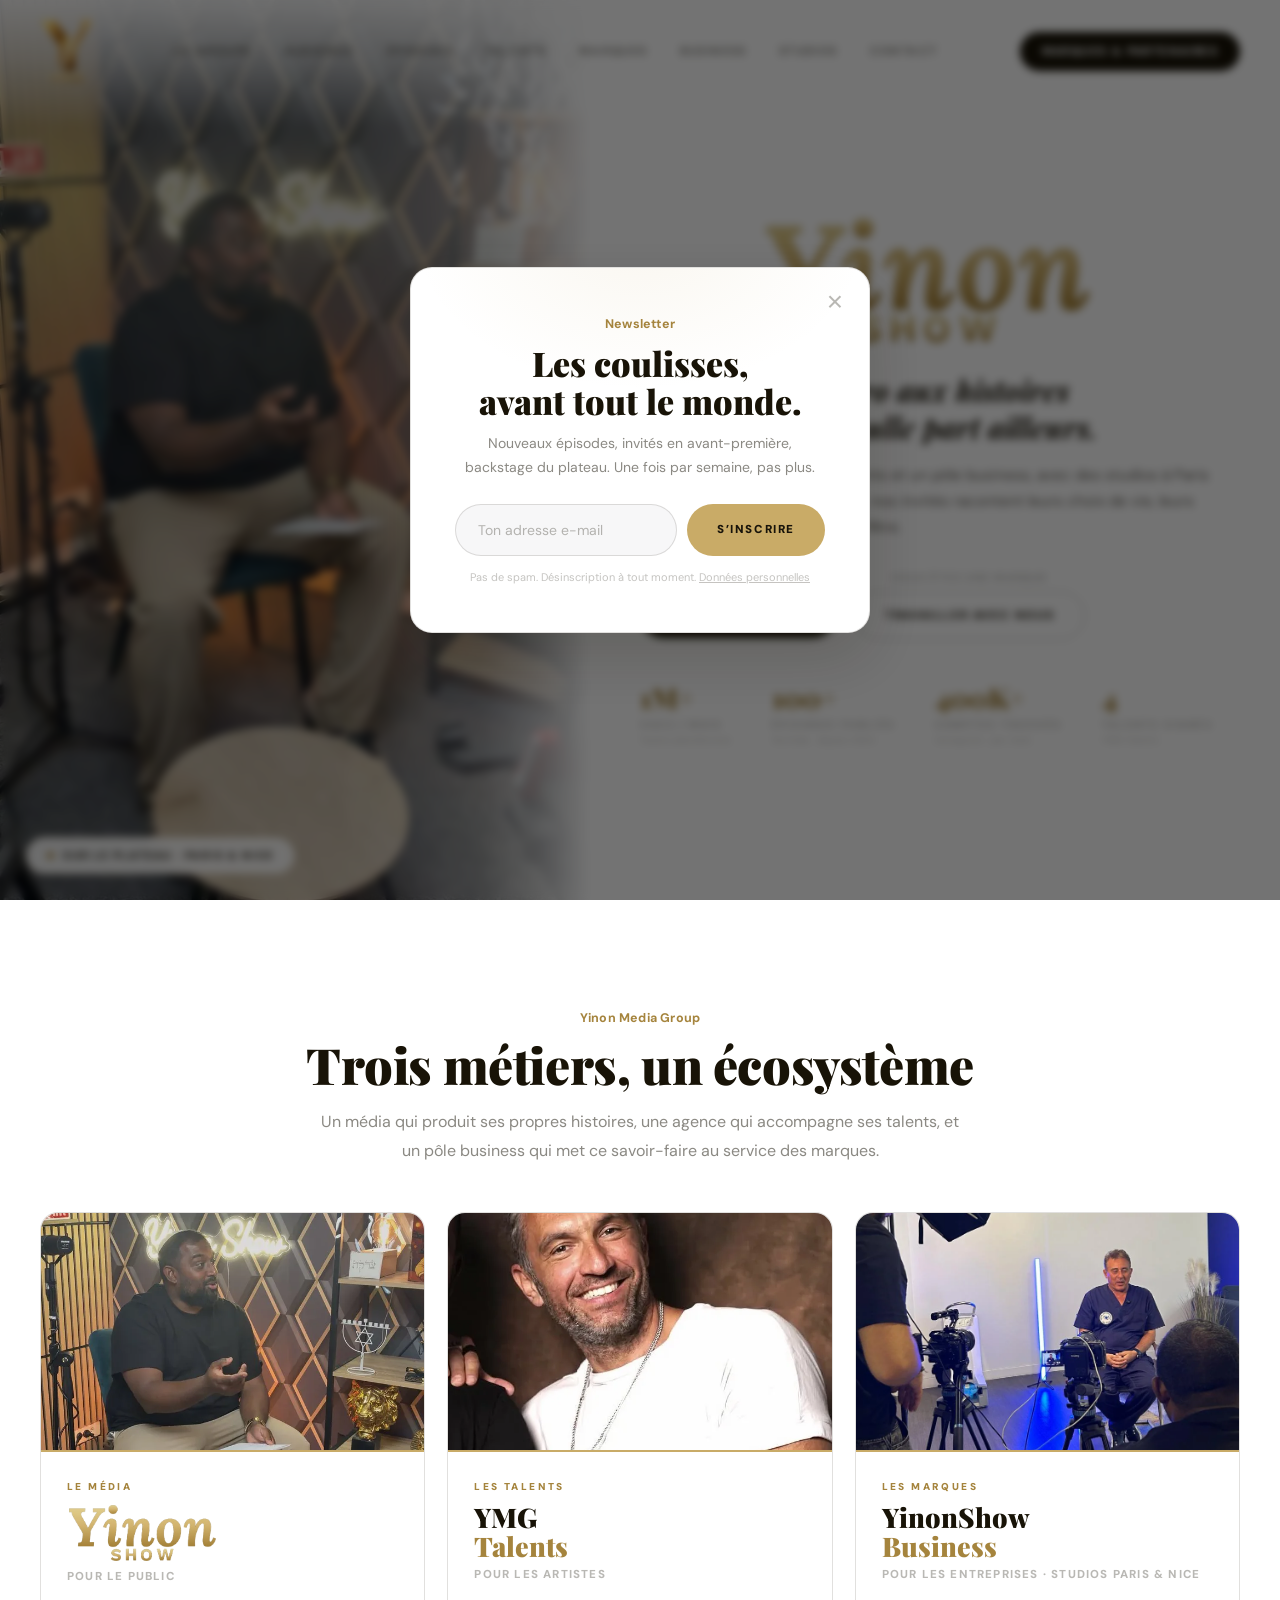
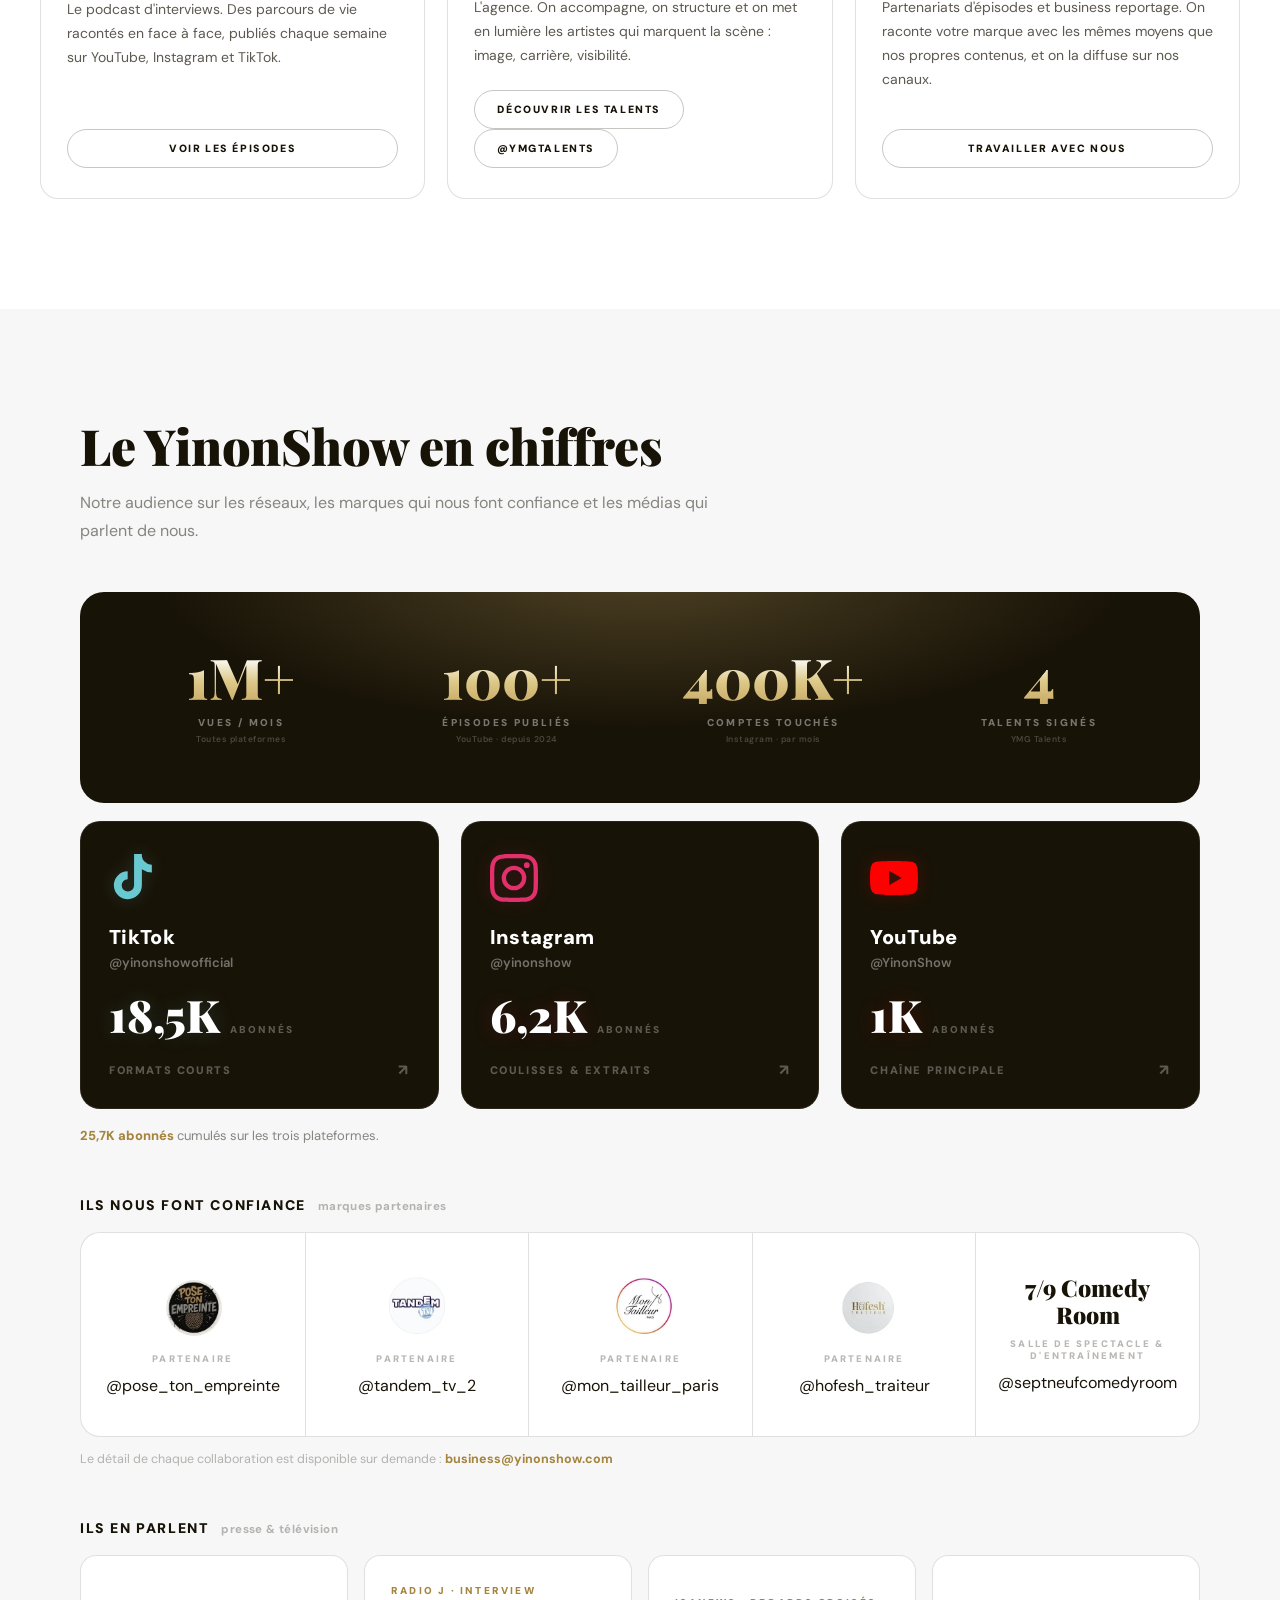
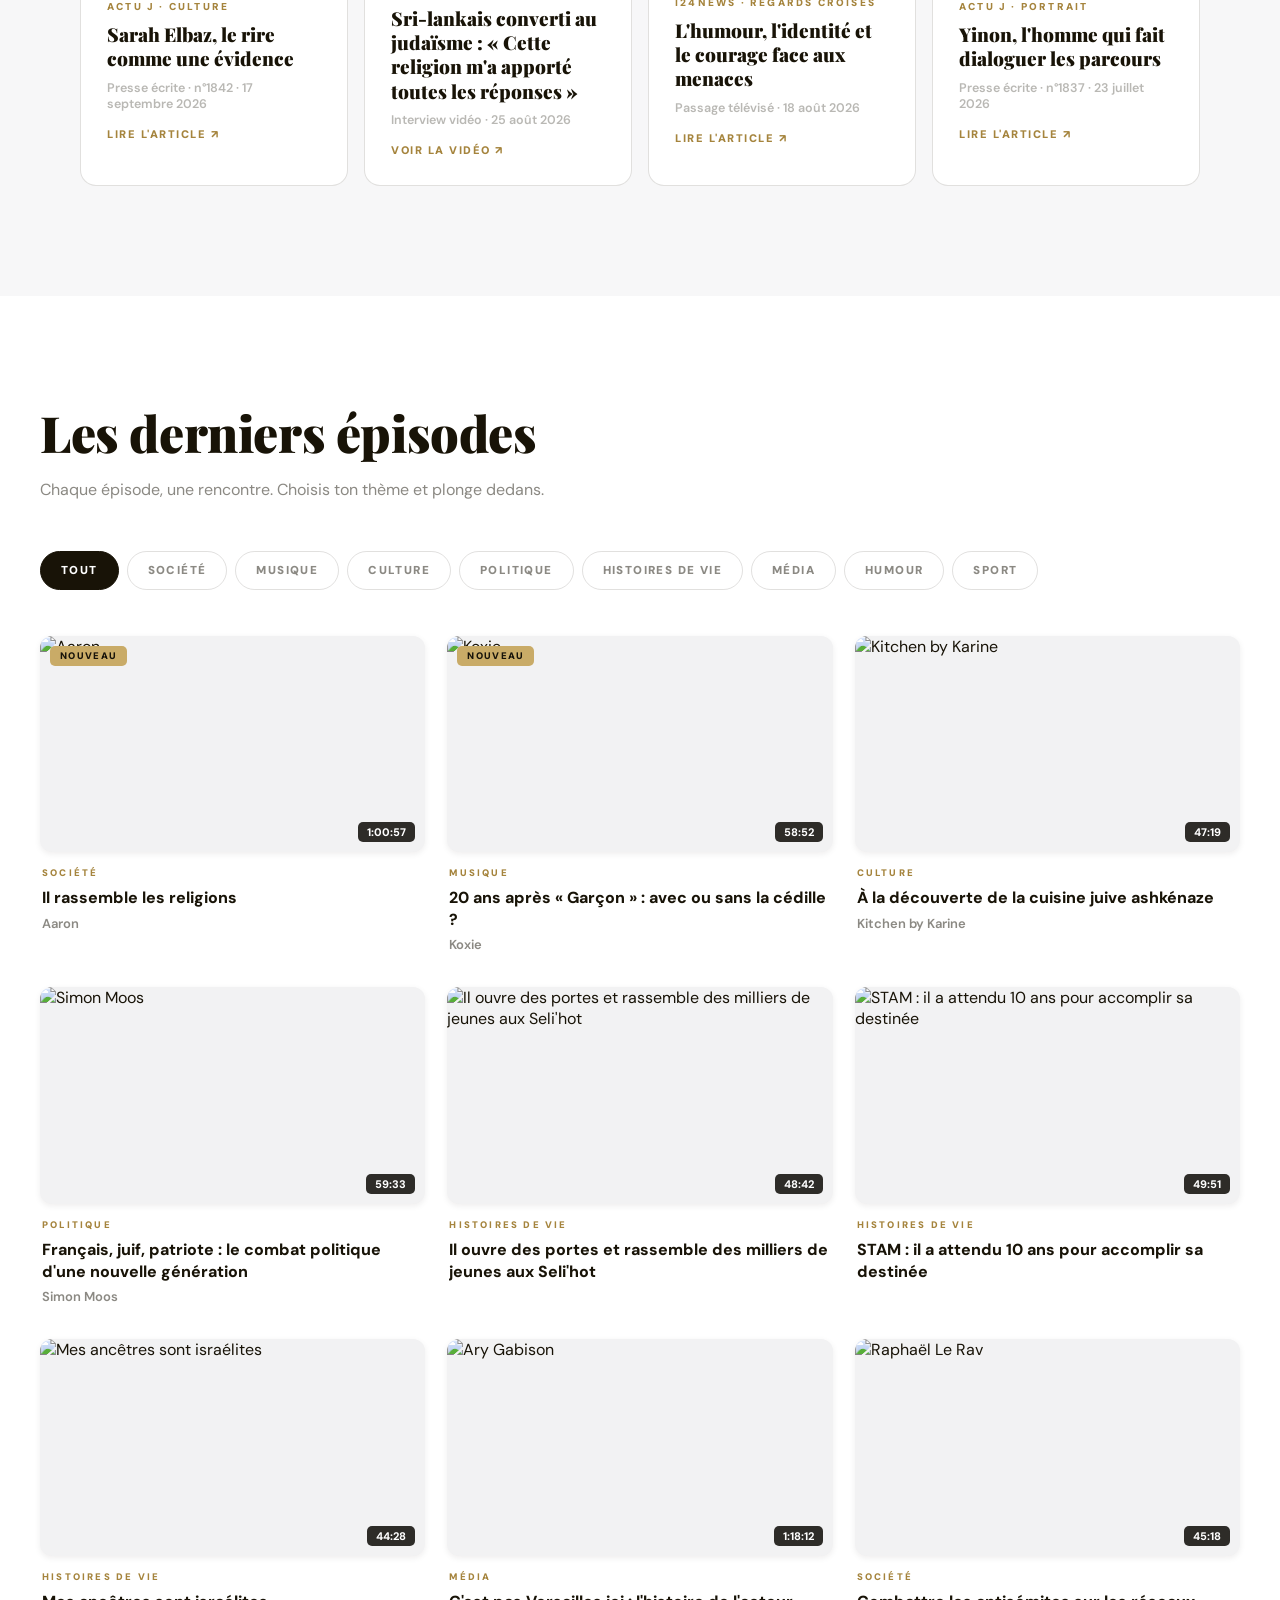
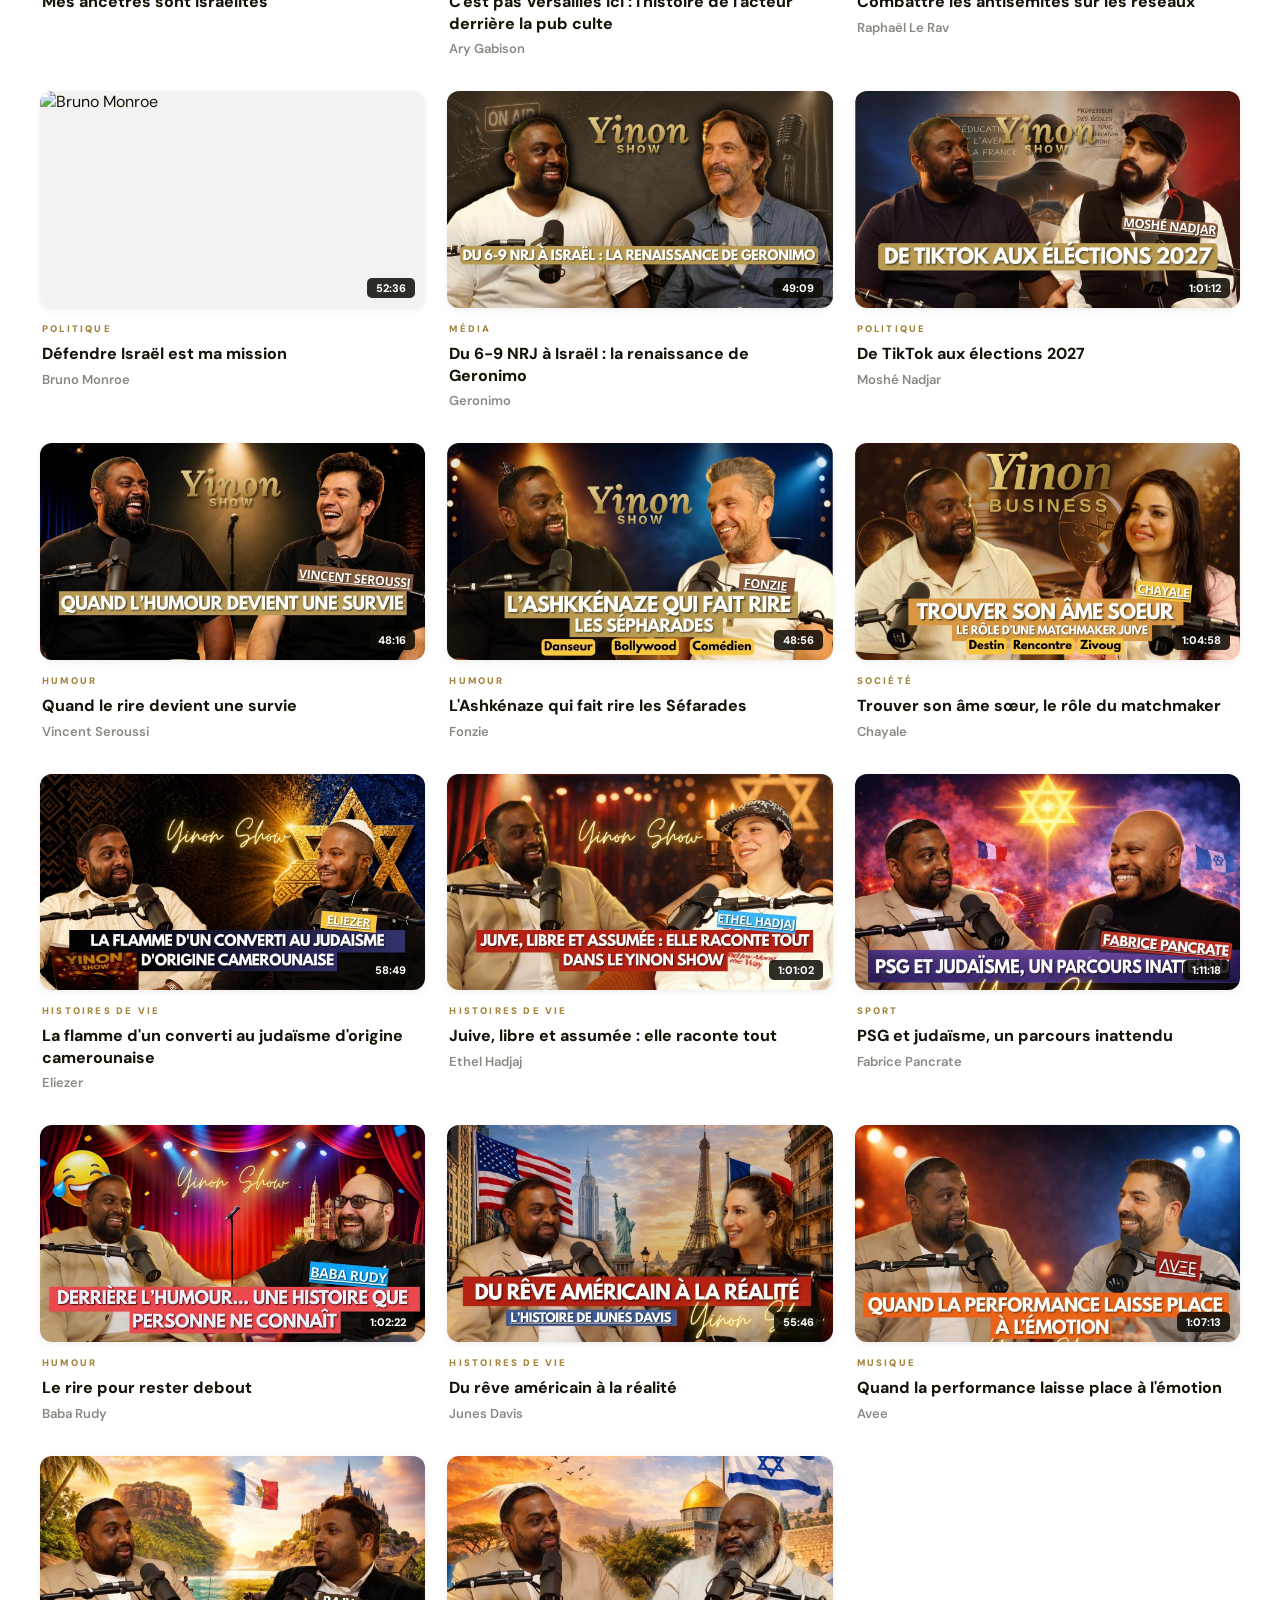
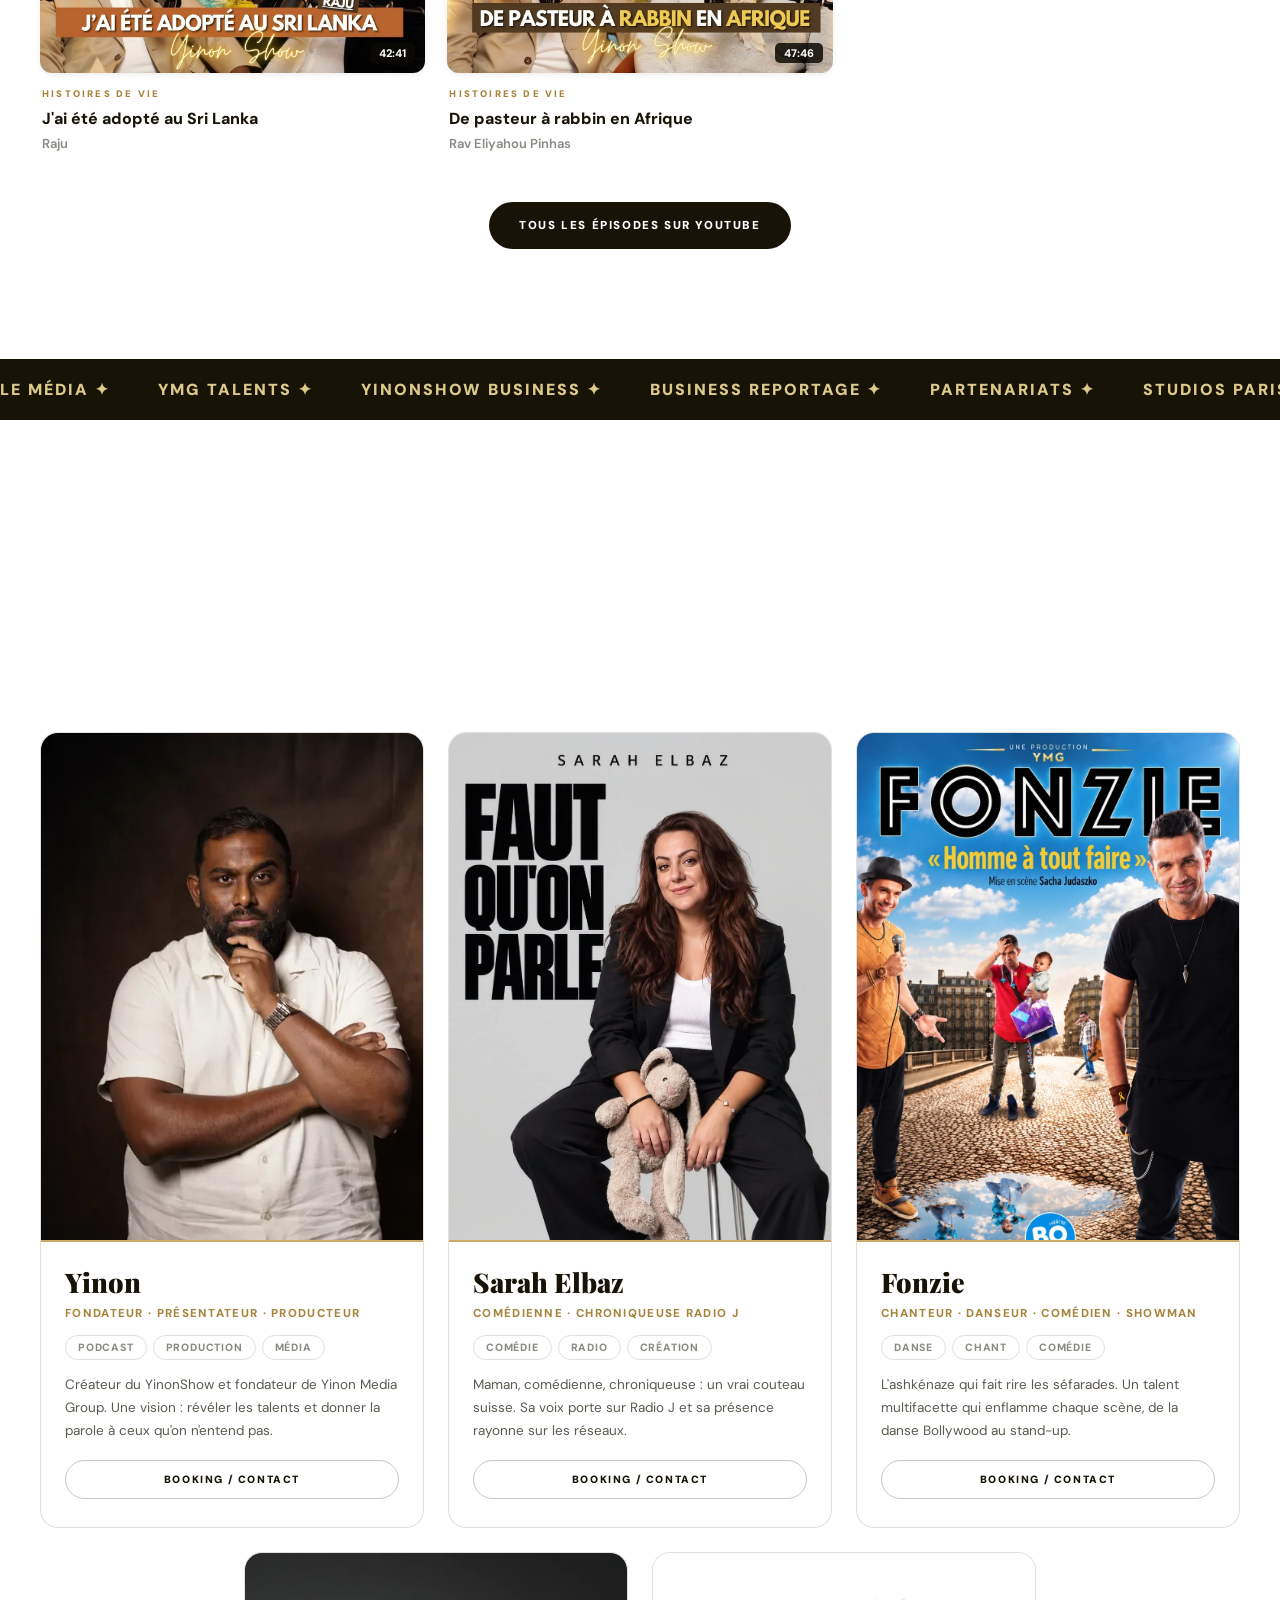
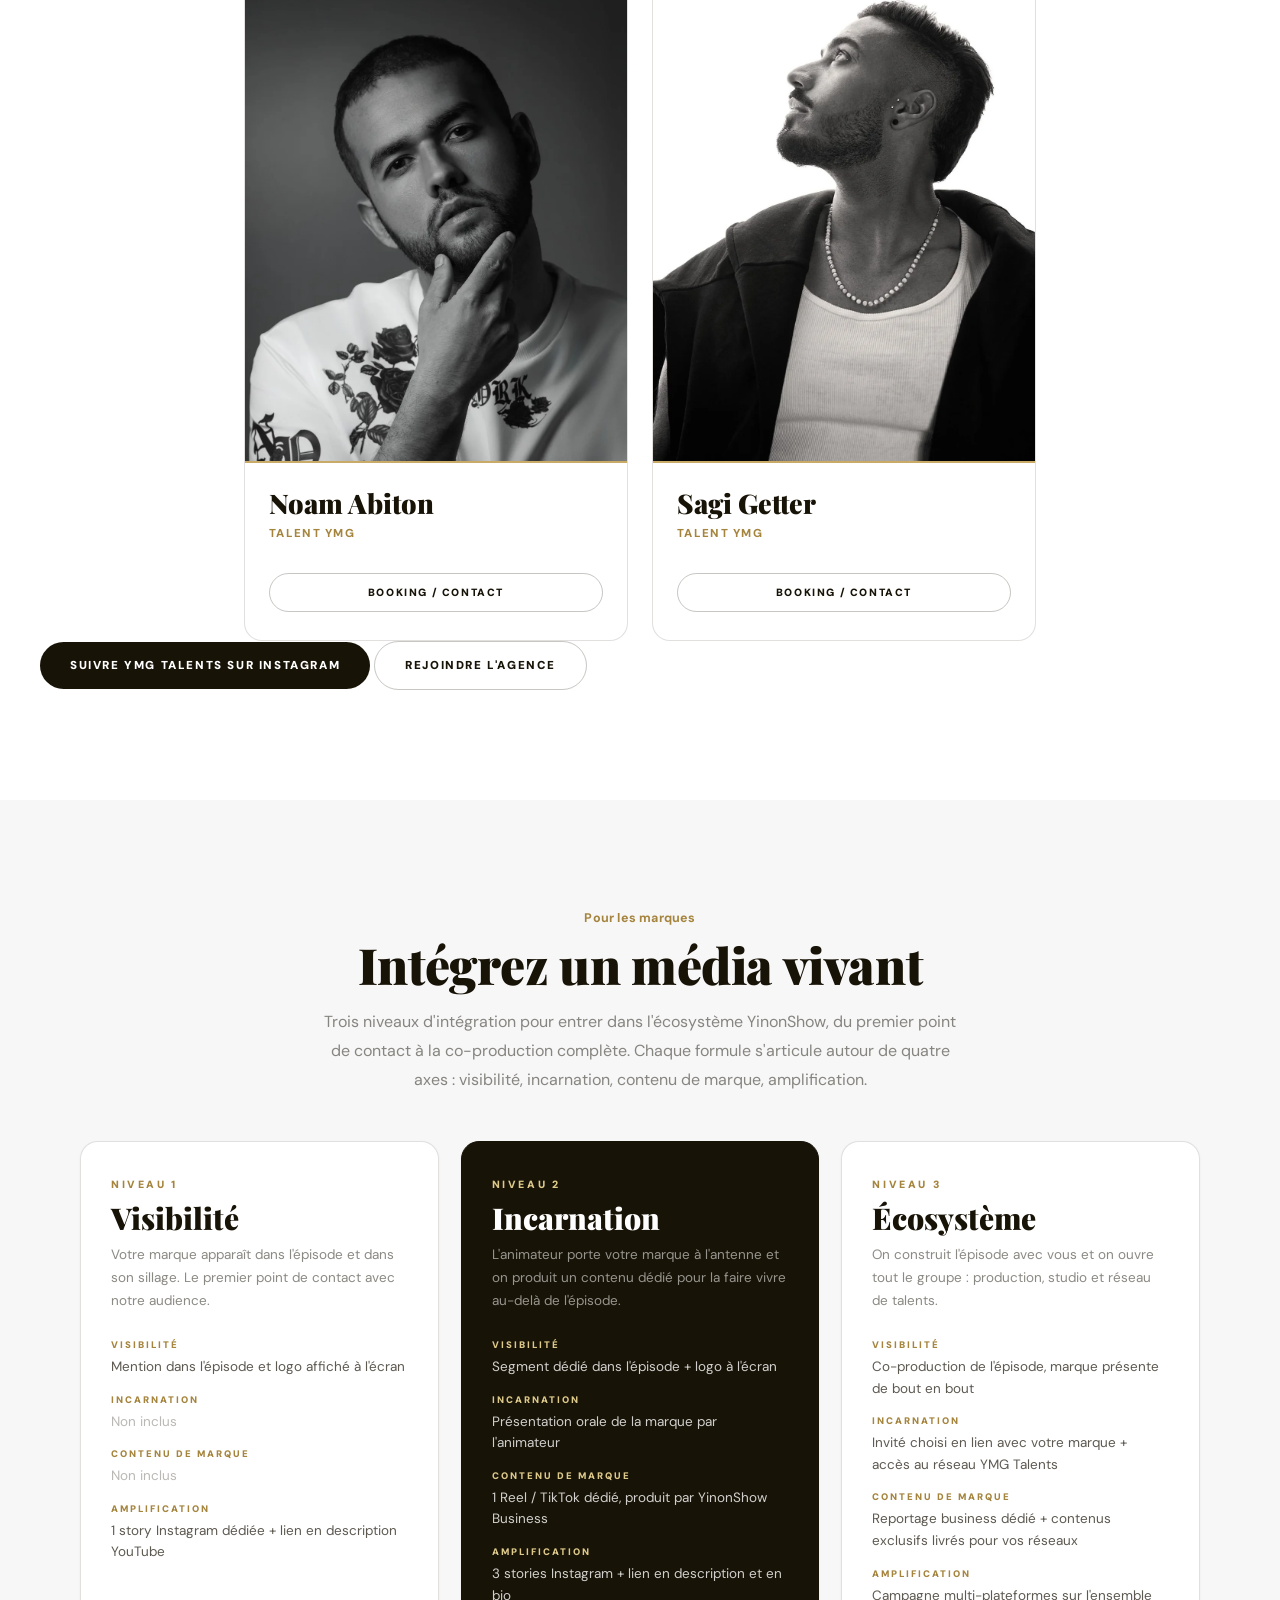
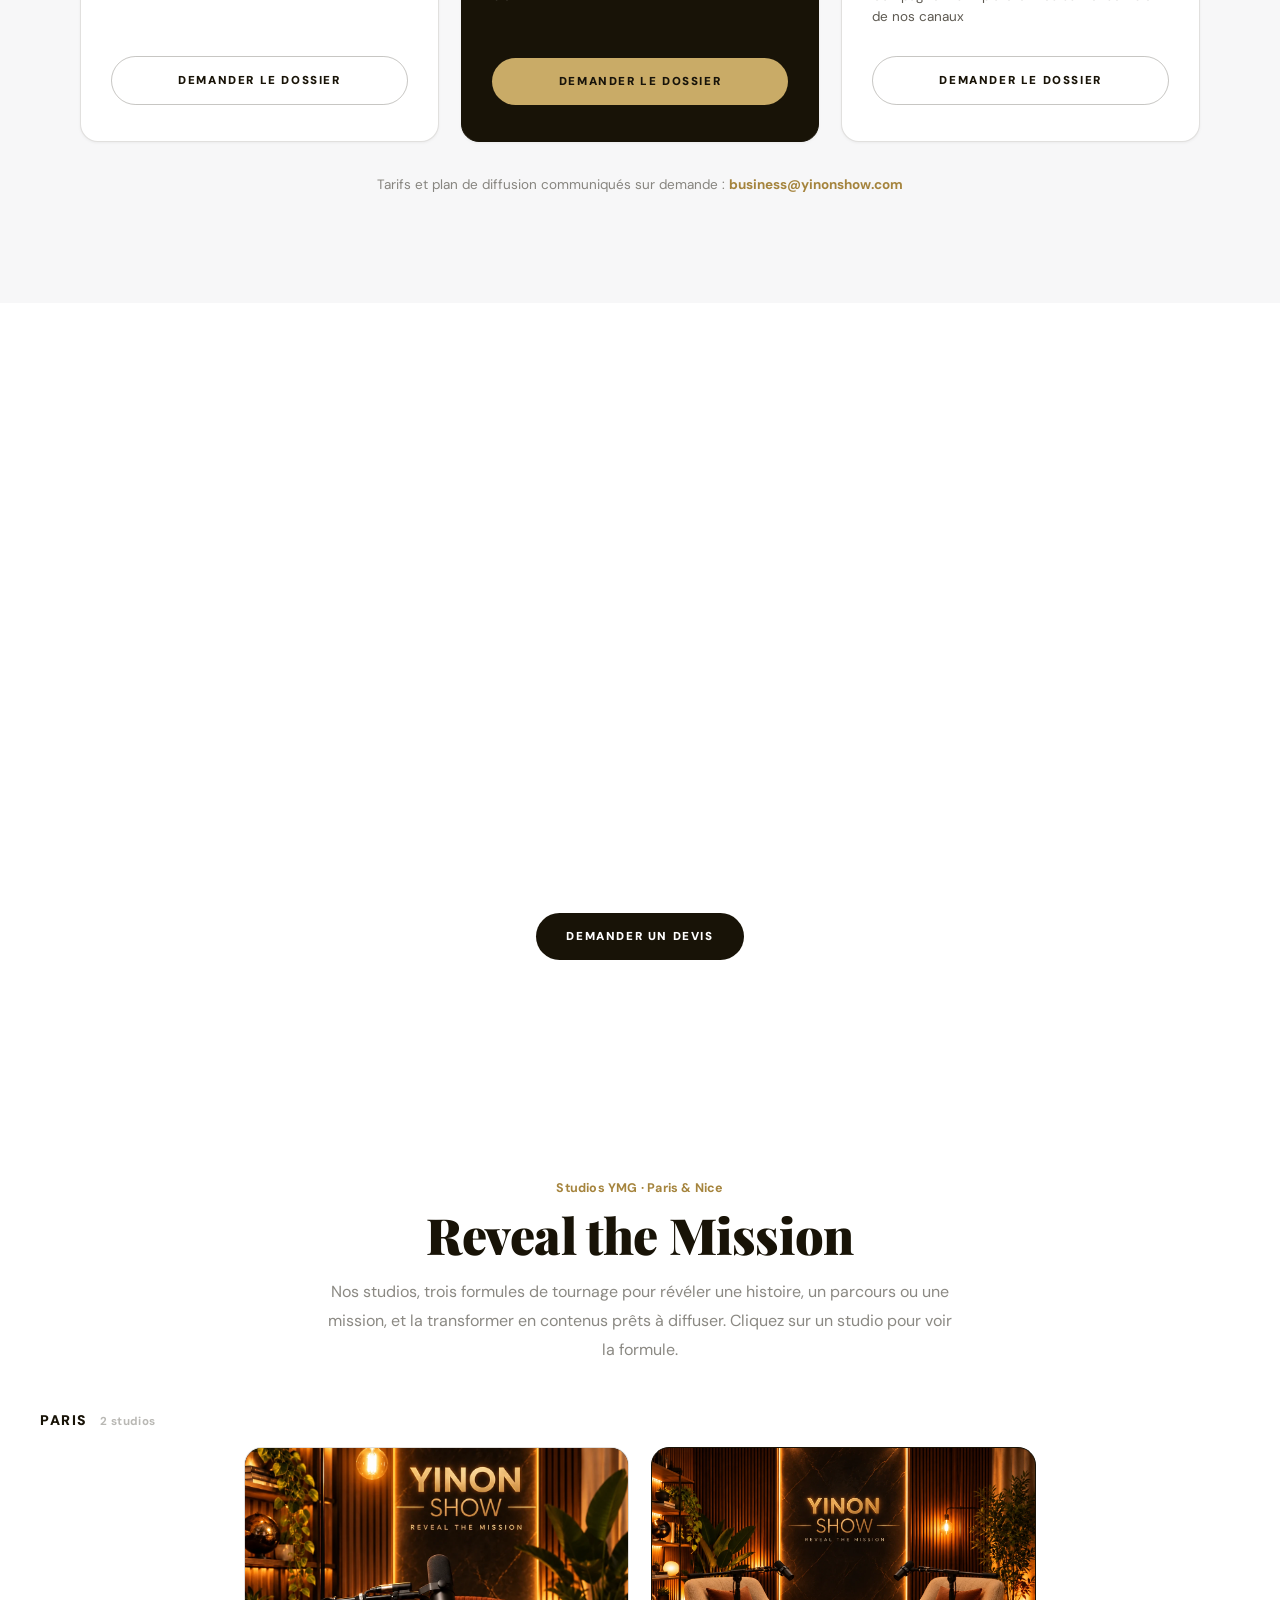
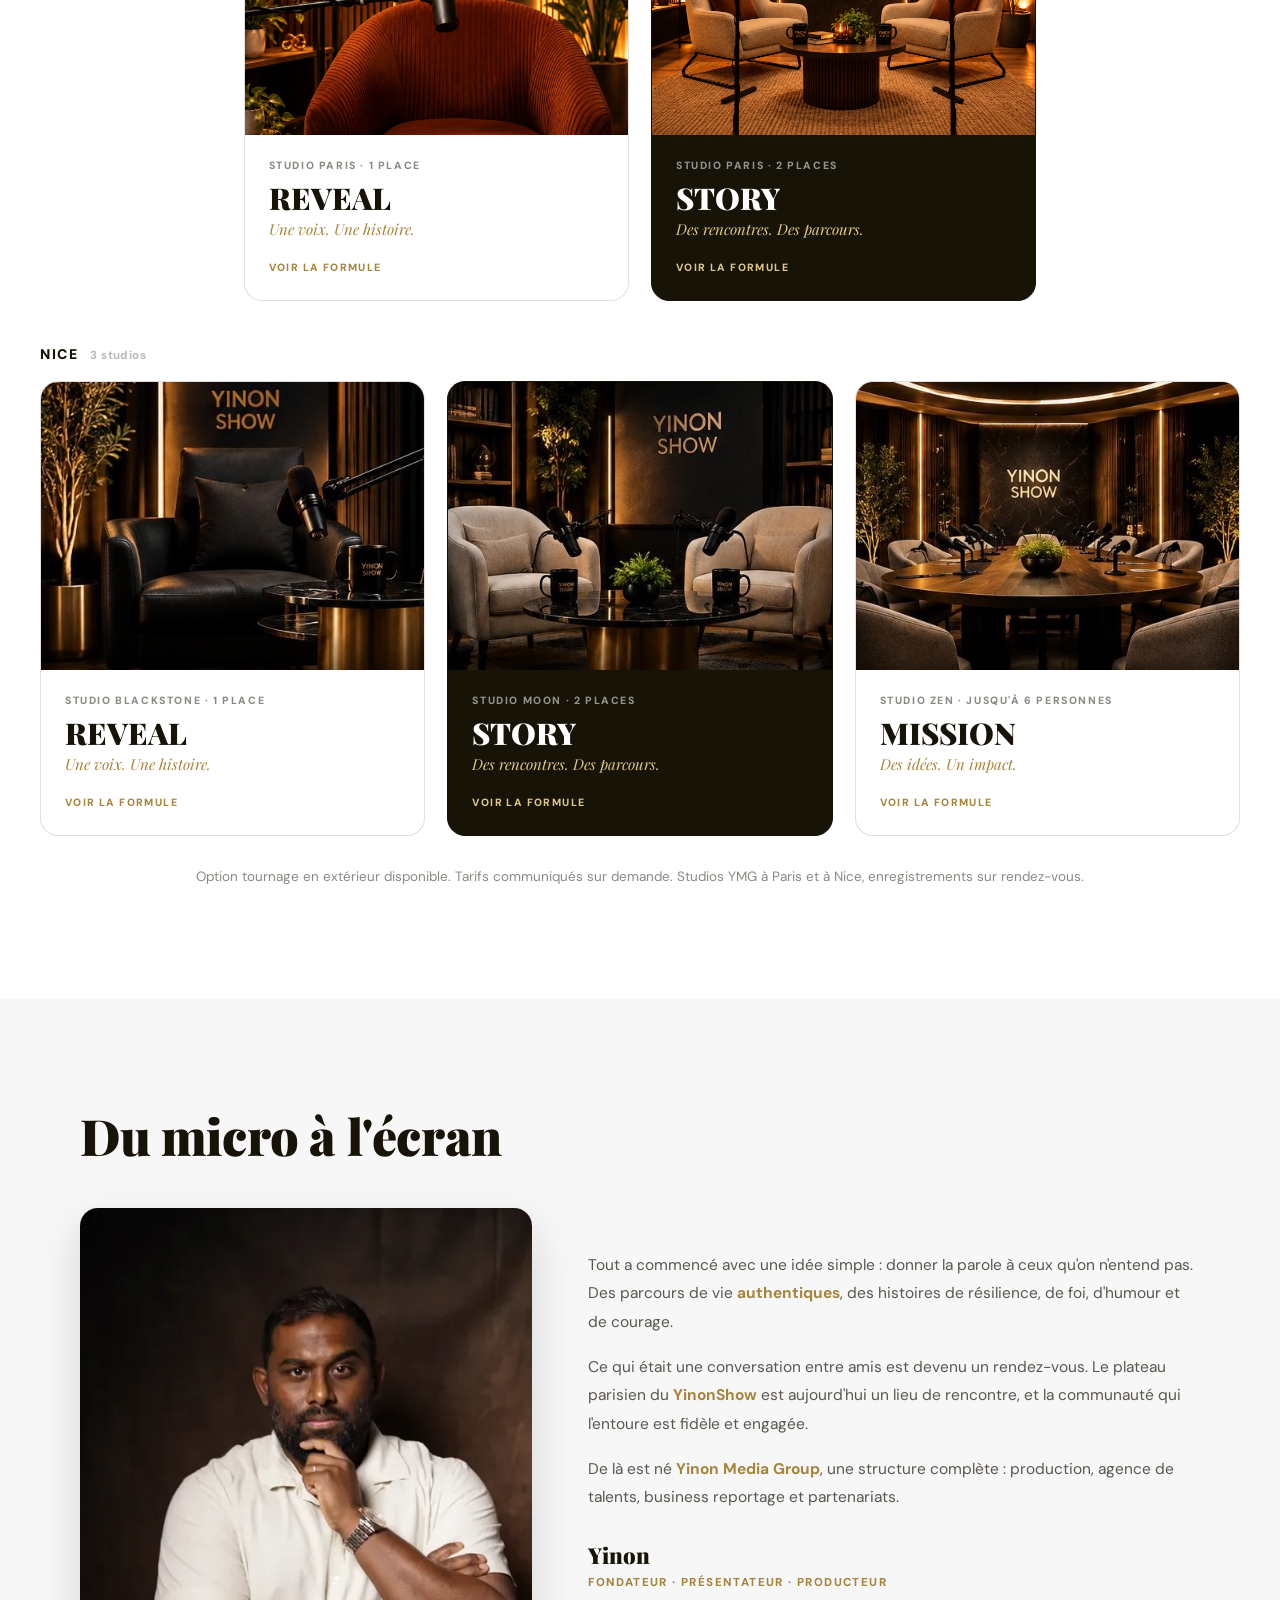
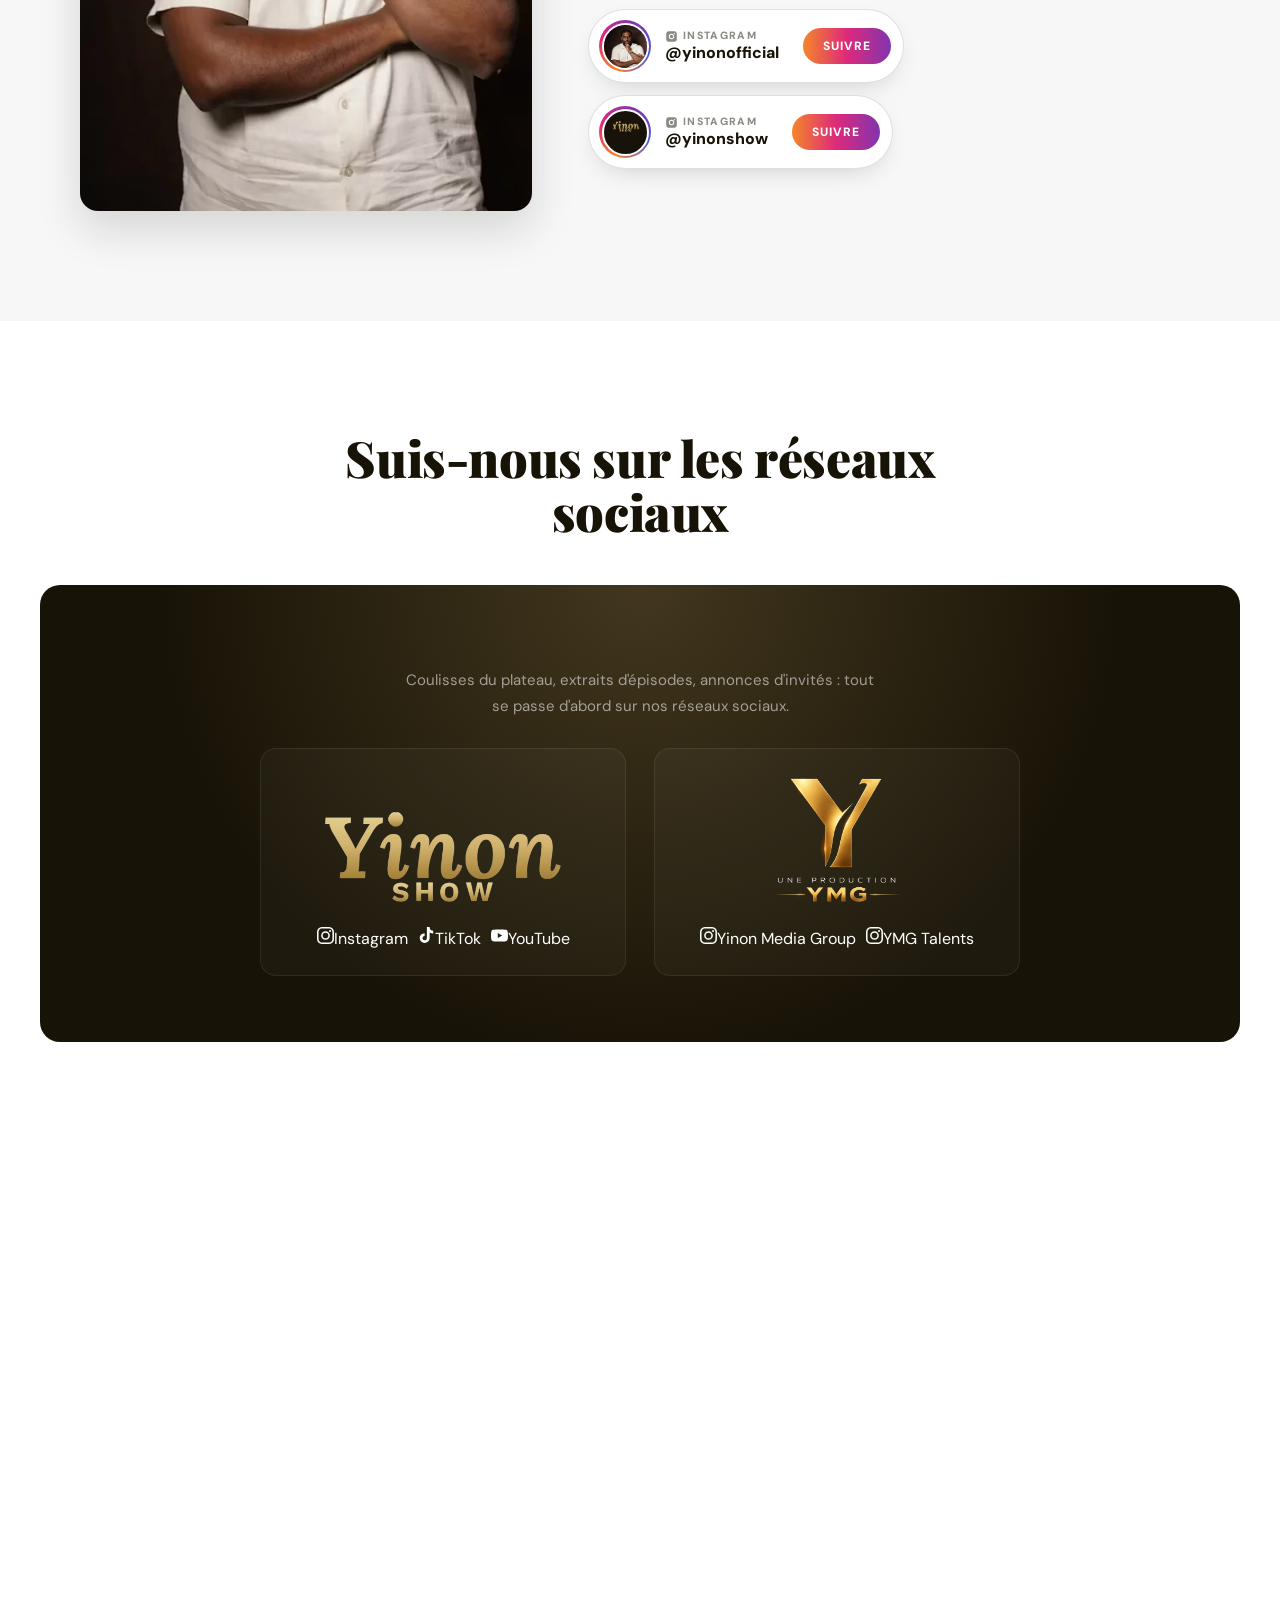
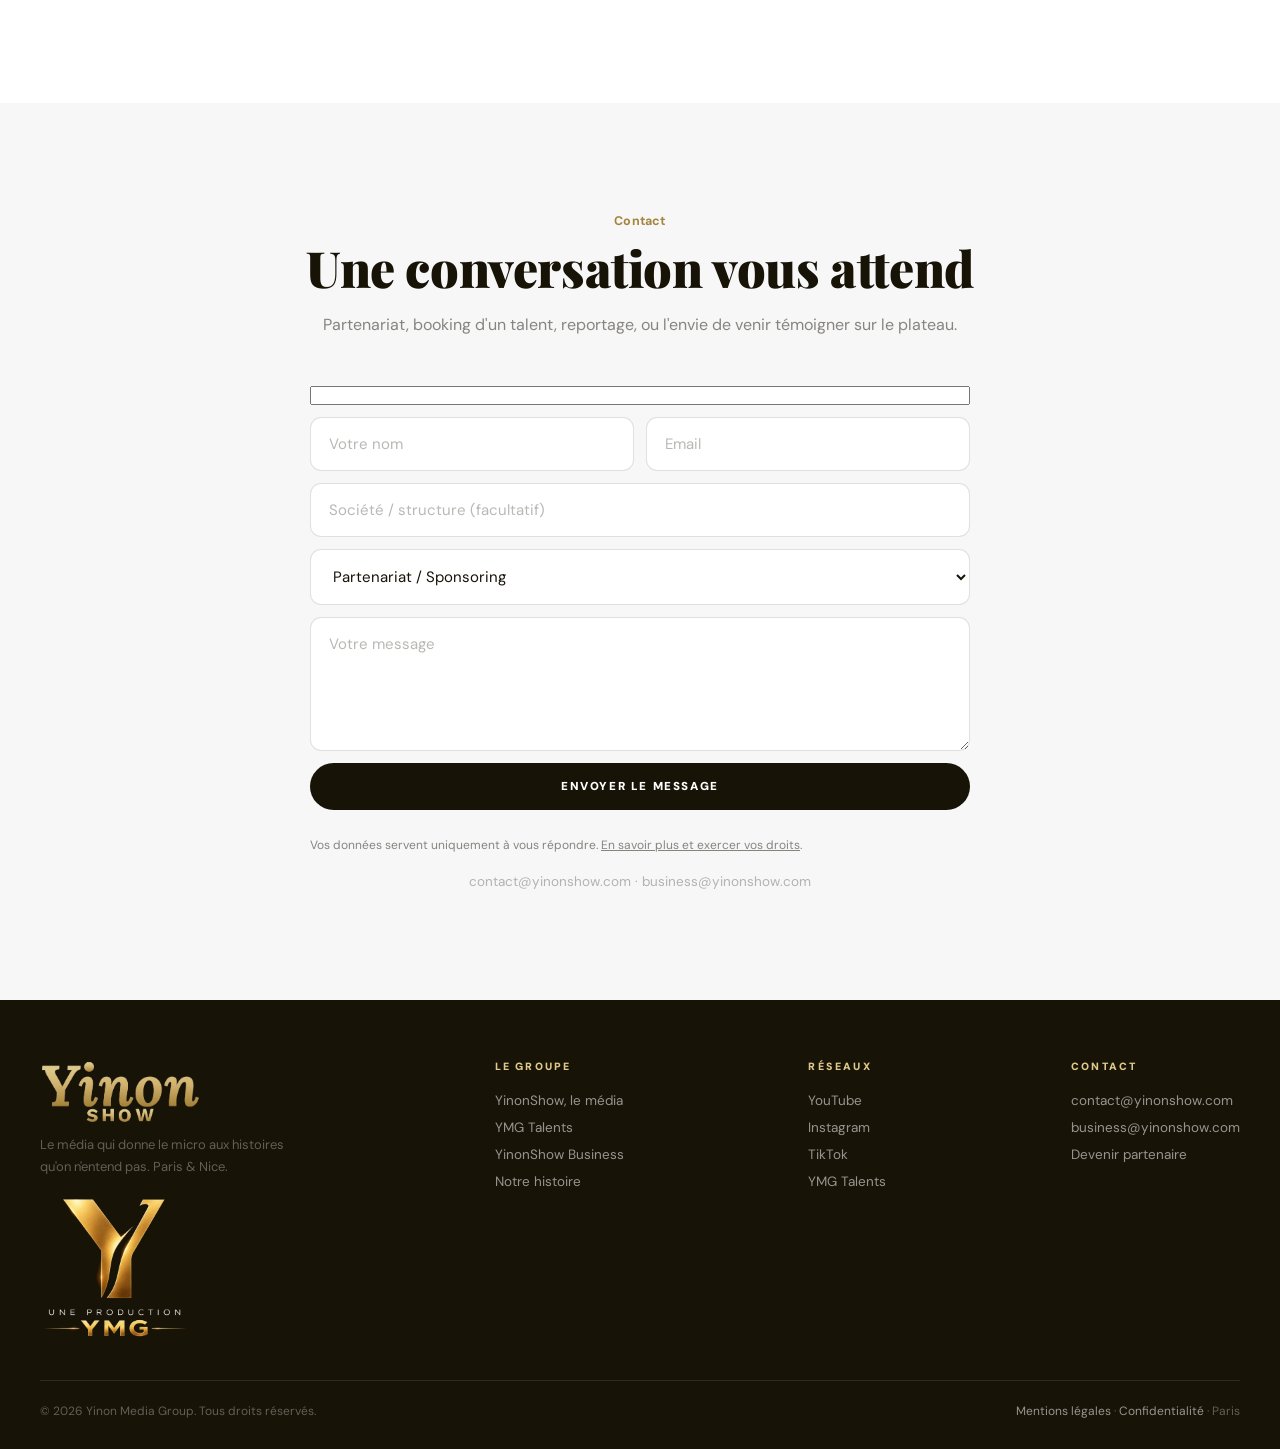
==== commit 0a9684fd: "Corrections site : liens Instagram, image Google, formulaire, réseaux sociaux, épisodes, musique" ====
--- a/index.html
+++ b/index.html
@@ -21,15 +21,18 @@
 <meta property="og:url" content="https://yinonshow.com/">
 <meta property="og:title" content="YINONSHOW | Le média qui donne le micro aux histoires qu'on n'entend pas">
 <meta property="og:description" content="Podcast, agence de talents et YinonShow Business. Yinon Media Group, Paris &amp; Nice.">
-<meta property="og:image" content="https://yinonshow.com/assets/og-image.jpg">
+<meta property="og:image" content="https://yinonshow.com/assets/og-image.jpg?v=2">
+<meta property="og:image:type" content="image/jpeg">
 <meta property="og:image:width" content="1200">
 <meta property="og:image:height" content="630">
-<meta property="og:image:alt" content="YINONSHOW sur le plateau, à Paris et à Nice">
+<meta property="og:image:alt" content="Logo YINONSHOW">
 
 <meta name="twitter:card" content="summary_large_image">
 <meta name="twitter:title" content="YINONSHOW | Le média qui donne le micro aux histoires qu'on n'entend pas">
 <meta name="twitter:description" content="Podcast, agence de talents et YinonShow Business. Yinon Media Group, Paris &amp; Nice.">
-<meta name="twitter:image" content="https://yinonshow.com/assets/og-image.jpg">
+<meta name="twitter:image" content="https://yinonshow.com/assets/og-image.jpg?v=2">
+<meta name="robots" content="index, follow, max-image-preview:large">
+<link rel="image_src" href="https://yinonshow.com/assets/og-image.jpg">
 
 <link rel="preconnect" href="https://fonts.googleapis.com">
 <link rel="preconnect" href="https://fonts.gstatic.com" crossorigin>
@@ -45,7 +48,7 @@
    "name": "Yinon Media Group",
    "alternateName": "YINONSHOW",
    "url": "https://yinonshow.com/",
-   "logo": "https://yinonshow.com/assets/icon-512.png",
+   "logo": "https://yinonshow.com/assets/logo-yinonshow-carre.jpg",
    "image": "https://yinonshow.com/assets/og-image.jpg",
    "address": {
     "@type": "PostalAddress",
@@ -56,7 +59,9 @@
     "https://www.youtube.com/@YinonShow",
     "https://www.instagram.com/yinonofficial/",
     "https://www.instagram.com/yinonshow/",
-    "https://www.tiktok.com/@yinonshowofficial"
+    "https://www.tiktok.com/@yinonshowofficial",
+    "https://www.instagram.com/yinonmediagroup/",
+    "https://www.instagram.com/ymgtalents/"
    ],
    "contactPoint": [
     {
@@ -82,10 +87,32 @@
    }
   },
   {
+   "@type": "WebPage",
+   "@id": "https://yinonshow.com/#webpage",
+   "url": "https://yinonshow.com/",
+   "name": "YINONSHOW | Le média qui donne le micro aux histoires qu'on n'entend pas",
+   "inLanguage": "fr-FR",
+   "isPartOf": {
+    "@id": "https://yinonshow.com/#site"
+   },
+   "about": {
+    "@id": "https://yinonshow.com/#org"
+   },
+   "primaryImageOfPage": {
+    "@type": "ImageObject",
+    "url": "https://yinonshow.com/assets/og-image.jpg",
+    "width": 1200,
+    "height": 630
+   },
+   "image": "https://yinonshow.com/assets/og-image.jpg",
+   "thumbnailUrl": "https://yinonshow.com/assets/og-image.jpg"
+  },
+  {
    "@type": "PodcastSeries",
    "@id": "https://yinonshow.com/#series",
    "name": "YINONSHOW",
    "url": "https://yinonshow.com/",
+   "image": "https://yinonshow.com/assets/logo-yinonshow-carre.jpg",
    "inLanguage": "fr-FR",
    "description": "Le podcast qui donne le micro aux histoires qu'on n'entend nulle part ailleurs.",
    "publisher": {
@@ -100,11 +127,47 @@
    "@type": "ItemList",
    "@id": "https://yinonshow.com/#episodes",
    "name": "Episodes du YINONSHOW",
-   "numberOfItems": 23,
+   "numberOfItems": 25,
    "itemListElement": [
     {
      "@type": "VideoObject",
      "position": 1,
+     "name": "20 ans de business au cœur de la communauté juive",
+     "url": "https://youtu.be/a1LubEOuNug",
+     "embedUrl": "https://www.youtube.com/embed/a1LubEOuNug",
+     "thumbnailUrl": "https://i.ytimg.com/vi/a1LubEOuNug/maxresdefault.jpg",
+     "uploadDate": "2026-10-23",
+     "duration": "PT1H7M23S",
+     "genre": "Business",
+     "publisher": {
+      "@id": "https://yinonshow.com/#org"
+     },
+     "about": {
+      "@type": "Person",
+      "name": "Éric Hassoun"
+     }
+    },
+    {
+     "@type": "VideoObject",
+     "position": 2,
+     "name": "Quand la médecine devient une mission de vie",
+     "url": "https://youtu.be/XVGS3sjYEsk",
+     "embedUrl": "https://www.youtube.com/embed/XVGS3sjYEsk",
+     "thumbnailUrl": "https://i.ytimg.com/vi/XVGS3sjYEsk/maxresdefault.jpg",
+     "uploadDate": "2026-10-16",
+     "duration": "PT36M32S",
+     "genre": "Business",
+     "publisher": {
+      "@id": "https://yinonshow.com/#org"
+     },
+     "about": {
+      "@type": "Person",
+      "name": "Dr Benzaken"
+     }
+    },
+    {
+     "@type": "VideoObject",
+     "position": 3,
      "name": "Il rassemble les religions",
      "url": "https://youtu.be/-TlBz8QZITk",
      "embedUrl": "https://www.youtube.com/embed/-TlBz8QZITk",
@@ -122,7 +185,7 @@
     },
     {
      "@type": "VideoObject",
-     "position": 2,
+     "position": 4,
      "name": "20 ans après « Garçon » : avec ou sans la cédille ?",
      "url": "https://youtu.be/b2LQeKIPhio",
      "embedUrl": "https://www.youtube.com/embed/b2LQeKIPhio",
@@ -140,7 +203,7 @@
     },
     {
      "@type": "VideoObject",
-     "position": 3,
+     "position": 5,
      "name": "À la découverte de la cuisine juive ashkénaze",
      "url": "https://youtu.be/lYV5SjlMvCI",
      "embedUrl": "https://www.youtube.com/embed/lYV5SjlMvCI",
@@ -157,7 +220,7 @@
     },
     {
      "@type": "VideoObject",
-     "position": 4,
+     "position": 6,
      "name": "Français, juif, patriote : le combat politique d'une nouvelle génération",
      "url": "https://youtu.be/9cLccy1LQ0s",
      "embedUrl": "https://www.youtube.com/embed/9cLccy1LQ0s",
@@ -174,7 +237,7 @@
     },
     {
      "@type": "VideoObject",
-     "position": 5,
+     "position": 7,
      "name": "Il ouvre des portes et rassemble des milliers de jeunes aux Seli'hot",
      "url": "https://youtu.be/syOx2fPSpYQ",
      "embedUrl": "https://www.youtube.com/embed/syOx2fPSpYQ",
@@ -187,7 +250,7 @@
     },
     {
      "@type": "VideoObject",
-     "position": 6,
+     "position": 8,
      "name": "STAM : il a attendu 10 ans pour accomplir sa destinée",
      "url": "https://youtu.be/ZqFBlt7_MGM",
      "embedUrl": "https://www.youtube.com/embed/ZqFBlt7_MGM",
@@ -200,7 +263,7 @@
     },
     {
      "@type": "VideoObject",
-     "position": 7,
+     "position": 9,
      "name": "Mes ancêtres sont israélites",
      "url": "https://youtu.be/8jihrKrIjaU",
      "embedUrl": "https://www.youtube.com/embed/8jihrKrIjaU",
@@ -213,7 +276,7 @@
     },
     {
      "@type": "VideoObject",
-     "position": 8,
+     "position": 10,
      "name": "C'est pas Versailles ici : l'histoire de l'acteur derrière la pub culte",
      "url": "https://youtu.be/dyWf8knD8t0",
      "embedUrl": "https://www.youtube.com/embed/dyWf8knD8t0",
@@ -230,7 +293,7 @@
     },
     {
      "@type": "VideoObject",
-     "position": 9,
+     "position": 11,
      "name": "Combattre les antisémites sur les réseaux",
      "url": "https://youtu.be/HyM7kDg5xHc",
      "embedUrl": "https://www.youtube.com/embed/HyM7kDg5xHc",
@@ -247,7 +310,7 @@
     },
     {
      "@type": "VideoObject",
-     "position": 10,
+     "position": 12,
      "name": "Défendre Israël est ma mission",
      "url": "https://youtu.be/H8AK7dBmmxU",
      "embedUrl": "https://www.youtube.com/embed/H8AK7dBmmxU",
@@ -264,7 +327,7 @@
     },
     {
      "@type": "VideoObject",
-     "position": 11,
+     "position": 13,
      "name": "Du 6-9 NRJ à Israël : la renaissance de Geronimo",
      "url": "https://youtu.be/u_hM---aNIM",
      "embedUrl": "https://www.youtube.com/embed/u_hM---aNIM",
@@ -281,7 +344,7 @@
     },
     {
      "@type": "VideoObject",
-     "position": 12,
+     "position": 14,
      "name": "De TikTok aux élections 2027",
      "url": "https://youtu.be/BLSEm8_tyqs",
      "embedUrl": "https://www.youtube.com/embed/BLSEm8_tyqs",
@@ -298,7 +361,7 @@
     },
     {
      "@type": "VideoObject",
-     "position": 13,
+     "position": 15,
      "name": "Quand le rire devient une survie",
      "url": "https://youtu.be/o7LkT3CfnJc",
      "embedUrl": "https://www.youtube.com/embed/o7LkT3CfnJc",
@@ -315,7 +378,7 @@
     },
     {
      "@type": "VideoObject",
-     "position": 14,
+     "position": 16,
      "name": "L'Ashkénaze qui fait rire les Séfarades",
      "url": "https://youtu.be/jvzY5uIinGg",
      "embedUrl": "https://www.youtube.com/embed/jvzY5uIinGg",
@@ -332,7 +395,7 @@
     },
     {
      "@type": "VideoObject",
-     "position": 15,
+     "position": 17,
      "name": "Trouver son âme sœur, le rôle du matchmaker",
      "url": "https://youtu.be/8PYuccNiRTE",
      "embedUrl": "https://www.youtube.com/embed/8PYuccNiRTE",
@@ -349,7 +412,7 @@
     },
     {
      "@type": "VideoObject",
-     "position": 16,
+     "position": 18,
      "name": "La flamme d'un converti au judaïsme d'origine camerounaise",
      "url": "https://youtu.be/jngdl_Bdf14",
      "embedUrl": "https://www.youtube.com/embed/jngdl_Bdf14",
@@ -366,7 +429,7 @@
     },
     {
      "@type": "VideoObject",
-     "position": 17,
+     "position": 19,
      "name": "Juive, libre et assumée : elle raconte tout",
      "url": "https://youtu.be/PwAIjht7_6I",
      "embedUrl": "https://www.youtube.com/embed/PwAIjht7_6I",
@@ -383,7 +446,7 @@
     },
     {
      "@type": "VideoObject",
-     "position": 18,
+     "position": 20,
      "name": "PSG et judaïsme, un parcours inattendu",
      "url": "https://youtu.be/Sc_5v1NPWXI",
      "embedUrl": "https://www.youtube.com/embed/Sc_5v1NPWXI",
@@ -400,7 +463,7 @@
     },
     {
      "@type": "VideoObject",
-     "position": 19,
+     "position": 21,
      "name": "Le rire pour rester debout",
      "url": "https://youtu.be/7MQpDIc_YC0",
      "embedUrl": "https://www.youtube.com/embed/7MQpDIc_YC0",
@@ -417,7 +480,7 @@
     },
     {
      "@type": "VideoObject",
-     "position": 20,
+     "position": 22,
      "name": "Du rêve américain à la réalité",
      "url": "https://youtu.be/rcw0Z-baDhQ",
      "embedUrl": "https://www.youtube.com/embed/rcw0Z-baDhQ",
@@ -434,7 +497,7 @@
     },
     {
      "@type": "VideoObject",
-     "position": 21,
+     "position": 23,
      "name": "Quand la performance laisse place à l'émotion",
      "url": "https://youtu.be/ptH_t6eB5QE",
      "embedUrl": "https://www.youtube.com/embed/ptH_t6eB5QE",
@@ -451,7 +514,7 @@
     },
     {
      "@type": "VideoObject",
-     "position": 22,
+     "position": 24,
      "name": "J'ai été adopté au Sri Lanka",
      "url": "https://youtu.be/3Sb73DCeUtc",
      "embedUrl": "https://www.youtube.com/embed/3Sb73DCeUtc",
@@ -468,7 +531,7 @@
     },
     {
      "@type": "VideoObject",
-     "position": 23,
+     "position": 25,
      "name": "De pasteur à rabbin en Afrique",
      "url": "https://youtu.be/pQoFrKBdtWg",
      "embedUrl": "https://www.youtube.com/embed/pQoFrKBdtWg",
@@ -490,6 +553,11 @@
 </script>
 </head>
 <body>
+<svg width="0" height="0" style="position:absolute" aria-hidden="true">
+  <symbol id="ico-ig" viewBox="0 0 24 24"><path fill="currentColor" d="M12 2.16c3.2 0 3.58.01 4.85.07 1.17.05 1.8.25 2.23.41.56.22.96.48 1.38.9.42.42.68.82.9 1.38.16.42.36 1.06.41 2.23.06 1.27.07 1.65.07 4.85s-.01 3.58-.07 4.85c-.05 1.17-.25 1.8-.41 2.23a3.72 3.72 0 0 1-.9 1.38c-.42.42-.82.68-1.38.9-.42.16-1.06.36-2.23.41-1.27.06-1.65.07-4.85.07s-3.58-.01-4.85-.07c-1.17-.05-1.8-.25-2.23-.41a3.72 3.72 0 0 1-1.38-.9 3.72 3.72 0 0 1-.9-1.38c-.16-.42-.36-1.06-.41-2.23C2.17 15.58 2.16 15.2 2.16 12s.01-3.58.07-4.85c.05-1.17.25-1.8.41-2.23.22-.56.48-.96.9-1.38.42-.42.82-.68 1.38-.9.42-.16 1.06-.36 2.23-.41C8.42 2.17 8.8 2.16 12 2.16ZM12 0C8.74 0 8.33.01 7.05.07 5.78.13 4.9.33 4.14.63c-.79.3-1.46.72-2.13 1.38C1.35 2.68.93 3.35.63 4.14.33 4.9.13 5.78.07 7.05.01 8.33 0 8.74 0 12s.01 3.67.07 4.95c.06 1.27.26 2.15.56 2.91.3.79.72 1.46 1.38 2.13.67.67 1.34 1.08 2.13 1.38.76.3 1.64.5 2.91.56C8.33 23.99 8.74 24 12 24s3.67-.01 4.95-.07c1.27-.06 2.15-.26 2.91-.56.79-.3 1.46-.71 2.13-1.38.67-.67 1.08-1.34 1.38-2.13.3-.76.5-1.64.56-2.91.06-1.28.07-1.69.07-4.95s-.01-3.67-.07-4.95c-.06-1.27-.26-2.15-.56-2.91a5.88 5.88 0 0 0-1.38-2.13A5.88 5.88 0 0 0 19.86.63c-.76-.3-1.64-.5-2.91-.56C15.67.01 15.26 0 12 0Zm0 5.84a6.16 6.16 0 1 0 0 12.32 6.16 6.16 0 0 0 0-12.32ZM12 16a4 4 0 1 1 0-8 4 4 0 0 1 0 8Zm7.85-10.41a1.44 1.44 0 1 1-2.88 0 1.44 1.44 0 0 1 2.88 0Z"/></symbol>
+  <symbol id="ico-tt" viewBox="0 0 24 24"><path fill="currentColor" d="M16.44 0h-3.9v15.67a3.1 3.1 0 0 1-3.1 3.06 3.09 3.09 0 0 1-3.1-3.06 3.1 3.1 0 0 1 3-3.06V8.66a6.97 6.97 0 0 0-6.9 6.98A6.97 6.97 0 0 0 9.5 22.6a6.97 6.97 0 0 0 6.94-6.96V7.6a8.55 8.55 0 0 0 4.98 1.6V5.32a4.85 4.85 0 0 1-4.98-5.32Z"/></symbol>
+  <symbol id="ico-yt" viewBox="0 0 24 24"><path fill="currentColor" d="M23.5 6.19a3.02 3.02 0 0 0-2.12-2.14C19.5 3.55 12 3.55 12 3.55s-7.5 0-9.38.5A3.02 3.02 0 0 0 .5 6.19C0 8.07 0 12 0 12s0 3.93.5 5.81a3.02 3.02 0 0 0 2.12 2.14c1.88.5 9.38.5 9.38.5s7.5 0 9.38-.5a3.02 3.02 0 0 0 2.12-2.14C24 15.93 24 12 24 12s0-3.93-.5-5.81ZM9.55 15.57V8.43L15.82 12l-6.27 3.57Z"/></symbol>
+</svg>
 <a class="skip-link" href="#episodes">Aller au contenu</a>
 
 <header class="hd" id="hd">
@@ -570,7 +638,10 @@
         <p class="uni-for">Pour les artistes</p>
         <p class="uni-txt">L'agence. On accompagne, on structure et on met en lumière les artistes
         qui marquent la scène : image, carrière, visibilité.</p>
-        <a href="#talents" class="btn btn-o btn-sm">Découvrir les talents</a>
+        <div class="uni-btns">
+          <a href="#talents" class="btn btn-o btn-sm">Découvrir les talents</a>
+          <a href="https://www.instagram.com/ymgtalents/" target="_blank" rel="noopener" class="btn btn-o btn-sm">@ymgtalents</a>
+        </div>
       </div>
     </article>
 
@@ -632,11 +703,11 @@
 
     <h3 class="subhead rv">Ils nous font confiance <small>marques partenaires</small></h3>
     <div class="partners rv">
-      <div class="partner"><img src="assets/img/partenaires/pose-ton-empreinte.webp" alt="Pose ton empreinte" class="partner-logo" loading="lazy"><span class="partner-t">Partenaire</span></div>
-      <div class="partner"><img src="assets/img/partenaires/tandem-tv.webp" alt="Tandem TV" class="partner-logo" loading="lazy"><span class="partner-t">Partenaire</span></div>
-      <div class="partner"><img src="assets/img/partenaires/mon-tailleur-paris.webp" alt="Mon Tailleur Paris" class="partner-logo" loading="lazy"><span class="partner-t">Partenaire</span></div>
-      <div class="partner"><img src="assets/img/partenaires/hofesh-traiteur.webp" alt="Hofesh Traiteur" class="partner-logo" loading="lazy"><span class="partner-t">Partenaire</span></div>
-      <div class="partner"><span class="partner-n">7/9 Comedy Room</span><span class="partner-t">Salle de spectacle &amp; d'entraînement</span></div>
+      <a class="partner" href="https://www.instagram.com/pose_ton_empreinte/" target="_blank" rel="noopener" aria-label="Pose ton empreinte sur Instagram"><img src="assets/img/partenaires/pose-ton-empreinte.webp" alt="Pose ton empreinte" class="partner-logo" loading="lazy"><span class="partner-t">Partenaire</span><span class="partner-ig">@pose_ton_empreinte</span></a>
+      <a class="partner" href="https://www.instagram.com/tandem_tv_2/" target="_blank" rel="noopener" aria-label="Tandem TV sur Instagram"><img src="assets/img/partenaires/tandem-tv.webp" alt="Tandem TV" class="partner-logo" loading="lazy"><span class="partner-t">Partenaire</span><span class="partner-ig">@tandem_tv_2</span></a>
+      <a class="partner" href="https://www.instagram.com/mon_tailleur_paris/" target="_blank" rel="noopener" aria-label="Mon Tailleur Paris sur Instagram"><img src="assets/img/partenaires/mon-tailleur-paris.webp" alt="Mon Tailleur Paris" class="partner-logo" loading="lazy"><span class="partner-t">Partenaire</span><span class="partner-ig">@mon_tailleur_paris</span></a>
+      <a class="partner" href="https://www.instagram.com/hofesh_traiteur/" target="_blank" rel="noopener" aria-label="Hofesh Traiteur sur Instagram"><img src="assets/img/partenaires/hofesh-traiteur.webp" alt="Hofesh Traiteur" class="partner-logo" loading="lazy"><span class="partner-t">Partenaire</span><span class="partner-ig">@hofesh_traiteur</span></a>
+      <a class="partner" href="https://www.instagram.com/septneufcomedyroom/" target="_blank" rel="noopener" aria-label="7/9 Comedy Room sur Instagram"><span class="partner-n">7/9 Comedy Room</span><span class="partner-t">Salle de spectacle &amp; d'entraînement</span><span class="partner-ig">@septneufcomedyroom</span></a>
     </div>
     <p class="partners-note rv">Le détail de chaque collaboration est disponible sur demande : <a href="mailto:business@yinonshow.com" style="color:var(--gold-dp);font-weight:700">business@yinonshow.com</a></p>
 
@@ -696,7 +767,7 @@
   <div class="tal">
 
     <article class="tal-c rv">
-      <div class="tal-ph"><img src="assets/img/talents/yinon.webp" alt="Yinon" loading="lazy"></div>
+      <a class="tal-ph" href="https://www.instagram.com/yinonofficial/" target="_blank" rel="noopener" aria-label="Yinon sur Instagram"><img src="assets/img/talents/yinon.webp" alt="Yinon" loading="lazy"><span class="tal-ig"><svg viewBox="0 0 24 24" width="14" height="14" aria-hidden="true"><use href="#ico-ig"/></svg>@yinonofficial</span></a>
       <div class="tal-b">
         <h3 class="tal-n">Yinon</h3>
         <p class="tal-r">Fondateur · Présentateur · Producteur</p>
@@ -708,7 +779,7 @@
     </article>
 
     <article class="tal-c rv">
-      <div class="tal-ph"><img src="assets/img/talents/sarah-elbaz.webp" alt="Sarah Elbaz" loading="lazy"></div>
+      <a class="tal-ph" href="https://www.instagram.com/sarahelbz/" target="_blank" rel="noopener" aria-label="Sarah Elbaz sur Instagram"><img src="assets/img/talents/sarah-elbaz.webp" alt="Sarah Elbaz" loading="lazy"><span class="tal-ig"><svg viewBox="0 0 24 24" width="14" height="14" aria-hidden="true"><use href="#ico-ig"/></svg>@sarahelbz</span></a>
       <div class="tal-b">
         <h3 class="tal-n">Sarah Elbaz</h3>
         <p class="tal-r">Comédienne · Chroniqueuse Radio J</p>
@@ -720,7 +791,7 @@
     </article>
 
     <article class="tal-c rv">
-      <div class="tal-ph"><img src="assets/img/talents/fonzie.webp" alt="Fonzie" loading="lazy"></div>
+      <a class="tal-ph" href="https://www.instagram.com/fonzie_kohane/" target="_blank" rel="noopener" aria-label="Fonzie sur Instagram"><img src="assets/img/talents/fonzie.webp" alt="Fonzie" loading="lazy"><span class="tal-ig"><svg viewBox="0 0 24 24" width="14" height="14" aria-hidden="true"><use href="#ico-ig"/></svg>@fonzie_kohane</span></a>
       <div class="tal-b">
         <h3 class="tal-n">Fonzie</h3>
         <p class="tal-r">Chanteur · Danseur · Comédien · Showman</p>
@@ -732,7 +803,7 @@
     </article>
 
     <article class="tal-c rv">
-      <div class="tal-ph"><img src="assets/img/talents/noam-abiton.webp" alt="Noam Abiton" loading="lazy"></div>
+      <a class="tal-ph" href="https://www.instagram.com/abiton.noam/" target="_blank" rel="noopener" aria-label="Noam Abiton sur Instagram"><img src="assets/img/talents/noam-abiton.webp" alt="Noam Abiton" loading="lazy"><span class="tal-ig"><svg viewBox="0 0 24 24" width="14" height="14" aria-hidden="true"><use href="#ico-ig"/></svg>@abiton.noam</span></a>
       <div class="tal-b">
         <h3 class="tal-n">Noam Abiton</h3>
         <p class="tal-r">Talent YMG</p>
@@ -742,7 +813,7 @@
     </article>
 
     <article class="tal-c rv">
-      <div class="tal-ph"><img src="assets/img/talents/sagi-getter.webp" alt="Sagi Getter" loading="lazy" style="object-position:center 75%"></div>
+      <a class="tal-ph" href="https://www.instagram.com/sagigetter/" target="_blank" rel="noopener" aria-label="Sagi Getter sur Instagram"><img src="assets/img/talents/sagi-getter.webp" alt="Sagi Getter" loading="lazy" style="object-position:center 75%"><span class="tal-ig"><svg viewBox="0 0 24 24" width="14" height="14" aria-hidden="true"><use href="#ico-ig"/></svg>@sagigetter</span></a>
       <div class="tal-b">
         <h3 class="tal-n">Sagi Getter</h3>
         <p class="tal-r">Talent YMG</p>
@@ -753,7 +824,8 @@
 
   </div>
 
-  <div style="text-align:center;margin-top:44px">
+  <div class="tal-cta">
+    <a href="https://www.instagram.com/ymgtalents/" target="_blank" rel="noopener" class="btn btn-g">Suivre YMG Talents sur Instagram</a>
     <a href="mailto:contact@yinonshow.com?subject=YMG%20Talents%20-%20Rejoindre%20l'agence" class="btn btn-o">Rejoindre l'agence</a>
   </div>
 </section>
@@ -1002,26 +1074,27 @@
   </div>
 </section>
 
-<section class="sec">
+<section class="sec" id="reseaux">
   <div class="head ctr rv">
-    <h2 class="ttl">Suis-nous sur les réseaux</h2>
+    <h2 class="ttl">Suis-nous sur les réseaux sociaux</h2>
   </div>
   <div class="igb on-dark rv">
     <p class="ig-txt">Coulisses du plateau, extraits d'épisodes, annonces d'invités :
-    tout se passe d'abord sur nos réseaux.</p>
+    tout se passe d'abord sur nos réseaux sociaux.</p>
     <div class="ig-brands">
       <div class="ig-brand">
-        <img class="ig-logo" src="assets/img/logo-yinonshow.png" alt="YinonShow" loading="lazy">
+        <div class="ig-logo-w"><img class="ig-logo" src="assets/img/logo-yinonshow.png" alt="YinonShow" loading="lazy"></div>
         <div class="ig-socials">
-          <a href="https://www.instagram.com/yinonshow/" target="_blank" rel="noopener" class="btn btn-g">Instagram</a>
-          <a href="https://www.tiktok.com/@yinonshowofficial" target="_blank" rel="noopener" class="btn btn-o">TikTok</a>
-          <a href="https://www.youtube.com/@YinonShow" target="_blank" rel="noopener" class="btn btn-o">YouTube</a>
+          <a href="https://www.instagram.com/yinonshow/" target="_blank" rel="noopener" class="soc"><svg viewBox="0 0 24 24" width="17" height="17" aria-hidden="true"><use href="#ico-ig"/></svg><span>Instagram</span></a>
+          <a href="https://www.tiktok.com/@yinonshowofficial" target="_blank" rel="noopener" class="soc"><svg viewBox="0 0 24 24" width="17" height="17" aria-hidden="true"><use href="#ico-tt"/></svg><span>TikTok</span></a>
+          <a href="https://www.youtube.com/@YinonShow" target="_blank" rel="noopener" class="soc"><svg viewBox="0 0 24 24" width="17" height="17" aria-hidden="true"><use href="#ico-yt"/></svg><span>YouTube</span></a>
         </div>
       </div>
       <div class="ig-brand">
-        <img class="ig-logo ig-logo-ymg" src="assets/img/logo-une-production-ymg.png" alt="Yinon Media Group" loading="lazy">
-        <div class="ig-socials">
-          <a href="https://www.instagram.com/yinonmediagroup/" target="_blank" rel="noopener" class="btn btn-g">Instagram</a>
+        <div class="ig-logo-w"><img class="ig-logo ig-logo-ymg" src="assets/img/logo-une-production-ymg.png" alt="Yinon Media Group" loading="lazy"></div>
+        <div class="ig-socials ig-socials-2">
+          <a href="https://www.instagram.com/yinonmediagroup/" target="_blank" rel="noopener" class="soc"><svg viewBox="0 0 24 24" width="17" height="17" aria-hidden="true"><use href="#ico-ig"/></svg><span>Yinon Media Group</span></a>
+          <a href="https://www.instagram.com/ymgtalents/" target="_blank" rel="noopener" class="soc"><svg viewBox="0 0 24 24" width="17" height="17" aria-hidden="true"><use href="#ico-ig"/></svg><span>YMG Talents</span></a>
         </div>
       </div>
     </div>
@@ -1056,9 +1129,13 @@
       <p class="sub">Partenariat, booking d'un talent, reportage, ou l'envie de venir témoigner sur le plateau.</p>
     </div>
     <div class="cw rv">
-      <form class="frm" action="https://formsubmit.co/contact@yinonshow.com" method="POST">
+      <!-- Formulaire de contact : envoi direct par e-mail, sans redirection.
+           Pour passer sur Web3Forms (aucune activation), coller la clé reçue par mail dans data-web3forms-key. -->
+      <form class="frm" id="contactForm" action="https://formsubmit.co/contact@yinonshow.com" method="POST" data-web3forms-key="">
         <input type="hidden" name="_subject" value="Contact depuis le site YinonShow">
         <input type="hidden" name="_captcha" value="false">
+        <input type="hidden" name="_template" value="table">
+        <input type="text" name="_honey" class="frm-hp" tabindex="-1" autocomplete="off" aria-hidden="true">
         <div class="frm-row">
           <input type="text" name="name" class="inp" placeholder="Votre nom" required>
           <input type="email" name="email" class="inp" placeholder="Email" required>
@@ -1074,6 +1151,7 @@
         </select>
         <textarea name="message" class="inp" placeholder="Votre message" rows="5" required></textarea>
         <button type="submit" class="btn btn-g">Envoyer le message</button>
+        <p class="frm-status" id="contactStatus" role="status" aria-live="polite"></p>
         <p class="frm-legal">Vos données servent uniquement à vous répondre. <a href="confidentialite.html">En savoir plus et exercer vos droits</a>.</p>
       </form>
       <p style="text-align:center;margin-top:18px;font-size:13.5px;color:var(--ink30)">
@@ -1101,6 +1179,7 @@
       <a href="https://www.youtube.com/@YinonShow" target="_blank" rel="noopener">YouTube</a>
       <a href="https://www.instagram.com/yinonshow/" target="_blank" rel="noopener">Instagram</a>
       <a href="https://www.tiktok.com/@yinonshowofficial" target="_blank" rel="noopener">TikTok</a>
+      <a href="https://www.instagram.com/ymgtalents/" target="_blank" rel="noopener">YMG Talents</a>
     </div>
     <div class="ft-c">
       <h5>Contact</h5>
@@ -1136,7 +1215,14 @@
   </div>
 </div>
 
+<button class="music-btn" id="musicBtn" type="button" aria-pressed="false" hidden>
+  <span class="music-eq" aria-hidden="true"><i></i><i></i><i></i><i></i></span>
+  <span class="music-lbl">Écouter le générique</span>
+</button>
+
 <script src="assets/js/studios.js"></script>
 <script src="assets/js/newsletter.js"></script>
+<script src="assets/js/contact.js"></script>
+<script src="assets/js/music.js"></script>
 </body>
 </html>
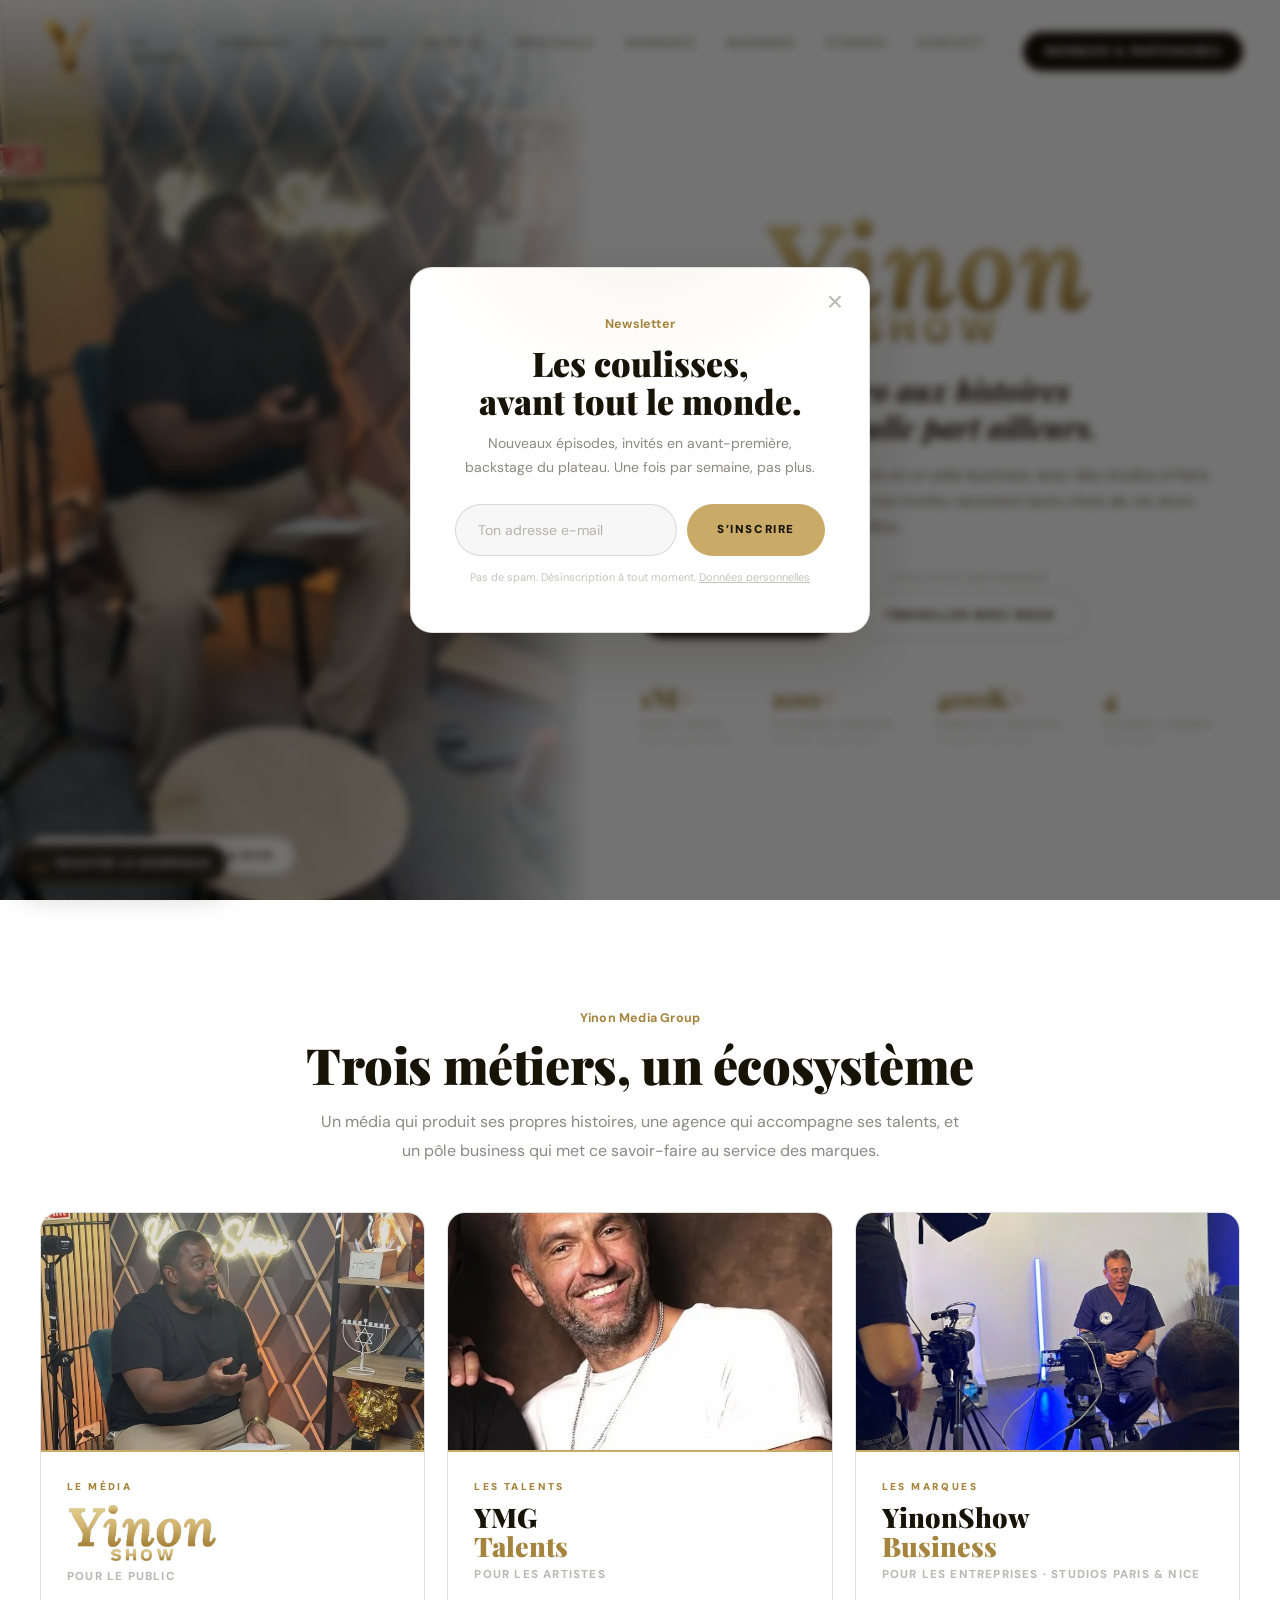
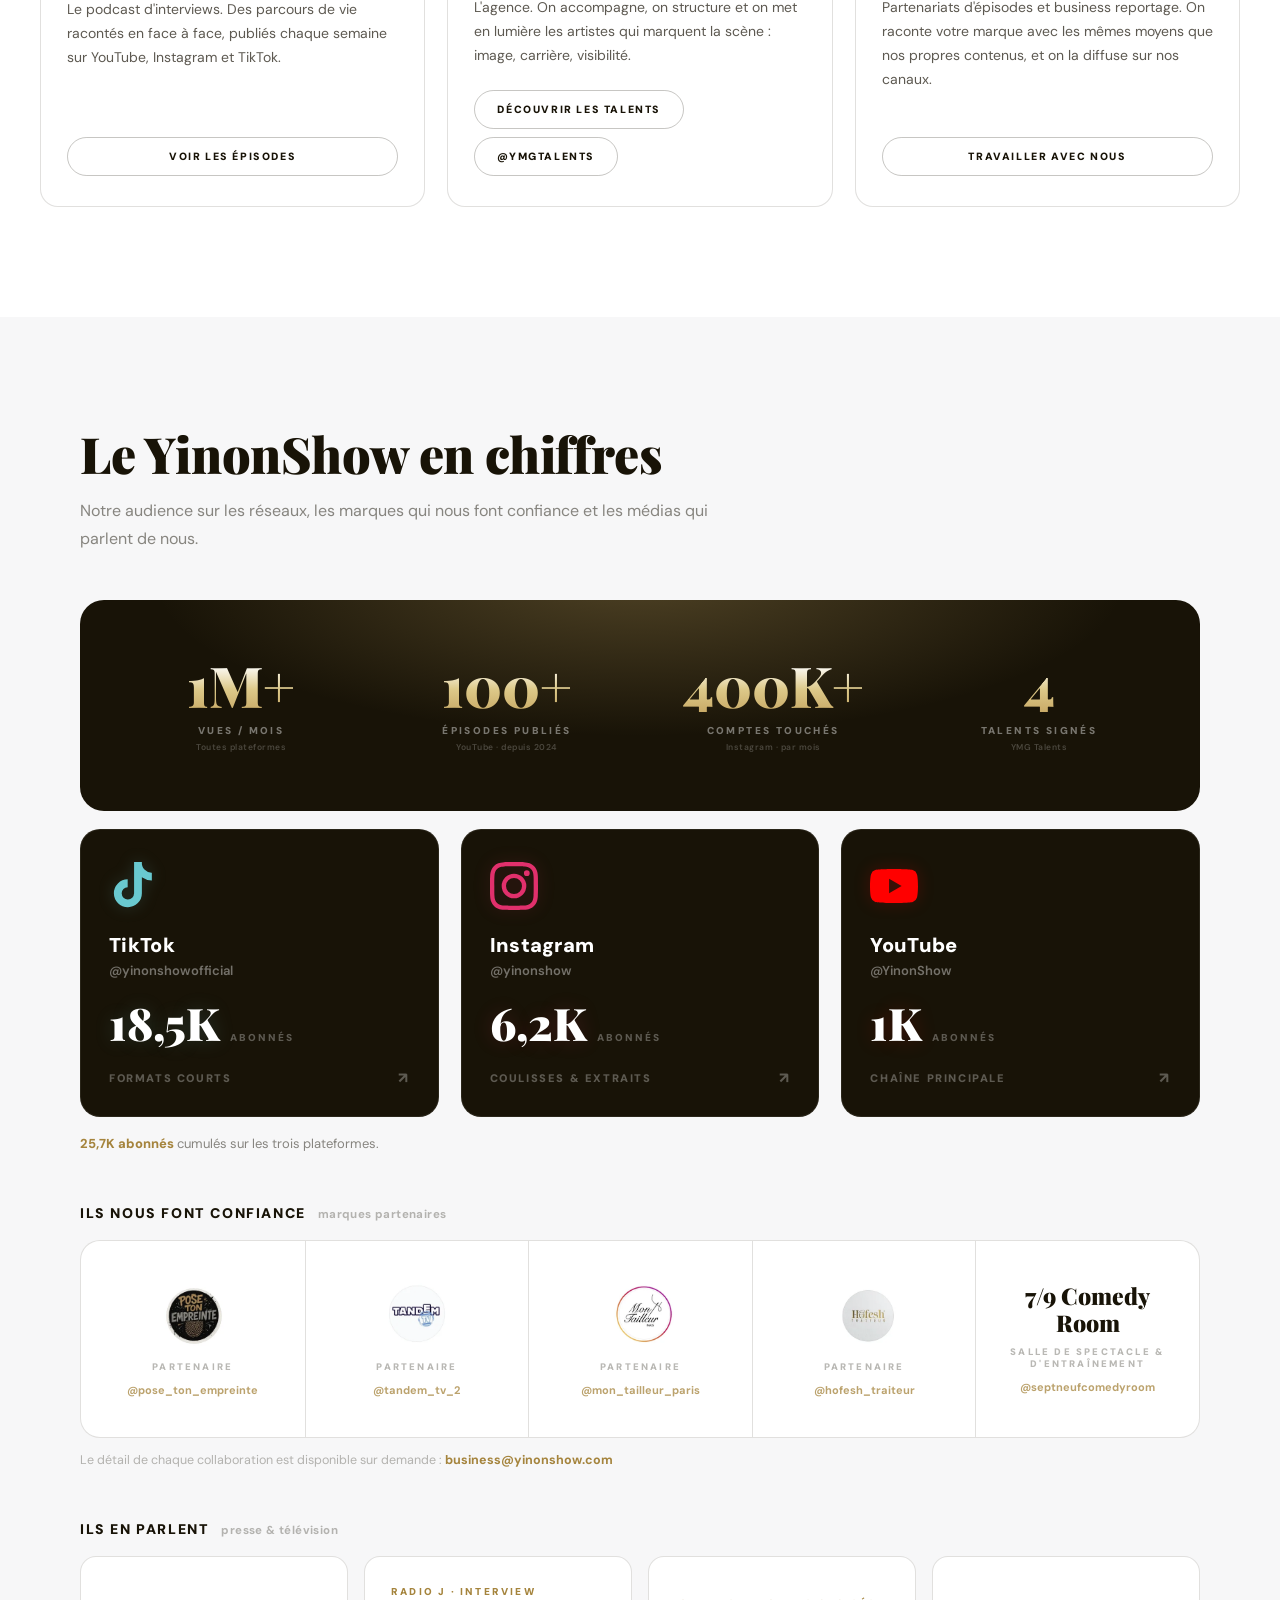
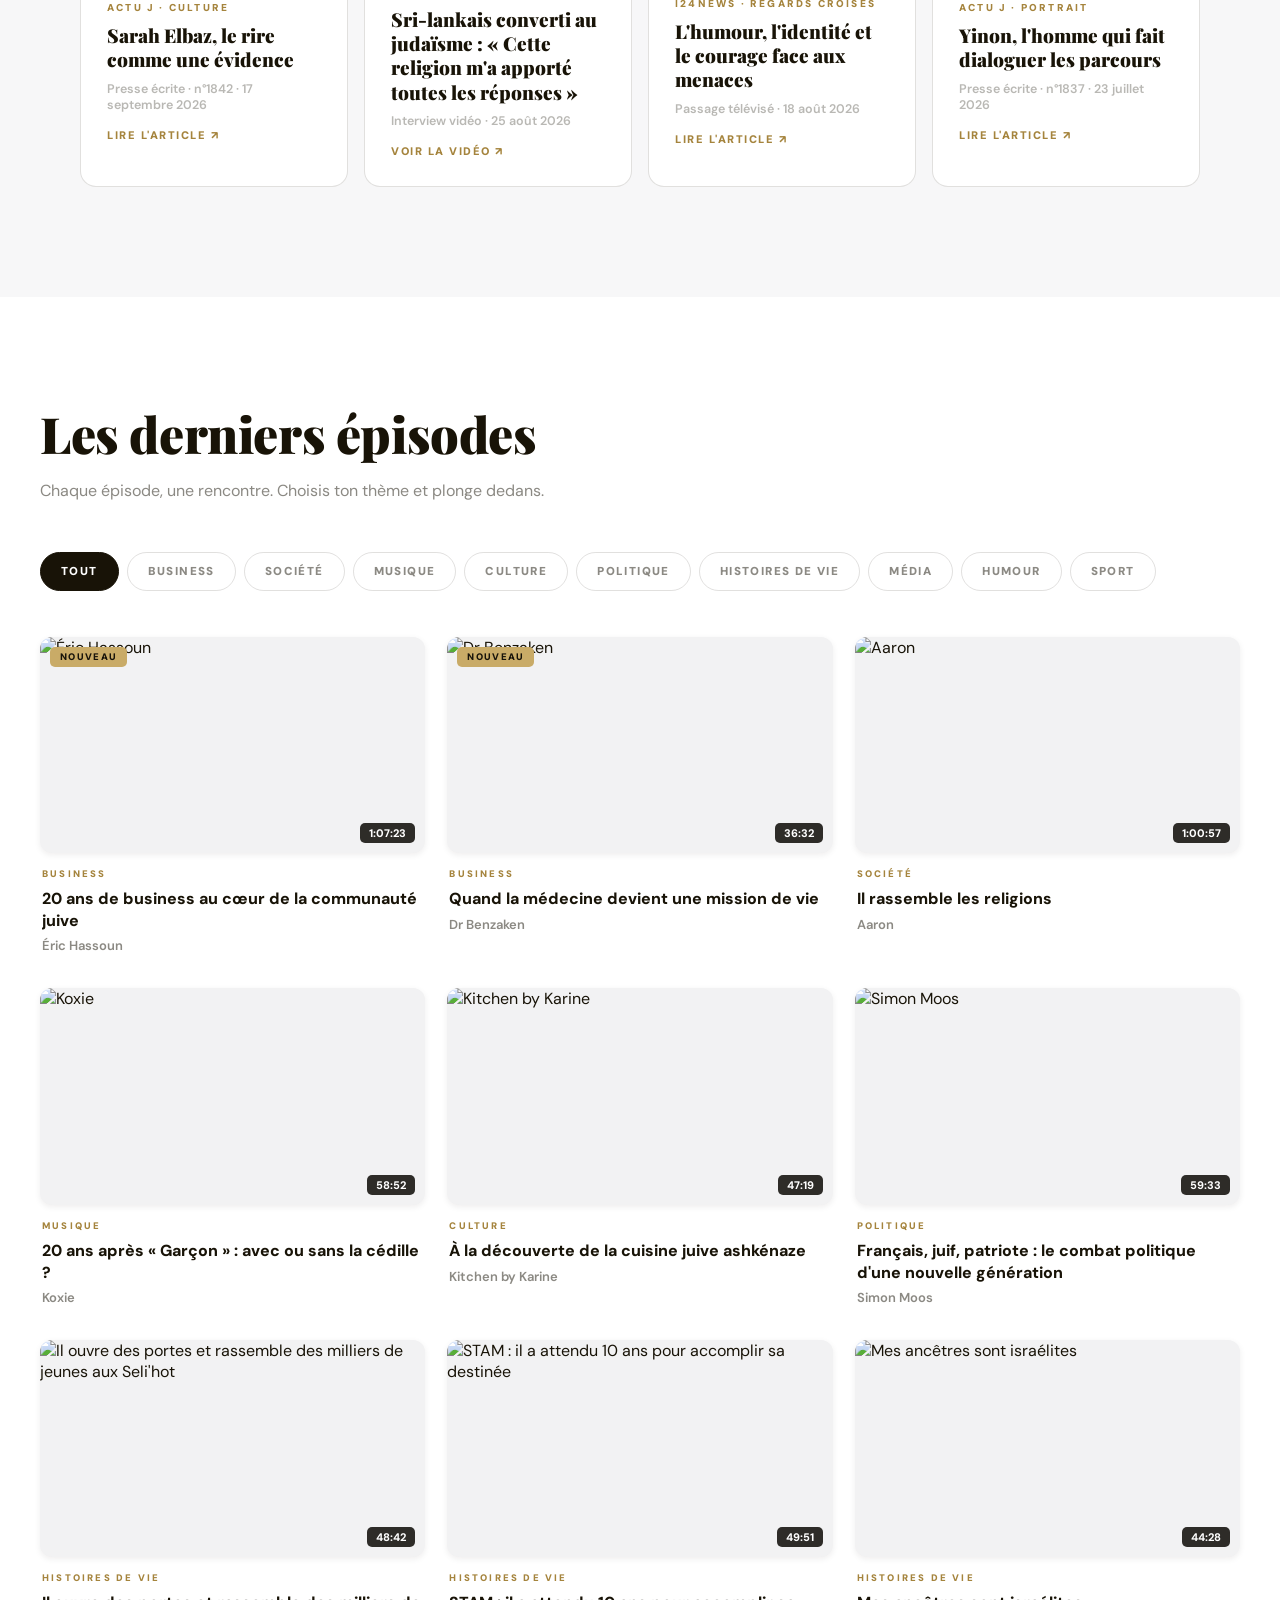
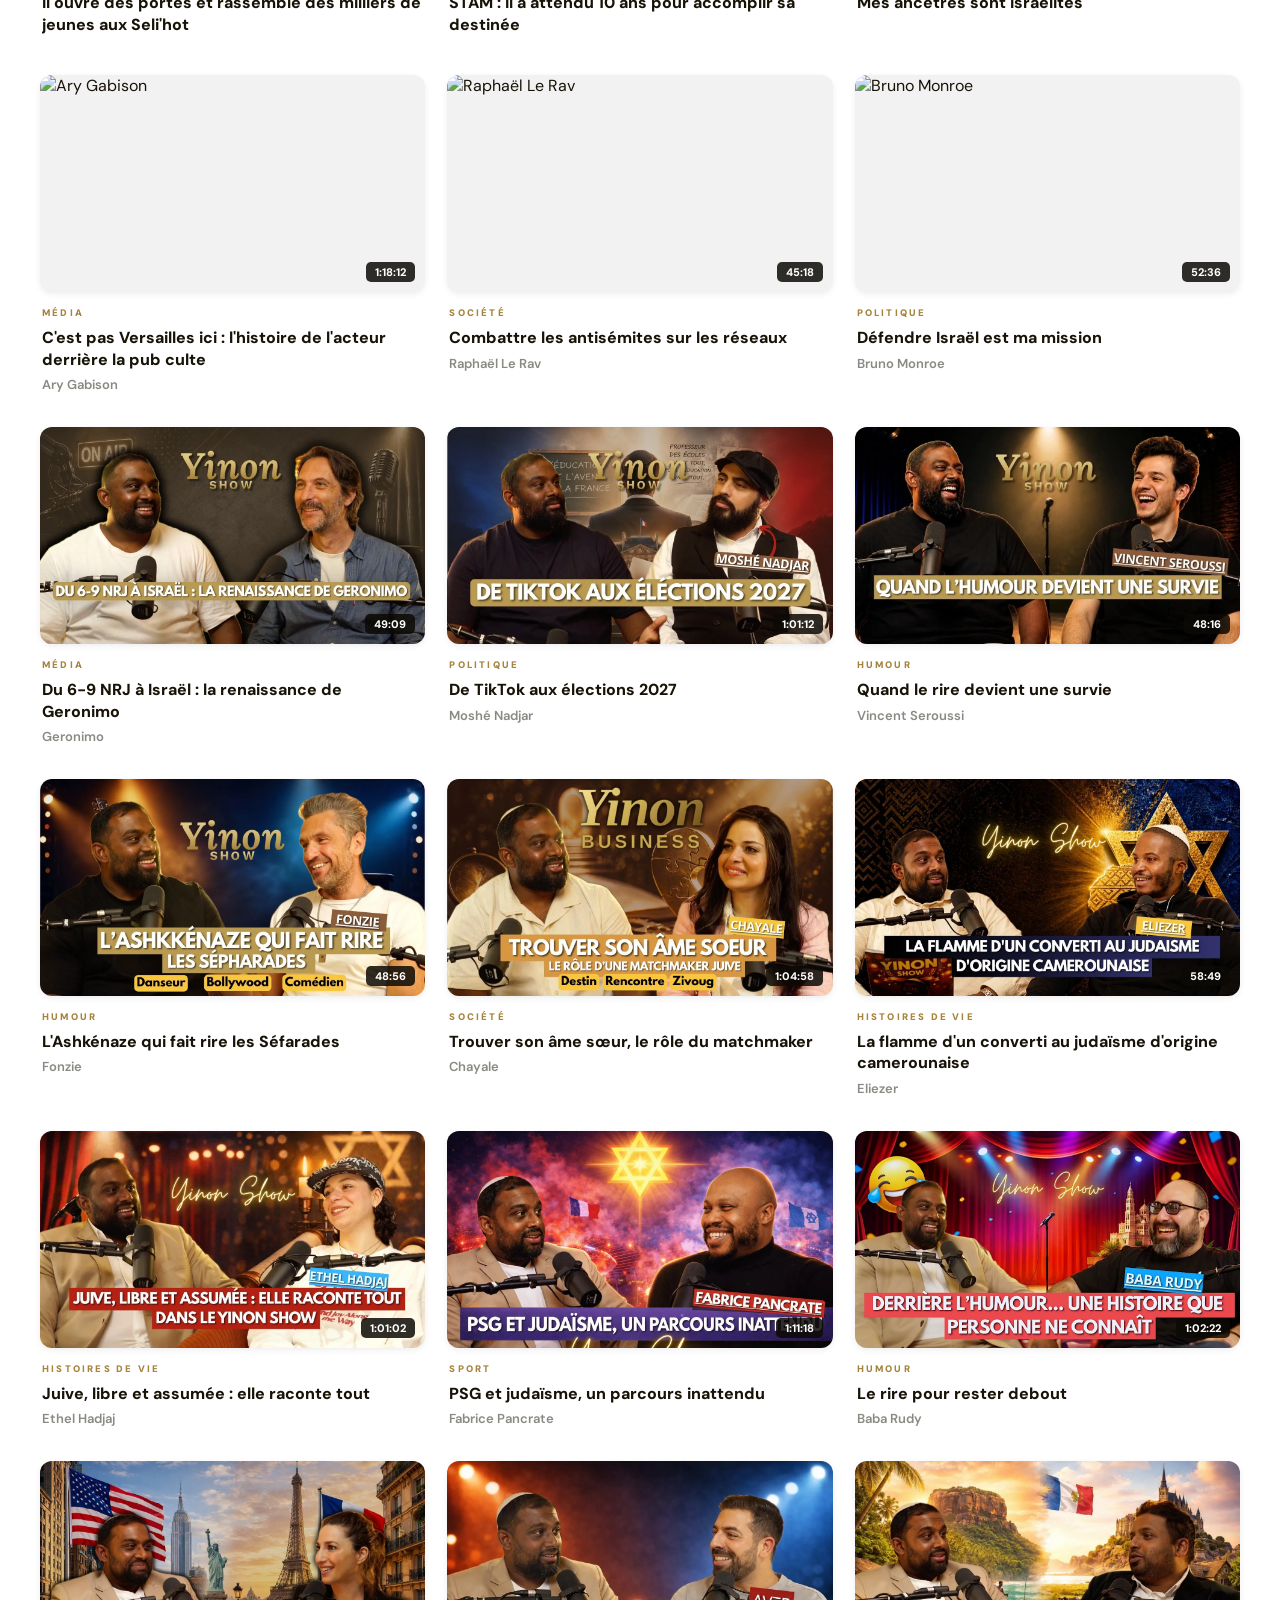
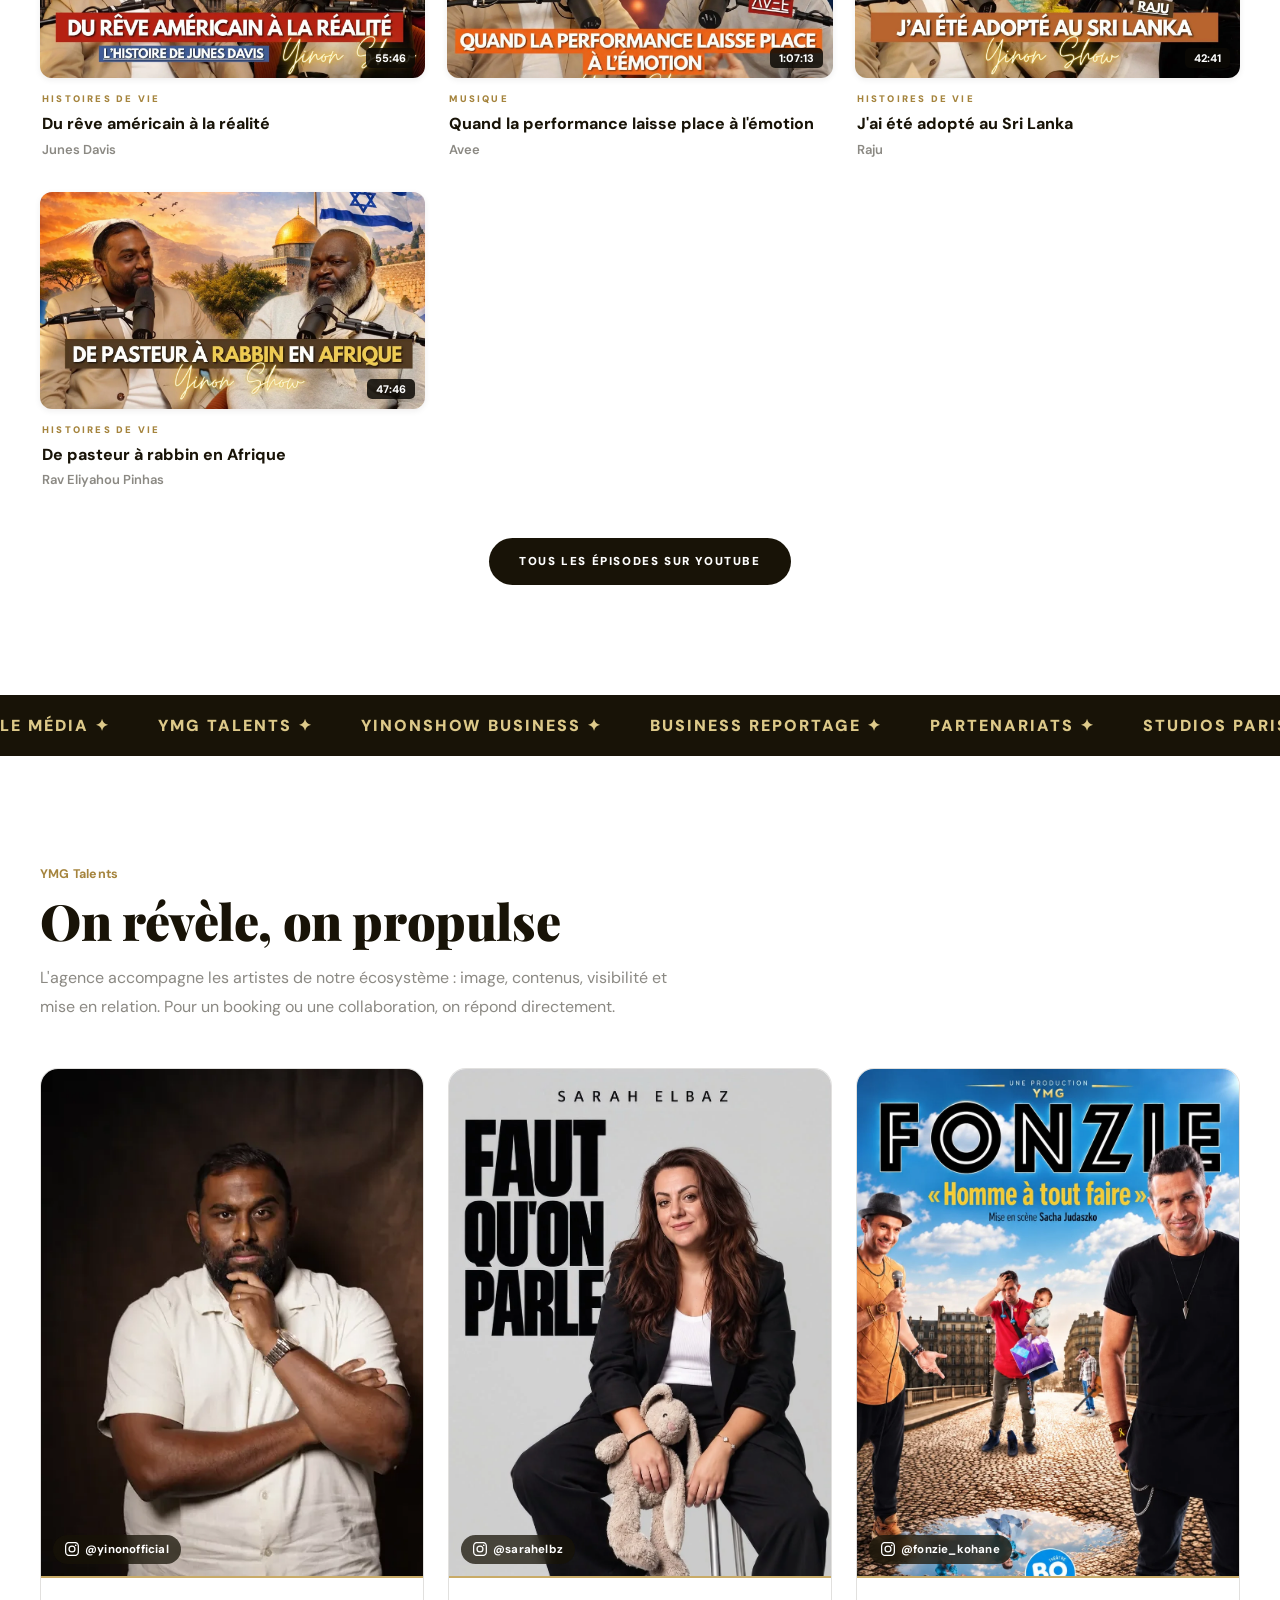
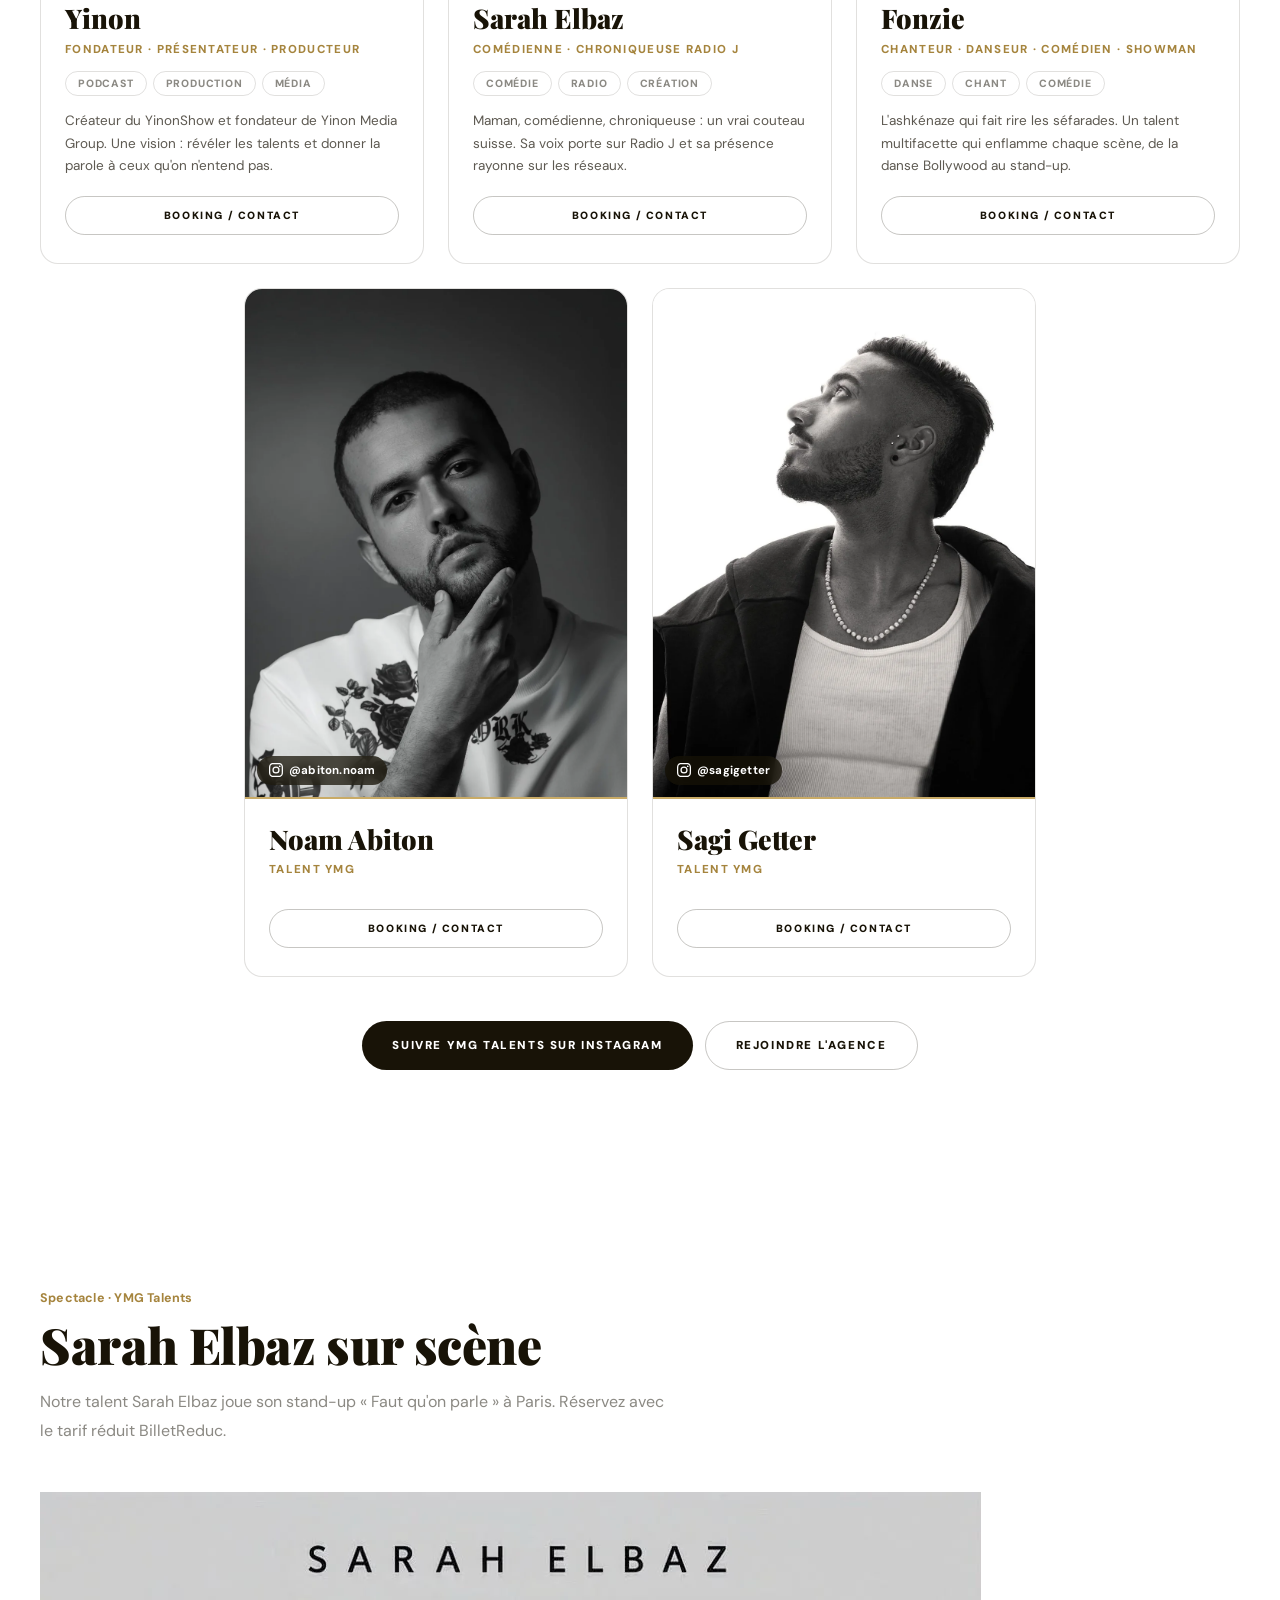
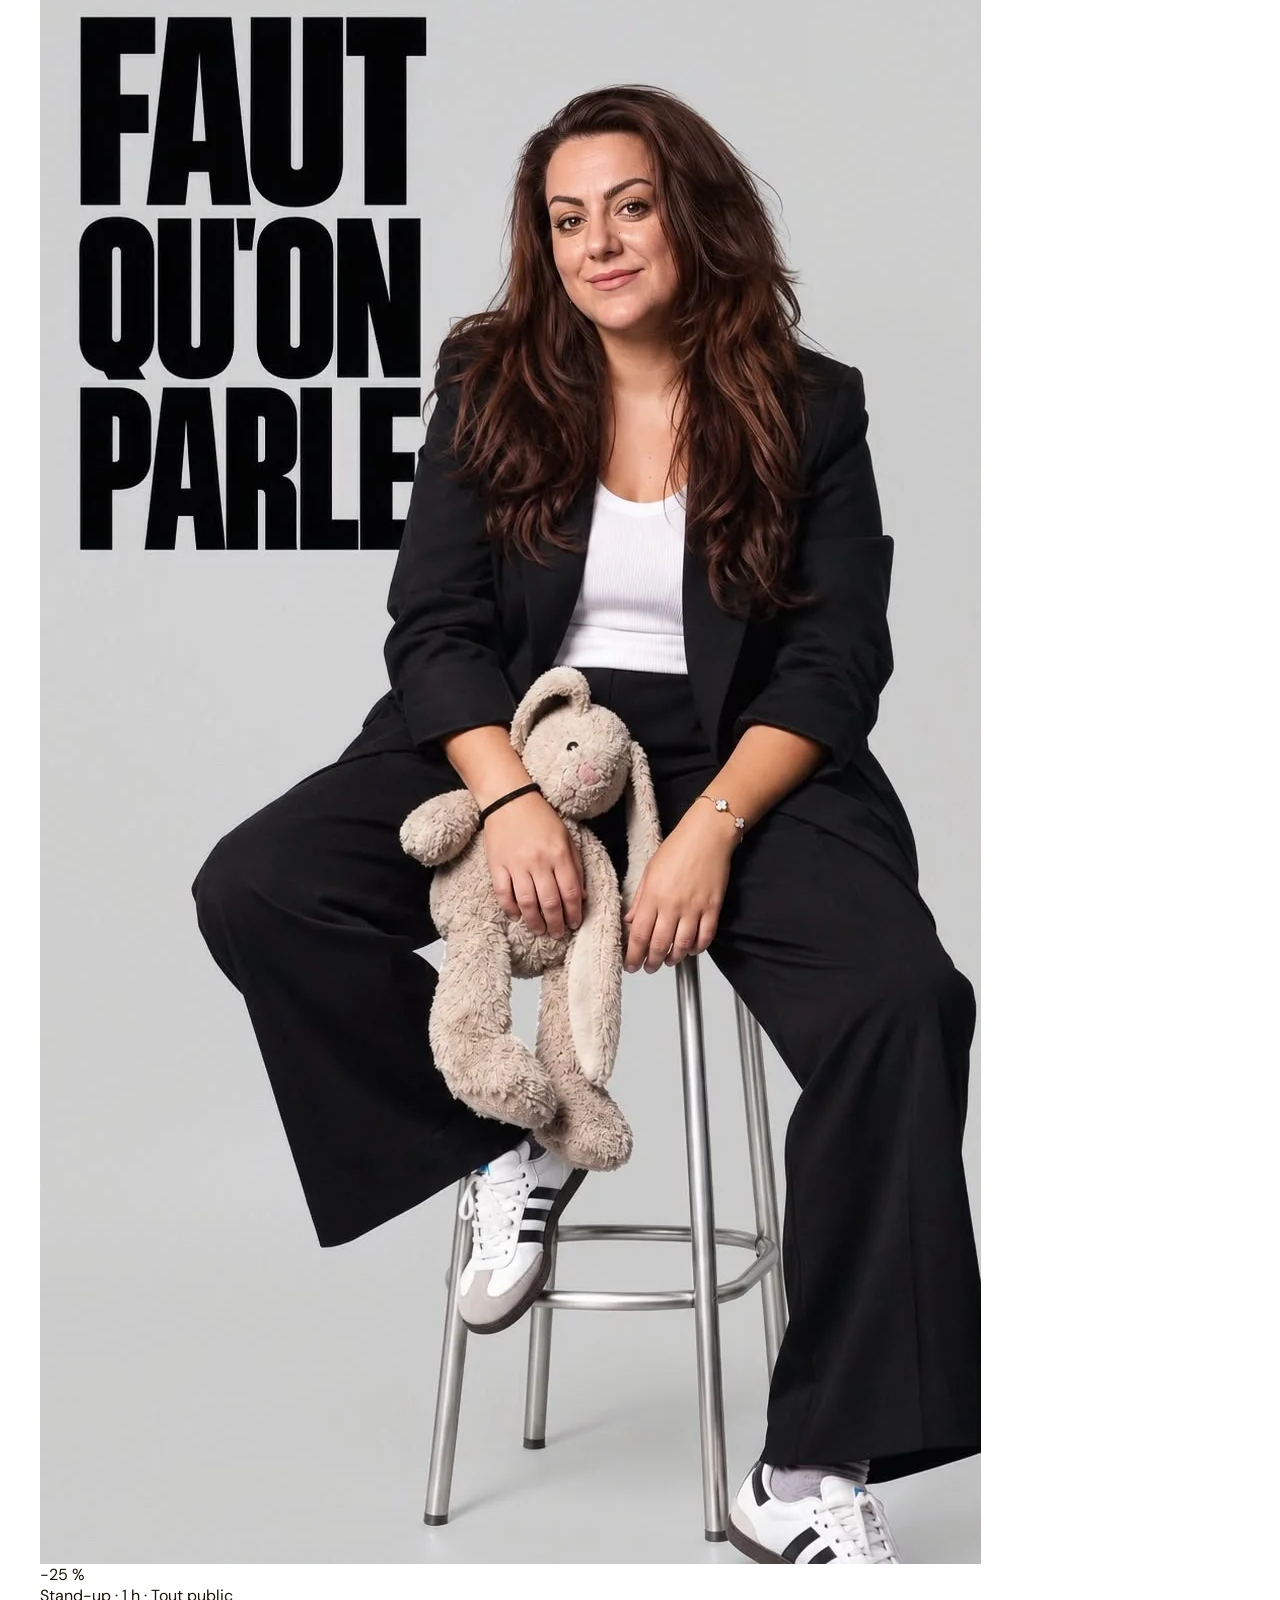
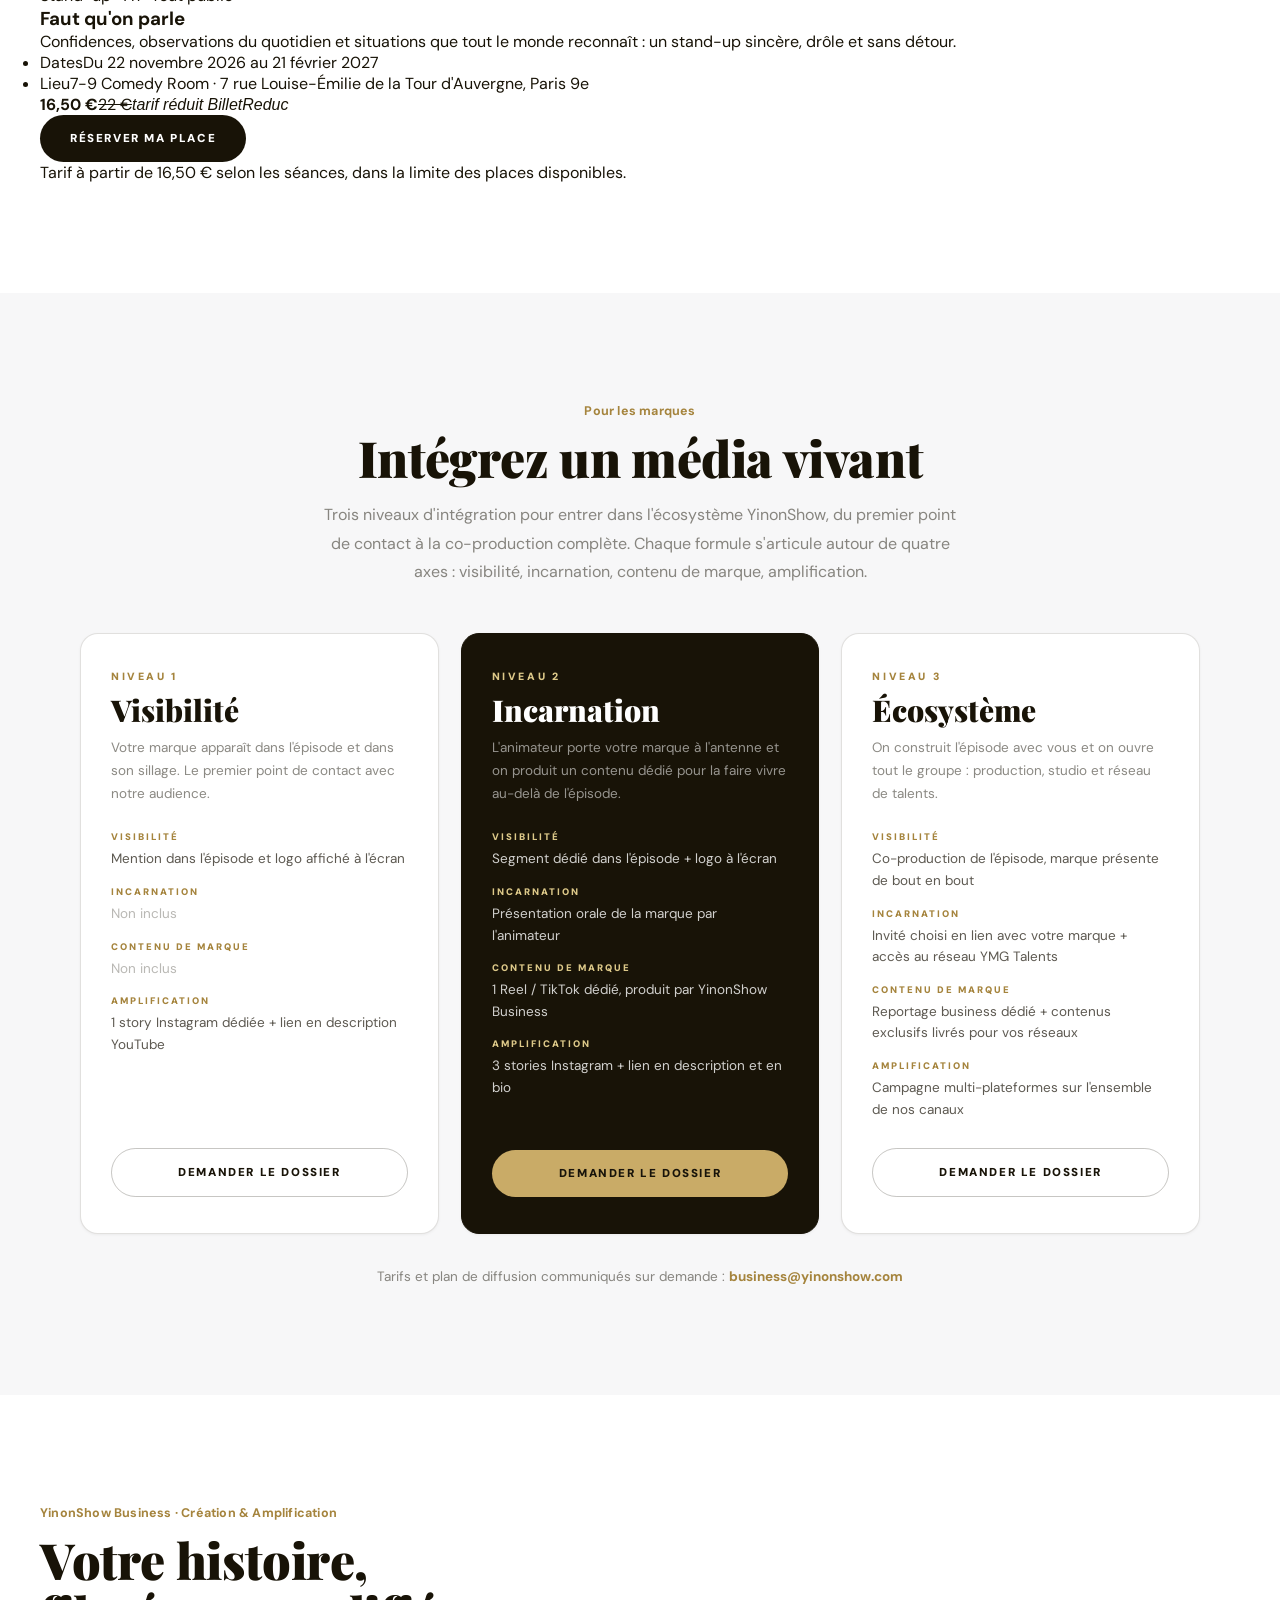
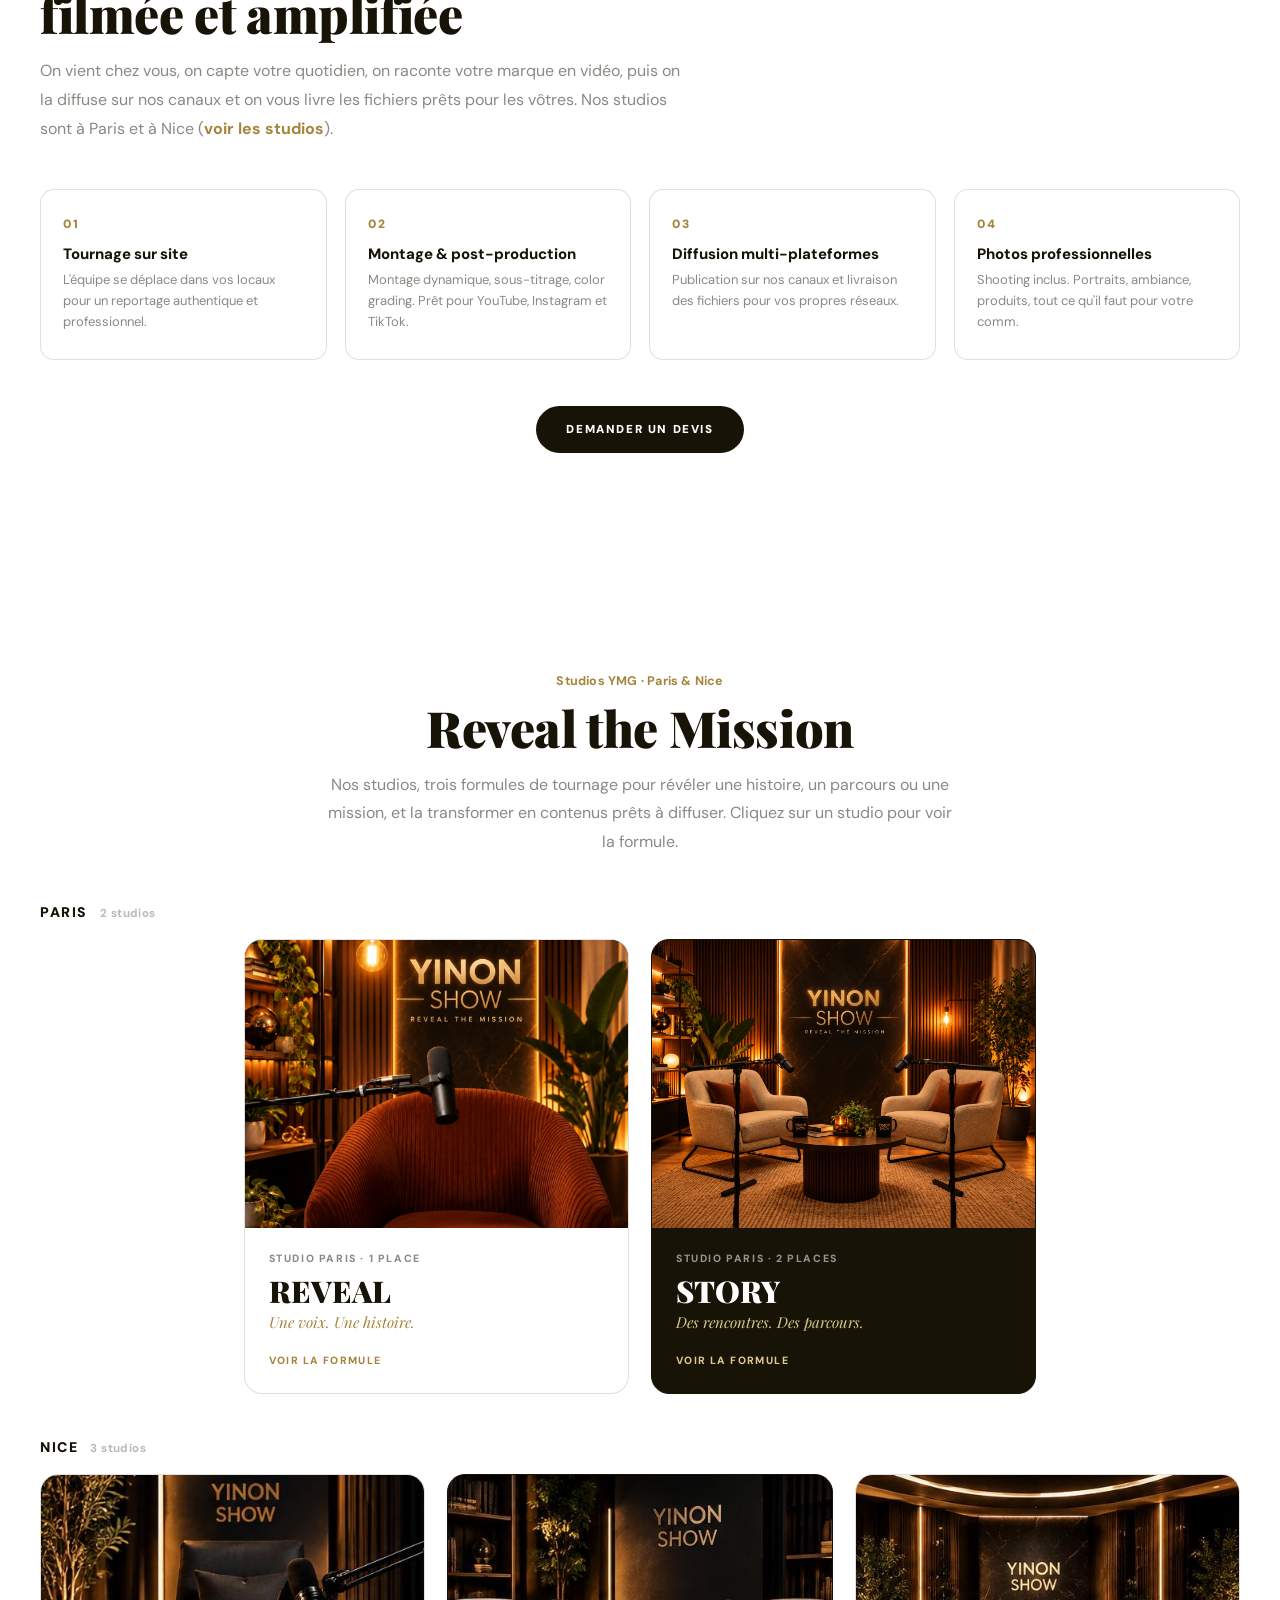
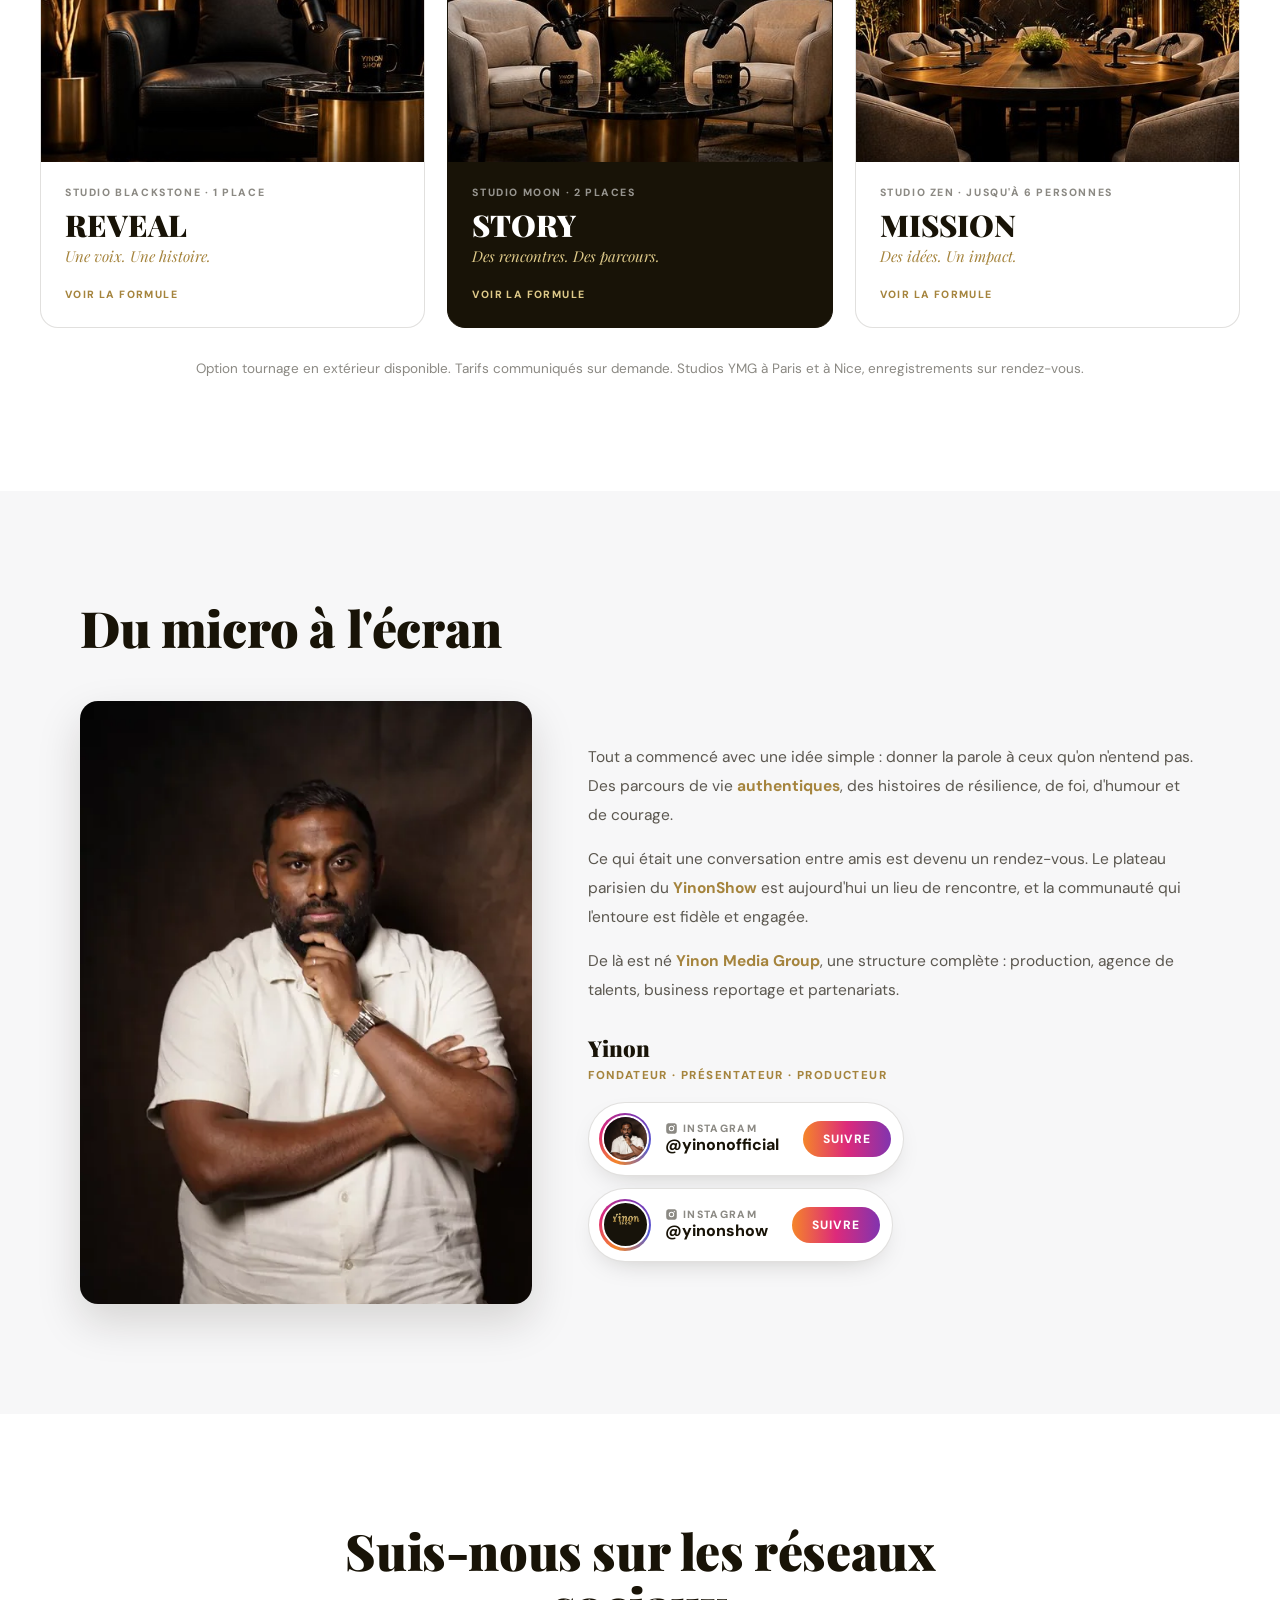
==== commit 8aa459b7: "Onglet Spectacle (Sarah Elbaz) + episode Ilana : index.html" ====
--- a/index.html
+++ b/index.html
@@ -567,6 +567,7 @@
     <a href="#audience">Audience</a>
     <a href="#episodes">Épisodes</a>
     <a href="#talents">Talents</a>
+    <a href="#spectacle">Spectacle</a>
     <a href="#marques">Marques</a>
     <a href="#studio">Business</a>
     <a href="#studios">Studios</a>
@@ -828,6 +829,32 @@
     <a href="https://www.instagram.com/ymgtalents/" target="_blank" rel="noopener" class="btn btn-g">Suivre YMG Talents sur Instagram</a>
     <a href="mailto:contact@yinonshow.com?subject=YMG%20Talents%20-%20Rejoindre%20l'agence" class="btn btn-o">Rejoindre l'agence</a>
   </div>
+</section>
+
+<section class="sec" id="spectacle">
+  <div class="head rv">
+    <span class="kick">Spectacle · YMG Talents</span>
+    <h2 class="ttl">Sarah Elbaz sur scène</h2>
+    <p class="sub">Notre talent Sarah Elbaz joue son stand-up « Faut qu'on parle » à Paris.
+    Réservez avec le tarif réduit BilletReduc.</p>
+  </div>
+
+  <article class="spec rv">
+    <div class="spec-ph"><img src="assets/img/talents/sarah-elbaz.webp" alt="Sarah Elbaz" loading="lazy"><span class="spec-badge">−25&nbsp;%</span></div>
+    <div class="spec-b">
+      <p class="spec-k">Stand-up · 1 h · Tout public</p>
+      <h3 class="spec-t">Faut qu'on parle</h3>
+      <p class="spec-d">Confidences, observations du quotidien et situations que tout le monde reconnaît :
+      un stand-up sincère, drôle et sans détour.</p>
+      <ul class="spec-i">
+        <li><span>Dates</span>Du 22 novembre 2026 au 21 février 2027</li>
+        <li><span>Lieu</span>7-9 Comedy Room · 7 rue Louise-Émilie de la Tour d'Auvergne, Paris 9e</li>
+      </ul>
+      <div class="spec-p"><strong>16,50&nbsp;€</strong><s>22&nbsp;€</s><em>tarif réduit BilletReduc</em></div>
+      <a href="https://www.billetreduc.com/spectacle/sarah-elbaz-faut-quon-parle-407174" target="_blank" rel="noopener" class="btn btn-g">Réserver ma place</a>
+      <p class="spec-n">Tarif à partir de 16,50 € selon les séances, dans la limite des places disponibles.</p>
+    </div>
+  </article>
 </section>
 
 <section class="sec sec-alt" id="marques">
--- a/assets/css/style.css
+++ b/assets/css/style.css
@@ -447,3 +447,59 @@
 .stm-i{margin-top:18px;font-size:12.5px;line-height:1.6;color:var(--ink50)}
 .stm-q{margin:8px 0 22px;font-family:'Playfair Display',serif;font-style:italic;font-size:15px}
 @media(max-width:500px){.stm-b{padding:22px 20px 24px}}
+
+/* ===== Corrections oct. 2026 ===== */
+/* Partenaires cliquables */
+a.partner{color:inherit;text-decoration:none;cursor:pointer}
+.partner-ig{font-size:11px;font-weight:700;color:var(--gold-dp);opacity:.75;transition:opacity .3s}
+a.partner:hover .partner-ig{opacity:1}
+
+/* YMG Talents */
+.uni-btns{display:flex;flex-wrap:wrap;gap:8px}
+.tal-cta{display:flex;flex-wrap:wrap;justify-content:center;gap:12px;margin-top:44px}
+a.tal-ph{display:block;cursor:pointer}
+.tal-ig{position:absolute;left:12px;bottom:12px;display:inline-flex;align-items:center;gap:6px;
+  padding:7px 12px;border-radius:999px;background:rgba(24,19,7,.74);backdrop-filter:blur(6px);-webkit-backdrop-filter:blur(6px);
+  color:#fff;font-size:11.5px;font-weight:700;letter-spacing:.2px;transition:background .3s}
+a.tal-ph:hover .tal-ig{background:var(--gold-dp)}
+
+/* Suis-nous sur les réseaux sociaux */
+.ig-brands{display:grid;grid-template-columns:1fr 1fr;gap:24px;width:100%;max-width:860px;align-items:stretch}
+.ig-brand{display:flex;flex-direction:column;align-items:stretch;justify-content:space-between;gap:26px;padding:30px 24px}
+.ig-logo-w{height:132px;display:flex;align-items:center;justify-content:center}
+.ig-logo{height:96px;width:auto;max-width:100%;object-fit:contain}
+.ig-logo-ymg{height:132px}
+.ig-socials{display:grid;grid-template-columns:repeat(3,minmax(0,1fr));gap:10px;width:100%}
+.ig-socials-2{grid-template-columns:repeat(2,minmax(0,1fr))}
+.soc{display:flex;flex-direction:column;align-items:center;justify-content:center;gap:8px;min-height:84px;padding:14px 8px;
+  border:1px solid rgba(255,255,255,.14);border-radius:14px;background:rgba(255,255,255,.04);color:#fff;
+  font-size:10.5px;font-weight:900;letter-spacing:1.3px;text-transform:uppercase;text-align:center;line-height:1.25;
+  transition:background .25s,border-color .25s,color .25s,transform .25s}
+.soc svg{color:var(--gold)}
+.soc:hover{background:var(--gold);border-color:var(--gold);color:#17130A;transform:translateY(-2px)}
+.soc:hover svg{color:#17130A}
+@media(max-width:760px){.igb{padding:48px 16px}.ig-brands{grid-template-columns:1fr;max-width:420px;gap:16px}.ig-brand{padding:24px 14px;gap:20px}.ig-logo-w{height:104px}.ig-logo{height:72px}.ig-logo-ymg{height:104px}.ig-socials{gap:8px}.soc{min-height:76px;padding:12px 4px;font-size:9.5px;letter-spacing:.8px;overflow-wrap:anywhere}}
+
+/* Formulaire de contact */
+.frm-status{font-size:14px;line-height:1.6;text-align:center;padding:14px 16px;border-radius:12px;display:none}
+.frm-status.ok{display:block;background:rgba(201,171,103,.16);color:var(--ink)}
+.frm-status.err{display:block;background:rgba(180,40,40,.08);color:#8a1f1f}
+.frm-hp{position:absolute!important;left:-9999px!important;width:1px;height:1px;opacity:0}
+
+/* Musique de fond */
+.music-btn{position:fixed;left:18px;bottom:18px;z-index:900;display:inline-flex;align-items:center;gap:10px;
+  padding:11px 16px 11px 12px;border-radius:999px;border:1px solid rgba(201,171,103,.55);
+  background:rgba(24,19,7,.88);backdrop-filter:blur(8px);-webkit-backdrop-filter:blur(8px);color:#fff;
+  font:800 11px/1 'DM Sans',sans-serif;letter-spacing:1.2px;text-transform:uppercase;cursor:pointer;
+  box-shadow:0 10px 30px rgba(24,19,7,.28);transition:background .25s,transform .25s}
+.music-btn:hover{background:var(--gold-dp);transform:translateY(-2px)}
+.music-btn[hidden]{display:none}
+.music-eq{display:inline-flex;align-items:flex-end;gap:2px;height:14px;width:16px}
+.music-eq i{display:block;width:3px;height:4px;background:var(--gold);border-radius:1px}
+.music-btn.on .music-eq i{animation:eq 1s ease-in-out infinite}
+.music-btn.on .music-eq i:nth-child(2){animation-delay:.25s}
+.music-btn.on .music-eq i:nth-child(3){animation-delay:.5s}
+.music-btn.on .music-eq i:nth-child(4){animation-delay:.12s}
+@keyframes eq{0%,100%{height:4px}50%{height:14px}}
+@media(prefers-reduced-motion:reduce){.music-btn.on .music-eq i{animation:none;height:10px}}
+@media(max-width:640px){.music-btn{left:14px;bottom:14px;padding:13px}.music-lbl{position:absolute;width:1px;height:1px;overflow:hidden;clip:rect(0 0 0 0);white-space:nowrap}}
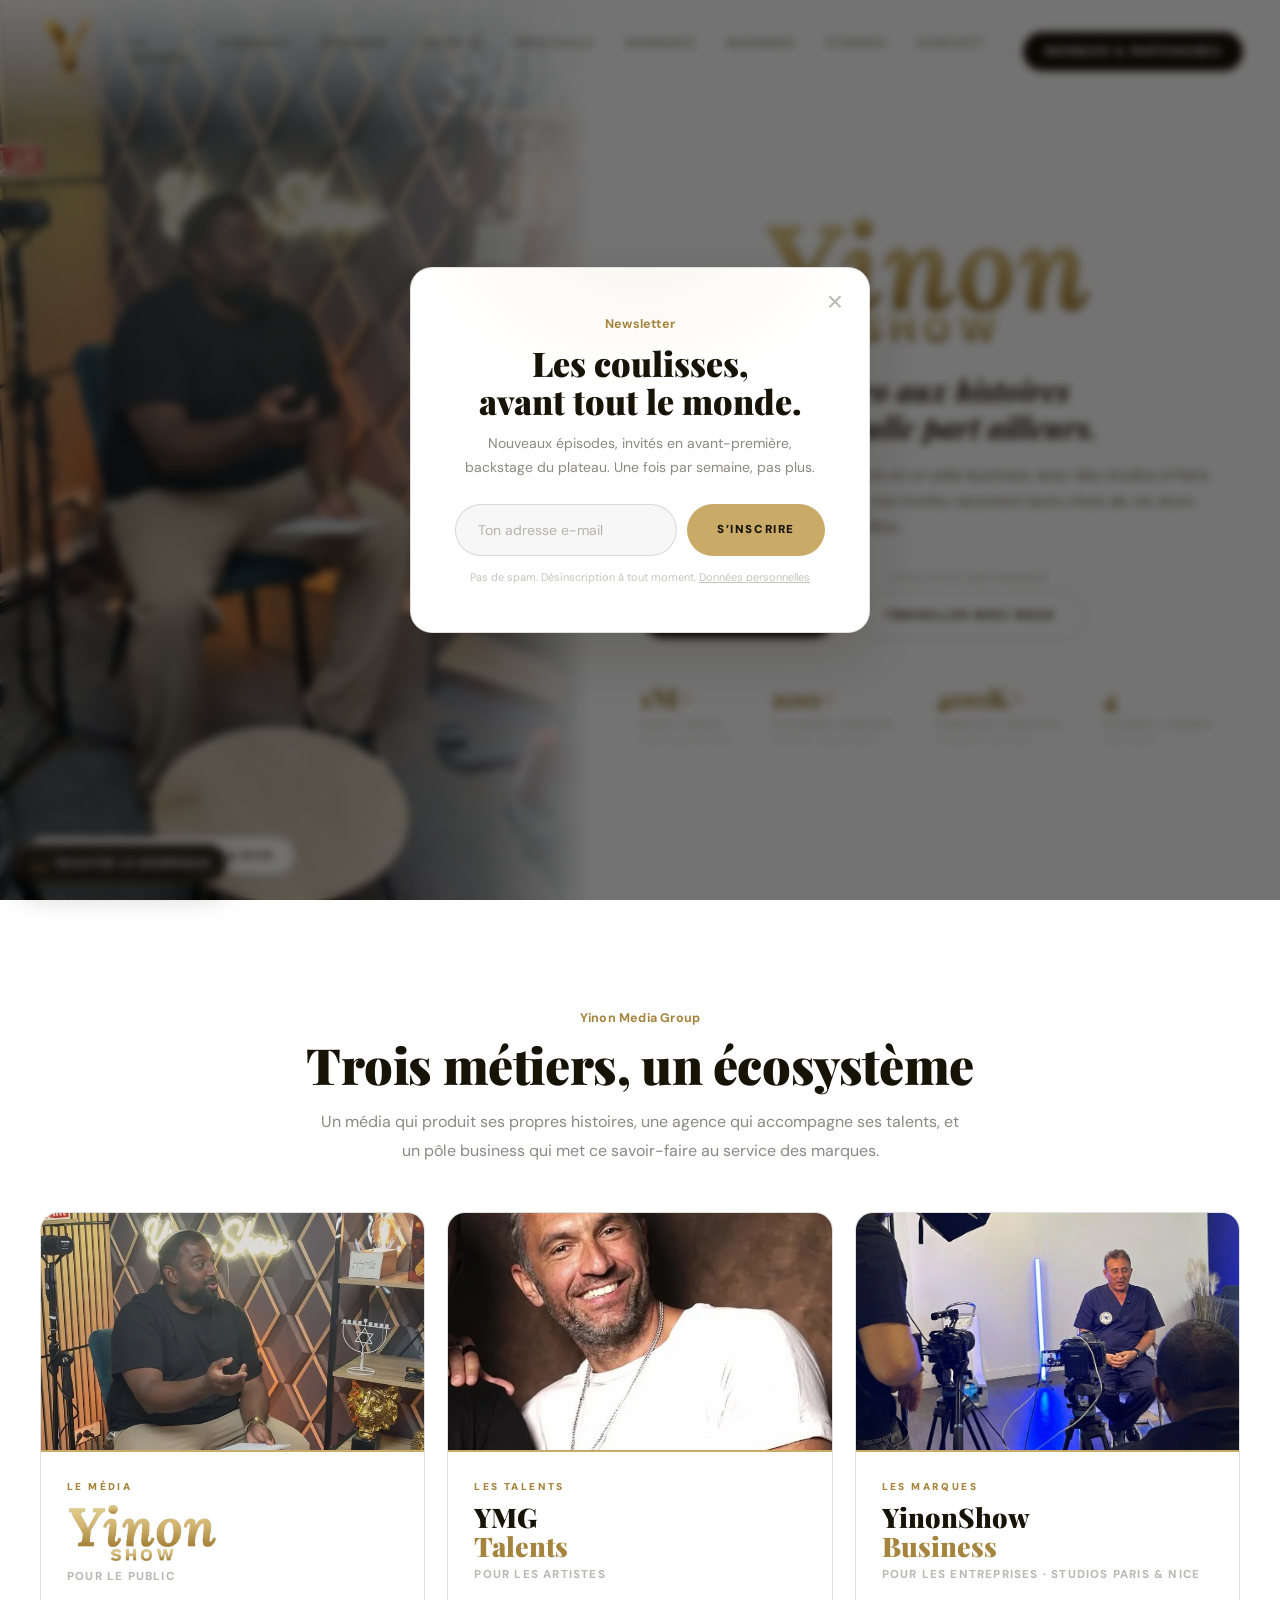
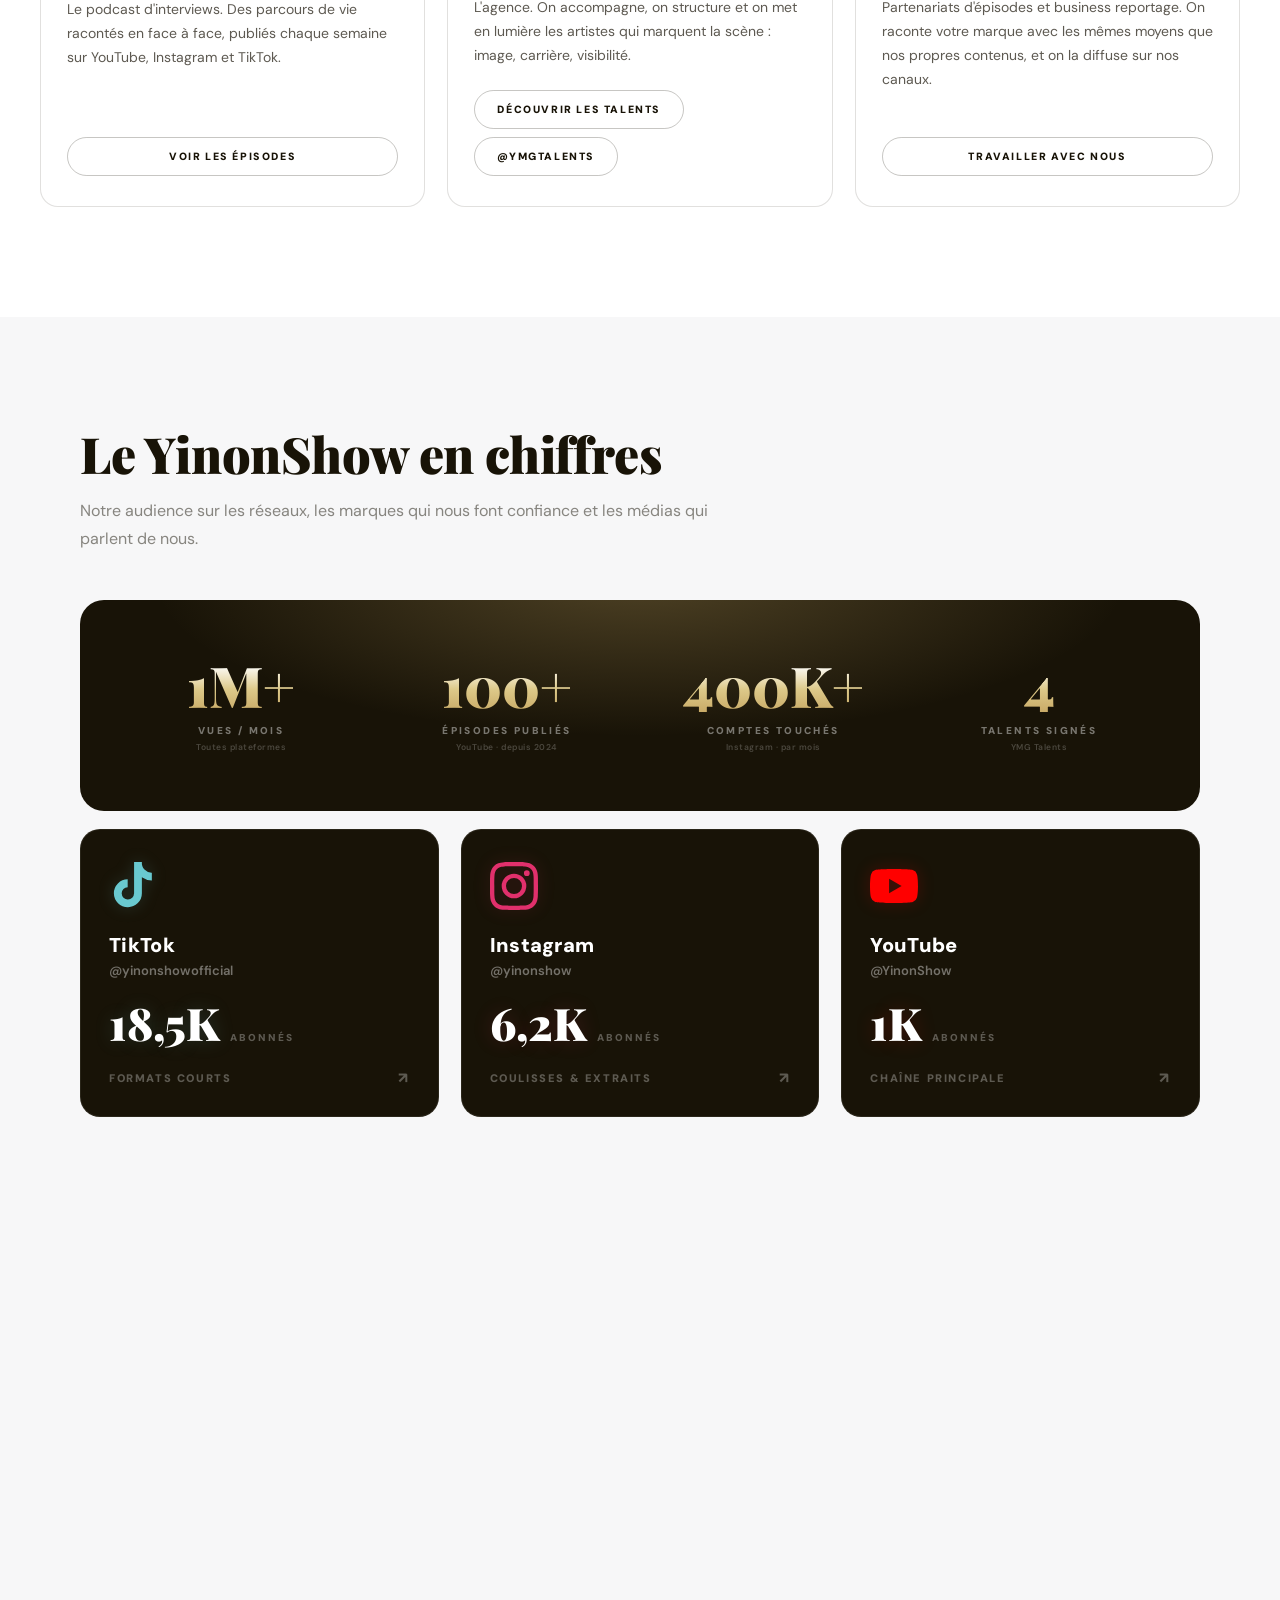
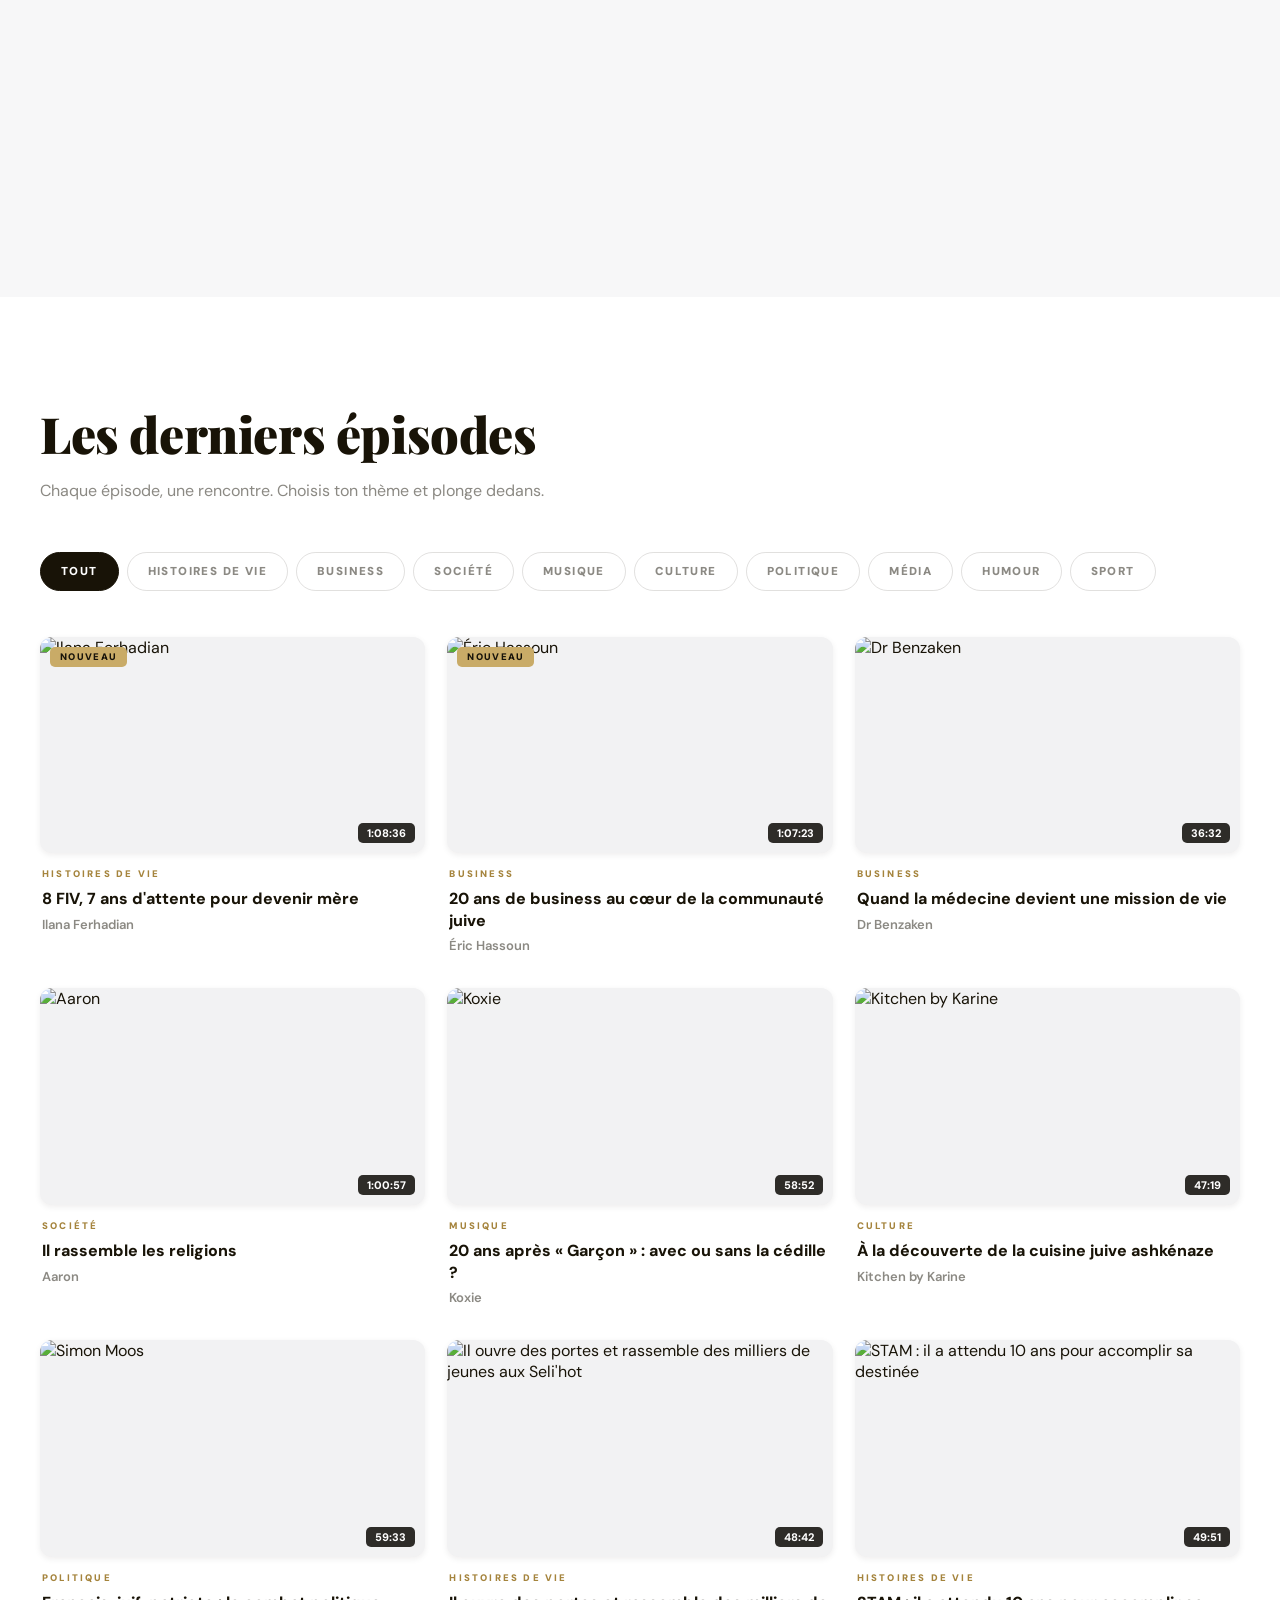
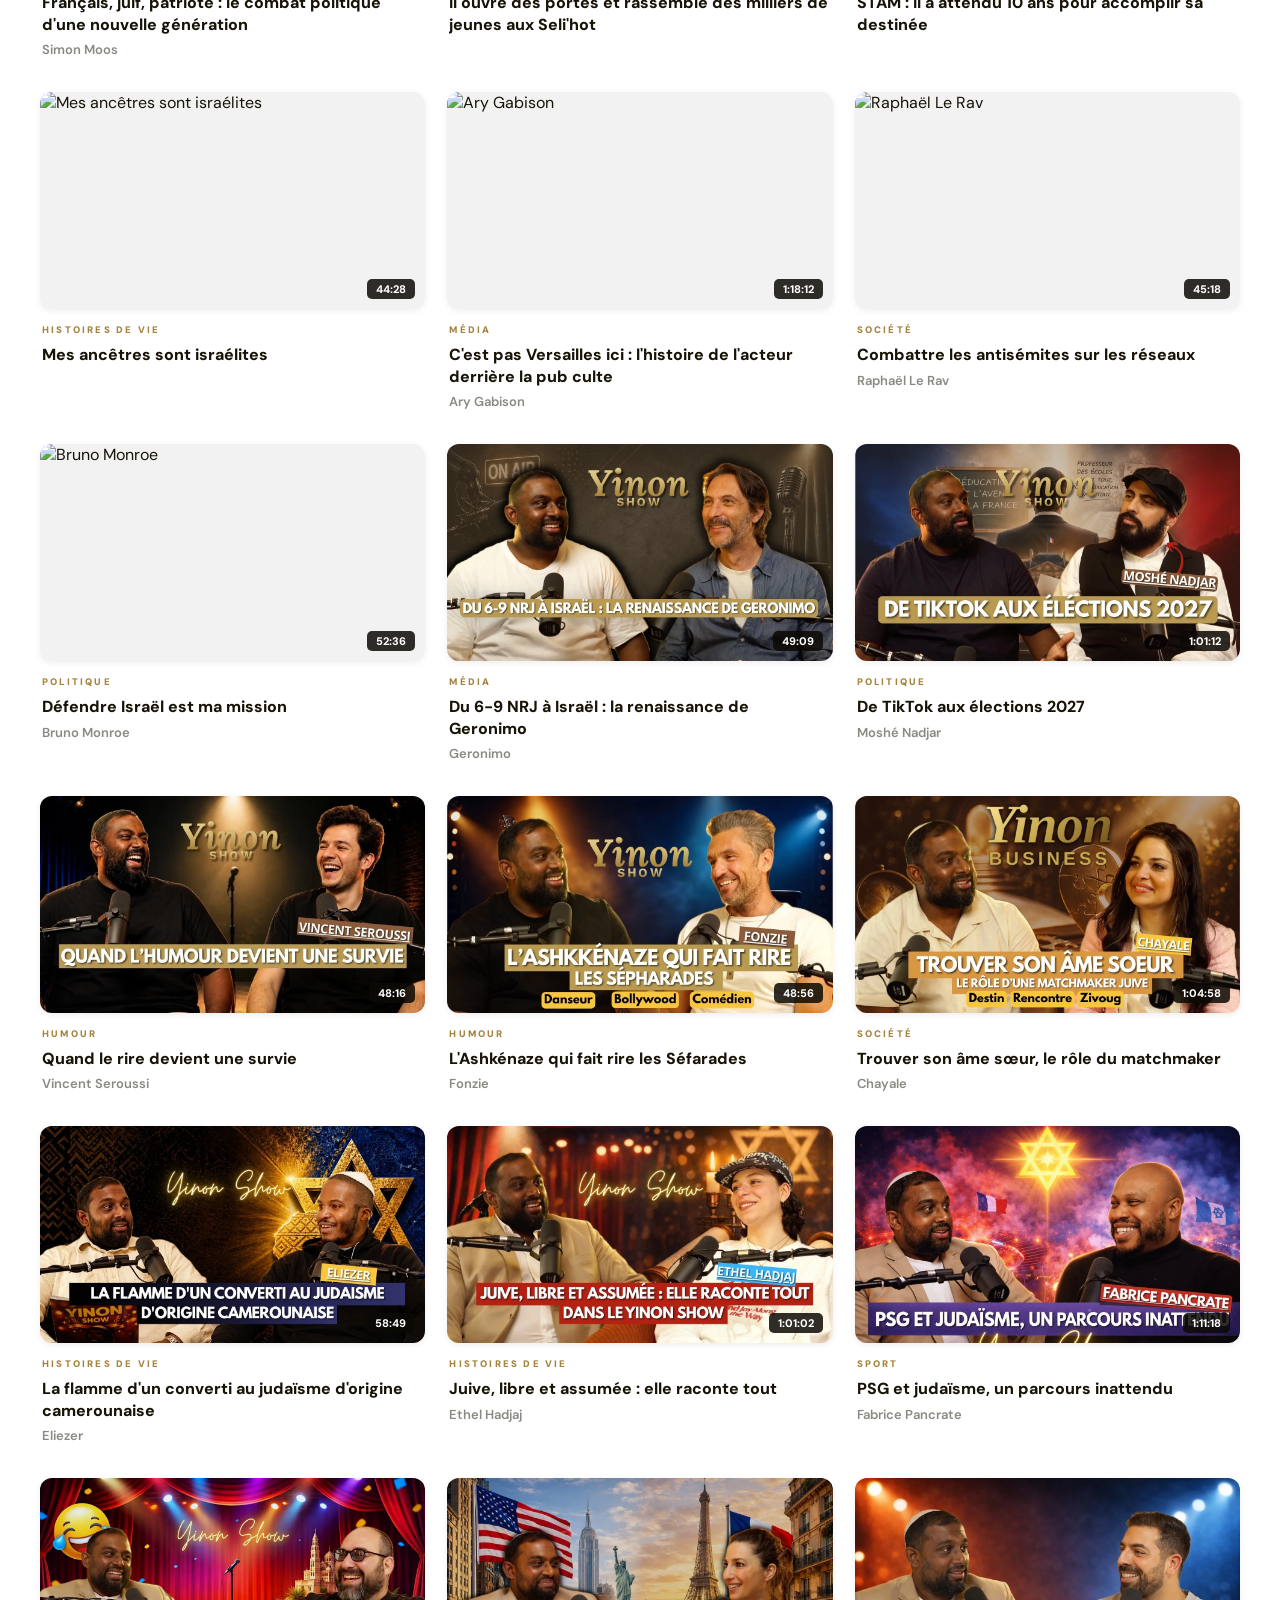
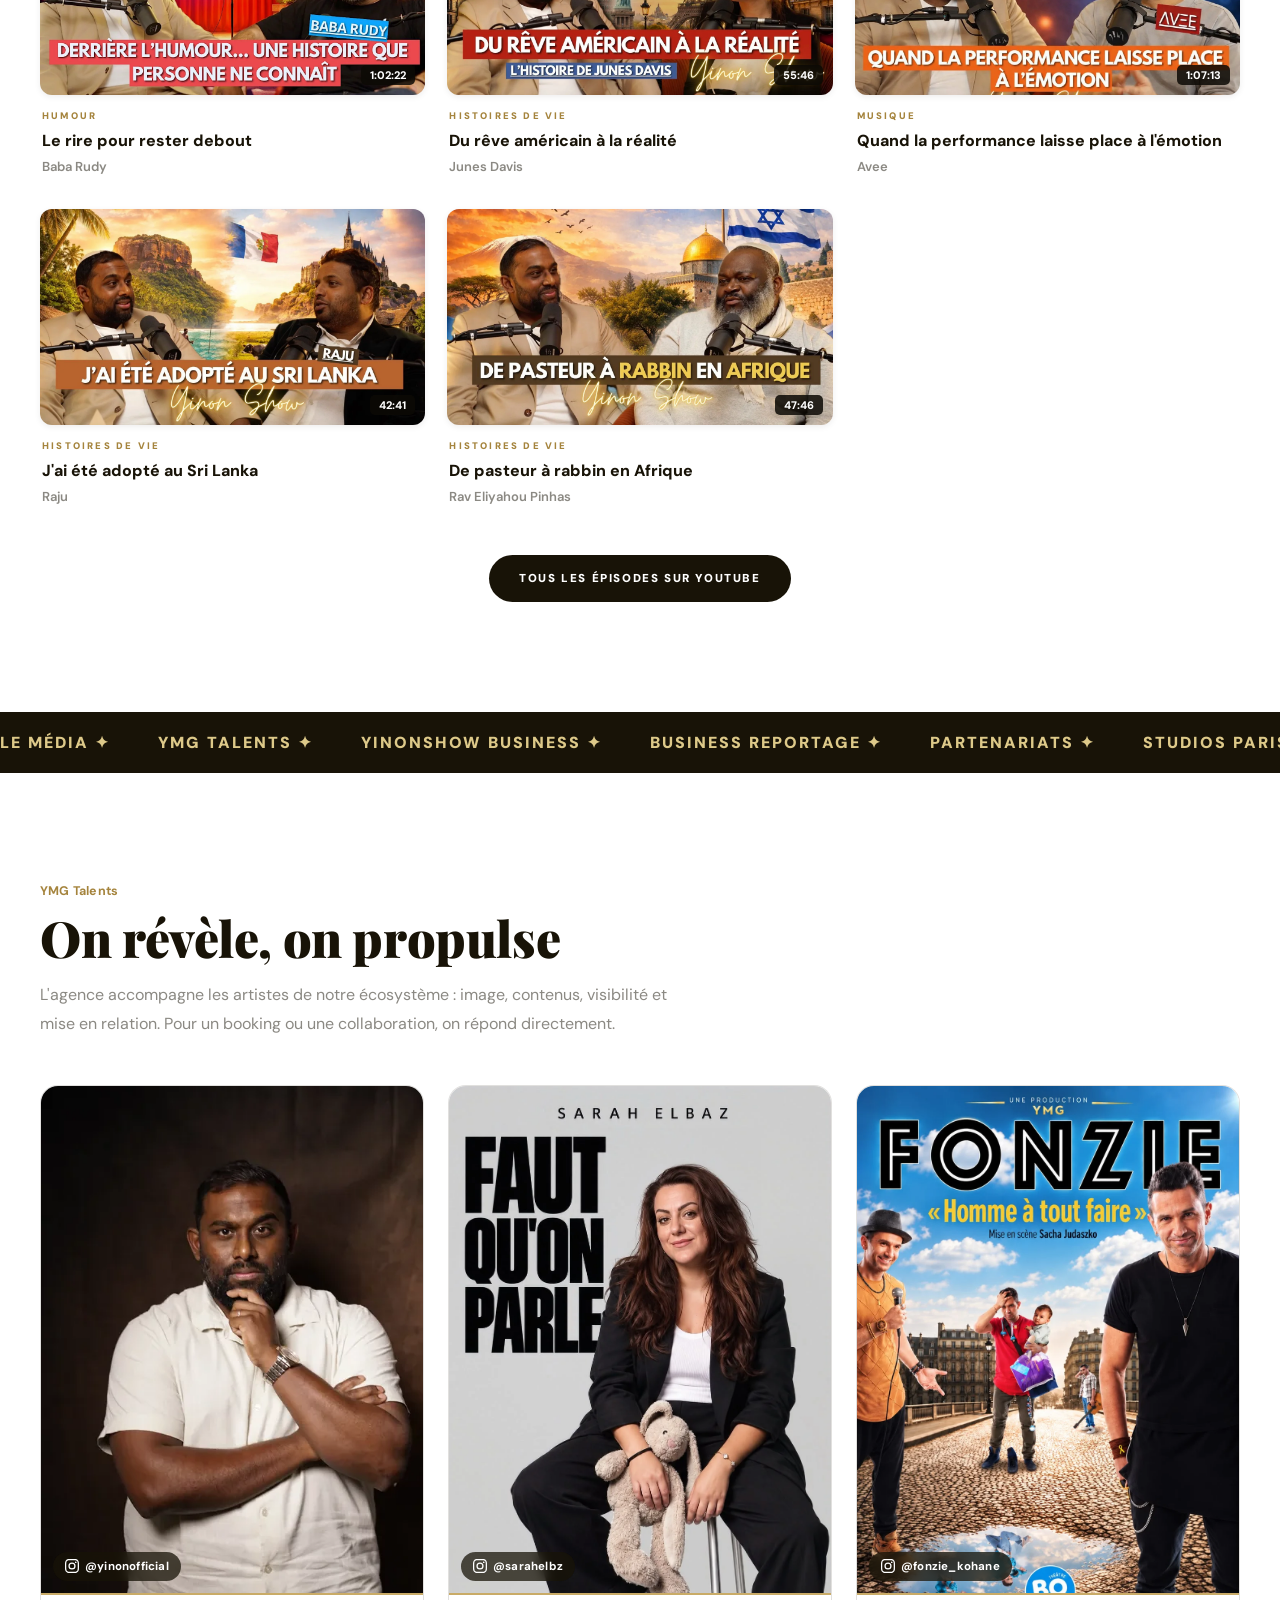
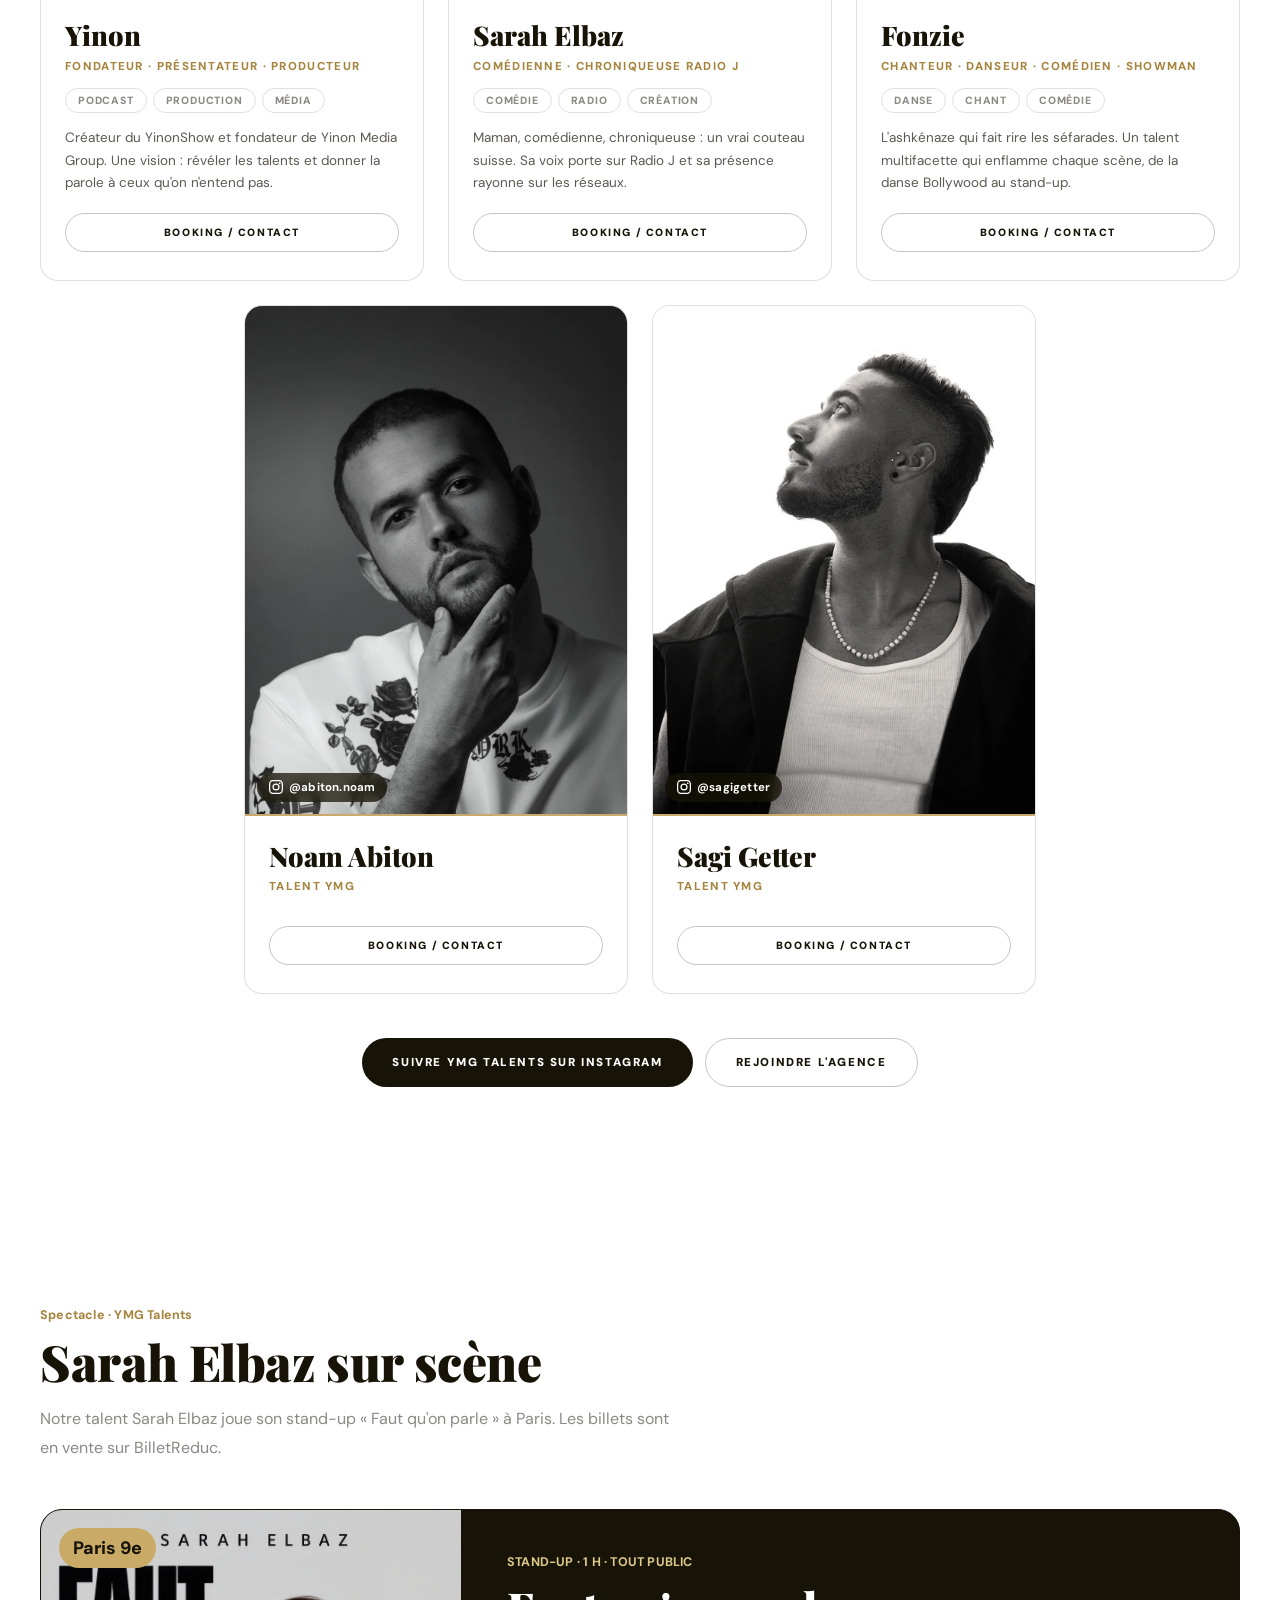
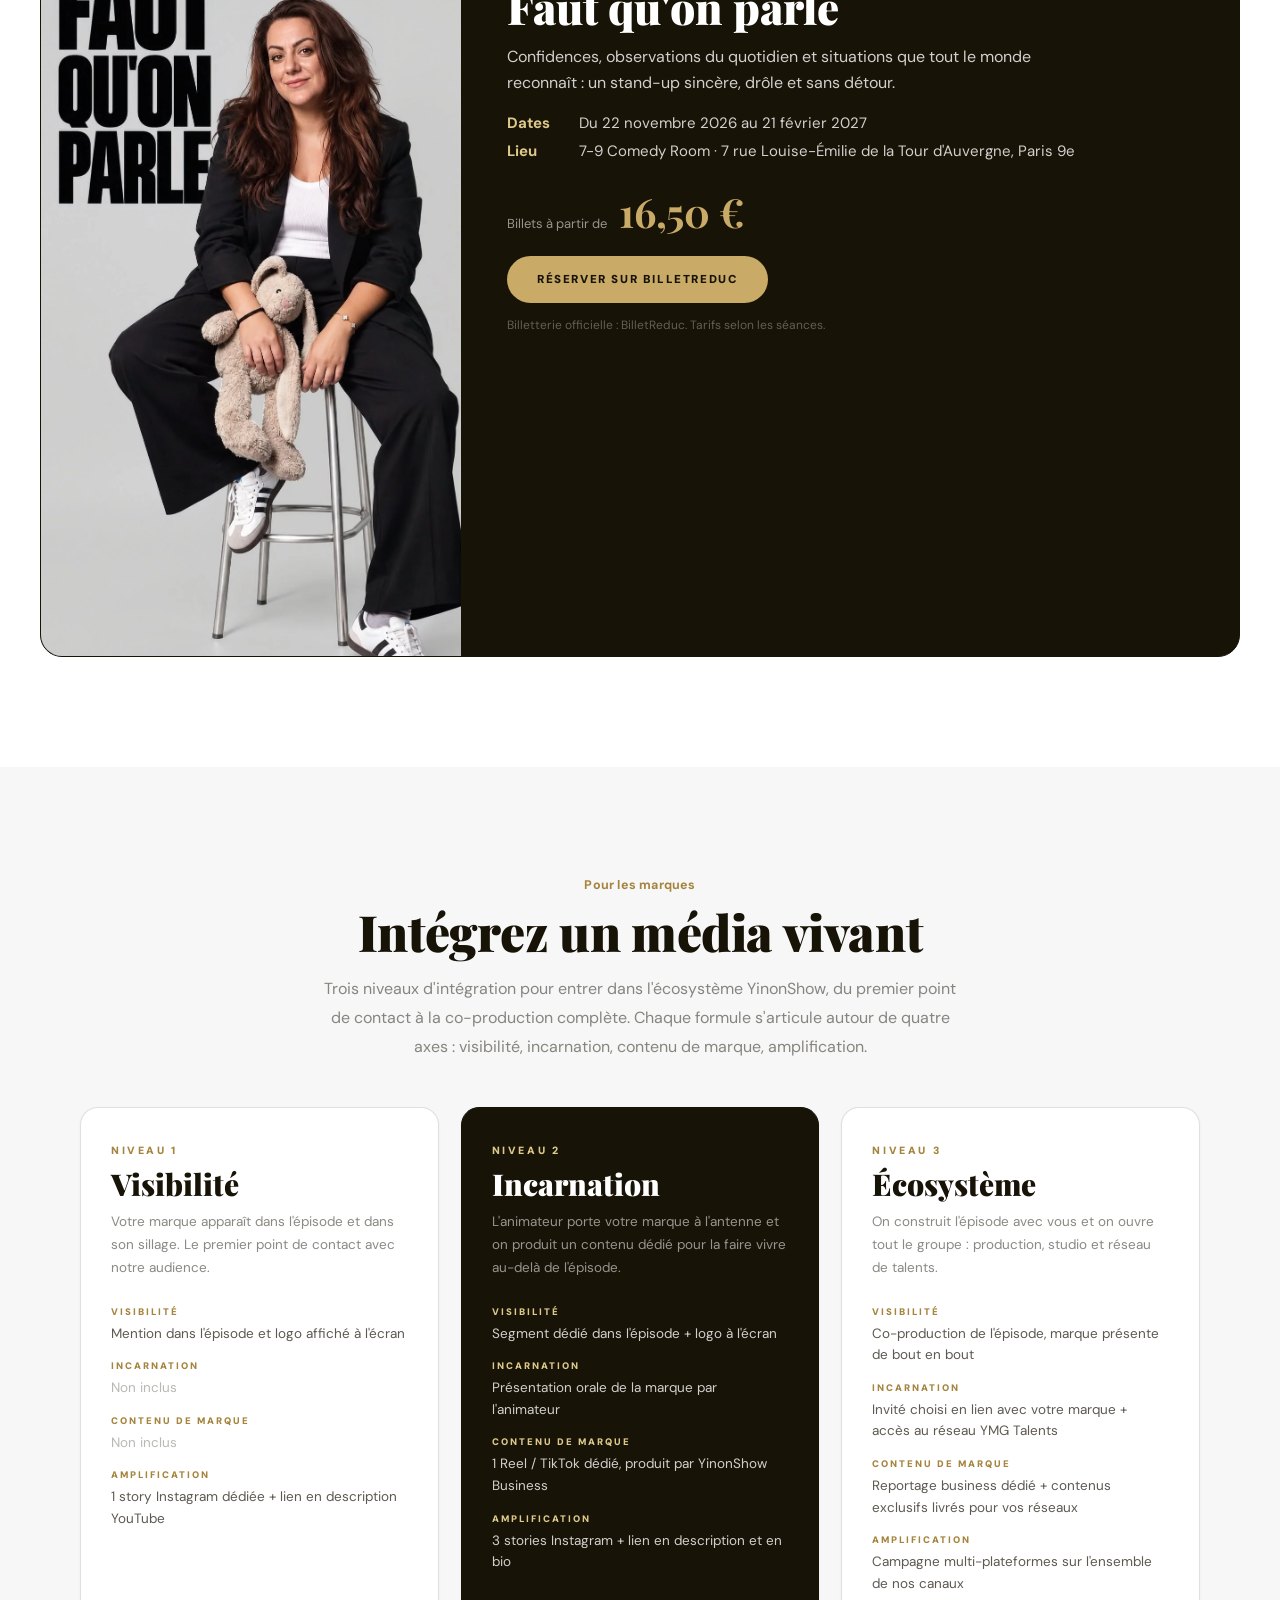
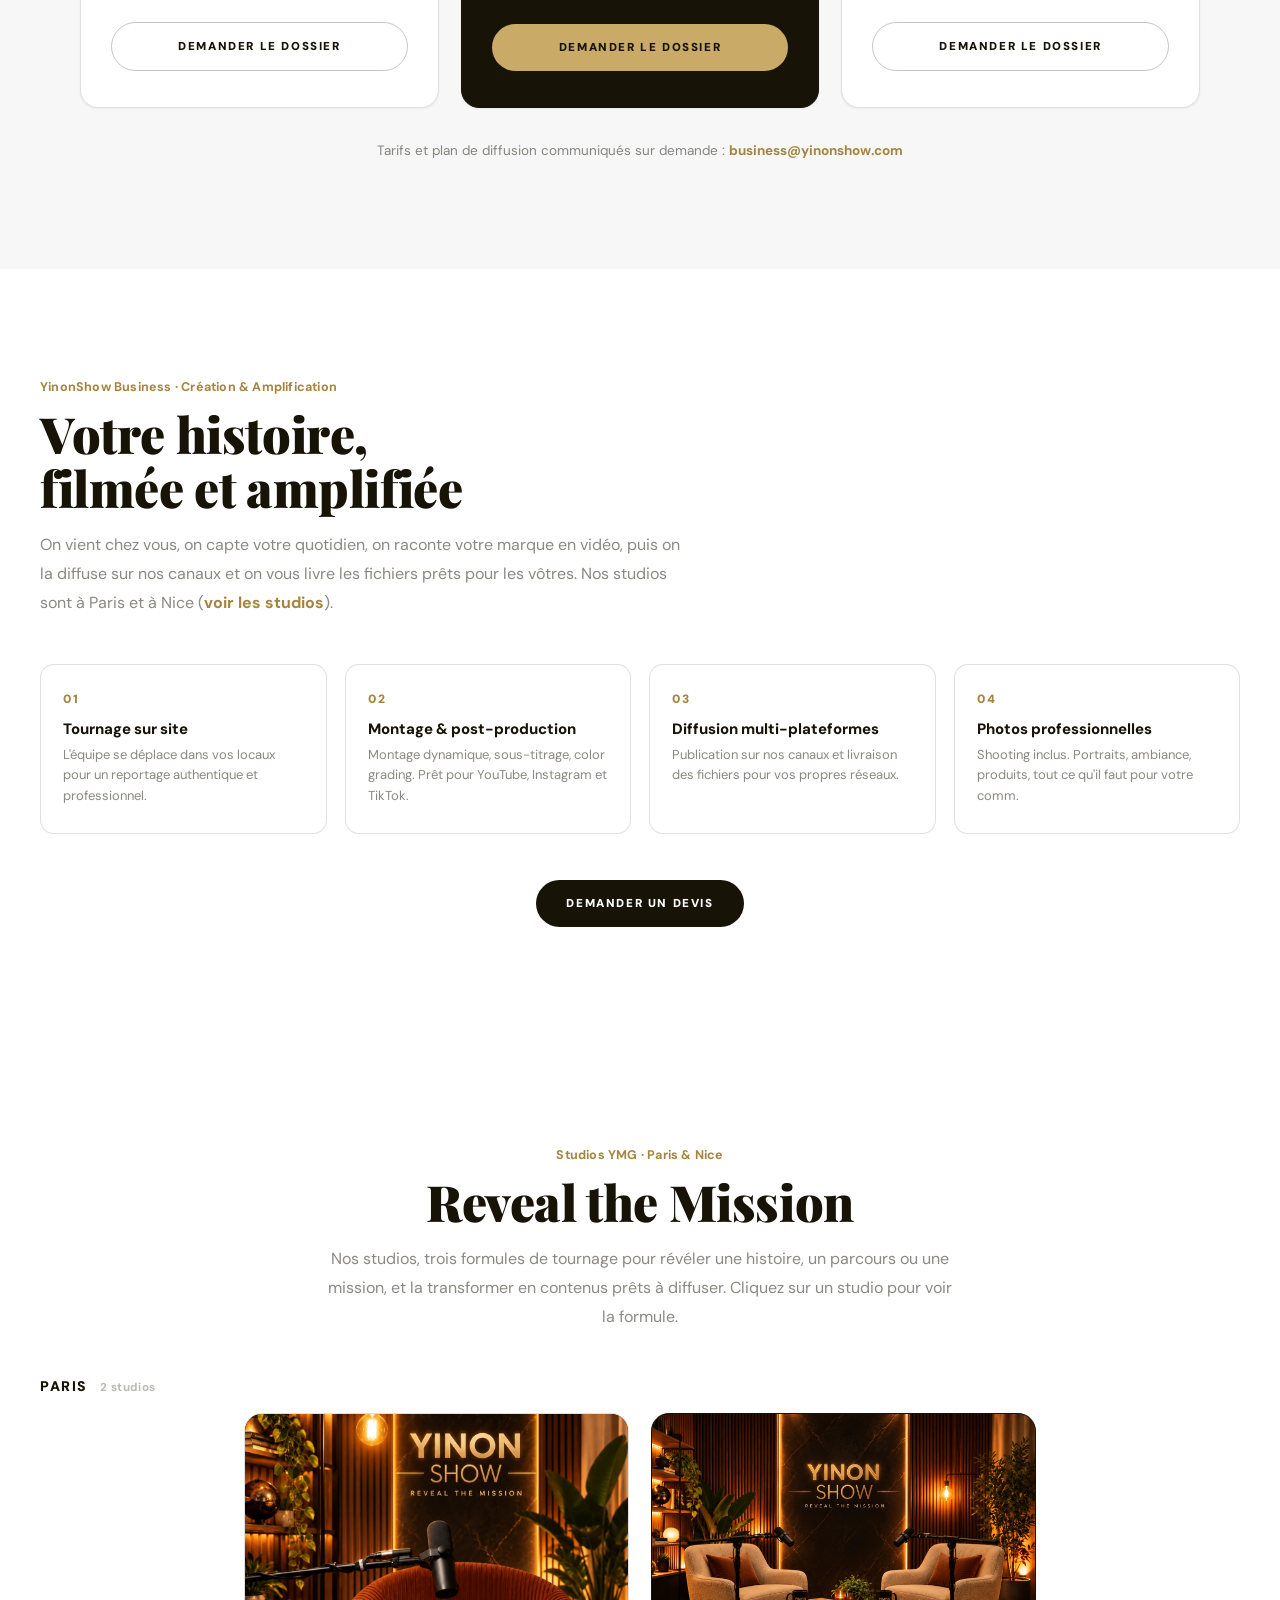
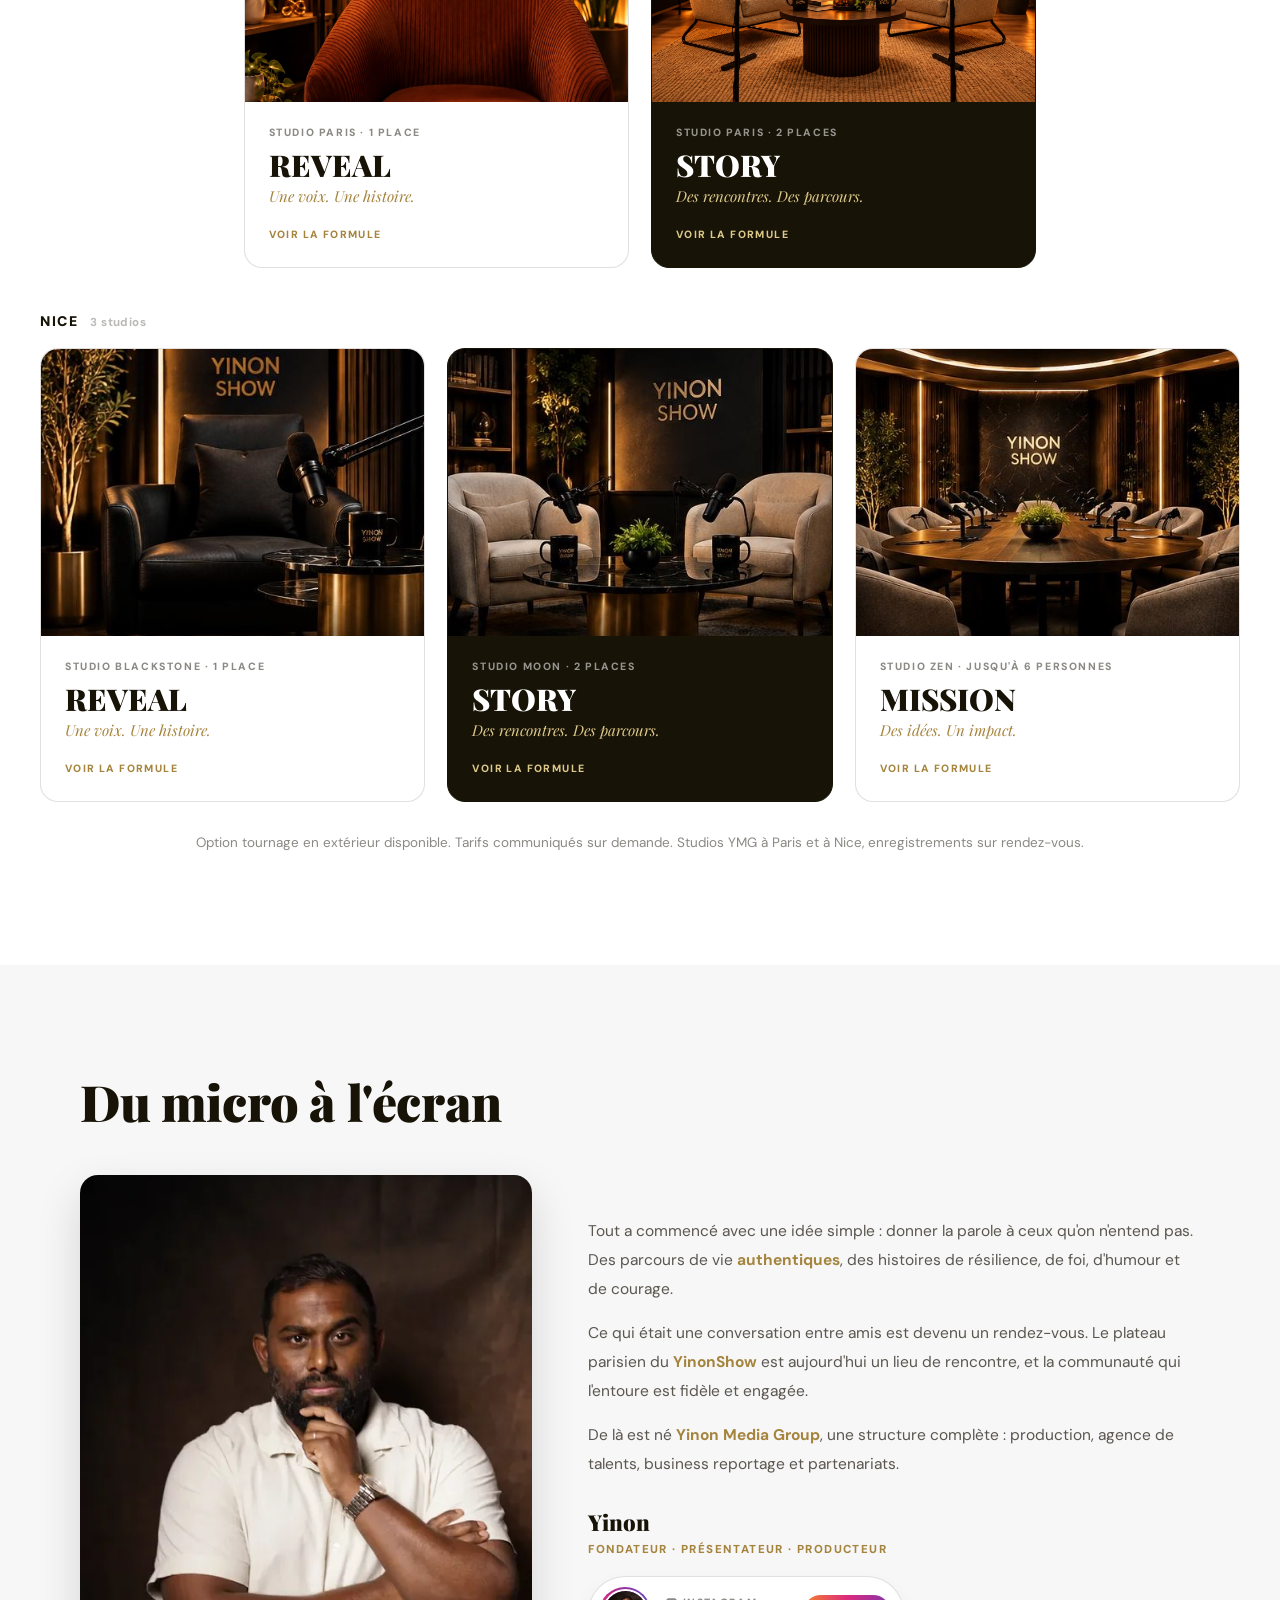
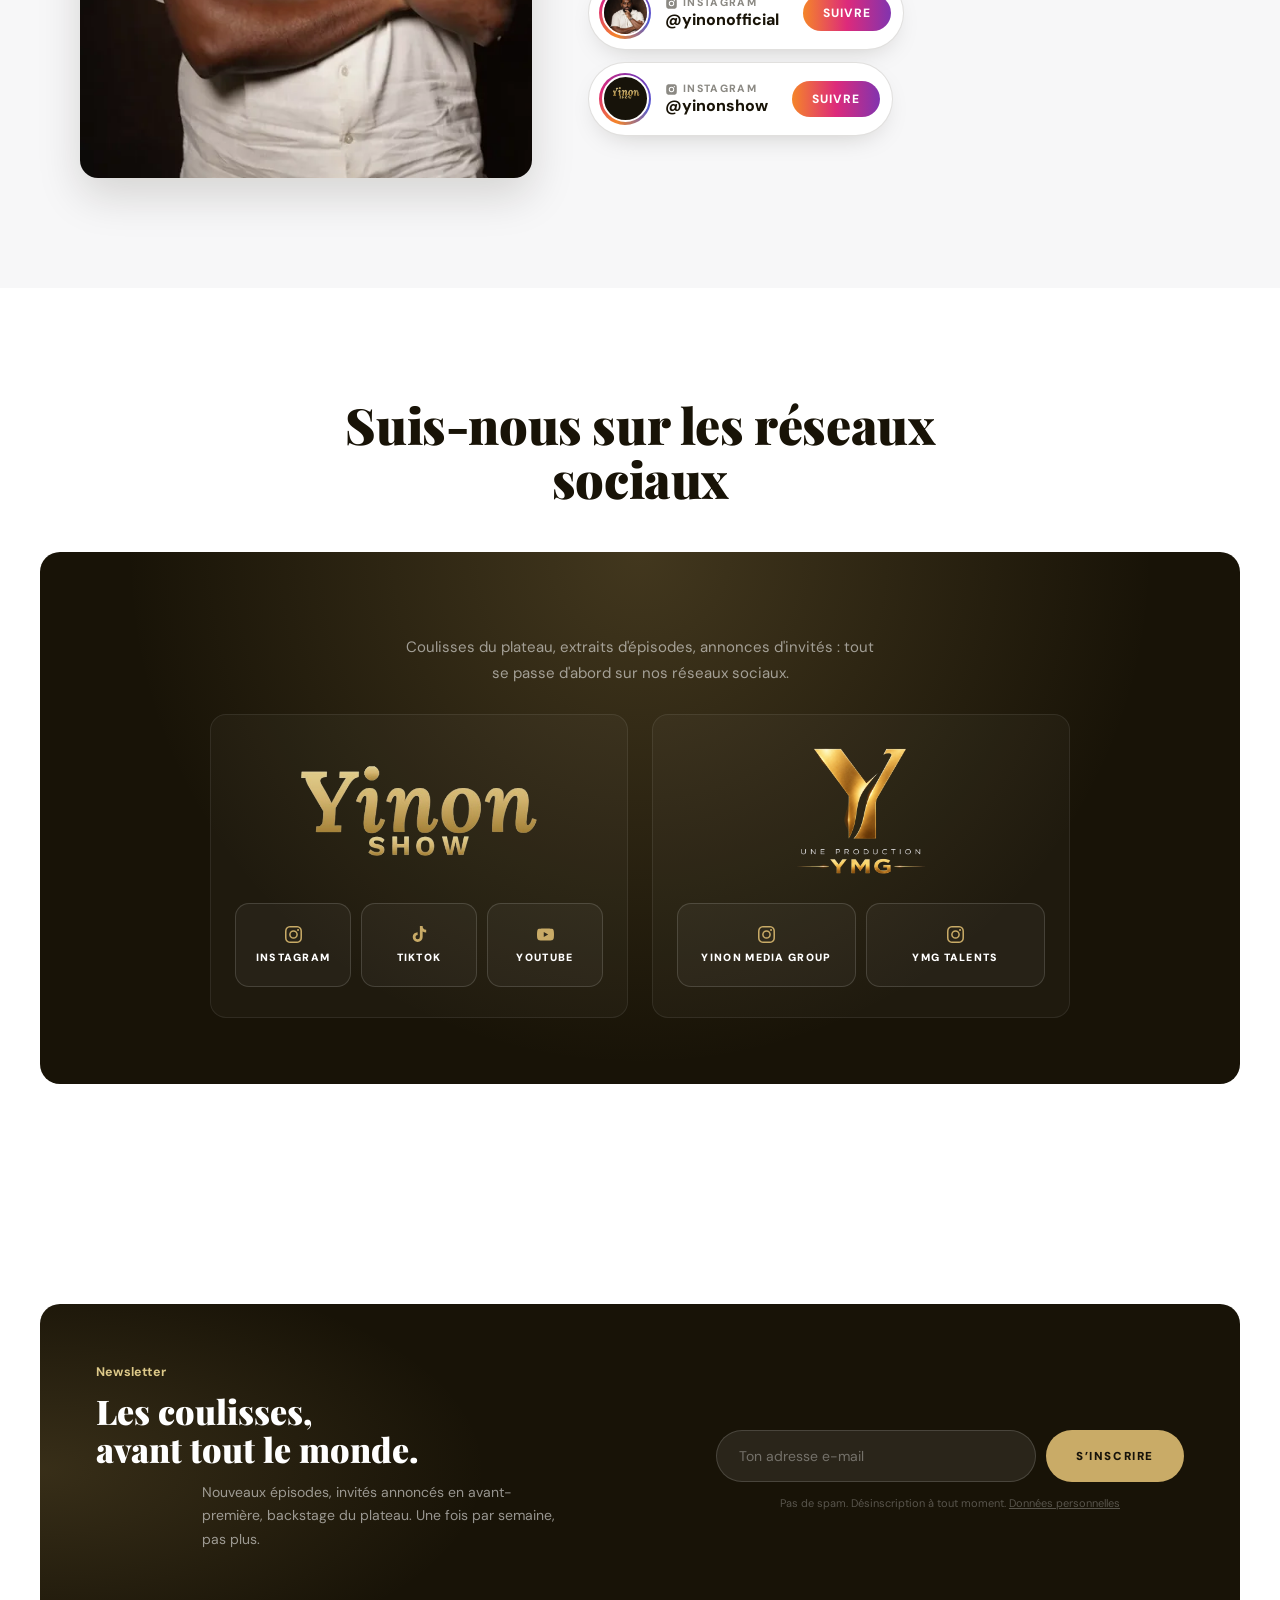
==== commit d73384e3: "Spectacle : BilletReduc presente comme billetterie" ====
--- a/index.html
+++ b/index.html
@@ -836,11 +836,11 @@
     <span class="kick">Spectacle · YMG Talents</span>
     <h2 class="ttl">Sarah Elbaz sur scène</h2>
     <p class="sub">Notre talent Sarah Elbaz joue son stand-up « Faut qu'on parle » à Paris.
-    Réservez avec le tarif réduit BilletReduc.</p>
+    Les billets sont en vente sur BilletReduc.</p>
   </div>
 
   <article class="spec rv">
-    <div class="spec-ph"><img src="assets/img/talents/sarah-elbaz.webp" alt="Sarah Elbaz" loading="lazy"><span class="spec-badge">−25&nbsp;%</span></div>
+    <div class="spec-ph"><img src="assets/img/talents/sarah-elbaz.webp" alt="Sarah Elbaz" loading="lazy"><span class="spec-badge">Paris 9e</span></div>
     <div class="spec-b">
       <p class="spec-k">Stand-up · 1 h · Tout public</p>
       <h3 class="spec-t">Faut qu'on parle</h3>
@@ -850,9 +850,9 @@
         <li><span>Dates</span>Du 22 novembre 2026 au 21 février 2027</li>
         <li><span>Lieu</span>7-9 Comedy Room · 7 rue Louise-Émilie de la Tour d'Auvergne, Paris 9e</li>
       </ul>
-      <div class="spec-p"><strong>16,50&nbsp;€</strong><s>22&nbsp;€</s><em>tarif réduit BilletReduc</em></div>
-      <a href="https://www.billetreduc.com/spectacle/sarah-elbaz-faut-quon-parle-407174" target="_blank" rel="noopener" class="btn btn-g">Réserver ma place</a>
-      <p class="spec-n">Tarif à partir de 16,50 € selon les séances, dans la limite des places disponibles.</p>
+      <div class="spec-p"><em>Billets à partir de</em><strong>16,50&nbsp;€</strong></div>
+      <a href="https://www.billetreduc.com/spectacle/sarah-elbaz-faut-quon-parle-407174" target="_blank" rel="noopener" class="btn btn-g">Réserver sur BilletReduc</a>
+      <p class="spec-n">Billetterie officielle : BilletReduc. Tarifs selon les séances.</p>
     </div>
   </article>
 </section>
--- a/assets/css/style.css
+++ b/assets/css/style.css
@@ -503,3 +503,23 @@
 @keyframes eq{0%,100%{height:4px}50%{height:14px}}
 @media(prefers-reduced-motion:reduce){.music-btn.on .music-eq i{animation:none;height:10px}}
 @media(max-width:640px){.music-btn{left:14px;bottom:14px;padding:13px}.music-lbl{position:absolute;width:1px;height:1px;overflow:hidden;clip:rect(0 0 0 0);white-space:nowrap}}
+
+/* Spectacle */
+.spec{display:grid;grid-template-columns:minmax(260px,420px) 1fr;background:var(--ink);color:#fff;border-radius:22px;overflow:hidden;border:1px solid var(--ink)}
+.spec-ph{position:relative;min-height:100%}
+.spec-ph img{width:100%;height:100%;object-fit:cover;object-position:center 25%}
+.spec-badge{position:absolute;top:18px;left:18px;background:var(--gold);color:#17130A;font-weight:800;font-size:18px;padding:8px 14px;border-radius:999px}
+.spec-b{padding:44px 46px;display:flex;flex-direction:column;gap:14px;align-items:flex-start}
+.spec-k{font-size:12.5px;font-weight:700;letter-spacing:.2px;color:var(--gold-lt);text-transform:uppercase}
+.spec-t{font-family:'Playfair Display',serif;font-weight:900;font-size:44px;line-height:1.05}
+.spec-d{color:var(--w80);font-size:16px;line-height:1.6;max-width:560px}
+.spec-i{list-style:none;padding:0;margin:4px 0;display:grid;gap:8px;color:var(--w80);font-size:15px}
+.spec-i span{display:inline-block;min-width:64px;color:var(--gold-lt);font-weight:700;margin-right:8px}
+.spec-p{display:flex;align-items:baseline;gap:12px;flex-wrap:wrap;margin:6px 0 4px}
+.spec-p strong{font-family:'Playfair Display',serif;font-size:40px;color:var(--gold)}
+.spec-p s{color:var(--w55);font-size:18px}
+.spec-p em{font-style:normal;color:var(--w55);font-size:13px}
+.spec .btn-g{background:var(--gold);color:#17130A}
+.spec .btn-g:hover{background:var(--gold-lt)}
+.spec-n{color:var(--w32);font-size:12px}
+@media(max-width:860px){.spec{grid-template-columns:1fr}.spec-ph{height:340px}.spec-b{padding:30px 24px}.spec-t{font-size:34px}}
